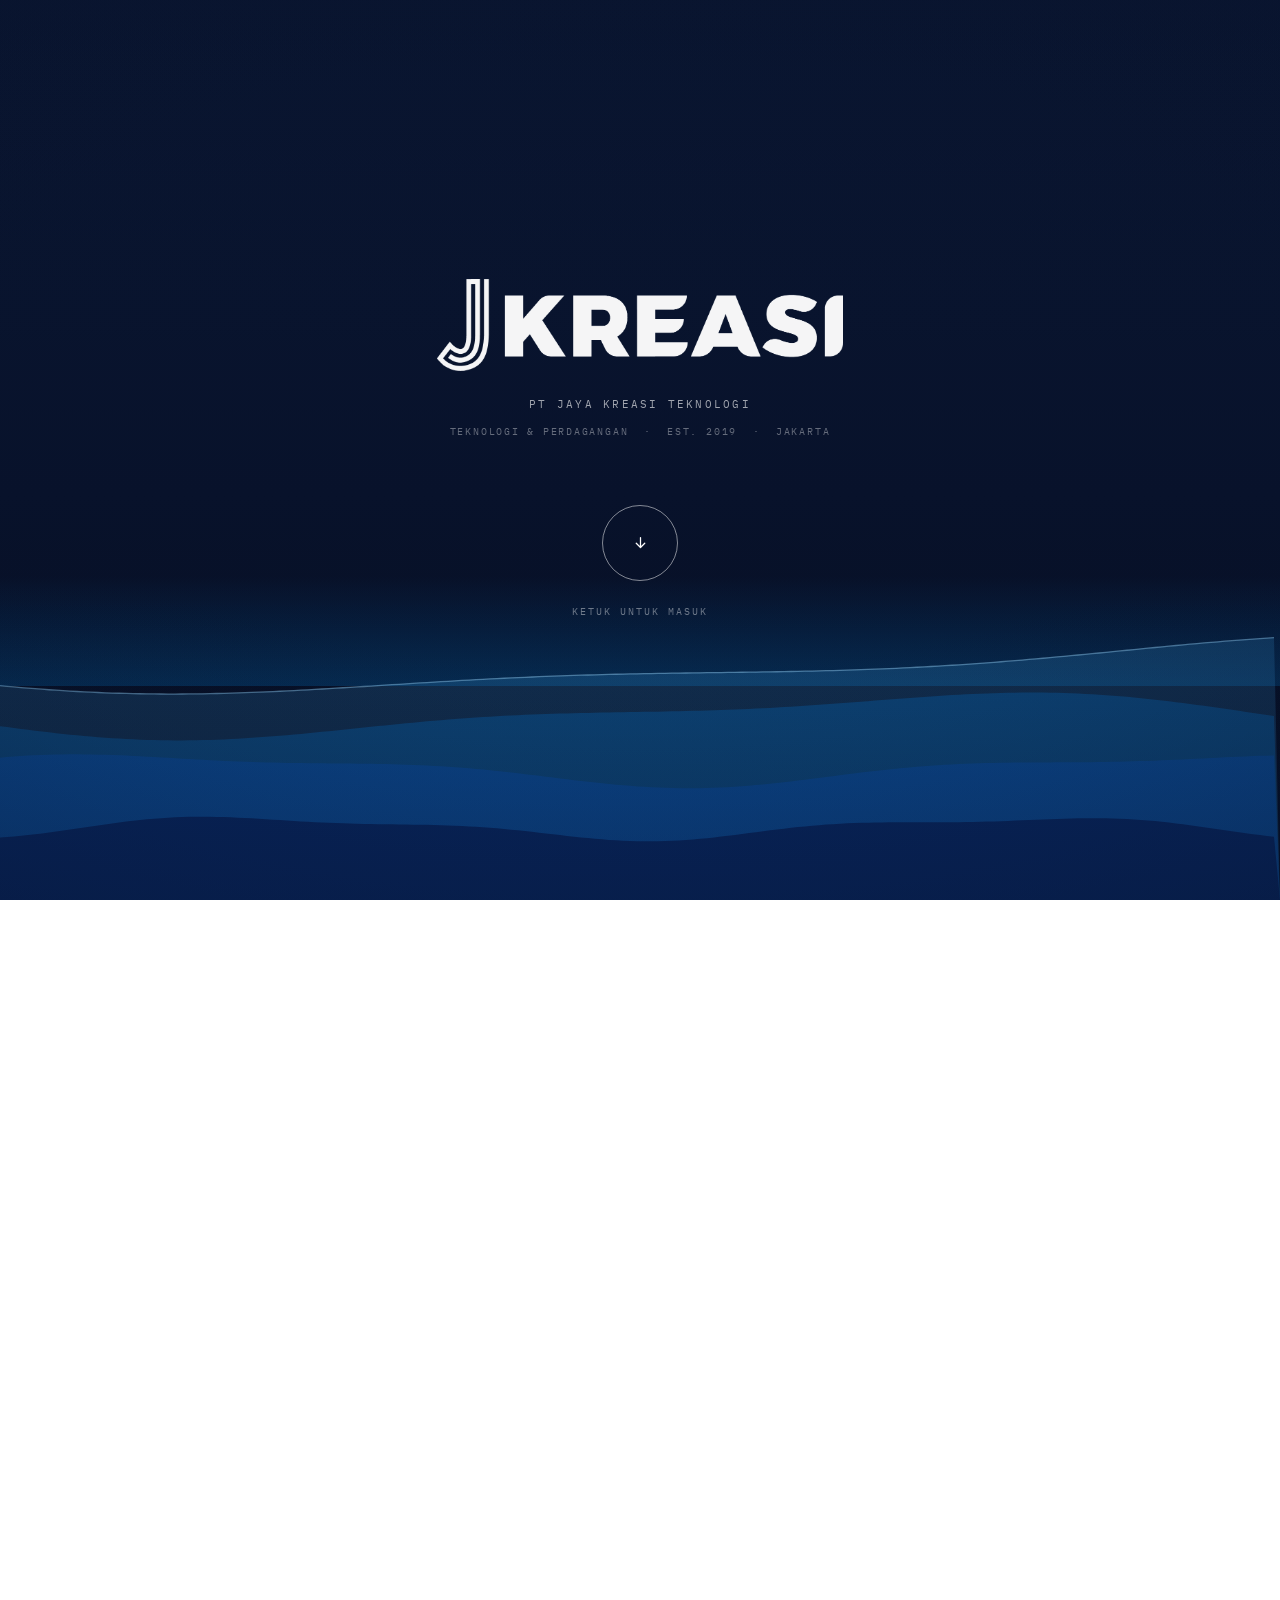
==== index.html @ 4fba904d "landing jkreasi" ====
<!DOCTYPE html>
<html lang="id" class="gated">
<head>
<meta charset="UTF-8">
<meta name="viewport" content="width=device-width, initial-scale=1">

<title>JKreasi - Solusi Digital Yang Diciptakan Untuk Memberi Dampak Nyata</title>
<meta name="description" content="Sejak 2019 JKreasi membangun sistem digital untuk kementerian, pemda, dan korporasi Indonesia. Konsultasi IT, aplikasi web & mobile, cloud, dan managed service.">
<meta name="keywords" content="jasa pengembangan aplikasi pemerintah, konsultan IT Jakarta, vendor aplikasi kementerian, managed service cloud Indonesia, jasa UI/UX pemerintahan">
<meta name="author" content="PT Jaya Kreasi Teknologi">
<meta name="robots" content="index, follow">
<meta name="theme-color" content="#08122B">
<link rel="canonical" href="https://jkreasi.co.id/">
<link rel="icon" href="asset/Logo-01.png">
<link rel="apple-touch-icon" href="asset/Logo-01.png">

<meta property="og:type" content="website">
<meta property="og:locale" content="id_ID">
<meta property="og:site_name" content="JKreasi">
<meta property="og:url" content="https://jkreasi.co.id/">
<meta property="og:title" content="Solusi Digital yang Memberi Dampak Nyata · JKreasi">
<meta property="og:description" content="Dipercaya Sekretariat Kabinet RI, Kementerian Desa, InJourney (TWC), dan pemerintah daerah. Bangun sistem yang aman, scalable, dan berkelanjutan bersama JKreasi.">
<meta property="og:image" content="https://jkreasi.co.id/asset/Logo-01.png">
<meta name="twitter:card" content="summary_large_image">
<meta name="twitter:title" content="Solusi Digital yang Memberi Dampak Nyata · JKreasi">
<meta name="twitter:description" content="Dipercaya Sekretariat Kabinet RI, Kementerian Desa, InJourney (TWC), dan pemerintah daerah.">
<meta name="twitter:image" content="https://jkreasi.co.id/asset/Logo-01.png">

<script type="application/ld+json">
{
  "@context":"https://schema.org","@type":"Organization",
  "name":"PT Jaya Kreasi Teknologi","alternateName":"JKreasi",
  "url":"https://jkreasi.co.id/","logo":"https://jkreasi.co.id/asset/Logo-01.png",
  "description":"Mitra transformasi digital bagi pemerintah dan korporasi di Indonesia sejak 2019.",
  "foundingDate":"2019","email":"info@jkreasi.co.id","telephone":"+62-21-5290-5299",
  "address":{"@type":"PostalAddress","streetAddress":"ESTUBIZI Business Center, Gedung Setiabudi 2, Lantai 2 Suite 207 B-C","addressLocality":"Jakarta Selatan","addressRegion":"DKI Jakarta","postalCode":"12920","addressCountry":"ID"},
  "contactPoint":{"@type":"ContactPoint","telephone":"+62-811-1033-334","contactType":"sales","areaServed":"ID","availableLanguage":["id","en"]}
}
</script>

<link rel="preconnect" href="https://fonts.googleapis.com">
<link rel="preconnect" href="https://fonts.gstatic.com" crossorigin>
<link href="https://fonts.googleapis.com/css2?family=Archivo:wght@400;500;600;700&family=IBM+Plex+Mono:wght@400;500&display=swap" rel="stylesheet">

<style>
/* ============================================================
   TOKEN · putih dingin, navy pekat, azure logo. Tegas & korporat.
   ============================================================ */
:root{
  --paper:#FFFFFF;
  --paper-2:#F2F5F9;
  --paper-3:#E6EBF2;

  --ink:#0A1424;            /* judul · navy nyaris hitam */
  --ink-2:#41506B;          /* teks isi */
  --ink-3:#7C8AA3;          /* label */

  --rule:#DCE2EB;
  --rule-2:#BFC9D8;

  --blue:#0080E0;
  --blue-deep:#0A62AE;
  --blue-wash:#EAF3FC;
  --indigo:#283090;
  --navy:#0C1533;           /* blok gelap */
  --abyss:#08122B;          /* dasar panggung air */

  --sans:'Archivo',-apple-system,BlinkMacSystemFont,'Segoe UI',Roboto,sans-serif;
  --mono:'IBM Plex Mono',ui-monospace,SFMono-Regular,Menlo,monospace;

  --pad:clamp(20px,4.5vw,64px);
  --nav-h:74px;
  --sec:clamp(84px,10vw,152px);
  --ease:cubic-bezier(.22,.75,.3,1);
}

*,*::before,*::after{box-sizing:border-box;margin:0;padding:0}
html{-webkit-text-size-adjust:100%;scroll-behavior:smooth;scroll-padding-top:var(--nav-h)}
body{
  font-family:var(--sans);font-size:16px;line-height:1.66;font-weight:400;
  color:var(--ink-2);background:var(--paper);
  -webkit-font-smoothing:antialiased;overflow-x:clip;
}
img,svg,canvas{display:block;max-width:100%}
a{color:inherit;text-decoration:none}
button,input,select,textarea{font:inherit;color:inherit;background:none;border:none}
ul,ol{list-style:none}
::selection{background:var(--blue);color:#fff}
:focus-visible{outline:2px solid var(--blue);outline-offset:3px}

/* Tipografi · grotesk tebal, tracking rapat = tegas ------------ */
h1,h2,h3{color:var(--ink);font-weight:700;letter-spacing:-.035em;line-height:1.04}
h1{font-size:clamp(2.7rem,1.5rem + 5vw,5.6rem)}
h2{font-size:clamp(2rem,1.3rem + 2.9vw,3.5rem);line-height:1.06}
h3{font-size:clamp(1.15rem,1.05rem + .42vw,1.4rem);line-height:1.24;letter-spacing:-.022em;font-weight:600}
p{text-wrap:pretty}

.label{
  font-family:var(--mono);font-size:.69rem;font-weight:500;
  letter-spacing:.15em;text-transform:uppercase;color:var(--ink-3);
}
.label--blue{color:var(--blue-deep)}

.wrap{width:100%;max-width:1400px;margin-inline:auto;padding-inline:var(--pad)}
.sec{padding-block:var(--sec);position:relative}
.sec--alt{background:var(--paper-2)}

/* ============================================================
   TOMBOL · persegi penuh, tebal, tanpa gradient
   ============================================================ */
.btn{
  display:inline-flex;align-items:center;gap:11px;padding:16px 28px;border-radius:0;
  font-size:.88rem;font-weight:600;letter-spacing:.01em;cursor:pointer;
  transition:background .25s var(--ease),color .25s var(--ease),border-color .25s var(--ease);
}
.btn svg{width:15px;height:15px;flex:none;transition:transform .28s var(--ease)}
.btn:hover svg{transform:translateX(5px)}
.btn--ink{background:var(--ink);color:#fff}
.btn--ink:hover{background:var(--blue)}
.btn--blue{background:var(--blue);color:#fff}
.btn--blue:hover{background:var(--ink)}
.btn--line{border:1.5px solid var(--rule-2);color:var(--ink)}
.btn--line:hover{border-color:var(--ink);background:var(--ink);color:#fff}
.btn--wht{background:#fff;color:var(--ink)}
.btn--wht:hover{background:var(--blue);color:#fff}
.btn--wht-line{border:1.5px solid rgba(255,255,255,.32);color:#fff}
.btn--wht-line:hover{background:#fff;color:var(--ink);border-color:#fff}
.btn--block{width:100%;justify-content:center}

.ulink{display:inline-flex;align-items:center;gap:10px;position:relative;font-size:.9rem;font-weight:600;color:var(--ink);padding-bottom:4px}
.ulink::after{content:"";position:absolute;left:0;bottom:0;width:100%;height:1.5px;background:var(--ink);transform-origin:right;transition:transform .4s var(--ease)}
.ulink:hover::after{transform-origin:left;transform:scaleX(0)}
.ulink svg{width:14px;height:14px;transition:transform .3s var(--ease)}
.ulink:hover svg{transform:translateX(5px)}

/* ============================================================
   NAVBAR · terang di atas panggung gelap, membalik setelahnya
   ============================================================ */
.prog{position:fixed;top:0;left:0;height:2px;width:100%;z-index:200;pointer-events:none}
.prog__f{height:100%;width:0;background:var(--blue)}

.nav{
  position:fixed;top:0;left:0;right:0;z-index:150;height:var(--nav-h);display:flex;align-items:center;
  border-bottom:1px solid transparent;transition:background .4s var(--ease),border-color .4s var(--ease);
}
.nav__in{display:flex;align-items:center;width:100%;gap:26px}
.nav__logo img{height:27px;width:auto;transition:filter .4s var(--ease)}
.nav__menu{display:flex;align-items:center;gap:32px;margin-left:auto}
.nav__menu a{
  position:relative;font-family:var(--mono);font-size:.71rem;letter-spacing:.13em;
  text-transform:uppercase;padding-block:7px;transition:color .3s var(--ease);
}
.nav__menu a::after{content:"";position:absolute;left:0;bottom:0;width:100%;height:1.5px;background:var(--blue);transform:scaleX(0);transform-origin:right;transition:transform .35s var(--ease)}
.nav__menu a:hover::after,.nav__menu a.on::after{transform:scaleX(1);transform-origin:left}
.nav__cta{padding:11px 22px;font-size:.79rem}

/* Mode gelap: saat masih di atas panggung air */
.nav.dark .nav__logo img{filter:brightness(0) invert(1)}
.nav.dark .nav__menu a{color:rgba(255,255,255,.72)}
.nav.dark .nav__menu a:hover,.nav.dark .nav__menu a.on{color:#fff}
.nav.dark .burger span{background:#fff}
/* Mode terang: setelah panggung lewat */
.nav.lite{background:rgba(255,255,255,.93);backdrop-filter:blur(14px) saturate(160%);border-bottom-color:var(--rule)}
.nav.lite .nav__menu a{color:var(--ink-2)}
.nav.lite .nav__menu a:hover,.nav.lite .nav__menu a.on{color:var(--ink)}

.burger{display:none;margin-left:auto;width:40px;height:40px;flex-direction:column;align-items:center;justify-content:center;gap:5px;cursor:pointer}
.burger span{display:block;width:21px;height:2px;background:var(--ink);transition:transform .3s var(--ease),opacity .2s,background .4s var(--ease)}
.burger[aria-expanded="true"] span:nth-child(1){transform:translateY(7px) rotate(45deg)}
.burger[aria-expanded="true"] span:nth-child(2){opacity:0}
.burger[aria-expanded="true"] span:nth-child(3){transform:translateY(-7px) rotate(-45deg)}

.sheet{
  position:fixed;inset:var(--nav-h) 0 auto 0;z-index:140;background:var(--ink);
  padding:8px var(--pad) 32px;display:none;flex-direction:column;
  opacity:0;transform:translateY(-8px);transition:opacity .25s var(--ease),transform .25s var(--ease);
}
.sheet.open{display:flex;opacity:1;transform:none}
.sheet a{display:flex;align-items:baseline;gap:16px;padding:19px 0;border-bottom:1px solid rgba(255,255,255,.12);font-size:1.6rem;font-weight:600;letter-spacing:-.03em;color:#fff}
.sheet a i{font-family:var(--mono);font-size:.67rem;font-style:normal;color:rgba(255,255,255,.4);letter-spacing:.12em}
.sheet .btn{margin-top:26px}

/* ============================================================
   PANGGUNG · hero full-screen, terkunci, dengan animasi air
   Tinggi 340vh; isinya sticky 100vh sehingga scroll "mengunci"
   satu layar sementara tiga babak teks bergantian.
   ============================================================ */
.stage{position:relative;height:340vh;background:var(--abyss)}
.stage__pin{position:sticky;top:0;height:100vh;height:100svh;overflow:hidden;background:var(--abyss)}
.water{position:absolute;inset:0;width:100%;height:100%}
.stage__veil{
  position:absolute;inset:0;pointer-events:none;
  background:
    radial-gradient(120% 80% at 50% 0%,rgba(8,18,43,0) 40%,rgba(8,18,43,.55) 100%),
    linear-gradient(180deg,rgba(8,18,43,.72) 0%,rgba(8,18,43,.12) 34%,rgba(8,18,43,.4) 100%);
}

.stage__body{position:absolute;inset:0;display:grid;align-items:center;z-index:2;
  padding-top:var(--nav-h);padding-bottom:clamp(70px,9vh,110px)}
.act{
  grid-area:1/1;align-self:center;width:100%;min-width:0;
  opacity:0;transform:translateY(26px);will-change:opacity,transform;
  pointer-events:none;
  transition:opacity .8s var(--ease),transform .8s var(--ease);
}
.act.live{opacity:1;transform:none;pointer-events:auto}
.act__label{color:rgba(255,255,255,.5);display:block;margin-bottom:clamp(20px,2.4vw,32px)}
.act h1,.act h2{color:#fff}
.act h2{font-size:clamp(2.4rem,1.4rem + 4.4vw,5.2rem);line-height:1.03;max-width:16ch}
.act em{font-style:normal;color:#5FB4F5}
.act--3 h1{font-size:clamp(1.95rem,1.2rem + 2.9vw,3.5rem);line-height:1.06;max-width:19ch}
.act .lead{
  margin-top:clamp(22px,2.6vw,34px);max-width:54ch;
  font-size:clamp(1rem,.95rem + .42vw,1.2rem);color:rgba(255,255,255,.74);
}
.act__act{display:flex;flex-wrap:wrap;align-items:center;gap:14px 28px;margin-top:clamp(30px,3.4vw,44px)}
.act__roster{display:flex;flex-wrap:wrap;gap:10px 30px;margin-top:clamp(34px,4vw,52px);padding-top:24px;border-top:1px solid rgba(255,255,255,.16)}
.act__roster b{font-family:var(--mono);font-size:.7rem;font-weight:400;letter-spacing:.12em;text-transform:uppercase;color:rgba(255,255,255,.55)}

/* Papan status di bawah panggung */
.hud{
  position:absolute;left:0;right:0;bottom:0;z-index:3;
  padding:0 var(--pad) clamp(22px,3vw,34px);
  display:flex;align-items:flex-end;justify-content:space-between;gap:20px;
}
.hud__steps{display:flex;gap:12px;align-items:center}
.hud__dot{width:26px;height:2px;background:rgba(255,255,255,.28);transition:background .4s var(--ease)}
.hud__dot.on{background:var(--blue)}
.hud__n{font-family:var(--mono);font-size:.69rem;letter-spacing:.14em;color:rgba(255,255,255,.55)}
.hud__hint{display:flex;align-items:center;gap:10px;font-family:var(--mono);font-size:.66rem;letter-spacing:.16em;text-transform:uppercase;color:rgba(255,255,255,.45);transition:opacity .4s var(--ease)}
.hud__hint svg{width:13px;height:13px;animation:nudge 2.1s ease-in-out infinite}
@keyframes nudge{0%,100%{transform:translateY(0)}50%{transform:translateY(4px)}}
.hud__hint.gone{opacity:0}

/* ============================================================
   PITA KLIEN
   ============================================================ */
.strip{background:var(--paper);border-bottom:1px solid var(--rule);padding-block:clamp(22px,2.8vw,34px)}
.strip__label{
  text-align:center;margin-bottom:clamp(15px,1.9vw,23px);
  font-family:var(--mono);font-size:.63rem;letter-spacing:.17em;
  text-transform:uppercase;color:var(--ink-3);
}
.strip__win{
  position:relative;overflow:hidden;
  -webkit-mask-image:linear-gradient(90deg,transparent,#000 7%,#000 93%,transparent);
  mask-image:linear-gradient(90deg,transparent,#000 7%,#000 93%,transparent);
}
/* padding-right sengaja disamakan dengan gap: lebar trek jadi tepat
   16 logo + 16 jarak, sehingga translateX(-50%) persis satu set
   dan perulangannya tidak meloncat. */
.strip__track{
  --g:clamp(32px,4.2vw,70px);
  display:flex;align-items:center;gap:var(--g);padding-right:var(--g);
  width:max-content;animation:slide 46s linear infinite;
}
.strip:hover .strip__track{animation-play-state:paused}
@keyframes slide{to{transform:translateX(-50%)}}
.strip__track img{
  flex:none;width:auto;object-fit:contain;
  height:calc(var(--lh,1) * clamp(28px,3vw,40px));
  /* Logo klien sangat heterogen: lambang daerah multiwarna, wordmark
     korporat, dan satu logo berlatar kuning solid. Diredam agar terbaca
     sebagai satu deret, lalu berwarna penuh saat disentuh kursor.
     Ingin selalu berwarna? Ganti baris filter di bawah dengan: filter:none */
  filter:grayscale(1);opacity:.6;
  transition:filter .4s var(--ease),opacity .4s var(--ease),transform .4s var(--ease);
}
.strip__track img:hover{filter:none;opacity:1;transform:scale(1.07)}

/* ============================================================
   ANGKA
   ============================================================ */
.figs{display:grid;grid-template-columns:repeat(4,1fr);border-top:2px solid var(--ink)}
.fig{padding:clamp(28px,3.4vw,46px) clamp(20px,2.4vw,36px) clamp(28px,3.4vw,46px) 0;border-right:1px solid var(--rule)}
.fig + .fig{padding-left:clamp(20px,2.4vw,36px)}
.fig:last-child{border-right:0}
.fig__n{font-family:var(--mono);font-weight:500;font-variant-numeric:tabular-nums;font-size:clamp(2.2rem,1.4rem + 2.7vw,3.6rem);line-height:1;letter-spacing:-.05em;color:var(--ink)}
.fig__n small{font-size:.4em;color:var(--blue);letter-spacing:0}
.fig__t{margin-top:15px;font-size:.87rem;line-height:1.5;color:var(--ink-2);max-width:24ch}

/* ============================================================
   KEPALA SEKSI
   ============================================================ */
.shead{display:grid;grid-template-columns:210px 1fr;gap:clamp(24px,4vw,68px);margin-bottom:clamp(46px,5vw,80px)}
.shead__idx{padding-top:.65em}
.shead__body{max-width:58ch}
.shead h2 + p{margin-top:22px;font-size:clamp(1rem,.95rem + .32vw,1.14rem)}

/* ============================================================
   01 · MASALAH
   ============================================================ */

/* ============================================================
   02 · LAYANAN · daftar bernomor
   ============================================================ */
.svcs{border-top:2px solid var(--ink)}
.svc{
  display:grid;grid-template-columns:210px 1.1fr 1.35fr;gap:clamp(20px,3.4vw,60px);
  padding:clamp(32px,3.6vw,54px) 0;border-bottom:1px solid var(--rule);position:relative;
}
.svc::before{content:"";position:absolute;left:calc(var(--pad) * -1);right:calc(var(--pad) * -1);top:0;bottom:0;background:var(--paper-2);opacity:0;transition:opacity .35s var(--ease);z-index:-1}
.svc:hover::before{opacity:1}
.svc__no{font-family:var(--mono);font-size:.71rem;letter-spacing:.15em;color:var(--ink-3);transition:color .3s var(--ease)}
.svc:hover .svc__no{color:var(--blue)}
.svc h3{margin-top:14px}
.svc__d{font-size:.97rem}
.svc__pts{border-top:1px solid var(--rule)}
.svc__pts li{padding:10px 0;border-bottom:1px solid var(--rule);font-size:.86rem;line-height:1.5;color:var(--ink-2);display:grid;grid-template-columns:18px 1fr;gap:10px;align-items:start}
.svc__pts li::before{content:"";width:11px;height:1.5px;background:var(--blue);margin-top:.62em}
.svc__pts li:last-child{border-bottom:0}

/* ============================================================
   03 · PORTOFOLIO · kisi bergambar, siap diisi foto
   ============================================================ */
.shot{position:relative;aspect-ratio:4/3;overflow:hidden;background:var(--paper-3)}
/* Placeholder di belakang; foto asli menutupinya bila berhasil dimuat */
.shot__ph{
  position:absolute;inset:0;display:flex;flex-direction:column;justify-content:space-between;
  padding:clamp(18px,2vw,26px);background:
    repeating-linear-gradient(135deg,transparent 0 13px,rgba(10,20,36,.045) 13px 14px),
    var(--paper-3);
}
.shot__ph span{font-family:var(--mono);font-size:.66rem;letter-spacing:.14em;text-transform:uppercase;color:var(--ink-3)}
.shot__ph b{font-family:var(--mono);font-size:clamp(1.8rem,1.3rem + 1.6vw,2.6rem);font-weight:500;letter-spacing:-.04em;color:var(--rule-2);line-height:1}


/* ============================================================
   PEMULIHAN · blok dasar yang ikut terhapus
   ============================================================ */
.up{opacity:0;transform:translateY(18px);transition:opacity .8s var(--ease),transform .8s var(--ease)}
.up.in{opacity:1;transform:none}
.up[data-d="1"]{transition-delay:.08s}
.up[data-d="2"]{transition-delay:.16s}
.up[data-d="3"]{transition-delay:.24s}

/* --- Ajakan (blok navy) --- */
.call{background:var(--navy);color:#fff;padding-block:clamp(76px,9vw,136px);position:relative;overflow:hidden}
.call__grid{display:grid;grid-template-columns:210px 1fr;gap:clamp(24px,4vw,68px);position:relative;z-index:1}
.call h2{color:#fff;max-width:17ch}
.call h2 em{font-style:normal;color:#5FB4F5}
.call p{margin-top:26px;max-width:56ch;color:rgba(255,255,255,.7);font-size:clamp(1rem,.95rem + .32vw,1.14rem)}
.call__act{display:flex;flex-wrap:wrap;gap:14px;margin-top:clamp(34px,4vw,50px)}
.call .label{color:rgba(255,255,255,.45)}

/* --- Daftar kontak & catatan formulir --- */
.rec li{display:grid;gap:20px;padding:19px 0;border-bottom:1px solid var(--rule);align-items:baseline}
.rec li > span:last-child{font-size:.95rem;color:var(--ink);line-height:1.6;font-weight:500}
.rec a{border-bottom:1px solid var(--rule-2);transition:border-color .25s var(--ease),color .25s var(--ease)}
.rec a:hover{color:var(--blue-deep);border-color:var(--blue)}
.fnote{margin-top:22px;font-family:var(--mono);font-size:.67rem;letter-spacing:.06em;line-height:1.7;color:var(--ink-3)}

/* --- Medan isian --- */
.form__grid{display:grid;grid-template-columns:1fr 1fr;gap:clamp(20px,2.6vw,34px)}
.f{display:flex;flex-direction:column;gap:9px}
.f--full{grid-column:1/-1}
.f label{font-family:var(--mono);font-size:.67rem;letter-spacing:.13em;text-transform:uppercase;color:var(--ink-3)}
.f input,.f select,.f textarea{
  width:100%;padding:11px 0 13px;border-bottom:1.5px solid var(--rule-2);
  font-size:1rem;font-weight:500;color:var(--ink);border-radius:0;
  transition:border-color .3s var(--ease);
}
.f textarea{resize:vertical;min-height:94px;font-family:inherit;font-weight:400;line-height:1.6}
.f input::placeholder,.f textarea::placeholder{color:var(--ink-3);font-weight:400}
.f input:focus,.f select:focus,.f textarea:focus{outline:none;border-bottom-color:var(--blue)}
.f select{
  appearance:none;cursor:pointer;padding-right:26px;
  background-image:url("data:image/svg+xml,%3Csvg xmlns='http://www.w3.org/2000/svg' width='12' height='12' viewBox='0 0 24 24' fill='none' stroke='%237C8AA3' stroke-width='2.4' stroke-linecap='round'%3E%3Cpath d='m6 9 6 6 6-6'/%3E%3C/svg%3E");
  background-repeat:no-repeat;background-position:right 2px center;
}
.f .e{font-family:var(--mono);font-size:.66rem;letter-spacing:.06em;color:#C0271C;display:none}
.f.bad input,.f.bad select,.f.bad textarea{border-bottom-color:#C0271C}
.f.bad .e{display:block}
.fmsg{display:none;gap:12px;margin-top:26px;padding:17px 20px;font-size:.9rem;line-height:1.55;border-left:3px solid}
.fmsg.show{display:flex}
.fmsg--ok{border-color:var(--blue);background:#EBF4FC;color:var(--ink)}
.fmsg--no{border-color:#C0271C;background:#FBF0EF;color:var(--ink)}
.fmsg a{border-bottom:1px solid currentColor}

/* --- Footer --- */
.foot{background:var(--ink);color:rgba(255,255,255,.6);padding-top:clamp(62px,7vw,100px)}
.foot__grid{display:grid;grid-template-columns:1.7fr 1fr 1fr 1.2fr;gap:clamp(30px,4vw,62px);padding-bottom:clamp(50px,6vw,80px)}
.foot__logo img{height:25px;width:auto;filter:brightness(0) invert(1);opacity:.94}
.foot__about{margin-top:22px;font-size:.9rem;max-width:34ch;line-height:1.7}
.foot h4{font-family:var(--mono);font-size:.67rem;font-weight:500;letter-spacing:.14em;text-transform:uppercase;color:rgba(255,255,255,.42);margin-bottom:22px}
.foot__links{display:grid;gap:13px}
.foot__links a,.foot address a{font-size:.9rem;transition:color .25s var(--ease)}
.foot__links a:hover,.foot address a:hover{color:#fff}
.foot address{font-style:normal;font-size:.9rem;line-height:1.7}
.foot__end{
  display:flex;flex-wrap:wrap;gap:12px 30px;justify-content:space-between;align-items:center;
  padding-block:28px;border-top:1px solid rgba(255,255,255,.11);
  font-family:var(--mono);font-size:.67rem;letter-spacing:.09em;color:rgba(255,255,255,.42);
}
.social{display:flex;gap:8px;margin-top:22px}
.social a{display:grid;place-items:center;width:40px;height:40px;color:rgba(255,255,255,.5);transition:color .25s var(--ease),transform .25s var(--ease)}
.social a:hover{color:#fff;transform:translateY(-2px)}
.social svg{width:18px;height:18px}

/* --- Tombol WhatsApp mengambang --- */
.wa{
  position:fixed;right:0;bottom:36px;z-index:120;display:flex;align-items:center;gap:10px;
  padding:13px 17px;background:var(--ink);color:#fff;
  font-family:var(--mono);font-size:.67rem;letter-spacing:.13em;text-transform:uppercase;
  transform:translateX(calc(100% - 46px));transition:transform .4s var(--ease),background .3s var(--ease);
}
.wa:hover{transform:none;background:var(--blue)}
.wa svg{width:19px;height:19px;flex:none}

@media (max-width:1100px){
  .call__grid{grid-template-columns:140px 1fr;gap:20px 34px}
  .foot__grid{grid-template-columns:1fr 1fr;gap:42px}
}
@media (max-width:860px){
  .figs{grid-template-columns:1fr 1fr}
  .fig{border-bottom:1px solid var(--rule)}
  .fig:nth-child(2){border-right:0}
  .fig:nth-child(3),.fig:nth-child(4){border-bottom:0}
}
@media (max-width:620px){
  .call__grid{grid-template-columns:1fr;gap:16px}
  .form__grid{grid-template-columns:1fr}
  .foot__grid{grid-template-columns:1fr;gap:38px}
  .foot__end{flex-direction:column;text-align:center}
  .wa{transform:none;bottom:0;padding:11px 14px}
}
@media (prefers-reduced-motion:reduce){
  *,*::before,*::after{animation-duration:.01ms !important;animation-iteration-count:1 !important;transition-duration:.01ms !important;scroll-behavior:auto !important}
  .up{opacity:1;transform:none}
}

/* ============================================================
   GERBANG · halaman statis, tidak bisa digulir sampai disentuh
   Latar air dipertahankan. Isinya satu kolom terpusat: logo besar,
   dua baris keterangan, lalu lingkaran berdetak sebagai jalan masuk.
   Iramanya meniru detak jantung (lub-dub): dua denyut rapat di awal
   siklus, lalu jeda panjang. Itu sebabnya keyframe-nya menumpuk di
   0-26% dan diam sampai 100%.
   ============================================================ */
html.gated,body.gated{overflow:hidden;height:100%}
.gate{position:fixed;inset:0;z-index:400;cursor:pointer;background:var(--abyss);opacity:1;transition:opacity .85s var(--ease)}
.gate.out{opacity:0;pointer-events:none}
.gate[hidden]{display:none}
.gate__water{position:absolute;inset:0;width:100%;height:100%}
.gate__veil{
  position:absolute;inset:0;pointer-events:none;
  background:
    radial-gradient(120% 80% at 50% 40%,rgba(8,18,43,0) 42%,rgba(8,18,43,.45) 100%),
    linear-gradient(180deg,rgba(8,18,43,.4) 0%,rgba(8,18,43,0) 40%,rgba(8,18,43,.28) 100%);
}
.gate__in{
  position:relative;z-index:2;height:100%;width:100%;
  /* flex, bukan grid + place-content:center. Pada grid, track kolomnya
     ikut membesar mengikuti konten dan meluap di layar sempit. */
  display:flex;flex-direction:column;align-items:center;justify-content:center;
  text-align:center;padding:var(--pad);
}
.gate__in > *{max-width:100%}

/* --- Logo besar --- */
.gate__mark{
  height:clamp(44px,7.4vw,92px);width:auto;
  filter:brightness(0) invert(1);opacity:.96;
}

/* --- Keterangan --- */
.gate__meta{
  margin-top:clamp(20px,2.6vh,30px);
  font-family:var(--mono);font-size:.7rem;font-weight:400;
  letter-spacing:.2em;text-transform:uppercase;color:rgba(255,255,255,.62);
}
.gate__meta--sub{
  margin-top:9px;font-size:.65rem;letter-spacing:.17em;color:rgba(255,255,255,.38);
  line-height:1.9;
}

/* --- Lingkaran berdetak sebagai jalan masuk --- */
.beat{
  position:relative;display:grid;place-items:center;
  width:76px;height:76px;margin-top:clamp(44px,7vh,76px);
  background:none;border:0;cursor:pointer;
}
.beat__core{
  position:relative;z-index:2;display:grid;place-items:center;
  width:76px;height:76px;border-radius:50%;
  border:1.5px solid rgba(255,255,255,.5);color:#fff;
  animation:beatCore 2.2s var(--ease) infinite;
  transition:background .45s var(--ease),border-color .45s var(--ease),color .45s var(--ease);
}
.beat__core svg{width:17px;height:17px;transition:transform .45s var(--ease)}
.beat:hover .beat__core{background:#fff;border-color:#fff;color:var(--ink)}
.beat:hover .beat__core svg{transform:translateY(3px)}
.beat:focus-visible .beat__core{border-color:#fff;background:rgba(255,255,255,.16)}

.beat__ring{
  position:absolute;inset:0;border-radius:50%;
  border:1.5px solid rgba(120,195,255,.85);
  opacity:0;pointer-events:none;
  animation:beatRing 2.2s cubic-bezier(.18,.7,.3,1) infinite;
}
.beat__ring:nth-of-type(2){animation-delay:.26s}   /* denyut kedua: dub */

/* lub-dub lalu jeda */
@keyframes beatCore{
  0%{transform:scale(1)}
  5%{transform:scale(1.075)}
  11%{transform:scale(1)}
  17%{transform:scale(1.05)}
  25%{transform:scale(1)}
  100%{transform:scale(1)}
}
@keyframes beatRing{
  0%{transform:scale(1);opacity:.8}
  45%{opacity:0}
  60%,100%{transform:scale(2.7);opacity:0}
}

.gate__hint{
  margin-top:clamp(20px,2.6vh,30px);
  font-family:var(--mono);font-size:.62rem;letter-spacing:.2em;
  text-transform:uppercase;color:rgba(255,255,255,.42);
}

/* Di layar sempit "Jakarta" dilepas agar keterangan tetap satu baris */
@media (max-width:430px){
  .gate-xs{display:none}
}
@media (max-width:620px){
  .beat,.beat__core{width:66px;height:66px}
  .gate__meta{font-size:.66rem;letter-spacing:.16em}
  .gate__meta--sub{font-size:.61rem;letter-spacing:.13em}
}
@media (prefers-reduced-motion:reduce){
  .beat__core{animation:none}
  .beat__ring{display:none}
}

/* HERO · satu layar penuh biasa */
.stage{height:100vh;height:100svh;min-height:560px}
.stage__pin{position:relative;height:100%}
.stage__body{padding-bottom:clamp(40px,6vh,70px)}

/* ============================================================
   STUDI KASUS · sorotan, kartu dapat diklik, panel rincian
   ============================================================ */
.works--feat{grid-template-columns:1fr 1fr}
.works--rest{grid-template-columns:repeat(3,1fr)}
.works__label{display:block;margin:clamp(50px,5.5vw,76px) 0 clamp(24px,2.6vw,36px);padding-top:clamp(28px,3vw,42px);border-top:1px solid var(--rule)}

.work{cursor:pointer}
.work:focus-visible{outline:2px solid var(--blue);outline-offset:6px}
.shot--wide{aspect-ratio:16/10}
.badge{
  position:absolute;top:0;left:0;z-index:2;padding:9px 15px;background:var(--blue);color:#fff;
  font-family:var(--mono);font-size:.63rem;font-weight:500;letter-spacing:.16em;text-transform:uppercase;
}
.work--feat h3{font-size:clamp(1.35rem,1.15rem + .8vw,1.85rem)}
.work__sum{margin-top:13px;font-size:.94rem;color:var(--ink-2);max-width:48ch}
.work__cta{
  display:inline-flex;align-items:center;gap:9px;margin-top:18px;
  font-family:var(--mono);font-size:.67rem;font-weight:500;letter-spacing:.14em;
  text-transform:uppercase;color:var(--blue-deep);
}
.work__cta svg{width:13px;height:13px;transition:transform .3s var(--ease)}
.work:hover .work__cta svg{transform:translateX(5px)}

/* Panel rincian · laci dari sisi kanan */
body.locked{overflow:hidden}
.case[hidden]{display:none}
.case{position:fixed;inset:0;z-index:300}
.case__bg{position:absolute;inset:0;background:rgba(6,14,30,.7);opacity:0;transition:opacity .45s var(--ease);cursor:pointer}
.case.in .case__bg{opacity:1}
.case__panel{
  position:absolute;top:0;right:0;bottom:0;width:min(720px,100%);
  background:var(--paper);overflow-y:auto;overscroll-behavior:contain;
  display:flex;flex-direction:column;
  transform:translateX(100%);transition:transform .55s var(--ease);
}
.case.in .case__panel{transform:none}
.case__top{
  position:sticky;top:0;z-index:3;display:flex;align-items:center;justify-content:space-between;gap:16px;
  padding:16px clamp(22px,3.4vw,48px);background:rgba(255,255,255,.93);
  backdrop-filter:blur(10px);border-bottom:1px solid var(--rule);
}
.case__x{
  width:40px;height:40px;flex:none;display:grid;place-items:center;cursor:pointer;
  border:1.5px solid var(--rule-2);color:var(--ink);
  transition:background .25s var(--ease),color .25s var(--ease),border-color .25s var(--ease);
}
.case__x:hover{background:var(--ink);color:#fff;border-color:var(--ink)}
.case__x svg{width:16px;height:16px}
.case__hero{position:relative;flex:none;aspect-ratio:16/10;overflow:hidden;background:var(--paper-3)}
.case__hero img{position:absolute;inset:0;width:100%;height:100%;object-fit:cover}
.case__ph{
  position:absolute;inset:0;display:grid;place-items:center;
  background:repeating-linear-gradient(135deg,transparent 0 13px,rgba(10,20,36,.045) 13px 14px),var(--paper-3);
  font-family:var(--mono);font-size:2.6rem;font-weight:500;letter-spacing:-.04em;color:var(--rule-2);
}
.case__in{flex:1;padding:clamp(28px,4vw,54px) clamp(22px,3.4vw,48px)}
.case__in h2{font-size:clamp(1.6rem,1.2rem + 1.6vw,2.5rem);margin-top:14px;letter-spacing:-.035em}
.case__client{margin-top:12px;font-size:1.02rem;color:var(--ink-2)}
.case__meta{display:grid;grid-template-columns:124px 1fr;margin:clamp(28px,3.2vw,42px) 0 0;border-top:2px solid var(--ink)}
.case__meta dt{padding:14px 0;border-bottom:1px solid var(--rule);font-family:var(--mono);font-size:.66rem;letter-spacing:.14em;text-transform:uppercase;color:var(--ink-3)}
.case__meta dd{padding:14px 0;border-bottom:1px solid var(--rule);font-size:.94rem;font-weight:500;color:var(--ink)}
.case__in h4{font-family:var(--mono);font-size:.67rem;font-weight:500;letter-spacing:.15em;text-transform:uppercase;color:var(--blue-deep);margin:clamp(26px,3vw,36px) 0 11px}
.case__in p{font-size:.97rem;max-width:60ch}
.case__todo{color:var(--ink-3)}
.case__nav{position:sticky;bottom:0;display:grid;grid-template-columns:1fr 1fr;border-top:1px solid var(--rule);background:var(--paper)}
.case__nav button{
  padding:20px clamp(22px,3.4vw,48px);cursor:pointer;text-align:left;
  font-family:var(--mono);font-size:.67rem;letter-spacing:.14em;text-transform:uppercase;color:var(--ink-2);
  transition:background .25s var(--ease),color .25s var(--ease);
}
.case__nav button:last-child{text-align:right;border-left:1px solid var(--rule)}
.case__nav button:hover:not(:disabled){background:var(--ink);color:#fff}
.case__nav button:disabled{color:var(--rule-2);cursor:default}

@media (max-width:1100px){ .works--rest{grid-template-columns:repeat(2,1fr)} }
@media (max-width:860px){
  .works--feat{grid-template-columns:1fr}
  .works--rest{grid-template-columns:repeat(2,1fr)}
}
@media (max-width:620px){
  .works--rest{grid-template-columns:1fr}
  .case__panel{width:100%}
  .case__meta{grid-template-columns:100px 1fr}
}
@media (prefers-reduced-motion:reduce){
  .case__panel{transition:none}
  .case__bg{transition:none}
}

/* ============================================================
   HONEYCOMB LAYANAN
   Geometri sarang lebah sungguhan: heksagon flat-top, lebar W,
   tinggi H = W·√3/2. Enam tetangga berjarak (±0,75W, ±H/2) dan
   (0, ±H) · persis kisi sarang lebah, bukan lingkaran biasa.
   Kanvas 250×260 satuan → sel selebar 40% wadah.
   ============================================================ */
.comb-wrap{
  display:grid;grid-template-columns:1.02fr .98fr;grid-template-rows:auto 1fr;
  column-gap:clamp(30px,4.5vw,76px);row-gap:clamp(22px,3vw,38px);align-items:start;
}
.comb{grid-column:1;grid-row:1/3;align-self:center}
.combhead{grid-column:2;grid-row:1}
.combx{grid-column:2;grid-row:2}
.combhead .label{display:block;margin-bottom:clamp(12px,1.6vw,18px)}
.combhead h2{font-size:clamp(1.5rem,1rem + 1.75vw,2.6rem);line-height:1.09;letter-spacing:-.035em}
.combhead__lead{margin-top:clamp(14px,1.8vw,20px);font-size:.97rem;max-width:46ch}

.comb{position:relative;width:100%;max-width:600px;margin-inline:auto;aspect-ratio:250/260}
.comb__wires{position:absolute;inset:0;width:100%;height:100%;overflow:visible}


.wire{
  stroke:#A9B5C7;stroke-width:1.6;fill:none;
  stroke-dasharray:92;stroke-dashoffset:92;
  transition:stroke-dashoffset .85s var(--ease),stroke .3s var(--ease),stroke-width .3s var(--ease);
}
.comb.in .wire{stroke-dashoffset:0}
.wire.on{stroke:var(--blue);stroke-width:2.2}

/* Denyut yang berjalan dari pusat ke tiap simpul */
.pulse{
  stroke:var(--blue);stroke-width:2.4;fill:none;stroke-linecap:round;
  stroke-dasharray:8 96;stroke-dashoffset:104;opacity:0;
}
.comb.in .pulse{opacity:.75;animation:flow 3.4s linear infinite}
@keyframes flow{from{stroke-dashoffset:104}to{stroke-dashoffset:0}}

/* --- Sel heksagon --- */
.hex{
  position:absolute;width:33%;aspect-ratio:1/.866;padding:0;cursor:pointer;
  transform:translate(-50%,-50%) scale(.72);opacity:0;
  transition:transform .7s var(--ease),opacity .7s var(--ease);
}
.comb.in .hex{transform:translate(-50%,-50%) scale(1);opacity:1}
.hex:focus-visible{outline:none}
.hex:focus-visible .hex__bg{background:var(--blue)}

.hex__bg,.hex__in{position:absolute;clip-path:polygon(25% 0%,75% 0%,100% 50%,75% 100%,25% 100%,0% 50%)}
.hex__bg{inset:0;background:var(--rule-2);transition:background .35s var(--ease)}
.hex__in{inset:1.6px;background:var(--paper);transition:background .35s var(--ease)}
.hex__c{
  position:absolute;inset:0;z-index:2;display:flex;flex-direction:column;
  align-items:center;justify-content:center;gap:6px;padding:6% 9%;text-align:center;
}
.hex__c svg{width:clamp(17px,2.1vw,23px);height:clamp(17px,2.1vw,23px);color:var(--blue);transition:color .35s var(--ease),transform .45s var(--ease)}
.hex__t{
  font-family:var(--mono);font-size:clamp(.5rem,.4rem + .32vw,.63rem);font-weight:500;
  letter-spacing:.09em;text-transform:uppercase;line-height:1.35;color:var(--ink);
  transition:color .35s var(--ease);
}
.hex__n{
  position:absolute;top:14%;left:50%;transform:translateX(-50%);
  font-family:var(--mono);font-size:.62rem;letter-spacing:.13em;color:var(--ink-3);
  transition:color .35s var(--ease);
}

.hex:hover{transform:translate(-50%,-50%) scale(1.06)}
.hex:hover .hex__c svg{transform:scale(1.12)}
.hex.on .hex__bg{background:var(--blue)}
.hex.on .hex__in{background:var(--blue)}
.hex.on .hex__c svg,.hex.on .hex__t,.hex.on .hex__n{color:#fff}

/* Simpul redup saat simpul lain sedang dipilih */
.comb.picked .hex--node:not(.on){opacity:.6}
.comb.picked .hex--node:not(.on):hover{opacity:1}

/* --- Sel pusat: jangkar merek --- */
.hex--hub{width:36%;cursor:default}
.hex--hub .hex__bg{background:var(--ink)}
.hex--hub .hex__in{background:var(--ink)}
.hex--hub .hex__t{color:#fff;font-size:clamp(.56rem,.44rem + .4vw,.7rem);letter-spacing:.18em}
.hex--hub svg{color:#fff;width:clamp(26px,3.4vw,38px);height:auto}
.hex--hub:hover{transform:translate(-50%,-50%) scale(1)}

/* Cincin denyut di sekeliling pusat */
.hub-ring{fill:none;stroke:var(--blue);stroke-width:1.4;opacity:0;transform-origin:125px 130px}
.comb.in .hub-ring{animation:ring 3.6s var(--ease) infinite}
@keyframes ring{
  0%{opacity:.5;transform:scale(.62)}
  70%{opacity:0;transform:scale(1.04)}
  100%{opacity:0;transform:scale(1.04)}
}

/* --- Posisi enam tetangga + pusat --- */
.hex--hub{left:50%;top:50%}
.hex--n1{left:50%;top:16.69%}   /* utara      */
.hex--n2{left:80%;top:33.35%}   /* timur laut */
.hex--n3{left:80%;top:66.65%}   /* tenggara   */
.hex--n4{left:50%;top:83.31%}   /* selatan    */
.hex--n5{left:20%;top:66.65%}   /* barat daya */
.hex--n6{left:20%;top:33.35%}   /* barat laut */

/* Simpul ajakan dibedakan */
.hex--cta .hex__bg{background:var(--blue)}
.hex--cta .hex__in{background:var(--blue-wash)}
.hex--cta .hex__t{color:var(--blue-deep)}

/* --- Panel rincian di samping --- */
.combx{border-top:2px solid var(--ink);min-height:clamp(340px,42vh,430px)}
.combx__no{font-family:var(--mono);font-size:.68rem;letter-spacing:.15em;color:var(--blue);display:block;margin-top:22px}
.combx h3{margin-top:14px;font-size:clamp(1.35rem,1.1rem + 1vw,1.95rem);letter-spacing:-.03em}
.combx__d{margin-top:16px;font-size:.97rem;max-width:50ch}
.combx__pts{margin-top:24px;border-top:1px solid var(--rule)}
.combx__pts li{
  padding:10px 0;border-bottom:1px solid var(--rule);font-size:.87rem;line-height:1.5;
  color:var(--ink-2);display:grid;grid-template-columns:18px 1fr;gap:10px;align-items:start;
}
.combx__pts li::before{content:"";width:11px;height:1.5px;background:var(--blue);margin-top:.62em}
.combx__body{opacity:1;transition:opacity .28s var(--ease)}
.combx__body.fade{opacity:0}
.combx__hint{margin-top:26px;font-family:var(--mono);font-size:.65rem;letter-spacing:.13em;text-transform:uppercase;color:var(--ink-3)}

@media (max-width:1000px){
  .comb-wrap{grid-template-columns:1fr;grid-template-rows:auto auto auto;row-gap:clamp(28px,4vw,44px)}
  .combhead{grid-column:1;grid-row:1}
  .comb{grid-column:1;grid-row:2;align-self:auto;max-width:520px}
  .combx{grid-column:1;grid-row:3;min-height:0}
}
@media (max-width:520px){
  .comb{max-width:100%}
  .hex__c{gap:4px;padding:6% 10%}
  .hex__c svg{width:15px;height:15px}
  .hex__n{display:none}
}
@media (prefers-reduced-motion:reduce){
  .comb .hex{opacity:1;transform:translate(-50%,-50%) scale(1)}
  .wire{stroke-dashoffset:0}
  .pulse,.hub-ring{display:none}
}

.comb.in .wire{transition-delay:calc(var(--i,0) * .07s)}
.comb.in .hex--node{transition-delay:calc(.28s + var(--i,0) * .085s)}
.comb.in .pulse{animation-delay:calc(.9s + var(--i,0) * .5s)}
.hex--hub img{width:62%;height:auto;filter:brightness(0) invert(1);opacity:.95}
.svc__store{display:none}

/* ============================================================
   STUDI KASUS · layar terkunci, gulir vertikal jadi gerak horizontal
   Tinggi seksi = 1 layar (pin) + 40vh per proyek.
   ============================================================ */
.cases{position:relative;height:calc(100vh + var(--n,8) * 40vh)}
.cases__pin{
  position:sticky;top:0;height:100vh;height:100svh;overflow:hidden;
  display:flex;flex-direction:column;padding-top:var(--nav-h);
}
.cases__in{flex:1;min-height:0;display:flex;flex-direction:column;gap:clamp(12px,2vh,24px);padding-block:clamp(10px,2vh,22px)}
.cases__head{flex:none;display:flex;flex-wrap:wrap;justify-content:space-between;align-items:baseline;gap:16px}
.cases__hint{font-family:var(--mono);font-size:.65rem;letter-spacing:.14em;text-transform:uppercase;color:var(--ink-3)}

/* --- Sorotan besar --- */
.feat{flex:1;min-height:0;display:grid;grid-template-columns:1.22fr .78fr;gap:clamp(24px,3.4vw,64px);align-items:center}
.feat__shot{position:relative;height:100%;min-height:0;overflow:hidden;background:var(--paper-3)}
.slide{
  position:absolute;inset:0;margin:0;opacity:0;transform:scale(1.05);
  transition:opacity .85s var(--ease),transform 1.4s var(--ease);
  will-change:opacity,transform;
}
.slide.on{opacity:1;transform:scale(1)}
.slide img{position:absolute;inset:0;width:100%;height:100%;object-fit:cover;
  transform:translate3d(calc(var(--px,0) * -42px),0,0) scale(1.09);will-change:transform}
.slide .shot__ph{position:absolute;inset:0}

.feat__txt{transition:opacity .32s var(--ease),transform .32s var(--ease)}
.feat__txt.fade{opacity:0;transform:translateY(8px)}
.feat__count{display:flex;align-items:baseline;gap:7px;margin-bottom:clamp(14px,2vh,22px)}
.feat__count b{font-family:var(--mono);font-weight:500;font-size:clamp(1.9rem,1.4rem + 1.6vw,2.8rem);line-height:1;letter-spacing:-.05em;color:var(--ink)}
.feat__count i{font-family:var(--mono);font-style:normal;font-size:.8rem;color:var(--ink-3)}
.feat__txt .label{display:block;margin-bottom:12px}
.feat__txt h3{font-size:clamp(1.5rem,1.15rem + 1.5vw,2.4rem);letter-spacing:-.035em;line-height:1.08}
.feat__client{margin-top:12px;font-size:.98rem;font-weight:500;color:var(--ink)}
.feat__desc{margin-top:16px;font-size:.95rem;max-width:44ch}
.feat__txt .ulink{margin-top:clamp(20px,3vh,32px)}

/* --- Deret kartu yang bergeser horizontal --- */
.rail{
  flex:none;overflow:hidden;
  -webkit-mask-image:linear-gradient(90deg,transparent,#000 5%,#000 95%,transparent);
  mask-image:linear-gradient(90deg,transparent,#000 5%,#000 95%,transparent);
}
.rail__track{
  display:flex;gap:clamp(12px,1.5vw,22px);width:max-content;
  padding-inline:var(--pad);will-change:transform;
}
.tile{
  flex:none;width:clamp(146px,14.5vw,214px);text-align:left;cursor:pointer;
  opacity:.72;transition:opacity .55s var(--ease),transform .55s var(--ease);
}
.tile.on{opacity:1}
.tile:hover{opacity:1;transform:translateY(-4px)}
.tile__shot{position:relative;display:block;aspect-ratio:4/3;overflow:hidden;background:var(--paper-3)}
/* Kartu tak terpilih dibuat buram, bukan hitam-putih. Skala 1.08 agar
   tepi buram tidak menyisakan pinggiran transparan di kotak yang di-clip. */
.tile__shot img{
  position:absolute;inset:0;width:100%;height:100%;object-fit:cover;
  filter:blur(3.5px);transform:scale(1.08);
  transition:filter .6s var(--ease),transform .9s var(--ease);
}
.tile.on .tile__shot img{filter:none;transform:scale(1)}
.tile:hover .tile__shot img{filter:blur(1.2px);transform:scale(1.11)}
.tile.on:hover .tile__shot img{filter:none;transform:scale(1.05)}
.tile__shot::after{content:"";position:absolute;inset:0;border:2px solid transparent;transition:border-color .45s var(--ease);pointer-events:none}
.tile.on .tile__shot::after{border-color:var(--blue)}
.tile__meta{display:flex;align-items:baseline;gap:9px;margin-top:11px}
.tile__no{font-family:var(--mono);font-size:.64rem;letter-spacing:.12em;color:var(--blue);flex:none}
.tile__t{font-size:.79rem;font-weight:600;letter-spacing:-.01em;color:var(--ink);line-height:1.32}
.tile .shot__ph{padding:12px}
.tile .shot__ph b{font-size:1.2rem}
.tile .shot__ph span{font-size:.56rem}

/* --- Garis kemajuan --- */
.cases__bar{flex:none;height:2px;background:var(--rule);margin-inline:var(--pad);margin-bottom:clamp(14px,2.4vh,26px)}
.cases__barfill{display:block;height:100%;background:var(--blue);transform-origin:left;transform:scaleX(0);will-change:transform}

.case__store{display:none}

/* --- Di layar kecil pin dilepas: tumpukan biasa + geser sentuh --- */
@media (max-width:900px){
  .cases{height:auto}
  .cases__pin{position:relative;height:auto;overflow:visible;padding-top:0;padding-bottom:clamp(36px,6vh,64px)}
  .cases__in{padding-top:clamp(28px,5vh,48px)}
  .feat{grid-template-columns:1fr;gap:26px}
  .feat__shot{aspect-ratio:16/10;height:auto}
  .rail{overflow-x:auto;overflow-y:hidden;-webkit-overflow-scrolling:touch;scrollbar-width:none;-webkit-mask-image:none;mask-image:none}
  .rail::-webkit-scrollbar{display:none}
  .rail__track{transform:none !important}
  .cases__bar{display:none}
}
@media (prefers-reduced-motion:reduce){
  .cases{height:auto}
  .cases__pin{position:relative;height:auto;overflow:visible}
  .feat__shot{aspect-ratio:16/10;height:auto}
  .rail{overflow-x:auto}
  .rail__track{transform:none !important}
  .slide{transition:none}
}

/* ============================================================
   KEPALA SEKSI TERPUSAT · dipakai dua seksi penutup (FAQ & Kontak)
   supaya halaman menutup dengan irama simetris.
   ============================================================ */
.chead{text-align:center;max-width:660px;margin:0 auto clamp(42px,5vw,74px)}
.chead .label{display:block;margin-bottom:clamp(16px,2vw,22px)}
.chead h2{text-wrap:balance}
.chead p{margin-top:clamp(16px,2vw,22px);font-size:clamp(1rem,.95rem + .3vw,1.12rem);text-wrap:balance}

/* ============================================================
   07 · TANYA JAWAB
   ============================================================ */
.qa{
  --qx:clamp(12px,1.7vw,26px);          /* padding kiri-kanan baris   */
  --qn:40px;                            /* lebar kolom nomor          */
  --qg:clamp(14px,2vw,26px);            /* jarak antar kolom          */
  max-width:880px;margin-inline:auto;border-top:2px solid var(--ink);
}
.qa__i{border-bottom:1px solid var(--rule);transition:background .4s var(--ease)}
.qa__i.open{background:var(--paper-2)}
.qa__q{
  width:100%;display:grid;grid-template-columns:var(--qn) 1fr auto;align-items:center;gap:var(--qg);
  padding:clamp(21px,2.3vw,29px) var(--qx);cursor:pointer;text-align:left;
  font-size:clamp(1.01rem,.95rem + .42vw,1.26rem);font-weight:600;
  letter-spacing:-.022em;line-height:1.32;color:var(--ink);
}
.qa__n{font-family:var(--mono);font-size:.67rem;font-weight:500;letter-spacing:.13em;color:var(--ink-3);transition:color .35s var(--ease)}
.qa__i.open .qa__n{color:var(--blue)}
.qa__t{transition:color .28s var(--ease)}
.qa__q:hover .qa__t{color:var(--blue-deep)}

.qa__pm{
  position:relative;width:34px;height:34px;flex:none;border-radius:50%;
  border:1.5px solid var(--rule-2);
  transition:background .35s var(--ease),border-color .35s var(--ease),transform .45s var(--ease);
}
.qa__pm::before,.qa__pm::after{
  content:"";position:absolute;left:50%;top:50%;background:var(--ink);
  transition:transform .4s var(--ease),background .3s var(--ease);
}
.qa__pm::before{width:13px;height:1.5px;transform:translate(-50%,-50%)}
.qa__pm::after{width:1.5px;height:13px;transform:translate(-50%,-50%)}
.qa__q:hover .qa__pm{border-color:var(--ink)}
.qa__i.open .qa__pm{background:var(--blue);border-color:var(--blue);transform:rotate(180deg)}
.qa__i.open .qa__pm::before,.qa__i.open .qa__pm::after{background:#fff}
.qa__i.open .qa__pm::after{transform:translate(-50%,-50%) scaleY(0)}

.qa__a{max-height:0;overflow:hidden;transition:max-height .45s var(--ease)}
.qa__a p{
  padding:0 var(--qx) clamp(24px,2.6vw,32px) calc(var(--qx) + var(--qn) + var(--qg));
  max-width:68ch;font-size:.97rem;
}
.qa__more{
  max-width:880px;margin:clamp(32px,4vw,50px) auto 0;text-align:center;
  font-size:.95rem;color:var(--ink-2);
}
.qa__more .ulink{margin-left:8px}

/* ============================================================
   08 · KONTAK
   ============================================================ */
.contact{display:grid;grid-template-columns:.84fr 1.16fr;gap:clamp(26px,3.2vw,54px);align-items:stretch}

.cinfo{display:flex;flex-direction:column}
.cinfo .rec{margin-top:0;border-top:2px solid var(--ink)}
.cinfo .rec li{grid-template-columns:104px 1fr;padding:17px 0}

/* Jalur alternatif · sekaligus mengunci tinggi kolom kiri agar sejajar formulir */
.cwa{
  display:flex;align-items:center;gap:15px;margin-top:auto;
  padding:18px 20px;background:var(--paper);border:1px solid var(--rule);
  transition:border-color .3s var(--ease),transform .3s var(--ease),box-shadow .3s var(--ease);
}
.cwa:hover{border-color:#25D366;transform:translateY(-2px)}
.cwa > svg:first-child{width:24px;height:24px;flex:none;color:#25D366}
.cwa__txt{flex:1;min-width:0}
.cwa__txt b{display:block;font-size:.93rem;font-weight:600;color:var(--ink);letter-spacing:-.01em}
.cwa__txt span{display:block;margin-top:3px;font-family:var(--mono);font-size:.64rem;letter-spacing:.09em;text-transform:uppercase;color:var(--ink-3)}
.cwa__go{width:16px;height:16px;flex:none;color:var(--ink-3);transition:transform .3s var(--ease),color .3s var(--ease)}
.cwa:hover .cwa__go{transform:translateX(4px);color:var(--ink)}

/* Formulir kini punya wadah, tidak lagi melayang di atas latar kosong */
.cform{background:var(--paper);border:1px solid var(--rule);padding:clamp(24px,3vw,46px)}
.cform__foot{display:flex;flex-wrap:wrap;align-items:center;gap:16px 26px;margin-top:clamp(26px,3vw,36px)}
.cform__foot .fnote{margin-top:0;flex:1;min-width:200px;text-align:left}


.ctrust{margin-top:clamp(26px,3vw,40px)}
.ctrust .label{display:block;margin-bottom:14px}
.ctrust li{display:flex;gap:11px;align-items:flex-start;padding:6px 0;font-size:.88rem;color:var(--ink-2)}
.ctrust li::before{content:"";width:11px;height:1.5px;background:var(--blue);flex:none;margin-top:.62em}

@media (max-width:900px){
  .contact{grid-template-columns:1fr;gap:34px}
  .cwa{margin-top:26px}
}
@media (max-width:620px){
  /* Spesifisitas harus menyamai .cinfo .rec li agar override ini menang */
  .cinfo .rec li{grid-template-columns:1fr;gap:6px}
  .qa{--qn:30px}
  .qa__pm{width:30px;height:30px}
  .cform__foot{flex-direction:column;align-items:stretch}
  .cform__foot .btn{justify-content:center}
  .cform__foot .fnote{text-align:center}
}

/* ============================================================
   06 · TIM · satu baris potret kecil berwarna, tersusun melengkung
   ============================================================ */
.crew{display:grid;grid-template-columns:repeat(6,1fr);gap:clamp(14px,1.9vw,30px);align-items:start}
.mate{margin-top:var(--o,0)}

.mate__no{
  display:block;margin-bottom:12px;font-family:var(--mono);font-size:.66rem;
  letter-spacing:.16em;color:var(--ink-3);transition:color .35s var(--ease);
}
.mate:hover .mate__no{color:var(--blue)}

.mate__shot{
  position:relative;display:block;aspect-ratio:4/5;overflow:hidden;background:var(--paper-3);
  transition:transform .55s var(--ease);
}
.mate:hover .mate__shot{transform:translateY(-9px)}
.mate__shot img{
  position:absolute;inset:0;width:100%;height:100%;object-fit:cover;
  transition:transform .85s var(--ease);   /* warna penuh, tanpa grayscale */
}
.mate:hover .mate__shot img{transform:scale(1.06)}
/* Garis biru tumbuh dari kiri saat disentuh kursor */
.mate__shot::after{
  content:"";position:absolute;left:0;right:0;bottom:0;height:3px;background:var(--blue);
  transform:scaleX(0);transform-origin:left;transition:transform .55s var(--ease);
}
.mate:hover .mate__shot::after{transform:scaleX(1)}

.mate__ph{
  position:absolute;inset:0;display:grid;place-items:center;
  background:repeating-linear-gradient(135deg,transparent 0 13px,rgba(10,20,36,.045) 13px 14px),var(--paper-3);
  font-family:var(--mono);font-size:1.4rem;font-weight:500;letter-spacing:-.03em;color:var(--rule-2);
}

.mate__n{display:block;margin-top:15px;transition:transform .55s var(--ease)}
.mate:hover .mate__n{transform:translateY(-9px)}
.mate b{display:block;font-size:.92rem;font-weight:600;letter-spacing:-.015em;color:var(--ink);line-height:1.3}
.mate__role{
  display:block;margin-top:5px;font-family:var(--mono);font-size:.66rem;
  letter-spacing:.09em;text-transform:uppercase;color:var(--ink-3);line-height:1.4;
}

@media (max-width:1100px){
  .crew{grid-template-columns:repeat(3,1fr);gap:clamp(20px,2.6vw,34px)}
  .mate{margin-top:0}
  .mate:nth-child(even){margin-top:36px}
}
@media (max-width:620px){
  .crew{grid-template-columns:repeat(2,1fr);gap:20px}
  .mate:nth-child(even){margin-top:28px}
  .mate__no{margin-bottom:9px}
}

/* ============================================================
   02 · MASALAH · blok gelap, tiga kolom yang bisa dipindai
   ============================================================ */
.prob{background:var(--ink);color:rgba(255,255,255,.7);padding-block:var(--sec);position:relative;overflow:hidden}
.prob::before{
  content:"";position:absolute;inset:0;pointer-events:none;
  background:repeating-linear-gradient(135deg,transparent 0 22px,rgba(255,255,255,.022) 22px 23px);
}
.prob .wrap{position:relative;z-index:1}
.prob .label{color:rgba(255,255,255,.42)}
.prob__h{
  color:#fff;margin-top:clamp(18px,2.4vw,30px);max-width:19ch;
  font-size:clamp(1.95rem,1.25rem + 3vw,3.6rem);line-height:1.05;letter-spacing:-.035em;
}

.prob__grid{display:grid;grid-template-columns:repeat(3,1fr);gap:clamp(20px,2.8vw,48px);margin-top:clamp(46px,6vw,88px)}
.prob__i{
  padding-top:clamp(18px,2.2vw,28px);border-top:2px solid rgba(255,255,255,.16);
  transition:border-top-color .45s var(--ease);
}
.prob__i:hover{border-top-color:var(--blue)}
.prob__n{font-family:var(--mono);font-size:.66rem;font-weight:500;letter-spacing:.17em;color:#5FB4F5}
.prob__i h3{color:#fff;margin-top:13px;font-size:clamp(1.18rem,1.02rem + .72vw,1.6rem);letter-spacing:-.028em}
.prob__i p{margin-top:12px;font-size:.95rem;line-height:1.6;color:rgba(255,255,255,.58);max-width:34ch}

.prob__end{
  display:grid;grid-template-columns:1.05fr .95fr;gap:clamp(26px,4vw,64px);align-items:end;
  margin-top:clamp(50px,6vw,92px);padding-top:clamp(30px,3.6vw,48px);
  border-top:1px solid rgba(255,255,255,.13);
}
.prob__diag{font-size:clamp(.98rem,.94rem + .34vw,1.14rem);line-height:1.7;color:rgba(255,255,255,.66);max-width:52ch}
.prob__fix{
  font-size:clamp(1.35rem,1.05rem + 1.35vw,2.2rem);font-weight:700;
  letter-spacing:-.032em;line-height:1.16;color:#fff;
}
.prob__fix em{font-style:normal;color:#5FB4F5}

@media (max-width:900px){
  .prob__grid{grid-template-columns:1fr;gap:0}
  .prob__i{padding-block:clamp(20px,3vw,28px)}
  .prob__i p{max-width:52ch}
  .prob__end{grid-template-columns:1fr;gap:24px;align-items:start}
}

/* ============================================================
   HONEYCOMB · KEDALAMAN
   Tiga sumbu kedalaman sekaligus:
   1. Sumbu Z sungguhan  · kabel di belakang, sel di tengah, hub di depan
   2. Ketinggian         · drop-shadow (bukan box-shadow, karena clip-path
                            memotong box-shadow tapi drop-shadow mengikuti
                            siluet heksagonnya)
   3. Material           · gradien halus pada muka sel supaya terbaca
                            sebagai permukaan miring, bukan bidang rata
   ============================================================ */
.comb{perspective:1400px}
.comb__stage{position:absolute;inset:0;transform-style:preserve-3d;will-change:transform}

/* Cahaya lembut di belakang pusat, memberi kesan sumber terang */
.comb__glow{
  position:absolute;left:50%;top:50%;width:78%;aspect-ratio:1;transform:translate(-50%,-50%);
  background:radial-gradient(circle,rgba(0,128,224,.22) 0%,rgba(0,128,224,.075) 44%,rgba(0,128,224,0) 70%);
  pointer-events:none;opacity:0;transition:opacity 1.3s var(--ease) .35s;
}
.comb.in .comb__glow{opacity:1}

/* Kabel duduk paling belakang */
.comb__wires{transform:translateZ(-18px)}
.wire.on{filter:drop-shadow(0 0 5px rgba(0,128,224,.5))}

/* Satu rumus transform untuk semua keadaan; yang berubah hanya variabelnya */
.hex{
  --s:.72;--z:0px;
  transform:translate(-50%,-50%) translateZ(var(--z)) scale(var(--s));
  transition:transform .7s var(--ease),opacity .7s var(--ease),filter .45s var(--ease);
  filter:drop-shadow(0 4px 11px rgba(10,20,36,.09));
}
.comb.in .hex{--s:1;opacity:1;transform:translate(-50%,-50%) translateZ(var(--z)) scale(var(--s))}
.hex:hover{transform:translate(-50%,-50%) translateZ(var(--z)) scale(var(--s))}

.hex--node{--z:16px}
.hex--node:hover{--s:1.07;--z:36px;filter:drop-shadow(0 17px 32px rgba(10,20,36,.19))}
.hex--node.on{filter:drop-shadow(0 15px 34px rgba(0,128,224,.34))}

.hex--hub{--z:46px;filter:drop-shadow(0 14px 26px rgba(10,20,36,.26))}
.hex--hub:hover{--s:1;--z:46px;transform:translate(-50%,-50%) translateZ(var(--z)) scale(var(--s))}

/* Muka sel diberi gradien sangat halus agar terasa punya ketebalan */
.hex__in{background:linear-gradient(158deg,#FFFFFF 0%,#FCFDFE 48%,#F0F4FA 100%)}
.hex__bg{background:linear-gradient(158deg,#C6CFDC 0%,#A9B5C7 55%,#8E9DB4 100%)}
.hex.on .hex__in{background:linear-gradient(158deg,#3AA6F5 0%,#0080E0 52%,#0062B2 100%)}
.hex.on .hex__bg{background:#0059A0}
.hex--cta .hex__in{background:linear-gradient(158deg,#F7FBFF 0%,#EAF3FC 55%,#D9E9FA 100%)}
.hex--cta .hex__bg{background:linear-gradient(158deg,#4FAEF3 0%,var(--blue) 60%,#0068BC 100%)}
.hex--hub .hex__in{background:linear-gradient(158deg,#1E2939 0%,#0A1424 55%,#04080F 100%)}
.hex--hub .hex__bg{background:linear-gradient(158deg,#2B3849 0%,#0A1424 60%,#02050A 100%)}

@media (prefers-reduced-motion:reduce){
  .comb{perspective:none}
  .comb__stage{transform:none !important}
  .hex{filter:none}
}

/* ============================================================
   LAPISAN RESPONSIF · komponen dasar
   Blok ini sempat hilang; tanpa ini menu desktop tetap tampil di
   ponsel dan tombol burger tidak pernah muncul.
   ============================================================ */
@media (max-width:1100px){
  .shead{grid-template-columns:150px 1fr;gap:20px 34px}
}
@media (max-width:860px){
  .nav__menu,.nav__cta{display:none}
  .burger{display:flex}
}
@media (max-width:620px){
  :root{--nav-h:64px}
  .shead{grid-template-columns:1fr;gap:14px}
  .shead__idx{padding-top:0}
  .shead__body{max-width:none}
  .sheet a{font-size:1.3rem;padding:16px 0}
  .act__act{gap:12px}
  .act__act .btn{flex:1 1 auto;min-width:150px;justify-content:center}
  .act__roster{gap:8px 18px;margin-top:clamp(24px,5vw,34px);padding-top:18px}
  .strip__track{--g:clamp(26px,6vw,44px)}
  .strip__label{font-size:.58rem;letter-spacing:.14em}
}
@media (max-width:380px){
  .btn{padding:14px 20px;font-size:.83rem}
  .act__roster b{font-size:.68rem}
}

/* ============================================================
   PENYESUAIAN PERANGKAT · hasil audit responsif
   ============================================================ */
.m-only{display:none}
@media (max-width:900px){
  .d-only{display:none}
  .m-only{display:inline}
}

@media (max-width:620px){
  /* Teks mono sempat turun sampai ~8px di ponsel. Diberi lantai minimum. */
  .label,.qa__n,.combx__no,.mate__no,.mate__role,.tile__no,.f label,.fnote,
  .foot__end,.gate__hint,.cases__hint,.combx__hint,.work__sector,.cwa__txt span,
  .strip__label,.feat__count i,.ctrust .label{font-size:.68rem;letter-spacing:.1em}
  .hex__t{font-size:.6rem;letter-spacing:.05em}
  .hex__c{padding:5% 7%}
  .tile__t{font-size:.83rem}

  /* Target sentuh: logo dan tautan teks terlalu tipis untuk jari */
  .nav__logo{display:flex;align-items:center;min-height:44px}
  .ulink{padding-block:11px}
  .foot__links a,.foot address a{display:inline-block;padding-block:5px}
  .rec a{display:inline-block;padding-block:7px}
}

/* ============================================================
   AJAKAN · penutup halaman
   Air yang sama seperti gerbang dan hero, tapi permukaannya lebih
   rendah dan tenang, jadi terbaca sebagai gema penutup.
   ============================================================ */
.call{position:relative;overflow:hidden;background:var(--abyss);padding-block:clamp(76px,8.5vw,132px) clamp(104px,12vw,180px)}
.call__water{position:absolute;inset:0;width:100%;height:100%}
.call__veil{
  position:absolute;inset:0;pointer-events:none;
  background:linear-gradient(180deg,rgba(8,18,43,.58) 0%,rgba(8,18,43,.14) 42%,rgba(8,18,43,.3) 100%);
}
.call__grid{
  position:relative;z-index:1;display:grid;grid-template-columns:1.28fr .72fr;
  gap:clamp(32px,4.5vw,80px);align-items:end;
}
.call__main{min-width:0}
.call .label{color:rgba(255,255,255,.5);display:block;margin-bottom:clamp(16px,2vw,24px)}
.call h2{
  color:#fff;max-width:20ch;
  font-size:clamp(1.9rem,1.2rem + 2.7vw,3.3rem);line-height:1.06;letter-spacing:-.035em;
}
.call h2 em{font-style:normal;color:#5FB4F5}
.call__lead{
  margin-top:clamp(18px,2.2vw,26px);max-width:48ch;
  color:rgba(255,255,255,.72);font-size:clamp(1rem,.95rem + .32vw,1.14rem);
}
.call__act{display:flex;flex-wrap:wrap;gap:14px;margin-top:clamp(30px,3.6vw,44px)}
.btn--lg{padding:19px 34px;font-size:.92rem}
.btn--lg svg{width:17px;height:17px}

/* Kolom kanan: meredam keraguan tepat di titik keputusan */
.call__side{border-top:1px solid rgba(255,255,255,.22);padding-top:clamp(18px,2.2vw,26px)}
.call__side ul{display:grid;gap:0}
.call__side li{
  display:grid;grid-template-columns:14px 1fr;gap:13px;align-items:start;
  padding:13px 0;border-bottom:1px solid rgba(255,255,255,.11);
  font-size:.93rem;line-height:1.5;color:rgba(255,255,255,.82);
}
.call__side li:last-child{border-bottom:0}
.call__side li::before{content:"";width:12px;height:1.5px;background:#5FB4F5;margin-top:.62em}

@media (max-width:900px){
  .call__grid{grid-template-columns:1fr;gap:clamp(30px,5vw,44px);align-items:start}
  .call h2{max-width:22ch}
}
@media (max-width:620px){
  .btn--lg{padding:17px 26px;font-size:.87rem}
  .call__act .btn{flex:1 1 auto;justify-content:center}
}

/* ============================================================
   HERO · dua versi teks
   Di ponsel kalimat panjang memenuhi layar, jadi dipendekkan.
   Ambang 760px: tablet tetap memakai versi penuh.
   ============================================================ */
.hero-d{display:block}
.hero-m{display:none}
@media (max-width:760px){
  .hero-d{display:none}
  .hero-m{display:block}
  .hero-hide-m{display:none}
}

/* ============================================================
   PERANGKAT SENTUH · pin dilepas berapa pun lebar layarnya
   Membajak scroll adalah interaksi roda tetikus. Di layar sentuh
   itu terasa seperti halaman macet, terutama pada ponsel lanskap
   (932px) dan tablet (1024px ke atas) yang lolos ambang 900px.
   ============================================================ */
@media (hover:none) and (pointer:coarse){
  .cases{height:auto}
  .cases__pin{position:relative;height:auto;overflow:visible;padding-top:0;padding-bottom:clamp(36px,6vh,64px)}
  .cases__in{padding-top:clamp(28px,5vh,48px)}
  .feat{grid-template-columns:1fr;gap:26px}
  .feat__shot{aspect-ratio:16/10;height:auto}
  .rail{overflow-x:auto;overflow-y:hidden;-webkit-overflow-scrolling:touch;scrollbar-width:none;-webkit-mask-image:none;mask-image:none}
  .rail::-webkit-scrollbar{display:none}
  .rail__track{transform:none !important}
  .cases__bar{display:none}
  .comb__stage{transform:none !important}   /* kemiringan 3D ikut mati */
}

/* ============================================================
   04 · CARA KAMI BEKERJA
   Prosesnya tidak lagi jadi daftar, melainkan jadi sumbu waktu yang
   menopang seksi ini. Garis mendatar menembus ketiga kolom, dengan
   satu titik di tiap babak, sehingga urutan terbaca tanpa perlu
   menuliskan enam tahap satu per satu.
   ============================================================ */
.trio{
  position:relative;display:grid;grid-template-columns:repeat(3,1fr);
  column-gap:clamp(28px,3.8vw,68px);
}
.trio::before{
  content:"";position:absolute;left:0;right:0;top:6px;height:2px;
  background:var(--rule-2);
}
.trio__i{position:relative;padding-top:clamp(36px,4.2vw,50px)}
.trio__mark{
  position:absolute;left:0;top:0;z-index:1;
  width:14px;height:14px;border-radius:50%;
  background:var(--paper-2);border:2px solid var(--blue);
  transition:background .4s var(--ease),transform .4s var(--ease);
}
.trio__i:hover .trio__mark{background:var(--blue);transform:scale(1.25)}

.trio__i .label{display:block;margin-bottom:clamp(12px,1.6vw,16px)}
.trio__i h3{
  max-width:19ch;font-size:clamp(1.2rem,1rem + .85vw,1.62rem);
  letter-spacing:-.03em;line-height:1.2;text-wrap:balance;
}
.trio__i > p:last-child{
  margin-top:clamp(12px,1.5vw,16px);max-width:38ch;
  font-size:.92rem;line-height:1.65;color:var(--ink-2);
}

@media (max-width:820px){
  .trio{grid-template-columns:1fr;row-gap:clamp(26px,4vw,38px);padding-left:32px}
  .trio::before{left:6px;right:auto;top:10px;bottom:10px;width:2px;height:auto}
  .trio__i{padding-top:0}
  .trio__mark{left:-32px;top:4px}
  .trio__i h3{max-width:22ch}
  .trio__i > p:last-child{max-width:54ch}
}
</style>
</head>
<body class="gated">

<!-- ===================== GERBANG =====================
     Halaman statis. Gulir dikunci sampai pengguna mengklik.
     Saat diklik: riak menyebar dari titik klik, air membanjir naik,
     lalu gerbang memudar dan situs terbuka.
     Untuk menampilkannya hanya sekali per sesi, ubah GATE_ONCE di JS.
     ================================================== -->
<div class="gate" id="gate">
  <canvas class="gate__water" id="gateWater" aria-hidden="true"></canvas>
  <div class="gate__veil" aria-hidden="true"></div>

  <div class="gate__in">
    <!-- KONFIRMASI: keterangan dua lini usaha menyesuaikan positioning baru;
         mohon ditinjau begitu materi lini perdagangan tersedia. -->
    <img class="gate__mark" src="asset/Logo-01.png" alt="JKreasi" width="1180" height="267">
    <p class="gate__meta">PT Jaya Kreasi Teknologi</p>
    <p class="gate__meta gate__meta--sub">Teknologi &amp; Perdagangan &nbsp;·&nbsp; Est. 2019<span class="gate-xs"> &nbsp;·&nbsp; Jakarta</span></p>

    <button class="beat" id="gateEnter" type="button" aria-label="Masuk ke situs">
      <span class="beat__ring" aria-hidden="true"></span>
      <span class="beat__ring" aria-hidden="true"></span>
      <span class="beat__core" aria-hidden="true">
        <svg viewBox="0 0 24 24" fill="none" stroke="currentColor" stroke-width="1.8" stroke-linecap="round" stroke-linejoin="round"><path d="M12 5v14M6 13l6 6 6-6"/></svg>
      </span>
    </button>

    <span class="gate__hint">ketuk untuk masuk</span>
  </div>
</div>

<div class="prog"><div class="prog__f" id="prog"></div></div>

<!-- ===================== NAVIGASI ===================== -->
<header class="nav dark" id="nav">
  <div class="wrap nav__in">
    <a href="#atas" class="nav__logo" aria-label="JKreasi, ke atas">
      <img src="asset/Logo-01.png" alt="JKreasi" width="1180" height="267">
    </a>
    <nav class="nav__menu" aria-label="Navigasi utama">
      <a href="#portofolio">Studi Kasus</a>
      <a href="#layanan">Layanan</a>
      <a href="#tim">Tim</a>
      <a href="#kontak">Kontak</a>
    </nav>
    <a href="#kontak" class="btn btn--blue nav__cta">Konsultasi Gratis</a>
    <button class="burger" id="burger" aria-expanded="false" aria-controls="sheet" aria-label="Buka menu">
      <span></span><span></span><span></span>
    </button>
  </div>
</header>

<div class="sheet" id="sheet">
  <a href="#portofolio"><i>01</i>Studi Kasus</a>
  <a href="#layanan"><i>03</i>Layanan</a>
  <a href="#tim"><i>04</i>Tim</a>
  <a href="#kontak"><i>06</i>Kontak</a>
  <a href="#kontak" class="btn btn--blue btn--block">Konsultasi Gratis</a>
</div>

<main id="atas">

<!-- ===================== HERO =====================
     Satu layar penuh dengan air sebagai latar. Permukaan air
     naik sedikit mengikuti scroll, menyambung dari gerbang.
     ============================================================ -->
<section class="stage" id="stage">
  <div class="stage__pin">
    <canvas class="water" id="water" aria-hidden="true"></canvas>
    <div class="stage__veil" aria-hidden="true"></div>

    <div class="stage__body">
      <div class="act act--3 live"><div class="wrap">
        <!-- KONFIRMASI: JKreasi kini diposisikan sebagai dua lini usaha
             (teknologi dan perdagangan). Kalimat di bawah sengaja dibuat
             umum karena materi lini perdagangan belum tersedia; mohon
             ditinjau begitu materinya siap.
             Versi ponsel (.hero-m) dipendekkan agar tidak memenuhi layar. -->
        <span class="label act__label">
          <span class="hero-d">PT Jaya Kreasi Teknologi &nbsp;·&nbsp; Sejak 2019</span>
          <span class="hero-m">Sejak 2019</span>
        </span>

        <h1>
          <span class="hero-d">Solusi teknologi dan perdagangan.</span>
          <span class="hero-m">Teknologi dan perdagangan untuk Indonesia.</span>
        </h1>

        <p class="lead">
          <span class="hero-d">Dua lini usaha di bawah satu perusahaan: sistem digital untuk pemerintah dan korporasi, serta perdagangan komoditas industri.</span>
          <span class="hero-m">Sistem digital dan perdagangan komoditas industri.</span>
        </p>

        <div class="act__act">
          <a href="#kontak" class="btn btn--wht">
            Jadwalkan Konsultasi
            <svg viewBox="0 0 24 24" fill="none" stroke="currentColor" stroke-width="2.2" stroke-linecap="round" stroke-linejoin="round"><path d="M5 12h14M13 6l6 6-6 6"/></svg>
          </a>
          <a href="#portofolio" class="btn btn--wht-line">Lihat Studi Kasus</a>
        </div>

        <div class="act__roster">
          <b>Sekretariat Kabinet RI</b><b>Kementerian Desa PDTT</b><b>InJourney / TWC</b><b class="hero-hide-m">Baseus</b><b class="hero-hide-m">Pemda</b>
        </div>
      </div></div>
    </div>
  </div>
</section>

<!-- ===================== PITA KLIEN =====================
     Logo berjalan terus. Rasio aspek tiap logo sangat berbeda, jadi
     tingginya tidak disamakan mentah-mentah: tiap logo punya pengali
     --lh agar bobot optiknya setara. Daftar digandakan persis dua kali
     dan digeser -50% supaya perulangannya mulus.
     ================================================== -->
<div class="strip">
  <p class="strip__label">Dipercaya oleh instansi pemerintah dan korporasi</p>
  <div class="strip__win">
    <div class="strip__track">
      <img src="asset/klien/logo_setkab.png" alt="Sekretariat Kabinet RI" style="--lh:1.3" loading="lazy">
      <img src="asset/klien/logo_kemendes.png" alt="Kementerian Desa PDTT" style="--lh:1.12" loading="lazy">
      <img src="asset/klien/logo_twc.png" alt="Taman Wisata Candi / InJourney" style="--lh:0.92" loading="lazy">
      <img src="asset/klien/baseus.png" alt="Baseus Indonesia" style="--lh:1.06" loading="lazy">
      <img src="asset/klien/logo_deliserdang.png" alt="Kabupaten Deli Serdang" style="--lh:1.28" loading="lazy">
      <img src="asset/klien/logo_mamasa.png" alt="Kabupaten Mamasa" style="--lh:1.26" loading="lazy">
      <img src="asset/klien/logo_lpp.png" alt="LPP" style="--lh:1.12" loading="lazy">
      <img src="asset/klien/logo_deras.png" alt="Deras.id" style="--lh:0.7" loading="lazy">
      <img src="asset/klien/logo_setkab.png" alt="" aria-hidden="true" style="--lh:1.3" loading="lazy">
      <img src="asset/klien/logo_kemendes.png" alt="" aria-hidden="true" style="--lh:1.12" loading="lazy">
      <img src="asset/klien/logo_twc.png" alt="" aria-hidden="true" style="--lh:0.92" loading="lazy">
      <img src="asset/klien/baseus.png" alt="" aria-hidden="true" style="--lh:1.06" loading="lazy">
      <img src="asset/klien/logo_deliserdang.png" alt="" aria-hidden="true" style="--lh:1.28" loading="lazy">
      <img src="asset/klien/logo_mamasa.png" alt="" aria-hidden="true" style="--lh:1.26" loading="lazy">
      <img src="asset/klien/logo_lpp.png" alt="" aria-hidden="true" style="--lh:1.12" loading="lazy">
      <img src="asset/klien/logo_deras.png" alt="" aria-hidden="true" style="--lh:0.7" loading="lazy">
    </div>
  </div>
</div>

<!-- ===================== ANGKA ===================== -->
<section class="sec" style="padding-block:clamp(58px,6vw,94px)">
  <div class="wrap">
    <div class="figs">
      <div class="fig up">
        <div class="fig__n">2019</div>
        <p class="fig__t">Tahun berdiri, melayani sektor publik dan swasta</p>
      </div>
      <!-- KONFIRMASI: jumlah sistem digital yang telah dioperasikan -->
      <div class="fig up" data-d="1">
        <div class="fig__n"><span data-count="8">0</span><small>+</small></div>
        <p class="fig__t">Sistem digital yang telah dioperasikan</p>
      </div>
      <div class="fig up" data-d="2">
        <div class="fig__n"><span data-count="6">0</span></div>
        <p class="fig__t">Tenaga ahli senior lintas disiplin</p>
      </div>
      <!-- KONFIRMASI: klaim 100% pendampingan pasca-implementasi -->
      <div class="fig up" data-d="3">
        <div class="fig__n"><span data-count="100">0</span><small>%</small></div>
        <p class="fig__t">Proyek dengan pendampingan pasca-implementasi</p>
      </div>
    </div>
  </div>
</section>

<!-- ===================== 01 · STUDI KASUS =====================
     Layar terkunci saat memasuki seksi ini; gulir vertikal diterjemahkan
     menjadi gerak horizontal pada deretan kartu. Kartu aktif menentukan
     proyek besar di atasnya. Kartu juga bisa langsung diklik.
     FOTO: taruh di asset/portofolio/ sesuai nama pada atribut src.
     Sorotan besar 16:10 (min 1600x1000), kartu kecil 4:3 (min 640x480).
     ========================================================== -->
<section class="cases" id="portofolio" style="--n:8">
  <div class="cases__pin">
    <div class="wrap cases__in">

      <div class="cases__head">
        <p class="label">01 / Studi Kasus</p>
        <p class="cases__hint"><span class="d-only">Gulir untuk menelusuri &nbsp;·&nbsp; klik kartu untuk melompat</span><span class="m-only">Geser kartu untuk melihat proyek lain</span></p>
      </div>

      <div class="feat">
        <div class="feat__shot">
          <figure class="slide on" data-i="0">
            <span class="shot__ph"><span>Foto menyusul</span><b>01</b></span>
            <img src="asset/portofolio/portfolio_sirkulasi.png" alt="SIRKULASI System" loading="lazy" onerror="this.remove()">
          </figure>
          <figure class="slide" data-i="1">
            <span class="shot__ph"><span>Foto menyusul</span><b>02</b></span>
            <img src="asset/portofolio/portfolio_twc-2.png" alt="TWC Ticketing System" loading="lazy" onerror="this.remove()">
          </figure>
          <figure class="slide" data-i="2">
            <span class="shot__ph"><span>Foto menyusul</span><b>03</b></span>
            <img src="asset/portofolio/portfolio_idm.png" alt="IDM Application" loading="lazy" onerror="this.remove()">
          </figure>
          <figure class="slide" data-i="3">
            <span class="shot__ph"><span>Foto menyusul</span><b>04</b></span>
            <img src="asset/portofolio/portfolio_mamasa.png" alt="Mamasa HR System" loading="lazy" onerror="this.remove()">
          </figure>
          <figure class="slide" data-i="4">
            <span class="shot__ph"><span>Foto menyusul</span><b>05</b></span>
            <img src="asset/portofolio/portfolio_baseus.png" alt="Baseus E-commerce" loading="lazy" onerror="this.remove()">
          </figure>
          <figure class="slide" data-i="5">
            <span class="shot__ph"><span>Foto menyusul</span><b>06</b></span>
            <img src="asset/portofolio/portfolio_deras.png" alt="Deras News Portal" loading="lazy" onerror="this.remove()">
          </figure>
          <figure class="slide" data-i="6">
            <span class="shot__ph"><span>Foto menyusul</span><b>07</b></span>
            <img src="asset/portofolio/portfolio_lpp.png" alt="LPP Assessment" loading="lazy" onerror="this.remove()">
          </figure>
          <figure class="slide" data-i="7">
            <span class="shot__ph"><span>Foto menyusul</span><b>08</b></span>
            <img src="asset/portofolio/portfolio_ejfp.png" alt="EJFP System" loading="lazy" onerror="this.remove()">
          </figure>
        </div>

        <div class="feat__txt" id="featTxt">
          <span class="feat__count"><b id="featNo">01</b><i>/ 08</i></span>
          <span class="label label--blue" id="featSector"></span>
          <h3 id="featTitle"></h3>
          <p class="feat__client" id="featClient"></p>
          <p class="feat__desc" id="featDesc"></p>
          <button class="ulink" type="button" id="featOpen">
            Baca studi kasus lengkap
            <svg viewBox="0 0 24 24" fill="none" stroke="currentColor" stroke-width="2.2" stroke-linecap="round" stroke-linejoin="round"><path d="M5 12h14M13 6l6 6-6 6"/></svg>
          </button>
        </div>
      </div>
    </div>

    <div class="rail" id="rail">
      <div class="rail__track" id="railTrack">
        <button class="tile on" type="button" data-i="0" data-case
                data-no="01" data-slug="studi-sirkulasi" data-title="SIRKULASI System"
                data-client="Sekretariat Kabinet RI" data-sector="Pemerintah Pusat"
                data-img="asset/portofolio/portfolio_sirkulasi.png"
                data-desc="Sistem persuratan dan sirkulasi dokumen di lingkungan instansi kepresidenan.">
          <span class="tile__shot">
            <span class="shot__ph"><span>Foto</span><b>01</b></span>
            <img src="asset/portofolio/portfolio_sirkulasi.png" alt="" loading="lazy" onerror="this.remove()">
          </span>
          <span class="tile__meta"><span class="tile__no">01</span><span class="tile__t">SIRKULASI System</span></span>
        </button>
        <button class="tile" type="button" data-i="1" data-case
                data-no="02" data-slug="studi-twc-ticketing" data-title="TWC Ticketing System"
                data-client="PT Taman Wisata Candi (InJourney)" data-sector="Pariwisata / BUMN"
                data-img="asset/portofolio/portfolio_twc-2.png"
                data-desc="Sistem ticketing destinasi wisata bervolume tinggi, dirancang agar tetap stabil pada musim liburan.">
          <span class="tile__shot">
            <span class="shot__ph"><span>Foto</span><b>02</b></span>
            <img src="asset/portofolio/portfolio_twc-2.png" alt="" loading="lazy" onerror="this.remove()">
          </span>
          <span class="tile__meta"><span class="tile__no">02</span><span class="tile__t">TWC Ticketing System</span></span>
        </button>
        <button class="tile" type="button" data-i="2" data-case
                data-no="03" data-slug="studi-idm-application" data-title="IDM Application"
                data-client="InJourney Destination Management" data-sector="Pariwisata / BUMN"
                data-img="asset/portofolio/portfolio_idm.png"
                data-desc="Aplikasi pendukung operasional pengelolaan destinasi.">
          <span class="tile__shot">
            <span class="shot__ph"><span>Foto</span><b>03</b></span>
            <img src="asset/portofolio/portfolio_idm.png" alt="" loading="lazy" onerror="this.remove()">
          </span>
          <span class="tile__meta"><span class="tile__no">03</span><span class="tile__t">IDM Application</span></span>
        </button>
        <button class="tile" type="button" data-i="3" data-case
                data-no="04" data-slug="studi-mamasa-hr" data-title="Mamasa HR System"
                data-client="Pemerintah Kabupaten Mamasa" data-sector="Pemerintah Daerah"
                data-img="asset/portofolio/portfolio_mamasa.png"
                data-desc="Sistem manajemen kepegawaian daerah.">
          <span class="tile__shot">
            <span class="shot__ph"><span>Foto</span><b>04</b></span>
            <img src="asset/portofolio/portfolio_mamasa.png" alt="" loading="lazy" onerror="this.remove()">
          </span>
          <span class="tile__meta"><span class="tile__no">04</span><span class="tile__t">Mamasa HR System</span></span>
        </button>
        <button class="tile" type="button" data-i="4" data-case
                data-no="05" data-slug="studi-baseus" data-title="Baseus E-commerce"
                data-client="Baseus Indonesia" data-sector="Ritel / Konsumen"
                data-img="asset/portofolio/portfolio_baseus.png"
                data-desc="Platform e-commerce brand global untuk pasar Indonesia.">
          <span class="tile__shot">
            <span class="shot__ph"><span>Foto</span><b>05</b></span>
            <img src="asset/portofolio/portfolio_baseus.png" alt="" loading="lazy" onerror="this.remove()">
          </span>
          <span class="tile__meta"><span class="tile__no">05</span><span class="tile__t">Baseus E-commerce</span></span>
        </button>
        <button class="tile" type="button" data-i="5" data-case
                data-no="06" data-slug="studi-deras" data-title="Deras News Portal"
                data-client="Deras.id" data-sector="Media / Headless CMS"
                data-img="asset/portofolio/portfolio_deras.png"
                data-desc="Portal berita dengan arsitektur headless CMS.">
          <span class="tile__shot">
            <span class="shot__ph"><span>Foto</span><b>06</b></span>
            <img src="asset/portofolio/portfolio_deras.png" alt="" loading="lazy" onerror="this.remove()">
          </span>
          <span class="tile__meta"><span class="tile__no">06</span><span class="tile__t">Deras News Portal</span></span>
        </button>
        <button class="tile" type="button" data-i="6" data-case
                data-no="07" data-slug="studi-lpp-assessment" data-title="LPP Assessment"
                data-client="LPP" data-sector="Asesmen daring"
                data-img="asset/portofolio/portfolio_lpp.png"
                data-desc="Platform asesmen dan penilaian daring.">
          <span class="tile__shot">
            <span class="shot__ph"><span>Foto</span><b>07</b></span>
            <img src="asset/portofolio/portfolio_lpp.png" alt="" loading="lazy" onerror="this.remove()">
          </span>
          <span class="tile__meta"><span class="tile__no">07</span><span class="tile__t">LPP Assessment</span></span>
        </button>
        <button class="tile" type="button" data-i="7" data-case
                data-no="08" data-slug="studi-ejfp" data-title="EJFP System"
                data-client="Menyusul" data-sector="Menyusul"
                data-img="asset/portofolio/portfolio_ejfp.png"
                data-desc="Rincian sistem menyusul konfirmasi dari tim JKreasi.">
          <span class="tile__shot">
            <span class="shot__ph"><span>Foto</span><b>08</b></span>
            <img src="asset/portofolio/portfolio_ejfp.png" alt="" loading="lazy" onerror="this.remove()">
          </span>
          <span class="tile__meta"><span class="tile__no">08</span><span class="tile__t">EJFP System</span></span>
        </button>
      </div>
    </div>

    <div class="cases__bar"><span class="cases__barfill" id="casesBar"></span></div>
  </div>

  <!-- Rincian tiap proyek · dibaca panel studi kasus -->
  <div class="case__store" id="caseStore" hidden>
    <div class="case__body">
      <dl class="case__meta">
        <dt>Klien</dt><dd>Sekretariat Kabinet RI</dd>
        <dt>Sektor</dt><dd>Pemerintah Pusat</dd>
        <dt>Tahun</dt><dd>Menyusul</dd>
        <dt>Layanan</dt><dd>Menyusul</dd>
      </dl>
      <h4>Ringkasan</h4>
      <p>Sistem persuratan dan sirkulasi dokumen di lingkungan instansi kepresidenan.</p>
      <!-- LENGKAPI: rincian resmi dari tim JKreasi -->
      <h4>Tantangan</h4>
      <p class="case__todo">Rincian tantangan sedang dilengkapi bersama tim JKreasi.</p>
      <h4>Pendekatan</h4>
      <p class="case__todo">Rincian pendekatan sedang dilengkapi bersama tim JKreasi.</p>
      <h4>Hasil</h4>
      <p class="case__todo">Angka dampak sedang dilengkapi bersama tim JKreasi.</p>
    </div>
    <div class="case__body">
      <dl class="case__meta">
        <dt>Klien</dt><dd>PT Taman Wisata Candi (InJourney)</dd>
        <dt>Sektor</dt><dd>Pariwisata / BUMN</dd>
        <dt>Tahun</dt><dd>Menyusul</dd>
        <dt>Layanan</dt><dd>Menyusul</dd>
      </dl>
      <h4>Ringkasan</h4>
      <p>Sistem ticketing destinasi wisata bervolume tinggi, dirancang agar tetap stabil pada musim liburan.</p>
      <!-- LENGKAPI: rincian resmi dari tim JKreasi -->
      <h4>Tantangan</h4>
      <p class="case__todo">Rincian tantangan sedang dilengkapi bersama tim JKreasi.</p>
      <h4>Pendekatan</h4>
      <p class="case__todo">Rincian pendekatan sedang dilengkapi bersama tim JKreasi.</p>
      <h4>Hasil</h4>
      <p class="case__todo">Angka dampak sedang dilengkapi bersama tim JKreasi.</p>
    </div>
    <div class="case__body">
      <dl class="case__meta">
        <dt>Klien</dt><dd>InJourney Destination Management</dd>
        <dt>Sektor</dt><dd>Pariwisata / BUMN</dd>
        <dt>Tahun</dt><dd>Menyusul</dd>
        <dt>Layanan</dt><dd>Menyusul</dd>
      </dl>
      <h4>Ringkasan</h4>
      <p>Aplikasi pendukung operasional pengelolaan destinasi.</p>
      <!-- LENGKAPI: rincian resmi dari tim JKreasi -->
      <h4>Tantangan</h4>
      <p class="case__todo">Rincian tantangan sedang dilengkapi bersama tim JKreasi.</p>
      <h4>Pendekatan</h4>
      <p class="case__todo">Rincian pendekatan sedang dilengkapi bersama tim JKreasi.</p>
      <h4>Hasil</h4>
      <p class="case__todo">Angka dampak sedang dilengkapi bersama tim JKreasi.</p>
    </div>
    <div class="case__body">
      <dl class="case__meta">
        <dt>Klien</dt><dd>Pemerintah Kabupaten Mamasa</dd>
        <dt>Sektor</dt><dd>Pemerintah Daerah</dd>
        <dt>Tahun</dt><dd>Menyusul</dd>
        <dt>Layanan</dt><dd>Menyusul</dd>
      </dl>
      <h4>Ringkasan</h4>
      <p>Sistem manajemen kepegawaian daerah.</p>
      <!-- LENGKAPI: rincian resmi dari tim JKreasi -->
      <h4>Tantangan</h4>
      <p class="case__todo">Rincian tantangan sedang dilengkapi bersama tim JKreasi.</p>
      <h4>Pendekatan</h4>
      <p class="case__todo">Rincian pendekatan sedang dilengkapi bersama tim JKreasi.</p>
      <h4>Hasil</h4>
      <p class="case__todo">Angka dampak sedang dilengkapi bersama tim JKreasi.</p>
    </div>
    <div class="case__body">
      <dl class="case__meta">
        <dt>Klien</dt><dd>Baseus Indonesia</dd>
        <dt>Sektor</dt><dd>Ritel / Konsumen</dd>
        <dt>Tahun</dt><dd>Menyusul</dd>
        <dt>Layanan</dt><dd>Menyusul</dd>
      </dl>
      <h4>Ringkasan</h4>
      <p>Platform e-commerce brand global untuk pasar Indonesia.</p>
      <!-- LENGKAPI: rincian resmi dari tim JKreasi -->
      <h4>Tantangan</h4>
      <p class="case__todo">Rincian tantangan sedang dilengkapi bersama tim JKreasi.</p>
      <h4>Pendekatan</h4>
      <p class="case__todo">Rincian pendekatan sedang dilengkapi bersama tim JKreasi.</p>
      <h4>Hasil</h4>
      <p class="case__todo">Angka dampak sedang dilengkapi bersama tim JKreasi.</p>
    </div>
    <div class="case__body">
      <dl class="case__meta">
        <dt>Klien</dt><dd>Deras.id</dd>
        <dt>Sektor</dt><dd>Media / Headless CMS</dd>
        <dt>Tahun</dt><dd>Menyusul</dd>
        <dt>Layanan</dt><dd>Menyusul</dd>
      </dl>
      <h4>Ringkasan</h4>
      <p>Portal berita dengan arsitektur headless CMS.</p>
      <!-- LENGKAPI: rincian resmi dari tim JKreasi -->
      <h4>Tantangan</h4>
      <p class="case__todo">Rincian tantangan sedang dilengkapi bersama tim JKreasi.</p>
      <h4>Pendekatan</h4>
      <p class="case__todo">Rincian pendekatan sedang dilengkapi bersama tim JKreasi.</p>
      <h4>Hasil</h4>
      <p class="case__todo">Angka dampak sedang dilengkapi bersama tim JKreasi.</p>
    </div>
    <div class="case__body">
      <dl class="case__meta">
        <dt>Klien</dt><dd>LPP</dd>
        <dt>Sektor</dt><dd>Asesmen daring</dd>
        <dt>Tahun</dt><dd>Menyusul</dd>
        <dt>Layanan</dt><dd>Menyusul</dd>
      </dl>
      <h4>Ringkasan</h4>
      <p>Platform asesmen dan penilaian daring.</p>
      <!-- LENGKAPI: rincian resmi dari tim JKreasi -->
      <h4>Tantangan</h4>
      <p class="case__todo">Rincian tantangan sedang dilengkapi bersama tim JKreasi.</p>
      <h4>Pendekatan</h4>
      <p class="case__todo">Rincian pendekatan sedang dilengkapi bersama tim JKreasi.</p>
      <h4>Hasil</h4>
      <p class="case__todo">Angka dampak sedang dilengkapi bersama tim JKreasi.</p>
    </div>
    <div class="case__body">
      <dl class="case__meta">
        <dt>Klien</dt><dd>Menyusul</dd>
        <dt>Sektor</dt><dd>Menyusul</dd>
        <dt>Tahun</dt><dd>Menyusul</dd>
        <dt>Layanan</dt><dd>Menyusul</dd>
      </dl>
      <h4>Ringkasan</h4>
      <p>Rincian sistem menyusul konfirmasi dari tim JKreasi.</p>
      <!-- LENGKAPI: rincian resmi dari tim JKreasi -->
      <h4>Tantangan</h4>
      <p class="case__todo">Rincian tantangan sedang dilengkapi bersama tim JKreasi.</p>
      <h4>Pendekatan</h4>
      <p class="case__todo">Rincian pendekatan sedang dilengkapi bersama tim JKreasi.</p>
      <h4>Hasil</h4>
      <p class="case__todo">Angka dampak sedang dilengkapi bersama tim JKreasi.</p>
    </div>
  </div>
</section>

<!-- ===================== 02 · MASALAH =====================
     Blok gelap sebagai jeda di tengah halaman terang. Tiga sebab
     kegagalan dipecah jadi kolom bernomor dengan label pendek,
     supaya bisa dipindai sekilas tanpa harus membaca utuh.
     ========================================================= -->
<section class="prob" id="masalah">
  <div class="wrap">
    <p class="label up">02 / Masalah</p>
    <h2 class="prob__h up">Digitalisasi gagal bukan karena teknologinya kurang canggih.</h2>

    <ul class="prob__grid">
      <li class="prob__i up">
        <span class="prob__n">01</span>
        <h3>Tidak dipakai</h3>
        <p>Sistem yang tidak dipakai pengguna.</p>
      </li>
      <li class="prob__i up" data-d="1">
        <span class="prob__n">02</span>
        <h3>Berhenti tumbuh</h3>
        <p>Aplikasi yang berhenti berkembang setelah vendor pergi.</p>
      </li>
      <li class="prob__i up" data-d="2">
        <span class="prob__n">03</span>
        <h3>Tumbang saat ramai</h3>
        <p>Infrastruktur yang tidak siap saat trafik melonjak di hari pertama layanan dibuka.</p>
      </li>
    </ul>

    <div class="prob__end">
      <p class="prob__diag up">Masalahnya jarang pada teknologi, lebih sering pada perencanaan, desain pengalaman pengguna, dan dukungan setelah sistem berjalan.</p>
      <p class="prob__fix up" data-d="1">JKreasi bekerja di <em>tiga titik itu sekaligus.</em></p>
    </div>
  </div>
</section>

<!-- ===================== 03 · LAYANAN =====================
     Sarang lebah: satu pusat (merek) dikelilingi enam sel yang terhubung.
     Lima sel adalah pilar layanan, satu sel adalah ajakan · sekaligus
     melengkapi geometri enam tetangga heksagon.
     Rincian tiap sel ada di <span class="svc__data" hidden> di dalamnya.
     ========================================================= -->
<section class="sec" id="layanan">
  <div class="wrap">
    <div class="comb-wrap">
      <div class="comb up" id="comb" role="tablist" aria-label="Layanan JKreasi">
      <span class="comb__glow" aria-hidden="true"></span>
      <div class="comb__stage">
      <svg class="comb__wires" viewBox="0 0 250 260" aria-hidden="true" focusable="false">
          <polygon class="hub-ring" points="50.0,130.0 87.5,65.0 162.5,65.0 200.0,130.0 162.5,195.0 87.5,195.0"/>
          <line class="wire" style="--i:0" x1="125.0" y1="130.0" x2="125.0" y2="43.4"/>
          <line class="wire" style="--i:1" x1="125.0" y1="130.0" x2="200.0" y2="86.7"/>
          <line class="wire" style="--i:2" x1="125.0" y1="130.0" x2="200.0" y2="173.3"/>
          <line class="wire" style="--i:3" x1="125.0" y1="130.0" x2="125.0" y2="216.6"/>
          <line class="wire" style="--i:4" x1="125.0" y1="130.0" x2="50.0" y2="173.3"/>
          <line class="wire" style="--i:5" x1="125.0" y1="130.0" x2="50.0" y2="86.7"/>
          <line class="pulse" style="--i:0" x1="125.0" y1="130.0" x2="125.0" y2="43.4"/>
          <line class="pulse" style="--i:1" x1="125.0" y1="130.0" x2="200.0" y2="86.7"/>
          <line class="pulse" style="--i:2" x1="125.0" y1="130.0" x2="200.0" y2="173.3"/>
          <line class="pulse" style="--i:3" x1="125.0" y1="130.0" x2="125.0" y2="216.6"/>
          <line class="pulse" style="--i:4" x1="125.0" y1="130.0" x2="50.0" y2="173.3"/>
          <line class="pulse" style="--i:5" x1="125.0" y1="130.0" x2="50.0" y2="86.7"/>
        </svg>
        <button class="hex hex--node hex--n1" style="--i:0" type="button"
                role="tab" aria-selected="true" aria-controls="combBody"
                data-no="01" data-title="Konsultasi IT">
          <span class="hex__bg"></span><span class="hex__in"></span>
          <span class="hex__c">
            <span class="hex__n">01</span>
            <svg viewBox="0 0 24 24" fill="none" stroke="currentColor" stroke-width="1.7" stroke-linecap="round" stroke-linejoin="round"><path d="M9 6H5a2 2 0 0 0-2 2v3a2 2 0 0 0 2 2h9a2 2 0 0 1 2 2v3a2 2 0 0 1-2 2h-4"/><circle cx="17" cy="6" r="3"/><circle cx="7" cy="18" r="3"/></svg>
            <span class="hex__t">Konsultasi IT</span>
          </span>
        </button>
        <button class="hex hex--node hex--n2" style="--i:1" type="button"
                role="tab" aria-selected="false" aria-controls="combBody"
                data-no="02" data-title="Pengembangan Aplikasi">
          <span class="hex__bg"></span><span class="hex__in"></span>
          <span class="hex__c">
            <span class="hex__n">02</span>
            <svg viewBox="0 0 24 24" fill="none" stroke="currentColor" stroke-width="1.7" stroke-linecap="round" stroke-linejoin="round"><path d="m8 6-6 6 6 6M16 6l6 6-6 6"/></svg>
            <span class="hex__t">Pengembangan Aplikasi</span>
          </span>
        </button>
        <button class="hex hex--node hex--n3" style="--i:2" type="button"
                role="tab" aria-selected="false" aria-controls="combBody"
                data-no="03" data-title="Desain UI/UX">
          <span class="hex__bg"></span><span class="hex__in"></span>
          <span class="hex__c">
            <span class="hex__n">03</span>
            <svg viewBox="0 0 24 24" fill="none" stroke="currentColor" stroke-width="1.7" stroke-linecap="round" stroke-linejoin="round"><path d="M12 19.5 19 12a3.5 3.5 0 0 0-5-5l-7.5 7.5"/><path d="M6.5 14.5 4 21l6.5-2.5"/><path d="M15 5.5 18.5 9"/></svg>
            <span class="hex__t">Desain UI/UX</span>
          </span>
        </button>
        <button class="hex hex--node hex--n4" style="--i:3" type="button"
                role="tab" aria-selected="false" aria-controls="combBody"
                data-no="04" data-title="Cloud &amp; DevOps">
          <span class="hex__bg"></span><span class="hex__in"></span>
          <span class="hex__c">
            <span class="hex__n">04</span>
            <svg viewBox="0 0 24 24" fill="none" stroke="currentColor" stroke-width="1.7" stroke-linecap="round" stroke-linejoin="round"><path d="M17.5 19a4.5 4.5 0 0 0 .5-8.97 6 6 0 0 0-11.66 1.3A3.5 3.5 0 0 0 6.5 19h11Z"/></svg>
            <span class="hex__t">Cloud &amp; DevOps</span>
          </span>
        </button>
        <button class="hex hex--node hex--n5" style="--i:4" type="button"
                role="tab" aria-selected="false" aria-controls="combBody"
                data-no="05" data-title="Managed Service &amp; System Integration">
          <span class="hex__bg"></span><span class="hex__in"></span>
          <span class="hex__c">
            <span class="hex__n">05</span>
            <svg viewBox="0 0 24 24" fill="none" stroke="currentColor" stroke-width="1.7" stroke-linecap="round" stroke-linejoin="round"><path d="M21 12a9 9 0 0 1-9 9 9 9 0 0 1-7.8-4.5"/><path d="M3 12a9 9 0 0 1 9-9 9 9 0 0 1 7.8 4.5"/><path d="M3 16.5v-4.5h4.5"/><path d="M21 7.5V12h-4.5"/></svg>
            <span class="hex__t">Managed Service</span>
          </span>
        </button>
        <button class="hex hex--node hex--n6 hex--cta" style="--i:5" type="button"
                role="tab" aria-selected="false" aria-controls="combBody"
                data-no="06" data-title="Belum yakin butuh yang mana?">
          <span class="hex__bg"></span><span class="hex__in"></span>
          <span class="hex__c">
            <span class="hex__n">06</span>
            <svg viewBox="0 0 24 24" fill="none" stroke="currentColor" stroke-width="1.7" stroke-linecap="round" stroke-linejoin="round"><circle cx="12" cy="12" r="9"/><path d="M9.5 9.2a2.6 2.6 0 0 1 5 .9c0 1.8-2.5 2.3-2.5 3.9"/><path d="M12 17.3h.01"/></svg>
            <span class="hex__t">Belum Yakin?</span>
          </span>
        </button>
      <div class="hex hex--hub" aria-hidden="true">
          <span class="hex__bg"></span><span class="hex__in"></span>
          <span class="hex__c">
            <img src="asset/Logo-01.png" alt="" width="1180" height="267">
          </span>
        </div>
      </div>

      <div class="svc__store" id="svcStore" hidden>
        <div class="svc__data">
          <span class="combx__no">Pilar 01</span>
          <h3>Konsultasi IT</h3>
          <p class="combx__d">Menerjemahkan kebutuhan organisasi menjadi peta jalan teknologi yang realistis dan dapat dianggarkan. Kami membantu menyusun kebutuhan, memilih arsitektur, dan menyiapkan dokumen teknis yang siap masuk proses pengadaan.</p>
          <ul class="combx__pts">
            <li><span>Asesmen kondisi sistem dan infrastruktur saat ini</span></li>
            <li><span>Penyusunan roadmap dan blueprint transformasi digital</span></li>
            <li><span>Penyusunan kebutuhan teknis (KAK/TOR) dan estimasi anggaran</span></li>
            <li><span>Pendampingan tata kelola TI dan manajemen risiko</span></li>
          </ul>
        </div>
        <div class="svc__data">
          <span class="combx__no">Pilar 02</span>
          <h3>Pengembangan Aplikasi</h3>
          <p class="combx__d">Aplikasi web dan mobile yang menggabungkan desain antarmuka intuitif dengan arsitektur modern, menghasilkan sistem yang andal, scalable, aman, dan nyaman digunakan.</p>
          <ul class="combx__pts">
            <li><span>Aplikasi web berbasis framework modern, fokus pada performa</span></li>
            <li><span>Aplikasi mobile native maupun hybrid</span></li>
            <li><span>Arsitektur decoupled, microservices, event sourcing, headless CMS</span></li>
            <li><span>Integrasi pembayaran, ticketing, dan layanan pihak ketiga</span></li>
          </ul>
        </div>
        <div class="svc__data">
          <span class="combx__no">Pilar 03</span>
          <h3>Desain UI/UX</h3>
          <p class="combx__d">Desain yang berangkat dari perilaku pengguna sebenarnya, bukan asumsi. Penting terutama untuk layanan publik yang penggunanya sangat beragam.</p>
          <ul class="combx__pts">
            <li><span>Riset pengguna dan pemetaan alur layanan</span></li>
            <li><span>Wireframe, prototipe interaktif, dan uji kegunaan</span></li>
            <li><span>Design system yang konsisten dan mudah dikembangkan</span></li>
            <li><span>Penyelarasan dengan pedoman identitas visual instansi</span></li>
          </ul>
        </div>
        <div class="svc__data">
          <span class="combx__no">Pilar 04</span>
          <h3>Cloud &amp; DevOps</h3>
          <p class="combx__d">Mengotomatiskan siklus pengembangan, mengoptimalkan infrastruktur, dan memastikan sistem tetap andal saat beban puncak.</p>
          <ul class="combx__pts">
            <li><span>Manajemen infrastruktur cloud AWS, GCP, dan Azure</span></li>
            <li><span>Pipeline CI/CD otomatis dan Infrastructure as Code (Terraform)</span></li>
            <li><span>Containerization dengan Docker dan Kubernetes</span></li>
            <li><span>Monitoring dan logging (Grafana, ELK)</span></li>
            <li><span>Arsitektur high availability dan skalabilitas</span></li>
            <li><span>Konsultasi DevSecOps: keamanan sejak baris kode pertama</span></li>
          </ul>
        </div>
        <div class="svc__data">
          <span class="combx__no">Pilar 05</span>
          <h3>Managed Service &amp; System Integration</h3>
          <p class="combx__d">Sistem tidak berhenti saat serah terima. Kami menjaga operasional, memantau performa, dan menghubungkan sistem baru dengan sistem yang sudah berjalan.</p>
          <ul class="combx__pts">
            <li><span>Pemeliharaan, pemantauan, dan dukungan teknis berkelanjutan</span></li>
            <li><span>Integrasi antar-sistem dan API internal maupun eksternal</span></li>
            <li><span>Migrasi data dan modernisasi sistem lama</span></li>
            <li><span>Pelatihan dan alih pengetahuan untuk tim internal</span></li>
          </ul>
        </div>
        <div class="svc__data">
          <span class="combx__no">Pilar 06</span>
          <h3>Belum yakin butuh yang mana?</h3>
          <p class="combx__d">Tidak masalah. Sebagian besar instansi datang dengan masalah, bukan dengan daftar layanan. Ceritakan situasinya. Kami bantu petakan kebutuhan, opsi arsitektur, dan estimasi cakupan sebelum Anda memutuskan apa pun.</p>
          <p style="margin-top:26px"><a href="#kontak" class="btn btn--ink">Jadwalkan Konsultasi
            <svg viewBox="0 0 24 24" fill="none" stroke="currentColor" stroke-width="2.2" stroke-linecap="round" stroke-linejoin="round"><path d="M5 12h14M13 6l6 6-6 6"/></svg></a></p>
        </div>
      </div>

      </div>

      <div class="combhead">
        <p class="label up">03 / Layanan</p>
        <h2 class="up">Satu mitra untuk seluruh siklus hidup sistem digital Anda.</h2>
        <p class="combhead__lead up" data-d="1">Lima pilar yang saling menyambung di sekitar satu pusat. Arahkan kursor ke tiap sel untuk melihat rinciannya.</p>
      </div>

      <div class="combx up" data-d="1">
        <div class="combx__body" id="combBody" role="tabpanel" aria-live="polite"></div>
        <p class="combx__hint"><span class="d-only">Arahkan kursor atau klik sel &nbsp;·&nbsp; gunakan tombol panah untuk berpindah</span><span class="m-only">Ketuk sel untuk melihat rinciannya</span></p>
      </div>
    </div>
  </div>
</section>

<!-- ===== SEKSI "CARA KAMI BEKERJA" DINONAKTIFKAN SEMENTARA =====
     Cara mengaktifkan lagi:
       1. Hapus baris pembuka komentar ini dan baris penutupnya di bawah.
       2. Kembalikan penomoran: Tim 04 ke 05, Tanya Jawab 05 ke 06,
          Kontak 06 ke 07, lalu pasang lagi tautan "Cara Kerja" di
          navigasi dan menu ponsel (href="#kerja").
       3. Ubah latar seksi Tim kembali ke putih (buang sec--alt).
     CSS .trio sengaja TIDAK dihapus, jadi tinggal dibuka saja.
     =============================================================

 ===================== 04 · CARA KAMI BEKERJA =====================
     Enam tahap proses tidak lagi ditampilkan sebagai daftar; ia diserap
     menjadi struktur seksi ini (sebelum / selama / setelah). Enam
     pembeda dari copy deck §8 dilebur ke dalam tiga babak itu, jadi
     yang dibaca tinggal tiga, bukan dua belas.
     KONFIRMASI: peleburan ini merangkum copy deck §8 dan §9. Tidak ada
     klaim baru, tetapi susunannya perlu ditinjau tim JKreasi.
     ============================================================== 
<section class="sec sec--alt" id="kerja">
  <div class="wrap">
    <div class="shead">
      <p class="label up">04 / Cara Kami Bekerja</p>
      <div class="shead__body">
        <h2 class="up">Sebelum, selama, dan setelah proyek.</h2>
      </div>
    </div>

    <ol class="trio">
      <li class="trio__i up">
        <span class="trio__mark" aria-hidden="true"></span>
        <p class="label label--blue">01 / Sebelum mulai</p>
        <h3>Kami sudah paham ritmenya.</h3>
        <p>Siklus anggaran, dokumen pengadaan, dan standar pelaporan instansi sudah kami kenal, sehingga proyek berjalan tanpa kejutan administratif.</p>
      </li>
      <li class="trio__i up" data-d="1">
        <span class="trio__mark" aria-hidden="true"></span>
        <p class="label label--blue">02 / Selama mengerjakan</p>
        <h3>Satu tim, dari rancangan sampai rilis.</h3>
        <p>Konsultan, desainer, developer, dan DevOps berada di tim yang sama. Keamanan ditanam sejak baris kode pertama, dan arsitekturnya dibangun untuk diperluas.</p>
      </li>
      <li class="trio__i up" data-d="2">
        <span class="trio__mark" aria-hidden="true"></span>
        <p class="label label--blue">03 / Setelah diserahkan</p>
        <h3>Sistem tetap dijaga, ilmunya tinggal.</h3>
        <p>Managed service memantau dan mengembangkan sistem, sementara dokumentasi dan pelatihan diserahkan agar tim internal Anda bisa mandiri.</p>
      </li>
    </ol>
  </div>
</section>

-->

<!-- ===================== 04 · TIM =====================
     Satu baris potret kecil berwarna, disusun melengkung (offset --o)
     supaya tidak menjadi kisi kaku dan tidak memakan tinggi halaman.
     FOTO: asset/tim/ · rasio 4:5, minimal 640x800px.
     ================================================== -->
<section class="sec sec--alt" id="tim">
  <div class="wrap">
    <div class="shead">
      <p class="label up">04 / Tim</p>
      <div class="shead__body">
        <h2 class="up">Tim di balik JKreasi.</h2>
        <p class="up" data-d="1">Tenaga ahli senior yang menangani langsung proyek Anda, bukan tim yang berganti di tengah jalan.</p>
      </div>
    </div>

    <ul class="crew">
      <li class="mate up" style="--o:48px">
        <span class="mate__no">01</span>
        <span class="mate__shot">
          <span class="mate__ph">DO</span>
          <img src="asset/tim/dhachri.jpg" alt="Dhachri Oskandar" loading="lazy" onerror="this.remove()">
        </span>
        <span class="mate__n">
          <b>Dhachri Oskandar</b>
          <span class="mate__role">Director</span>
        </span>
      </li>
      <li class="mate up" data-d="1" style="--o:24px">
        <span class="mate__no">02</span>
        <span class="mate__shot">
          <span class="mate__ph">IM</span>
          <img src="asset/tim/ibnu.jpg" alt="Ibnu Munandar" loading="lazy" onerror="this.remove()">
        </span>
        <span class="mate__n">
          <b>Ibnu Munandar</b>
          <span class="mate__role">Lead Consultant</span>
        </span>
      </li>
      <li class="mate up" data-d="2" style="--o:0px">
        <span class="mate__no">03</span>
        <span class="mate__shot">
          <span class="mate__ph">R</span>
          <img src="asset/tim/rizky.jpg" alt="Rizky" loading="lazy" onerror="this.remove()">
        </span>
        <span class="mate__n">
          <b>Rizky</b>
          <span class="mate__role">Project Manager</span>
        </span>
      </li>
      <li class="mate up" data-d="3" style="--o:0px">
        <span class="mate__no">04</span>
        <span class="mate__shot">
          <span class="mate__ph">AQ</span>
          <img src="asset/tim/qorib.fw.png" alt="Ahmad Qorib" loading="lazy" onerror="this.remove()">
        </span>
        <span class="mate__n">
          <b>Ahmad Qorib</b>
          <span class="mate__role">Senior Developer</span>
        </span>
      </li>
      <li class="mate up" data-d="3" style="--o:24px">
        <span class="mate__no">05</span>
        <span class="mate__shot">
          <span class="mate__ph">W</span>
          <img src="asset/tim/wardhana.jpg" alt="Wardhana" loading="lazy" onerror="this.remove()">
        </span>
        <span class="mate__n">
          <b>Wardhana</b>
          <span class="mate__role">Senior DevOps Engineer</span>
        </span>
      </li>
      <li class="mate up" data-d="3" style="--o:48px">
        <span class="mate__no">06</span>
        <span class="mate__shot">
          <span class="mate__ph">AR</span>
          <img src="asset/tim/rizal.jpg" alt="Ahmad Rizal" loading="lazy" onerror="this.remove()">
        </span>
        <span class="mate__n">
          <b>Ahmad Rizal</b>
          <span class="mate__role">Senior UI/UX Designer</span>
        </span>
      </li>
    </ul>
  </div>
</section>

<!-- ===================== TESTIMONI =====================
     Dikosongkan: belum ada testimoni tertulis (copy deck §11).
     Pola yang cocok di halaman ini: satu kutipan besar di blok navy,
     bukan grid kartu bintang lima.
     ==================================================== -->

<!-- ===================== 05 · TANYA JAWAB ===================== -->
<section class="sec" id="faq">
  <div class="wrap">
    <div class="chead up">
      <span class="label">05 / Tanya Jawab</span>
      <h2>Pertanyaan yang sering diajukan.</h2>
      <p>Hal-hal yang paling sering ditanyakan instansi sebelum memulai kerja sama.</p>
    </div>

    <div class="qa up" data-d="1">
      <!-- KONFIRMASI: legalitas pengadaan · NIB, SBU, ISO 27001 / sertifikasi lain -->
      <div class="qa__i">
        <button class="qa__q" aria-expanded="false">
          <span class="qa__n">01</span>
          <span class="qa__t">Apakah JKreasi bisa mengikuti proses pengadaan pemerintah?</span>
          <span class="qa__pm" aria-hidden="true"></span>
        </button>
        <div class="qa__a"><p>Ya. Kami terbiasa bekerja dengan instansi pemerintah pusat dan daerah, termasuk penyusunan dokumen teknis dan pelaporan sesuai ketentuan.</p></div>
      </div>
      <!-- KONFIRMASI: rentang durasi proyek 3–6 bulan -->
      <div class="qa__i">
        <button class="qa__q" aria-expanded="false">
          <span class="qa__n">02</span>
          <span class="qa__t">Berapa lama satu proyek biasanya berjalan?</span>
          <span class="qa__pm" aria-hidden="true"></span>
        </button>
        <div class="qa__a"><p>Bergantung pada cakupan. Sistem berskala menengah umumnya 3–6 bulan sejak discovery hingga peluncuran, dengan demo berkala di setiap tahap.</p></div>
      </div>
      <div class="qa__i">
        <button class="qa__q" aria-expanded="false">
          <span class="qa__n">03</span>
          <span class="qa__t">Apakah sistem yang dibangun menjadi milik kami sepenuhnya?</span>
          <span class="qa__pm" aria-hidden="true"></span>
        </button>
        <div class="qa__a"><p>Ya. Kode sumber, dokumentasi, dan hak atas sistem diserahkan kepada klien sesuai kesepakatan kontrak.</p></div>
      </div>
      <div class="qa__i">
        <button class="qa__q" aria-expanded="false">
          <span class="qa__n">04</span>
          <span class="qa__t">Bagaimana jika kami sudah punya sistem lama?</span>
          <span class="qa__pm" aria-hidden="true"></span>
        </button>
        <div class="qa__a"><p>Kami menangani integrasi dan migrasi bertahap, sehingga layanan tetap berjalan selama proses modernisasi.</p></div>
      </div>
      <div class="qa__i">
        <button class="qa__q" aria-expanded="false">
          <span class="qa__n">05</span>
          <span class="qa__t">Apakah ada dukungan setelah proyek selesai?</span>
          <span class="qa__pm" aria-hidden="true"></span>
        </button>
        <div class="qa__a"><p>Ada. Managed service mencakup pemantauan, pemeliharaan, dan dukungan teknis dengan tingkat layanan yang disepakati.</p></div>
      </div>
      <div class="qa__i">
        <button class="qa__q" aria-expanded="false">
          <span class="qa__n">06</span>
          <span class="qa__t">Bisakah tim kami dilatih untuk mengelola sendiri?</span>
          <span class="qa__pm" aria-hidden="true"></span>
        </button>
        <div class="qa__a"><p>Bisa. Alih pengetahuan dan pelatihan tim internal adalah bagian standar dari penyerahan proyek kami.</p></div>
      </div>
    </div>

    <p class="qa__more up" data-d="2">
      Masih ada yang ingin ditanyakan?
      <a href="#kontak" class="ulink">Hubungi kami langsung
        <svg viewBox="0 0 24 24" fill="none" stroke="currentColor" stroke-width="2.2" stroke-linecap="round" stroke-linejoin="round"><path d="M5 12h14M13 6l6 6-6 6"/></svg>
      </a>
    </p>
  </div>
</section>

<!-- ===================== AJAKAN =====================
     Air dikembalikan di sini sebagai penutup: halaman dibuka dengan
     air di gerbang dan hero, lalu ditutup dengan air yang lebih tenang.
     Kolom kanan diisi tiga langkah yang terjadi setelah pengunjung
     menghubungi, supaya ruang kosong berubah jadi peredam keraguan.
     ================================================== -->
<section class="call">
  <canvas class="call__water" id="callWater" aria-hidden="true"></canvas>
  <span class="call__veil" aria-hidden="true"></span>

  <div class="wrap call__grid">
    <div class="call__main">
      <p class="label up">Mulai</p>
      <h2 class="up">Punya kebutuhan sistem yang <em>belum menemukan bentuknya?</em></h2>
      <p class="call__lead up" data-d="1">Ceritakan situasinya. Sesi konsultasi awal tanpa biaya dan tanpa ikatan.</p>
      <div class="call__act up" data-d="2">
        <a href="#kontak" class="btn btn--wht btn--lg">
          Jadwalkan Konsultasi
          <svg viewBox="0 0 24 24" fill="none" stroke="currentColor" stroke-width="2.2" stroke-linecap="round" stroke-linejoin="round"><path d="M5 12h14M13 6l6 6-6 6"/></svg>
        </a>
        <a href="https://wa.me/628111033334" target="_blank" rel="noopener" class="btn btn--wht-line btn--lg">
          <svg viewBox="0 0 24 24" fill="currentColor" aria-hidden="true"><path d="M12 2a10 10 0 0 0-8.6 15l-1.3 4.7 4.8-1.3A10 10 0 1 0 12 2Zm5.8 14.2c-.2.7-1.2 1.3-2 1.4-.5.1-1.2.1-3.4-.8-2.9-1.2-4.7-4.1-4.9-4.3-.1-.2-1.1-1.5-1.1-2.8s.7-2 .9-2.3c.2-.3.5-.3.7-.3h.5c.2 0 .4 0 .6.5s.8 2 .9 2.1c.1.2.1.3 0 .5s-.2.4-.3.5l-.4.5c-.2.2-.3.3-.1.7.2.3.9 1.5 1.9 2.4 1.3 1.2 2.4 1.5 2.7 1.7.3.1.5.1.7-.1s.8-.9 1-1.2c.2-.3.4-.3.7-.2l2 .9c.3.2.5.2.6.3.1.2.1.7-.1 1.5Z"/></svg>
          Chat via WhatsApp
        </a>
      </div>
    </div>

    <aside class="call__side up" data-d="1">
      <p class="label">Setelah Anda menghubungi kami</p>
      <ul>
        <li>Balasan dalam 1&times;24 jam kerja</li>
        <li>Sesi pemetaan kebutuhan, tanpa biaya</li>
        <li>Ringkasan opsi arsitektur dan estimasi cakupan</li>
      </ul>
    </aside>
  </div>
</section>

<!-- ===================== 06 · KONTAK ===================== -->
<section class="sec sec--alt" id="kontak">
  <div class="wrap">
    <div class="chead up">
      <span class="label">06 / Kontak</span>
      <h2>Mari bicara kebutuhan Anda.</h2>
      <p>Ceritakan situasinya secara singkat. Tim kami akan menghubungi Anda dalam 1×24 jam kerja.</p>
    </div>

    <div class="contact">
      <aside class="cinfo up">
        <ul class="rec">
          <li><span class="label">Kantor</span><span>ESTUBIZI Business Center<br>Gedung Setiabudi 2, Lantai 2 Suite 207 B-C<br>Jakarta Selatan 12920, Indonesia</span></li>
          <li><span class="label">Telepon</span><span><a href="tel:+622152905299">021 5290 5299</a></span></li>
          <li><span class="label">Surel</span><span><a href="mailto:info@jkreasi.co.id">info@jkreasi.co.id</a></span></li>
        </ul>

        <div class="ctrust">
          <span class="label">Dipercaya oleh</span>
          <ul>
            <li>Sekretariat Kabinet RI</li>
            <li>Kementerian Desa PDTT</li>
            <li>InJourney / Taman Wisata Candi</li>
            <li>Baseus Indonesia</li>
            <li>Pemerintah daerah di Indonesia</li>
          </ul>
        </div>

        <a class="cwa" href="https://wa.me/628111033334" target="_blank" rel="noopener">
          <svg viewBox="0 0 24 24" fill="currentColor" aria-hidden="true"><path d="M12 2a10 10 0 0 0-8.6 15l-1.3 4.7 4.8-1.3A10 10 0 1 0 12 2Zm5.8 14.2c-.2.7-1.2 1.3-2 1.4-.5.1-1.2.1-3.4-.8-2.9-1.2-4.7-4.1-4.9-4.3-.1-.2-1.1-1.5-1.1-2.8s.7-2 .9-2.3c.2-.3.5-.3.7-.3h.5c.2 0 .4 0 .6.5s.8 2 .9 2.1c.1.2.1.3 0 .5s-.2.4-.3.5l-.4.5c-.2.2-.3.3-.1.7.2.3.9 1.5 1.9 2.4 1.3 1.2 2.4 1.5 2.7 1.7.3.1.5.1.7-.1s.8-.9 1-1.2c.2-.3.4-.3.7-.2l2 .9c.3.2.5.2.6.3.1.2.1.7-.1 1.5Z"/></svg>
          <span class="cwa__txt"><b>Lebih suka WhatsApp?</b><span>0811 1033 334 · balasan lebih cepat</span></span>
          <svg class="cwa__go" viewBox="0 0 24 24" fill="none" stroke="currentColor" stroke-width="2" stroke-linecap="round" stroke-linejoin="round" aria-hidden="true"><path d="M5 12h14M13 6l6 6-6 6"/></svg>
        </a>
      </aside>

      <form id="form" class="cform up" data-d="1" novalidate>
        <div class="form__grid">
          <div class="f"><label for="nama">Nama Lengkap</label><input type="text" id="nama" placeholder="Nama Anda" required><span class="e">Mohon isi nama Anda</span></div>
          <div class="f"><label for="instansi">Instansi / Perusahaan</label><input type="text" id="instansi" placeholder="Nama instansi atau perusahaan" required><span class="e">Mohon isi nama instansi</span></div>
          <div class="f"><label for="email">Email</label><input type="email" id="email" placeholder="nama@instansi.go.id" required><span class="e">Mohon isi email yang valid</span></div>
          <div class="f"><label for="telepon">Telepon / WhatsApp</label><input type="tel" id="telepon" placeholder="08xx xxxx xxxx" required><span class="e">Mohon isi nomor yang bisa dihubungi</span></div>
          <div class="f f--full">
            <label for="kebutuhan">Kebutuhan</label>
            <select id="kebutuhan" required>
              <option value="" disabled selected>Pilih salah satu</option>
              <option>Konsultasi IT</option><option>Pengembangan Aplikasi</option><option>Desain UI/UX</option>
              <option>Cloud &amp; DevOps</option><option>Managed Service</option><option>Lainnya</option>
            </select>
            <span class="e">Mohon pilih salah satu kebutuhan</span>
          </div>
          <div class="f f--full"><label for="pesan">Ceritakan kebutuhan Anda</label><textarea id="pesan" placeholder="Sistem seperti apa yang ingin dibangun atau diperbaiki?" required></textarea><span class="e">Mohon ceritakan sedikit kebutuhan Anda</span></div>
        </div>

        <div class="cform__foot">
          <button type="submit" class="btn btn--ink">
            Kirim Pesan
            <svg viewBox="0 0 24 24" fill="none" stroke="currentColor" stroke-width="2.2" stroke-linecap="round" stroke-linejoin="round"><path d="M5 12h14M13 6l6 6-6 6"/></svg>
          </button>
          <p class="fnote">Informasi yang Anda kirimkan hanya digunakan untuk menindaklanjuti kebutuhan ini.</p>
        </div>

        <div class="fmsg fmsg--ok" id="msgOk" role="status"><span>Terima kasih. Tim kami akan menghubungi Anda dalam 1×24 jam kerja.</span></div>
        <div class="fmsg fmsg--no" id="msgNo" role="alert"><span>Pengiriman gagal. Silakan hubungi kami langsung di <a href="mailto:info@jkreasi.co.id">info@jkreasi.co.id</a> atau <a href="tel:+628111033334">0811 1033 334</a>.</span></div>
      </form>
    </div>
  </div>
</section>

</main>

<!-- ===================== FOOTER ===================== -->
<footer class="foot">
  <div class="wrap">
    <div class="foot__grid">
      <div>
        <div class="foot__logo"><img src="asset/Logo-01.png" alt="JKreasi" width="1180" height="267"></div>
        <p class="foot__about">JKreasi (PT Jaya Kreasi Teknologi) adalah mitra transformasi digital bagi pemerintah dan korporasi di Indonesia sejak 2019.</p>
        <!-- KONFIRMASI: tautan sosial media masih placeholder "#" -->
        <div class="social">
          <a href="#" aria-label="LinkedIn JKreasi"><svg viewBox="0 0 24 24" fill="currentColor"><path d="M4.98 3.5a2.5 2.5 0 1 1 0 5 2.5 2.5 0 0 1 0-5ZM3 9h4v12H3V9Zm7 0h3.8v1.7h.05c.53-1 1.83-2.05 3.76-2.05 4.02 0 4.76 2.5 4.76 5.75V21h-4v-5.7c0-1.36-.02-3.1-1.9-3.1-1.9 0-2.2 1.48-2.2 3v5.8h-4V9Z"/></svg></a>
          <a href="#" aria-label="Instagram JKreasi"><svg viewBox="0 0 24 24" fill="none" stroke="currentColor" stroke-width="1.8"><rect x="3" y="3" width="18" height="18" rx="5"/><circle cx="12" cy="12" r="3.8"/><circle cx="17.4" cy="6.6" r="1.1" fill="currentColor" stroke="none"/></svg></a>
          <a href="mailto:info@jkreasi.co.id" aria-label="Surel JKreasi"><svg viewBox="0 0 24 24" fill="none" stroke="currentColor" stroke-width="1.8" stroke-linecap="round" stroke-linejoin="round"><rect x="2.5" y="4.5" width="19" height="15" rx="2"/><path d="m3 7 9 6 9-6"/></svg></a>
        </div>
      </div>
      <div>
        <h4>Layanan</h4>
        <div class="foot__links">
          <a href="#layanan">Konsultasi IT</a><a href="#layanan">Pengembangan Aplikasi</a><a href="#layanan">Desain UI/UX</a>
          <a href="#layanan">Cloud &amp; DevOps</a><a href="#layanan">Managed Service</a><a href="#layanan">System Integration</a>
        </div>
      </div>
      <div>
        <h4>Kontak</h4>
        <div class="foot__links">
          <a href="https://wa.me/628111033334" target="_blank" rel="noopener">WhatsApp 0811 1033 334</a>
          <a href="tel:+622152905299">Telepon 021 5290 5299</a>
          <a href="mailto:info@jkreasi.co.id">info@jkreasi.co.id</a>
        </div>
      </div>
      <div>
        <h4>Lokasi</h4>
        <address>ESTUBIZI Business Center<br>Gedung Setiabudi 2, Lantai 2<br>Suite 207 B-C<br>Jakarta Selatan 12920, Indonesia</address>
      </div>
    </div>
    <div class="foot__end">
      <span>© <span id="year">2026</span> PT Jaya Kreasi Teknologi</span>
      <span>Seluruh hak cipta dilindungi</span>
    </div>
  </div>
</footer>

<a class="wa" href="https://wa.me/628111033334" target="_blank" rel="noopener" aria-label="Chat via WhatsApp">
  <svg viewBox="0 0 24 24" fill="currentColor" aria-hidden="true"><path d="M12 2a10 10 0 0 0-8.6 15l-1.3 4.7 4.8-1.3A10 10 0 1 0 12 2Zm5.8 14.2c-.2.7-1.2 1.3-2 1.4-.5.1-1.2.1-3.4-.8-2.9-1.2-4.7-4.1-4.9-4.3-.1-.2-1.1-1.5-1.1-2.8s.7-2 .9-2.3c.2-.3.5-.3.7-.3h.5c.2 0 .4 0 .6.5s.8 2 .9 2.1c.1.2.1.3 0 .5s-.2.4-.3.5l-.4.5c-.2.2-.3.3-.1.7.2.3.9 1.5 1.9 2.4 1.3 1.2 2.4 1.5 2.7 1.7.3.1.5.1.7-.1s.8-.9 1-1.2c.2-.3.4-.3.7-.2l2 .9c.3.2.5.2.6.3.1.2.1.7-.1 1.5Z"/></svg>
  <span>WhatsApp</span>
</a>


<!-- ===================== PANEL STUDI KASUS =====================
     Diisi oleh JS dari <div class="case__body"> pada kartu yang diklik.
     ========================================================== -->
<div class="case" id="case" role="dialog" aria-modal="true" aria-labelledby="caseTitle" hidden>
  <div class="case__bg" data-close></div>
  <article class="case__panel">
    <header class="case__top">
      <span class="label" id="caseNo">01</span>
      <button class="case__x" type="button" data-close aria-label="Tutup studi kasus">
        <svg viewBox="0 0 24 24" fill="none" stroke="currentColor" stroke-width="2.2" stroke-linecap="round"><path d="M18 6 6 18M6 6l12 12"/></svg>
      </button>
    </header>

    <div class="case__hero">
      <div class="case__ph" id="casePh">01</div>
      <img id="caseImg" alt="" hidden>
    </div>

    <div class="case__in">
      <span class="label" id="caseSector"></span>
      <h2 id="caseTitle"></h2>
      <p class="case__client" id="caseClient"></p>
      <div id="caseBody"></div>
    </div>

    <nav class="case__nav">
      <button type="button" id="casePrev">← Sebelumnya</button>
      <button type="button" id="caseNext">Berikutnya →</button>
    </nav>
  </article>
</div>

<noscript><style>.gate{display:none}.gated{overflow:auto}.case{display:none}.case__body[hidden]{display:block}.up{opacity:1;transform:none}.qa__a{max-height:none}.stage{height:auto}.stage__pin{position:relative;height:auto;min-height:100vh;display:flex;align-items:center;padding-block:120px}.stage__body{position:relative;inset:auto}.act{display:none}.act--3{display:block;opacity:1;transform:none}.hud{display:none}</style></noscript>

<script>
(function () {
  'use strict';

  /* ==========================================================
     0. JARING PENGAMAN · halaman tidak boleh terkunci selamanya.
        Bila skrip gagal sebelum gerbang siap, gulir dibuka paksa.
     ========================================================== */
  setTimeout(function () {
    var g = document.getElementById('gate');
    if (g && !g.hidden && g.getAttribute('data-ready') !== '1') {
      g.hidden = true;
      document.documentElement.classList.remove('gated');
      document.body.classList.remove('gated');
    }
  }, 4000);

  /* ==========================================================
     KONFIGURASI · ubah di sini saja
     ========================================================== */
  var CONFIG = {
    waNumber: '628111033334',   // 0811 1033 334
    formEndpoint: '',           // kosong = kirim via WhatsApp; isi URL untuk POST JSON
    gateOnce: false             // true = gerbang hanya muncul sekali per sesi peramban
  };

  var $  = function (s, c) { return (c || document).querySelector(s); };
  var $$ = function (s, c) { return Array.prototype.slice.call((c || document).querySelectorAll(s)); };
  var reduced = window.matchMedia('(prefers-reduced-motion: reduce)').matches;
  var clamp = function (v, a, b) { return v < a ? a : v > b ? b : v; };

  /* ==========================================================
     1. AIR · satu mesin gelombang, dipakai gerbang dan hero
     ========================================================== */
  var LAYERS = [
    { y: 0,    amp: 24, len: .0031, spd:  .00021, off: 0,   col: 'rgba(64,180,255,.20)' },
    { y: .055, amp: 19, len: .0044, spd: -.00030, off: 1.4, col: 'rgba(0,134,234,.30)' },
    { y: .115, amp: 14, len: .0061, spd:  .00040, off: 2.6, col: 'rgba(10,84,180,.52)' },
    { y: .18,  amp: 10, len: .0084, spd: -.00052, off: 3.9, col: 'rgba(7,38,100,.92)'  }
  ];

  var waveY = function (L, x, t) {
    return Math.sin(x * L.len + t * L.spd + L.off) * L.amp
         + Math.sin(x * L.len * 2.3 + t * L.spd * 1.7 + L.off) * L.amp * .34;
  };

  function makeWater(canvas) {
    var ctx = canvas.getContext('2d'), W = 0, H = 0;

    function size() {
      var dpr = Math.min(window.devicePixelRatio || 1, 2);
      W = canvas.clientWidth; H = canvas.clientHeight;
      if (!W || !H) return;
      canvas.width = Math.round(W * dpr);
      canvas.height = Math.round(H * dpr);
      ctx.setTransform(dpr, 0, 0, dpr, 0, 0);
    }

    function paint(t, level, ripple) {
      if (!W || !H) return;
      ctx.clearRect(0, 0, W, H);

      var sky = ctx.createLinearGradient(0, 0, 0, H);
      sky.addColorStop(0, '#0A1733'); sky.addColorStop(.55, '#08122B'); sky.addColorStop(1, '#050D1F');
      ctx.fillStyle = sky; ctx.fillRect(0, 0, W, H);

      var base = H - level * H, step = 7, x;

      var glow = ctx.createLinearGradient(0, base - 90, 0, base + 20);
      glow.addColorStop(0, 'rgba(0,128,224,0)'); glow.addColorStop(1, 'rgba(0,140,235,.26)');
      ctx.fillStyle = glow; ctx.fillRect(0, base - 90, W, 110);

      LAYERS.forEach(function (L, i) {
        var y0 = base + L.y * H;
        ctx.beginPath(); ctx.moveTo(0, H); ctx.lineTo(0, y0 + waveY(L, 0, t));
        for (x = step; x <= W; x += step) ctx.lineTo(x, y0 + waveY(L, x, t));
        ctx.lineTo(W, H); ctx.closePath();
        ctx.fillStyle = L.col; ctx.fill();

        if (i === 0) {   // garis permukaan mengikuti lapisan teratas
          ctx.beginPath(); ctx.moveTo(0, y0 + waveY(L, 0, t));
          for (x = step; x <= W; x += step) ctx.lineTo(x, y0 + waveY(L, x, t));
          ctx.strokeStyle = 'rgba(150,215,255,.55)'; ctx.lineWidth = 1.3; ctx.stroke();
        }
      });

      // Riak dari titik klik · tiga cincin menyusul
      if (ripple && ripple.a > 0) {
        for (var k = 0; k < 3; k++) {
          var rr = ripple.r - k * 90;
          if (rr <= 0) continue;
          ctx.beginPath();
          ctx.arc(ripple.x, ripple.y, rr, 0, Math.PI * 2);
          ctx.strokeStyle = 'rgba(150,215,255,' + (ripple.a * (1 - k * .3)).toFixed(3) + ')';
          ctx.lineWidth = 2 - k * .5;
          ctx.stroke();
        }
      }
    }

    return { size: size, paint: paint };
  }

  /* ==========================================================
     2. GERBANG · statis sampai diklik, lalu air membanjir & memudar
     ========================================================== */
  var gate = $('#gate'), gateWater = makeWater($('#gateWater'));
  var gateOn = true, entering = false, tEnter = 0, cx = 0, cy = 0;

  var unlock = function () {
    document.documentElement.classList.remove('gated');
    document.body.classList.remove('gated');
  };

  var finishGate = function () {
    gateOn = false;
    gate.hidden = true;
    unlock();
    try { if (CONFIG.gateOnce) sessionStorage.setItem('jk_gate', '1'); } catch (err) {}
    openFromHash();
  };

  // Titik asal riak: dari kursor, sentuhan, atau tengah layar bila tak ada
  var ptOf = function (e) {
    if (!e) return null;
    if (typeof e.clientX === 'number') return { x: e.clientX, y: e.clientY };
    var t = (e.touches && e.touches[0]) || (e.changedTouches && e.changedTouches[0]);
    return t ? { x: t.clientX, y: t.clientY } : null;
  };
  var enter = function (e) {
    if (entering) return;
    entering = true;
    var pt = ptOf(e);
    cx = pt ? pt.x : window.innerWidth / 2;
    cy = pt ? pt.y : window.innerHeight * .62;
    if (reduced) { finishGate(); return; }
    tEnter = performance.now();
    setTimeout(function () { gate.classList.add('out'); }, 620);
    setTimeout(finishGate, 1520);
  };

  var gateLoop = function (t) {
    if (!gateOn) return;
    var lv = .26, rip = null;
    if (entering) {
      var e = Math.min((t - tEnter) / 950, 1);
      var k = 1 - Math.pow(1 - e, 3);                 // ease-out
      lv = .26 + k * .95;                              // air membanjir naik
      rip = { x: cx, y: cy, r: k * Math.max(window.innerWidth, window.innerHeight) * 1.3, a: (1 - e) * .55 };
    }
    gateWater.paint(t, lv, rip);
    requestAnimationFrame(gateLoop);
  };

  var skipGate = false;
  try { skipGate = CONFIG.gateOnce && sessionStorage.getItem('jk_gate') === '1'; } catch (err) {}

  gate.setAttribute('data-ready', '1');

  if (skipGate) {
    gateOn = false; gate.hidden = true; unlock();
  } else {
    gate.addEventListener('click', enter);
    // Di ponsel refleks pertama adalah menggeser, bukan mengetuk. Geseran
    // tidak menghasilkan click, jadi halaman akan terasa macet bila hanya
    // click yang didengarkan.
    gate.addEventListener('touchend', enter, { passive: true });
    gate.addEventListener('touchmove', enter, { passive: true });
    gate.addEventListener('wheel', enter, { passive: true });
    $('#gateEnter').addEventListener('click', function (e) { e.stopPropagation(); enter(e); });
    document.addEventListener('keydown', function (e) {
      if (gateOn && !entering && (e.key === 'Enter' || e.key === ' ' || e.key === 'Escape')) { e.preventDefault(); enter(null); }
    });
  }

  /* ==========================================================
     3. AIR DI HERO · tenang, naik sedikit mengikuti scroll
     ========================================================== */
  var stage = $('#stage'), heroWater = makeWater($('#water'));
  var heroSeen = true, heroRaf = null, heroLevel = .20;

  var heroLoop = function (t) {
    if (!heroSeen) { heroRaf = null; return; }
    var span = stage.offsetHeight || window.innerHeight;
    var p = clamp(-stage.getBoundingClientRect().top / span, 0, 1);
    var want = .20 + p * .20;
    heroLevel += (want - heroLevel) * .08;
    heroWater.paint(t, heroLevel, null);
    heroRaf = requestAnimationFrame(heroLoop);
  };
  var startHero = function () { if (!heroRaf && heroSeen && !reduced) heroRaf = requestAnimationFrame(heroLoop); };

  if ('IntersectionObserver' in window) {
    new IntersectionObserver(function (e) {
      heroSeen = e[0].isIntersecting;
      if (heroSeen) startHero();
    }, { threshold: 0 }).observe(stage);
  }

  /* ==========================================================
     3b. AIR PENUTUP · mesin gelombang yang sama, permukaan lebih rendah
     ========================================================== */
  var callCv = $('#callWater'), callWater = callCv ? makeWater(callCv) : null;
  var callSeen = false, callRaf = null;
  var callLoop = function (t) {
    if (!callSeen || !callWater) { callRaf = null; return; }
    callWater.paint(t, .14, null);
    callRaf = requestAnimationFrame(callLoop);
  };
  var startCall = function () { if (!callRaf && callSeen && !reduced && callWater) callRaf = requestAnimationFrame(callLoop); };
  if (callCv && 'IntersectionObserver' in window) {
    new IntersectionObserver(function (e) {
      callSeen = e[0].isIntersecting;
      if (callSeen) startCall();
    }, { threshold: 0 }).observe(callCv);
  }

  /* ==========================================================
     4. STUDI KASUS
        a) Layar terkunci; gulir vertikal → gerak horizontal deret kartu.
        b) Kartu aktif menentukan sorotan besar di atasnya.
        c) Panel rincian penuh dibuka dari tautan di sorotan.
        Gerak dihaluskan dengan peredaman (lerp) di dalam satu rAF,
        bukan langsung dipetakan dari posisi scroll · supaya tidak menyentak.
     ========================================================== */
  var casesEl  = $('#portofolio'),
      rail     = $('#rail'),
      track    = $('#railTrack'),
      tiles    = $$('.tile', track),
      slides   = $$('.slide', casesEl),
      featShot = $('.feat__shot', casesEl),
      featTxt  = $('#featTxt'),
      casesBar = $('#casesBar'),
      store    = $$('.case__body', $('#caseStore')),
      panel    = $('#case'),
      N        = tiles.length,
      idx = -1, backTo = null, active = -1;

  var mqCoarse = window.matchMedia('(hover:none) and (pointer:coarse)');
  var wide = function () { return window.innerWidth > 900 && !reduced && !mqCoarse.matches; };

  /* ---------- Sorotan besar ---------- */
  var setActive = function (i) {
    i = clamp(i, 0, N - 1);
    if (i === active) return;
    active = i;
    var t = tiles[i];

    tiles.forEach(function (el, k) { el.classList.toggle('on', k === i); });
    slides.forEach(function (el, k) { el.classList.toggle('on', k === i); });

    // Isi ditulis seketika supaya tetap terbaca saat menggulir cepat;
    // animasi masuk dijalankan terpisah, tidak menunda isinya.
    $('#featNo').textContent     = t.getAttribute('data-no');
    $('#featSector').textContent = t.getAttribute('data-sector');
    $('#featTitle').textContent  = t.getAttribute('data-title');
    $('#featClient').textContent = t.getAttribute('data-client');
    $('#featDesc').textContent   = t.getAttribute('data-desc');

    if (!reduced && featTxt.animate) {
      featTxt.animate(
        [{ opacity: 0, transform: 'translateY(10px)' }, { opacity: 1, transform: 'none' }],
        { duration: 420, easing: 'cubic-bezier(.22,.75,.3,1)' }
      );
    }
  };

  /* ---------- Gerak horizontal teredam ---------- */
  var railX = 0, railTo = 0, casesSeen = false, casesRaf = null;

  var casesLoop = function () {
    if (!casesSeen) { casesRaf = null; return; }

    if (wide()) {
      var range = casesEl.offsetHeight - window.innerHeight;
      var p = range > 0 ? clamp(-casesEl.getBoundingClientRect().top / range, 0, 1) : 0;
      var max = Math.max(track.scrollWidth - rail.clientWidth, 0);

      railTo = p * max;
      railX += (railTo - railX) * .085;                  // peredaman
      if (Math.abs(railTo - railX) < .25) railX = railTo;
      track.style.transform = 'translate3d(' + (-railX).toFixed(2) + 'px,0,0)';

      // Sorotan mengikuti posisi yang TERLIHAT, bukan posisi scroll mentah,
      // supaya pergantian tidak mendahului gerak kartunya.
      var pe = max > 0 ? railX / max : 0;
      setActive(Math.round(pe * (N - 1)));

      casesBar.style.transform = 'scaleX(' + pe.toFixed(4) + ')';
      featShot.style.setProperty('--px', pe.toFixed(4));   // parallax halus pada gambar
    }
    casesRaf = requestAnimationFrame(casesLoop);
  };
  var startCases = function () { if (!casesRaf && casesSeen) casesRaf = requestAnimationFrame(casesLoop); };

  if ('IntersectionObserver' in window) {
    new IntersectionObserver(function (e) {
      casesSeen = e[0].isIntersecting;
      if (casesSeen) startCases();
    }, { threshold: 0 }).observe(casesEl);
  } else { casesSeen = true; startCases(); }

  /* ---------- Klik kartu: lompat ke posisi gulirnya ---------- */
  tiles.forEach(function (t, i) {
    t.addEventListener('click', function () {
      if (!wide()) { setActive(i); return; }
      var range = casesEl.offsetHeight - window.innerHeight;
      window.scrollTo({ top: casesEl.offsetTop + (i / (N - 1)) * range, behavior: 'smooth' });
    });
  });

  /* ---------- Panel rincian penuh ---------- */
  var openCase = function (i, syncHash) {
    if (i < 0 || i >= N) return;
    idx = i;
    var t = tiles[i], img = $('#caseImg');

    $('#caseNo').textContent     = t.getAttribute('data-no');
    $('#casePh').textContent     = t.getAttribute('data-no');
    $('#caseSector').textContent = t.getAttribute('data-sector');
    $('#caseTitle').textContent  = t.getAttribute('data-title');
    $('#caseClient').textContent = t.getAttribute('data-client');
    $('#caseBody').innerHTML     = store[i].innerHTML;

    img.hidden = true;
    img.onload  = function () { img.hidden = false; };
    img.onerror = function () { img.hidden = true; };
    img.alt = t.getAttribute('data-title');
    img.src = t.getAttribute('data-img');

    $('#casePrev').disabled = (i === 0);
    $('#caseNext').disabled = (i === N - 1);

    if (panel.hidden) {
      backTo = document.activeElement;
      panel.hidden = false;
      document.body.classList.add('locked');
      void panel.offsetWidth;                 // paksa reflow agar transisi mulai dari keadaan awal
      panel.classList.add('in');
      $('.case__x', panel).focus();
    }
    $('.case__panel', panel).scrollTop = 0;

    if (syncHash !== false && window.history && history.replaceState) {
      history.replaceState(null, '', '#' + t.getAttribute('data-slug'));
    }
  };

  var closeCase = function () {
    if (panel.hidden) return;
    panel.classList.remove('in');
    document.body.classList.remove('locked');
    setTimeout(function () { panel.hidden = true; }, reduced ? 0 : 520);
    if (window.history && history.replaceState && location.hash.indexOf('#studi-') === 0) {
      history.replaceState(null, '', location.pathname + location.search);
    }
    if (backTo && backTo.focus) backTo.focus();
  };

  function openFromHash() {
    var h = location.hash.replace('#', '');
    for (var i = 0; i < N; i++) {
      if (tiles[i].getAttribute('data-slug') === h) { setActive(i); openCase(i, false); return; }
    }
  }

  $('#featOpen').addEventListener('click', function () { openCase(active < 0 ? 0 : active); });
  $$('[data-close]').forEach(function (el) { el.addEventListener('click', closeCase); });
  $('#casePrev').addEventListener('click', function () { openCase(idx - 1); });
  $('#caseNext').addEventListener('click', function () { openCase(idx + 1); });

  document.addEventListener('keydown', function (e) {
    if (panel.hidden) return;
    if (e.key === 'Escape')     closeCase();
    if (e.key === 'ArrowLeft')  openCase(idx - 1);
    if (e.key === 'ArrowRight') openCase(idx + 1);
  });

  setActive(0);

  /* ==========================================================
     5. MENU
     ========================================================== */
  var burger = $('#burger'), sheet = $('#sheet'), nav = $('#nav'), prog = $('#prog');
  var shut = function () {
    sheet.classList.remove('open');
    burger.setAttribute('aria-expanded', 'false');
    burger.setAttribute('aria-label', 'Buka menu');
  };
  burger.addEventListener('click', function () {
    var open = sheet.classList.toggle('open');
    burger.setAttribute('aria-expanded', String(open));
    burger.setAttribute('aria-label', open ? 'Tutup menu' : 'Buka menu');
  });
  $$('#sheet a').forEach(function (a) { a.addEventListener('click', shut); });
  document.addEventListener('keydown', function (e) { if (e.key === 'Escape') shut(); });
  window.addEventListener('resize', function () { if (window.innerWidth > 860) shut(); });

  /* ==========================================================
     6. REVEAL & ANGKA
     ========================================================== */
  var ups = $$('.up');
  if ('IntersectionObserver' in window && !reduced) {
    var io = new IntersectionObserver(function (l) {
      l.forEach(function (en) { if (en.isIntersecting) { en.target.classList.add('in'); io.unobserve(en.target); } });
    }, { threshold: .1, rootMargin: '0px 0px -8% 0px' });
    ups.forEach(function (el) { io.observe(el); });
  } else { ups.forEach(function (el) { el.classList.add('in'); }); }

  var run = function (el) {
    var target = parseInt(el.getAttribute('data-count'), 10) || 0, t0 = null;
    var tick = function (t) {
      if (t0 === null) t0 = t;
      var p = Math.min((t - t0) / 1500, 1);
      el.textContent = Math.round(target * (1 - Math.pow(1 - p, 3)));
      if (p < 1) requestAnimationFrame(tick);
    };
    requestAnimationFrame(tick);
  };
  var nums = $$('[data-count]');
  if ('IntersectionObserver' in window && !reduced) {
    var nio = new IntersectionObserver(function (l) {
      l.forEach(function (en) { if (en.isIntersecting) { run(en.target); nio.unobserve(en.target); } });
    }, { threshold: .6 });
    nums.forEach(function (el) { nio.observe(el); });
  } else { nums.forEach(function (el) { el.textContent = el.getAttribute('data-count'); }); }

  /* ==========================================================
     7. SCROLL · bar progres, navbar membalik, scrollspy, garis proses
     ========================================================== */
  var links = $$('.nav__menu a');
  var secs  = links.map(function (a) { return $(a.getAttribute('href')); }).filter(Boolean);

  var onScroll = function () {
    var y = window.scrollY;
    var max = document.documentElement.scrollHeight - window.innerHeight;
    prog.style.width = (max > 0 ? (y / max) * 100 : 0) + '%';

    var over = stage.getBoundingClientRect().bottom > (nav.offsetHeight || 74);
    nav.classList.toggle('dark', over);
    nav.classList.toggle('lite', !over);

    if (secs.length) {
      var pos = y + (nav.offsetHeight || 74) + 60, cur = null;
      secs.forEach(function (s) { if (s.offsetTop <= pos) cur = s; });
      links.forEach(function (a) { a.classList.toggle('on', !!cur && a.getAttribute('href') === '#' + cur.id); });
    }
  };

  var queued = false;
  window.addEventListener('scroll', function () {
    if (!queued) { queued = true; requestAnimationFrame(function () { onScroll(); queued = false; }); }
  }, { passive: true });

  /* ==========================================================
     8. AKORDEON
     ========================================================== */
  $$('.qa__i').forEach(function (item) {
    var btn = $('.qa__q', item), body = $('.qa__a', item);
    btn.addEventListener('click', function () {
      var isOpen = item.classList.contains('open');
      $$('.qa__i.open').forEach(function (o) {
        o.classList.remove('open');
        $('.qa__q', o).setAttribute('aria-expanded', 'false');
        $('.qa__a', o).style.maxHeight = null;
      });
      if (!isOpen) {
        item.classList.add('open');
        btn.setAttribute('aria-expanded', 'true');
        body.style.maxHeight = body.scrollHeight + 'px';
      }
    });
  });

  /* ==========================================================
     9. FORM
     ========================================================== */
  var form = $('#form'), ok = $('#msgOk'), no = $('#msgNo');
  var check = function () {
    var valid = true;
    $$('input[required], select[required], textarea[required]', form).forEach(function (el) {
      var v = el.value.trim(), bad = !v;
      if (!bad && el.type === 'email') bad = !/^[^\s@]+@[^\s@]+\.[^\s@]{2,}$/.test(v);
      if (!bad && el.type === 'tel')   bad = v.replace(/\D/g, '').length < 8;
      el.closest('.f').classList.toggle('bad', bad);
      if (bad) valid = false;
    });
    return valid;
  };
  $$('input, select, textarea', form).forEach(function (el) {
    el.addEventListener(el.tagName === 'SELECT' ? 'change' : 'input', function () {
      if (el.closest('.f').classList.contains('bad')) check();
    });
  });
  form.addEventListener('submit', function (e) {
    e.preventDefault();
    ok.classList.remove('show'); no.classList.remove('show');
    if (!check()) { var b = $('.f.bad input, .f.bad select, .f.bad textarea', form); if (b) b.focus(); return; }

    var d = {
      nama: $('#nama').value.trim(), instansi: $('#instansi').value.trim(),
      email: $('#email').value.trim(), telepon: $('#telepon').value.trim(),
      kebutuhan: $('#kebutuhan').value, pesan: $('#pesan').value.trim()
    };
    var done = function () { ok.classList.add('show'); form.reset(); };
    var fail = function () { no.classList.add('show'); };

    if (CONFIG.formEndpoint) {
      fetch(CONFIG.formEndpoint, {
        method: 'POST', headers: { 'Content-Type': 'application/json', 'Accept': 'application/json' },
        body: JSON.stringify(d)
      }).then(function (r) { if (!r.ok) throw new Error(r.status); done(); }).catch(fail);
    } else {
      var text = 'Halo JKreasi, saya ' + d.nama + ' dari ' + d.instansi + '. ' +
                 'Saya ingin berdiskusi mengenai kebutuhan ' + d.kebutuhan + '.\n\n' +
                 d.pesan + '\n\nEmail: ' + d.email + '\nTelepon: ' + d.telepon;
      var w = window.open('https://wa.me/' + CONFIG.waNumber + '?text=' + encodeURIComponent(text), '_blank');
      if (w) { done(); } else { fail(); }
    }
  });


  /* ==========================================================
     9b. HONEYCOMB LAYANAN · pusat + enam sel terhubung
     ========================================================== */
  var comb = $('#comb');
  if (comb) {
    var svcData = $$('.svc__data', $('#svcStore')),
        cells = $$('.hex--node', comb),
        wires = $$('.wire', comb),
        xBody = $('#combBody'),
        picked = -1, swapT = null;

    var pick = function (i, focus) {
      if (i < 0) i = cells.length - 1;
      if (i >= cells.length) i = 0;
      if (i === picked) return;
      picked = i;

      cells.forEach(function (c, k) {
        c.classList.toggle('on', k === i);
        c.setAttribute('aria-selected', k === i ? 'true' : 'false');
      });
      wires.forEach(function (w, k) { w.classList.toggle('on', k === i); });
      comb.classList.add('picked');
      if (focus) cells[i].focus();

      xBody.classList.add('fade');
      clearTimeout(swapT);
      swapT = setTimeout(function () {
        xBody.innerHTML = svcData[i].innerHTML;
        xBody.classList.remove('fade');
      }, reduced ? 0 : 190);
    };

    cells.forEach(function (c, i) {
      c.addEventListener('mouseenter', function () { pick(i); });
      c.addEventListener('focus',      function () { pick(i); });
      c.addEventListener('click',      function () { pick(i); });
      c.addEventListener('keydown', function (e) {
        if (e.key === 'ArrowRight' || e.key === 'ArrowDown') { e.preventDefault(); pick(i + 1, true); }
        if (e.key === 'ArrowLeft'  || e.key === 'ArrowUp')   { e.preventDefault(); pick(i - 1, true); }
      });
    });

    /* Kemiringan 3D mengikuti kursor. Diredam lewat lerp di dalam rAF,
       maksimum 6 derajat supaya terasa halus, bukan berayun. */
    var stage3d = $('.comb__stage', comb);
    if (stage3d && !reduced && !mqCoarse.matches) {
      var tX = 0, tY = 0, cX = 0, cY = 0, tRaf = null;
      var tiltLoop = function () {
        cX += (tX - cX) * .08;
        cY += (tY - cY) * .08;
        stage3d.style.transform = 'rotateX(' + (-cY * 5).toFixed(2) + 'deg) rotateY(' + (cX * 6).toFixed(2) + 'deg)';
        if (Math.abs(tX - cX) > .0015 || Math.abs(tY - cY) > .0015) tRaf = requestAnimationFrame(tiltLoop);
        else { tRaf = null; }
      };
      var kick = function () { if (!tRaf) tRaf = requestAnimationFrame(tiltLoop); };
      comb.addEventListener('pointermove', function (e) {
        var r = comb.getBoundingClientRect();
        tX = ((e.clientX - r.left) / r.width - .5) * 2;
        tY = ((e.clientY - r.top) / r.height - .5) * 2;
        kick();
      });
      comb.addEventListener('pointerleave', function () { tX = 0; tY = 0; kick(); });
    }

    // Isi awal tanpa meredupkan sel lain
    xBody.innerHTML = svcData[0].innerHTML;
    cells[0].classList.add('on');
    wires[0].classList.add('on');
    picked = 0;
  }

  /* ==========================================================
     10. START
     ========================================================== */
  var boot = function () {
    gateWater.size();
    heroWater.size();
    if (callWater) { callWater.size(); if (reduced) callWater.paint(0, .14, null); }
    onScroll();
    if (reduced) { heroWater.paint(0, .3, null); if (gateOn) gateWater.paint(0, .26, null); }
    else { startHero(); }
    $$('.qa__i.open .qa__a').forEach(function (b) { b.style.maxHeight = b.scrollHeight + 'px'; });
  };

  window.addEventListener('resize', boot);
  window.addEventListener('orientationchange', boot);
  boot();

  if (gateOn && !reduced) requestAnimationFrame(gateLoop);
  if (!gateOn) openFromHash();

  $('#year').textContent = new Date().getFullYear();
})();
</script>

</body>
</html>
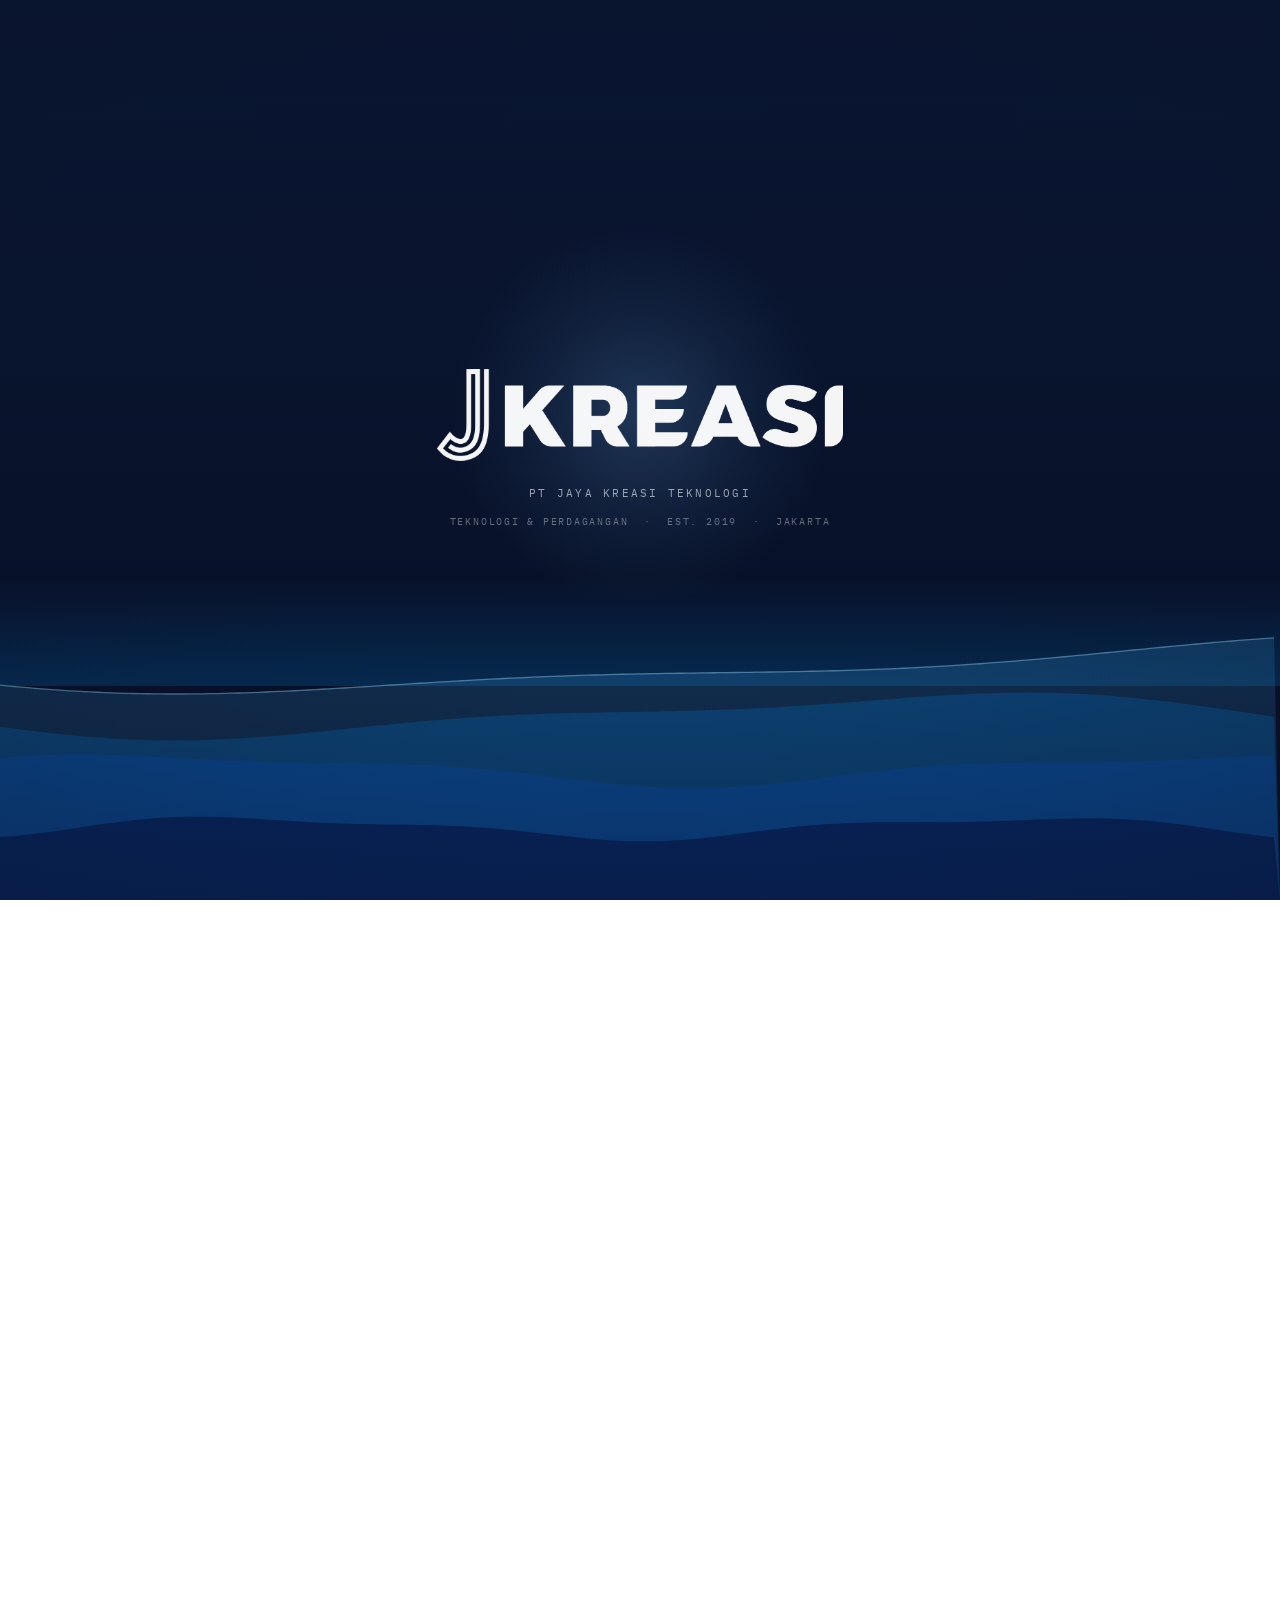
==== commit fab9a297: "s" ====
--- a/index.html
+++ b/index.html
@@ -43,9 +43,7 @@
 <link href="https://fonts.googleapis.com/css2?family=Archivo:wght@400;500;600;700&family=IBM+Plex+Mono:wght@400;500&display=swap" rel="stylesheet">
 
 <style>
-/* ============================================================
-   TOKEN · putih dingin, navy pekat, azure logo. Tegas & korporat.
-   ============================================================ */
+/* ========== TOKEN ========== */
 :root{
   --paper:#FFFFFF;
   --paper-2:#F2F5F9;
@@ -105,9 +103,7 @@
 .sec{padding-block:var(--sec);position:relative}
 .sec--alt{background:var(--paper-2)}
 
-/* ============================================================
-   TOMBOL · persegi penuh, tebal, tanpa gradient
-   ============================================================ */
+/* ========== TOMBOL ========== */
 .btn{
   display:inline-flex;align-items:center;gap:11px;padding:16px 28px;border-radius:0;
   font-size:.88rem;font-weight:600;letter-spacing:.01em;cursor:pointer;
@@ -119,8 +115,7 @@
 .btn--ink:hover{background:var(--blue)}
 .btn--blue{background:var(--blue);color:#fff}
 .btn--blue:hover{background:var(--ink)}
-.btn--line{border:1.5px solid var(--rule-2);color:var(--ink)}
-.btn--line:hover{border-color:var(--ink);background:var(--ink);color:#fff}
+
 .btn--wht{background:#fff;color:var(--ink)}
 .btn--wht:hover{background:var(--blue);color:#fff}
 .btn--wht-line{border:1.5px solid rgba(255,255,255,.32);color:#fff}
@@ -133,9 +128,7 @@
 .ulink svg{width:14px;height:14px;transition:transform .3s var(--ease)}
 .ulink:hover svg{transform:translateX(5px)}
 
-/* ============================================================
-   NAVBAR · terang di atas panggung gelap, membalik setelahnya
-   ============================================================ */
+/* ========== NAVBAR ========== */
 .prog{position:fixed;top:0;left:0;height:2px;width:100%;z-index:200;pointer-events:none}
 .prog__f{height:100%;width:0;background:var(--blue)}
 
@@ -180,11 +173,7 @@
 .sheet a i{font-family:var(--mono);font-size:.67rem;font-style:normal;color:rgba(255,255,255,.4);letter-spacing:.12em}
 .sheet .btn{margin-top:26px}
 
-/* ============================================================
-   PANGGUNG · hero full-screen, terkunci, dengan animasi air
-   Tinggi 340vh; isinya sticky 100vh sehingga scroll "mengunci"
-   satu layar sementara tiga babak teks bergantian.
-   ============================================================ */
+/* ========== HERO · PANGGUNG AIR ========== */
 .stage{position:relative;height:340vh;background:var(--abyss)}
 .stage__pin{position:sticky;top:0;height:100vh;height:100svh;overflow:hidden;background:var(--abyss)}
 .water{position:absolute;inset:0;width:100%;height:100%}
@@ -218,23 +207,10 @@
 .act__roster b{font-family:var(--mono);font-size:.7rem;font-weight:400;letter-spacing:.12em;text-transform:uppercase;color:rgba(255,255,255,.55)}
 
 /* Papan status di bawah panggung */
-.hud{
-  position:absolute;left:0;right:0;bottom:0;z-index:3;
-  padding:0 var(--pad) clamp(22px,3vw,34px);
-  display:flex;align-items:flex-end;justify-content:space-between;gap:20px;
-}
-.hud__steps{display:flex;gap:12px;align-items:center}
-.hud__dot{width:26px;height:2px;background:rgba(255,255,255,.28);transition:background .4s var(--ease)}
-.hud__dot.on{background:var(--blue)}
-.hud__n{font-family:var(--mono);font-size:.69rem;letter-spacing:.14em;color:rgba(255,255,255,.55)}
-.hud__hint{display:flex;align-items:center;gap:10px;font-family:var(--mono);font-size:.66rem;letter-spacing:.16em;text-transform:uppercase;color:rgba(255,255,255,.45);transition:opacity .4s var(--ease)}
-.hud__hint svg{width:13px;height:13px;animation:nudge 2.1s ease-in-out infinite}
+
 @keyframes nudge{0%,100%{transform:translateY(0)}50%{transform:translateY(4px)}}
-.hud__hint.gone{opacity:0}
-
-/* ============================================================
-   PITA KLIEN
-   ============================================================ */
+
+/* ========== PITA KLIEN ========== */
 .strip{background:var(--paper);border-bottom:1px solid var(--rule);padding-block:clamp(22px,2.8vw,34px)}
 .strip__label{
   text-align:center;margin-bottom:clamp(15px,1.9vw,23px);
@@ -246,9 +222,7 @@
   -webkit-mask-image:linear-gradient(90deg,transparent,#000 7%,#000 93%,transparent);
   mask-image:linear-gradient(90deg,transparent,#000 7%,#000 93%,transparent);
 }
-/* padding-right sengaja disamakan dengan gap: lebar trek jadi tepat
-   16 logo + 16 jarak, sehingga translateX(-50%) persis satu set
-   dan perulangannya tidak meloncat. */
+/* padding-right sengaja disamakan dengan gap */
 .strip__track{
   --g:clamp(32px,4.2vw,70px);
   display:flex;align-items:center;gap:var(--g);padding-right:var(--g);
@@ -259,18 +233,13 @@
 .strip__track img{
   flex:none;width:auto;object-fit:contain;
   height:calc(var(--lh,1) * clamp(28px,3vw,40px));
-  /* Logo klien sangat heterogen: lambang daerah multiwarna, wordmark
-     korporat, dan satu logo berlatar kuning solid. Diredam agar terbaca
-     sebagai satu deret, lalu berwarna penuh saat disentuh kursor.
-     Ingin selalu berwarna? Ganti baris filter di bawah dengan: filter:none */
+  /* Logo klien sangat heterogen */
   filter:grayscale(1);opacity:.6;
   transition:filter .4s var(--ease),opacity .4s var(--ease),transform .4s var(--ease);
 }
 .strip__track img:hover{filter:none;opacity:1;transform:scale(1.07)}
 
-/* ============================================================
-   ANGKA
-   ============================================================ */
+/* ========== ANGKA ========== */
 .figs{display:grid;grid-template-columns:repeat(4,1fr);border-top:2px solid var(--ink)}
 .fig{padding:clamp(28px,3.4vw,46px) clamp(20px,2.4vw,36px) clamp(28px,3.4vw,46px) 0;border-right:1px solid var(--rule)}
 .fig + .fig{padding-left:clamp(20px,2.4vw,36px)}
@@ -279,41 +248,14 @@
 .fig__n small{font-size:.4em;color:var(--blue);letter-spacing:0}
 .fig__t{margin-top:15px;font-size:.87rem;line-height:1.5;color:var(--ink-2);max-width:24ch}
 
-/* ============================================================
-   KEPALA SEKSI
-   ============================================================ */
+/* ========== KEPALA SEKSI ========== */
 .shead{display:grid;grid-template-columns:210px 1fr;gap:clamp(24px,4vw,68px);margin-bottom:clamp(46px,5vw,80px)}
-.shead__idx{padding-top:.65em}
+
 .shead__body{max-width:58ch}
 .shead h2 + p{margin-top:22px;font-size:clamp(1rem,.95rem + .32vw,1.14rem)}
 
-/* ============================================================
-   01 · MASALAH
-   ============================================================ */
-
-/* ============================================================
-   02 · LAYANAN · daftar bernomor
-   ============================================================ */
-.svcs{border-top:2px solid var(--ink)}
-.svc{
-  display:grid;grid-template-columns:210px 1.1fr 1.35fr;gap:clamp(20px,3.4vw,60px);
-  padding:clamp(32px,3.6vw,54px) 0;border-bottom:1px solid var(--rule);position:relative;
-}
-.svc::before{content:"";position:absolute;left:calc(var(--pad) * -1);right:calc(var(--pad) * -1);top:0;bottom:0;background:var(--paper-2);opacity:0;transition:opacity .35s var(--ease);z-index:-1}
-.svc:hover::before{opacity:1}
-.svc__no{font-family:var(--mono);font-size:.71rem;letter-spacing:.15em;color:var(--ink-3);transition:color .3s var(--ease)}
-.svc:hover .svc__no{color:var(--blue)}
-.svc h3{margin-top:14px}
-.svc__d{font-size:.97rem}
-.svc__pts{border-top:1px solid var(--rule)}
-.svc__pts li{padding:10px 0;border-bottom:1px solid var(--rule);font-size:.86rem;line-height:1.5;color:var(--ink-2);display:grid;grid-template-columns:18px 1fr;gap:10px;align-items:start}
-.svc__pts li::before{content:"";width:11px;height:1.5px;background:var(--blue);margin-top:.62em}
-.svc__pts li:last-child{border-bottom:0}
-
-/* ============================================================
-   03 · PORTOFOLIO · kisi bergambar, siap diisi foto
-   ============================================================ */
-.shot{position:relative;aspect-ratio:4/3;overflow:hidden;background:var(--paper-3)}
+/* ========== FOTO PLACEHOLDER ========== */
+
 /* Placeholder di belakang; foto asli menutupinya bila berhasil dimuat */
 .shot__ph{
   position:absolute;inset:0;display:flex;flex-direction:column;justify-content:space-between;
@@ -324,10 +266,7 @@
 .shot__ph span{font-family:var(--mono);font-size:.66rem;letter-spacing:.14em;text-transform:uppercase;color:var(--ink-3)}
 .shot__ph b{font-family:var(--mono);font-size:clamp(1.8rem,1.3rem + 1.6vw,2.6rem);font-weight:500;letter-spacing:-.04em;color:var(--rule-2);line-height:1}
 
-
-/* ============================================================
-   PEMULIHAN · blok dasar yang ikut terhapus
-   ============================================================ */
+/* ========== KOMPONEN DASAR ========== */
 .up{opacity:0;transform:translateY(18px);transition:opacity .8s var(--ease),transform .8s var(--ease)}
 .up.in{opacity:1;transform:none}
 .up[data-d="1"]{transition-delay:.08s}
@@ -379,7 +318,7 @@
 
 /* --- Footer --- */
 .foot{background:var(--ink);color:rgba(255,255,255,.6);padding-top:clamp(62px,7vw,100px)}
-.foot__grid{display:grid;grid-template-columns:1.7fr 1fr 1fr 1.2fr;gap:clamp(30px,4vw,62px);padding-bottom:clamp(50px,6vw,80px)}
+.foot__grid{display:grid;grid-template-columns:1.6fr .9fr .9fr .9fr 1.1fr;gap:clamp(30px,3.2vw,52px);padding-bottom:clamp(50px,6vw,80px)}
 .foot__logo img{height:25px;width:auto;filter:brightness(0) invert(1);opacity:.94}
 .foot__about{margin-top:22px;font-size:.9rem;max-width:34ch;line-height:1.7}
 .foot h4{font-family:var(--mono);font-size:.67rem;font-weight:500;letter-spacing:.14em;text-transform:uppercase;color:rgba(255,255,255,.42);margin-bottom:22px}
@@ -407,6 +346,9 @@
 .wa:hover{transform:none;background:var(--blue)}
 .wa svg{width:19px;height:19px;flex:none}
 
+@media (max-width:1250px){
+  .foot__grid{grid-template-columns:1fr 1fr 1fr;gap:38px}
+}
 @media (max-width:1100px){
   .call__grid{grid-template-columns:140px 1fr;gap:20px 34px}
   .foot__grid{grid-template-columns:1fr 1fr;gap:42px}
@@ -429,14 +371,7 @@
   .up{opacity:1;transform:none}
 }
 
-/* ============================================================
-   GERBANG · halaman statis, tidak bisa digulir sampai disentuh
-   Latar air dipertahankan. Isinya satu kolom terpusat: logo besar,
-   dua baris keterangan, lalu lingkaran berdetak sebagai jalan masuk.
-   Iramanya meniru detak jantung (lub-dub): dua denyut rapat di awal
-   siklus, lalu jeda panjang. Itu sebabnya keyframe-nya menumpuk di
-   0-26% dan diam sampai 100%.
-   ============================================================ */
+/* ========== GERBANG ========== */
 html.gated,body.gated{overflow:hidden;height:100%}
 .gate{position:fixed;inset:0;z-index:400;cursor:pointer;background:var(--abyss);opacity:1;transition:opacity .85s var(--ease)}
 .gate.out{opacity:0;pointer-events:none}
@@ -450,15 +385,16 @@
 }
 .gate__in{
   position:relative;z-index:2;height:100%;width:100%;
-  /* flex, bukan grid + place-content:center. Pada grid, track kolomnya
-     ikut membesar mengikuti konten dan meluap di layar sempit. */
+  /* flex, bukan grid + place-content:center */
   display:flex;flex-direction:column;align-items:center;justify-content:center;
   text-align:center;padding:var(--pad);
 }
 .gate__in > *{max-width:100%}
 
-/* --- Logo besar --- */
+/* --- Logo besar, dengan detak di belakangnya --- */
+.gate__stage{position:relative;display:grid;place-items:center}
 .gate__mark{
+  position:relative;z-index:1;
   height:clamp(44px,7.4vw,92px);width:auto;
   filter:brightness(0) invert(1);opacity:.96;
 }
@@ -474,51 +410,41 @@
   line-height:1.9;
 }
 
-/* --- Lingkaran berdetak sebagai jalan masuk --- */
+/* --- Detak di balik logo --- Tidak ada panah atau ajakan tertulis */
 .beat{
-  position:relative;display:grid;place-items:center;
-  width:76px;height:76px;margin-top:clamp(44px,7vh,76px);
-  background:none;border:0;cursor:pointer;
-}
-.beat__core{
-  position:relative;z-index:2;display:grid;place-items:center;
-  width:76px;height:76px;border-radius:50%;
-  border:1.5px solid rgba(255,255,255,.5);color:#fff;
-  animation:beatCore 2.2s var(--ease) infinite;
-  transition:background .45s var(--ease),border-color .45s var(--ease),color .45s var(--ease);
-}
-.beat__core svg{width:17px;height:17px;transition:transform .45s var(--ease)}
-.beat:hover .beat__core{background:#fff;border-color:#fff;color:var(--ink)}
-.beat:hover .beat__core svg{transform:translateY(3px)}
-.beat:focus-visible .beat__core{border-color:#fff;background:rgba(255,255,255,.16)}
-
+  --d:clamp(200px,30vw,380px);
+  position:absolute;left:50%;top:50%;z-index:0;
+  width:var(--d);height:var(--d);margin:calc(var(--d) / -2) 0 0 calc(var(--d) / -2);
+  padding:0;background:none;border:0;border-radius:50%;cursor:pointer;
+}
+.beat__glow{
+  position:absolute;inset:0;border-radius:50%;pointer-events:none;
+  background:radial-gradient(closest-side,rgba(120,195,255,.2),rgba(120,195,255,.07) 55%,rgba(120,195,255,0));
+  animation:beatCore 2.6s var(--ease) infinite;
+}
 .beat__ring{
-  position:absolute;inset:0;border-radius:50%;
-  border:1.5px solid rgba(120,195,255,.85);
-  opacity:0;pointer-events:none;
-  animation:beatRing 2.2s cubic-bezier(.18,.7,.3,1) infinite;
-}
-.beat__ring:nth-of-type(2){animation-delay:.26s}   /* denyut kedua: dub */
+  position:absolute;inset:18%;border-radius:50%;pointer-events:none;
+  border:1px solid rgba(160,210,255,.4);
+  opacity:0;
+  animation:beatRing 2.6s cubic-bezier(.18,.7,.3,1) infinite;
+}
+.beat__ring:nth-of-type(3){animation-delay:.3s}   /* denyut kedua: dub */
+.beat:focus-visible{outline:none}
+.beat:focus-visible .beat__glow{background:radial-gradient(closest-side,rgba(160,215,255,.32),rgba(120,195,255,.1) 55%,rgba(120,195,255,0))}
 
 /* lub-dub lalu jeda */
 @keyframes beatCore{
-  0%{transform:scale(1)}
-  5%{transform:scale(1.075)}
-  11%{transform:scale(1)}
-  17%{transform:scale(1.05)}
-  25%{transform:scale(1)}
-  100%{transform:scale(1)}
+  0%{transform:scale(1);opacity:.75}
+  5%{transform:scale(1.08);opacity:1}
+  12%{transform:scale(1);opacity:.8}
+  18%{transform:scale(1.05);opacity:.95}
+  28%{transform:scale(1);opacity:.75}
+  100%{transform:scale(1);opacity:.75}
 }
 @keyframes beatRing{
-  0%{transform:scale(1);opacity:.8}
-  45%{opacity:0}
-  60%,100%{transform:scale(2.7);opacity:0}
-}
-
-.gate__hint{
-  margin-top:clamp(20px,2.6vh,30px);
-  font-family:var(--mono);font-size:.62rem;letter-spacing:.2em;
-  text-transform:uppercase;color:rgba(255,255,255,.42);
+  0%{transform:scale(.9);opacity:.6}
+  50%{opacity:0}
+  65%,100%{transform:scale(1.9);opacity:0}
 }
 
 /* Di layar sempit "Jakarta" dilepas agar keterangan tetap satu baris */
@@ -526,12 +452,11 @@
   .gate-xs{display:none}
 }
 @media (max-width:620px){
-  .beat,.beat__core{width:66px;height:66px}
   .gate__meta{font-size:.66rem;letter-spacing:.16em}
   .gate__meta--sub{font-size:.61rem;letter-spacing:.13em}
 }
 @media (prefers-reduced-motion:reduce){
-  .beat__core{animation:none}
+  .beat__glow{animation:none}
   .beat__ring{display:none}
 }
 
@@ -540,103 +465,89 @@
 .stage__pin{position:relative;height:100%}
 .stage__body{padding-bottom:clamp(40px,6vh,70px)}
 
-/* ============================================================
-   STUDI KASUS · sorotan, kartu dapat diklik, panel rincian
-   ============================================================ */
-.works--feat{grid-template-columns:1fr 1fr}
-.works--rest{grid-template-columns:repeat(3,1fr)}
-.works__label{display:block;margin:clamp(50px,5.5vw,76px) 0 clamp(24px,2.6vw,36px);padding-top:clamp(28px,3vw,42px);border-top:1px solid var(--rule)}
-
-.work{cursor:pointer}
-.work:focus-visible{outline:2px solid var(--blue);outline-offset:6px}
-.shot--wide{aspect-ratio:16/10}
-.badge{
-  position:absolute;top:0;left:0;z-index:2;padding:9px 15px;background:var(--blue);color:#fff;
-  font-family:var(--mono);font-size:.63rem;font-weight:500;letter-spacing:.16em;text-transform:uppercase;
-}
-.work--feat h3{font-size:clamp(1.35rem,1.15rem + .8vw,1.85rem)}
-.work__sum{margin-top:13px;font-size:.94rem;color:var(--ink-2);max-width:48ch}
-.work__cta{
-  display:inline-flex;align-items:center;gap:9px;margin-top:18px;
-  font-family:var(--mono);font-size:.67rem;font-weight:500;letter-spacing:.14em;
-  text-transform:uppercase;color:var(--blue-deep);
-}
-.work__cta svg{width:13px;height:13px;transition:transform .3s var(--ease)}
-.work:hover .work__cta svg{transform:translateX(5px)}
-
-/* Panel rincian · laci dari sisi kanan */
+/* ========== STUDI KASUS · PANEL RINCIAN ========== */
+
+/* ---------- Panel rincian studi kasus · laci dari kanan ---------- */
 body.locked{overflow:hidden}
 .case[hidden]{display:none}
 .case{position:fixed;inset:0;z-index:300}
-.case__bg{position:absolute;inset:0;background:rgba(6,14,30,.7);opacity:0;transition:opacity .45s var(--ease);cursor:pointer}
+.case__bg{position:absolute;inset:0;background:rgba(6,14,30,.72);backdrop-filter:blur(4px);opacity:0;transition:opacity .45s var(--ease);cursor:pointer}
 .case.in .case__bg{opacity:1}
 .case__panel{
-  position:absolute;top:0;right:0;bottom:0;width:min(720px,100%);
-  background:var(--paper);overflow-y:auto;overscroll-behavior:contain;
-  display:flex;flex-direction:column;
-  transform:translateX(100%);transition:transform .55s var(--ease);
+  position:absolute;top:0;right:0;bottom:0;width:min(760px,100%);
+  display:flex;flex-direction:column;background:var(--paper);overflow-y:auto;overscroll-behavior:contain;
+  box-shadow:-30px 0 80px -20px rgba(6,14,30,.5);
+  transform:translateX(100%);transition:transform .6s var(--ease);
 }
 .case.in .case__panel{transform:none}
 .case__top{
   position:sticky;top:0;z-index:3;display:flex;align-items:center;justify-content:space-between;gap:16px;
-  padding:16px clamp(22px,3.4vw,48px);background:rgba(255,255,255,.93);
-  backdrop-filter:blur(10px);border-bottom:1px solid var(--rule);
+  padding:14px clamp(22px,3.4vw,48px);background:rgba(255,255,255,.9);backdrop-filter:blur(12px);border-bottom:1px solid var(--rule);
 }
 .case__x{
-  width:40px;height:40px;flex:none;display:grid;place-items:center;cursor:pointer;
-  border:1.5px solid var(--rule-2);color:var(--ink);
-  transition:background .25s var(--ease),color .25s var(--ease),border-color .25s var(--ease);
-}
-.case__x:hover{background:var(--ink);color:#fff;border-color:var(--ink)}
-.case__x svg{width:16px;height:16px}
-.case__hero{position:relative;flex:none;aspect-ratio:16/10;overflow:hidden;background:var(--paper-3)}
-.case__hero img{position:absolute;inset:0;width:100%;height:100%;object-fit:cover}
-.case__ph{
-  position:absolute;inset:0;display:grid;place-items:center;
-  background:repeating-linear-gradient(135deg,transparent 0 13px,rgba(10,20,36,.045) 13px 14px),var(--paper-3);
-  font-family:var(--mono);font-size:2.6rem;font-weight:500;letter-spacing:-.04em;color:var(--rule-2);
-}
-.case__in{flex:1;padding:clamp(28px,4vw,54px) clamp(22px,3.4vw,48px)}
-.case__in h2{font-size:clamp(1.6rem,1.2rem + 1.6vw,2.5rem);margin-top:14px;letter-spacing:-.035em}
-.case__client{margin-top:12px;font-size:1.02rem;color:var(--ink-2)}
-.case__meta{display:grid;grid-template-columns:124px 1fr;margin:clamp(28px,3.2vw,42px) 0 0;border-top:2px solid var(--ink)}
-.case__meta dt{padding:14px 0;border-bottom:1px solid var(--rule);font-family:var(--mono);font-size:.66rem;letter-spacing:.14em;text-transform:uppercase;color:var(--ink-3)}
-.case__meta dd{padding:14px 0;border-bottom:1px solid var(--rule);font-size:.94rem;font-weight:500;color:var(--ink)}
-.case__in h4{font-family:var(--mono);font-size:.67rem;font-weight:500;letter-spacing:.15em;text-transform:uppercase;color:var(--blue-deep);margin:clamp(26px,3vw,36px) 0 11px}
-.case__in p{font-size:.97rem;max-width:60ch}
-.case__todo{color:var(--ink-3)}
-.case__nav{position:sticky;bottom:0;display:grid;grid-template-columns:1fr 1fr;border-top:1px solid var(--rule);background:var(--paper)}
-.case__nav button{
-  padding:20px clamp(22px,3.4vw,48px);cursor:pointer;text-align:left;
-  font-family:var(--mono);font-size:.67rem;letter-spacing:.14em;text-transform:uppercase;color:var(--ink-2);
-  transition:background .25s var(--ease),color .25s var(--ease);
-}
-.case__nav button:last-child{text-align:right;border-left:1px solid var(--rule)}
-.case__nav button:hover:not(:disabled){background:var(--ink);color:#fff}
-.case__nav button:disabled{color:var(--rule-2);cursor:default}
-
-@media (max-width:1100px){ .works--rest{grid-template-columns:repeat(2,1fr)} }
-@media (max-width:860px){
-  .works--feat{grid-template-columns:1fr}
-  .works--rest{grid-template-columns:repeat(2,1fr)}
-}
+  width:40px;height:40px;flex:none;display:grid;place-items:center;cursor:pointer;border-radius:50%;color:var(--ink);
+  transition:background .25s var(--ease),transform .4s var(--ease);
+}
+.case__x:hover{background:var(--paper-2);transform:rotate(90deg)}
+.case__x svg{width:17px;height:17px}
+
+/* Foto asli kecil (433px), jadi ditampilkan di ukurannya sendiri di atas salinan buram yang mengisi bidang, bukan direntang memenuhi panel */
+.case__hero{position:relative;flex:none;display:grid;place-items:center;height:clamp(260px,40vh,380px);overflow:hidden;background:var(--ink)}
+.case__blur{position:absolute;inset:-40px;background-size:cover;background-position:center;filter:blur(28px) saturate(1.2) brightness(.55);transform:scale(1.1)}
+.case__hero img{
+  position:relative;width:min(78%,520px);height:auto;aspect-ratio:433/275;object-fit:cover;border-radius:4px;
+  box-shadow:0 30px 60px -20px rgba(0,0,0,.6),0 0 0 1px rgba(255,255,255,.08);
+}
+.case.in .case__hero img{animation:caseImg .9s var(--ease) both .15s}
+@keyframes caseImg{from{opacity:0;transform:translateY(24px) scale(.96)}}
+
+.case__in{flex:1;padding:clamp(28px,4vw,52px) clamp(22px,3.4vw,48px) clamp(32px,4vw,52px)}
+.case__in h2{margin-top:12px;font-size:clamp(1.7rem,1.25rem + 1.7vw,2.6rem);letter-spacing:-.04em}
+.case__sum{margin-top:16px;max-width:54ch;font-size:clamp(1rem,.96rem + .2vw,1.1rem);line-height:1.65}
+
+.case__facts{display:grid;grid-template-columns:repeat(auto-fit,minmax(180px,1fr));margin-top:clamp(26px,3vw,36px);border-top:2px solid var(--ink)}
+.case__facts div{padding:14px 18px 16px 0;border-bottom:1px solid var(--rule)}
+.case__facts dt{font-family:var(--mono);font-size:.62rem;letter-spacing:.15em;text-transform:uppercase;color:var(--ink-3)}
+.case__facts dd{margin-top:5px;font-size:.95rem;font-weight:500;color:var(--ink);line-height:1.45}
+
+.case__story{margin-top:clamp(28px,3.4vw,40px);counter-reset:st}
+.case__story:empty{display:none}
+.case__story li:first-child{border-top:0;padding-top:0}
+.case__story li{counter-increment:st;display:grid;grid-template-columns:44px 1fr;gap:4px 16px;padding:18px 0;border-top:1px solid var(--rule)}
+.case__story li::before{content:counter(st,decimal-leading-zero);grid-row:span 2;font-family:var(--mono);font-size:.72rem;letter-spacing:.1em;color:var(--blue);padding-top:3px}
+.case__story h4{font-size:1.02rem;font-weight:600;letter-spacing:-.015em;color:var(--ink)}
+.case__story p{font-size:.94rem;line-height:1.65;max-width:58ch}
+
+.case__cta{
+  position:relative;margin-top:clamp(30px,3.6vw,44px);padding:clamp(22px,2.6vw,30px);overflow:hidden;
+  background:var(--paper-2);border-left:3px solid var(--blue);
+}
+.case__cta p{max-width:52ch;font-size:.95rem;line-height:1.65}
+.case__cta b{display:block;margin-bottom:4px;font-size:1.05rem;color:var(--ink)}
+.case__cta .btn{margin-top:18px}
+
+.case__nav{position:sticky;bottom:0;display:grid;grid-template-columns:1fr 1fr;border-top:1px solid var(--rule);background:rgba(255,255,255,.94);backdrop-filter:blur(12px)}
+.case__nav button{display:flex;align-items:center;gap:12px;min-width:0;padding:14px clamp(18px,3vw,40px);cursor:pointer;text-align:left;transition:background .25s var(--ease)}
+.case__nav button + button{flex-direction:row-reverse;text-align:right;border-left:1px solid var(--rule)}
+.case__nav button:hover:not(:disabled){background:var(--paper-2)}
+.case__nav button:disabled{visibility:hidden}
+.case__nav img{flex:none;width:58px;height:38px;object-fit:cover;border-radius:2px}
+.case__nav span{min-width:0}
+.case__nav i{display:block;font-style:normal;font-family:var(--mono);font-size:.6rem;letter-spacing:.14em;text-transform:uppercase;color:var(--ink-3)}
+.case__nav b{display:block;margin-top:2px;overflow:hidden;white-space:nowrap;text-overflow:ellipsis;font-size:.88rem;font-weight:600;color:var(--ink)}
+@media (max-width:520px){ .case__nav img{display:none} }
+
 @media (max-width:620px){
-  .works--rest{grid-template-columns:1fr}
+  
   .case__panel{width:100%}
-  .case__meta{grid-template-columns:100px 1fr}
+  
 }
 @media (prefers-reduced-motion:reduce){
   .case__panel{transition:none}
   .case__bg{transition:none}
 }
 
-/* ============================================================
-   HONEYCOMB LAYANAN
-   Geometri sarang lebah sungguhan: heksagon flat-top, lebar W,
-   tinggi H = W·√3/2. Enam tetangga berjarak (±0,75W, ±H/2) dan
-   (0, ±H) · persis kisi sarang lebah, bukan lingkaran biasa.
-   Kanvas 250×260 satuan → sel selebar 40% wadah.
-   ============================================================ */
+/* ========== LAYANAN · SARANG LEBAH ========== */
 .comb-wrap{
   display:grid;grid-template-columns:1.02fr .98fr;grid-template-rows:auto 1fr;
   column-gap:clamp(30px,4.5vw,76px);row-gap:clamp(22px,3vw,38px);align-items:start;
@@ -650,7 +561,6 @@
 
 .comb{position:relative;width:100%;max-width:600px;margin-inline:auto;aspect-ratio:250/260}
 .comb__wires{position:absolute;inset:0;width:100%;height:100%;overflow:visible}
-
 
 .wire{
   stroke:#A9B5C7;stroke-width:1.6;fill:none;
@@ -777,11 +687,8 @@
 .hex--hub img{width:62%;height:auto;filter:brightness(0) invert(1);opacity:.95}
 .svc__store{display:none}
 
-/* ============================================================
-   STUDI KASUS · layar terkunci, gulir vertikal jadi gerak horizontal
-   Tinggi seksi = 1 layar (pin) + 40vh per proyek.
-   ============================================================ */
-.cases{position:relative;height:calc(100vh + var(--n,8) * 40vh)}
+/* ========== STUDI KASUS · DERET & SOROTAN ========== */
+.cases{position:relative;height:calc(100vh + var(--n,1) * 40vh)}
 .cases__pin{
   position:sticky;top:0;height:100vh;height:100svh;overflow:hidden;
   display:flex;flex-direction:column;padding-top:var(--nav-h);
@@ -831,8 +738,7 @@
 .tile.on{opacity:1}
 .tile:hover{opacity:1;transform:translateY(-4px)}
 .tile__shot{position:relative;display:block;aspect-ratio:4/3;overflow:hidden;background:var(--paper-3)}
-/* Kartu tak terpilih dibuat buram, bukan hitam-putih. Skala 1.08 agar
-   tepi buram tidak menyisakan pinggiran transparan di kotak yang di-clip. */
+/* Kartu tak terpilih dibuat buram, bukan hitam-putih */
 .tile__shot img{
   position:absolute;inset:0;width:100%;height:100%;object-fit:cover;
   filter:blur(3.5px);transform:scale(1.08);
@@ -854,8 +760,6 @@
 .cases__bar{flex:none;height:2px;background:var(--rule);margin-inline:var(--pad);margin-bottom:clamp(14px,2.4vh,26px)}
 .cases__barfill{display:block;height:100%;background:var(--blue);transform-origin:left;transform:scaleX(0);will-change:transform}
 
-.case__store{display:none}
-
 /* --- Di layar kecil pin dilepas: tumpukan biasa + geser sentuh --- */
 @media (max-width:900px){
   .cases{height:auto}
@@ -877,18 +781,13 @@
   .slide{transition:none}
 }
 
-/* ============================================================
-   KEPALA SEKSI TERPUSAT · dipakai dua seksi penutup (FAQ & Kontak)
-   supaya halaman menutup dengan irama simetris.
-   ============================================================ */
+/* ========== KEPALA SEKSI TERPUSAT ========== */
 .chead{text-align:center;max-width:660px;margin:0 auto clamp(42px,5vw,74px)}
 .chead .label{display:block;margin-bottom:clamp(16px,2vw,22px)}
 .chead h2{text-wrap:balance}
 .chead p{margin-top:clamp(16px,2vw,22px);font-size:clamp(1rem,.95rem + .3vw,1.12rem);text-wrap:balance}
 
-/* ============================================================
-   07 · TANYA JAWAB
-   ============================================================ */
+/* ========== TANYA JAWAB ========== */
 .qa{
   --qx:clamp(12px,1.7vw,26px);          /* padding kiri-kanan baris   */
   --qn:40px;                            /* lebar kolom nomor          */
@@ -935,9 +834,7 @@
 }
 .qa__more .ulink{margin-left:8px}
 
-/* ============================================================
-   08 · KONTAK
-   ============================================================ */
+/* ========== KONTAK ========== */
 .contact{display:grid;grid-template-columns:.84fr 1.16fr;gap:clamp(26px,3.2vw,54px);align-items:stretch}
 
 .cinfo{display:flex;flex-direction:column}
@@ -962,7 +859,6 @@
 .cform{background:var(--paper);border:1px solid var(--rule);padding:clamp(24px,3vw,46px)}
 .cform__foot{display:flex;flex-wrap:wrap;align-items:center;gap:16px 26px;margin-top:clamp(26px,3vw,36px)}
 .cform__foot .fnote{margin-top:0;flex:1;min-width:200px;text-align:left}
-
 
 .ctrust{margin-top:clamp(26px,3vw,40px)}
 .ctrust .label{display:block;margin-bottom:14px}
@@ -983,10 +879,8 @@
   .cform__foot .fnote{text-align:center}
 }
 
-/* ============================================================
-   06 · TIM · satu baris potret kecil berwarna, tersusun melengkung
-   ============================================================ */
-.crew{display:grid;grid-template-columns:repeat(6,1fr);gap:clamp(14px,1.9vw,30px);align-items:start}
+/* ========== TIM ========== */
+.crew{display:grid;grid-auto-flow:column;grid-auto-columns:minmax(0,1fr);gap:clamp(14px,1.9vw,30px);align-items:start}
 .mate{margin-top:var(--o,0)}
 
 .mate__no{
@@ -1027,7 +921,7 @@
 }
 
 @media (max-width:1100px){
-  .crew{grid-template-columns:repeat(3,1fr);gap:clamp(20px,2.6vw,34px)}
+  .crew{grid-auto-flow:row;grid-template-columns:repeat(3,1fr);gap:clamp(20px,2.6vw,34px)}
   .mate{margin-top:0}
   .mate:nth-child(even){margin-top:36px}
 }
@@ -1037,9 +931,7 @@
   .mate__no{margin-bottom:9px}
 }
 
-/* ============================================================
-   02 · MASALAH · blok gelap, tiga kolom yang bisa dipindai
-   ============================================================ */
+/* ========== MASALAH ========== */
 .prob{background:var(--ink);color:rgba(255,255,255,.7);padding-block:var(--sec);position:relative;overflow:hidden}
 .prob::before{
   content:"";position:absolute;inset:0;pointer-events:none;
@@ -1081,16 +973,7 @@
   .prob__end{grid-template-columns:1fr;gap:24px;align-items:start}
 }
 
-/* ============================================================
-   HONEYCOMB · KEDALAMAN
-   Tiga sumbu kedalaman sekaligus:
-   1. Sumbu Z sungguhan  · kabel di belakang, sel di tengah, hub di depan
-   2. Ketinggian         · drop-shadow (bukan box-shadow, karena clip-path
-                            memotong box-shadow tapi drop-shadow mengikuti
-                            siluet heksagonnya)
-   3. Material           · gradien halus pada muka sel supaya terbaca
-                            sebagai permukaan miring, bukan bidang rata
-   ============================================================ */
+/* ========== LAYANAN · KEDALAMAN 3D ========== */
 .comb{perspective:1400px}
 .comb__stage{position:absolute;inset:0;transform-style:preserve-3d;will-change:transform}
 
@@ -1139,11 +1022,7 @@
   .hex{filter:none}
 }
 
-/* ============================================================
-   LAPISAN RESPONSIF · komponen dasar
-   Blok ini sempat hilang; tanpa ini menu desktop tetap tampil di
-   ponsel dan tombol burger tidak pernah muncul.
-   ============================================================ */
+/* ========== RESPONSIF ========== */
 @media (max-width:1100px){
   .shead{grid-template-columns:150px 1fr;gap:20px 34px}
 }
@@ -1154,7 +1033,7 @@
 @media (max-width:620px){
   :root{--nav-h:64px}
   .shead{grid-template-columns:1fr;gap:14px}
-  .shead__idx{padding-top:0}
+  
   .shead__body{max-width:none}
   .sheet a{font-size:1.3rem;padding:16px 0}
   .act__act{gap:12px}
@@ -1168,9 +1047,7 @@
   .act__roster b{font-size:.68rem}
 }
 
-/* ============================================================
-   PENYESUAIAN PERANGKAT · hasil audit responsif
-   ============================================================ */
+/* ========== PENYESUAIAN PERANGKAT ========== */
 .m-only{display:none}
 @media (max-width:900px){
   .d-only{display:none}
@@ -1180,7 +1057,7 @@
 @media (max-width:620px){
   /* Teks mono sempat turun sampai ~8px di ponsel. Diberi lantai minimum. */
   .label,.qa__n,.combx__no,.mate__no,.mate__role,.tile__no,.f label,.fnote,
-  .foot__end,.gate__hint,.cases__hint,.combx__hint,.work__sector,.cwa__txt span,
+  .foot__end,.cases__hint,.combx__hint,.cwa__txt span,
   .strip__label,.feat__count i,.ctrust .label{font-size:.68rem;letter-spacing:.1em}
   .hex__t{font-size:.6rem;letter-spacing:.05em}
   .hex__c{padding:5% 7%}
@@ -1193,11 +1070,7 @@
   .rec a{display:inline-block;padding-block:7px}
 }
 
-/* ============================================================
-   AJAKAN · penutup halaman
-   Air yang sama seperti gerbang dan hero, tapi permukaannya lebih
-   rendah dan tenang, jadi terbaca sebagai gema penutup.
-   ============================================================ */
+/* ========== AJAKAN ========== */
 .call{position:relative;overflow:hidden;background:var(--abyss);padding-block:clamp(76px,8.5vw,132px) clamp(104px,12vw,180px)}
 .call__water{position:absolute;inset:0;width:100%;height:100%}
 .call__veil{
@@ -1243,11 +1116,7 @@
   .call__act .btn{flex:1 1 auto;justify-content:center}
 }
 
-/* ============================================================
-   HERO · dua versi teks
-   Di ponsel kalimat panjang memenuhi layar, jadi dipendekkan.
-   Ambang 760px: tablet tetap memakai versi penuh.
-   ============================================================ */
+/* ========== HERO · TEKS PONSEL ========== */
 .hero-d{display:block}
 .hero-m{display:none}
 @media (max-width:760px){
@@ -1256,12 +1125,7 @@
   .hero-hide-m{display:none}
 }
 
-/* ============================================================
-   PERANGKAT SENTUH · pin dilepas berapa pun lebar layarnya
-   Membajak scroll adalah interaksi roda tetikus. Di layar sentuh
-   itu terasa seperti halaman macet, terutama pada ponsel lanskap
-   (932px) dan tablet (1024px ke atas) yang lolos ambang 900px.
-   ============================================================ */
+/* ========== PERANGKAT SENTUH · PIN DILEPAS ========== */
 @media (hover:none) and (pointer:coarse){
   .cases{height:auto}
   .cases__pin{position:relative;height:auto;overflow:visible;padding-top:0;padding-bottom:clamp(36px,6vh,64px)}
@@ -1275,84 +1139,87 @@
   .comb__stage{transform:none !important}   /* kemiringan 3D ikut mati */
 }
 
-/* ============================================================
-   04 · CARA KAMI BEKERJA
-   Prosesnya tidak lagi jadi daftar, melainkan jadi sumbu waktu yang
-   menopang seksi ini. Garis mendatar menembus ketiga kolom, dengan
-   satu titik di tiap babak, sehingga urutan terbaca tanpa perlu
-   menuliskan enam tahap satu per satu.
-   ============================================================ */
-.trio{
-  position:relative;display:grid;grid-template-columns:repeat(3,1fr);
-  column-gap:clamp(28px,3.8vw,68px);
-}
-.trio::before{
-  content:"";position:absolute;left:0;right:0;top:6px;height:2px;
-  background:var(--rule-2);
-}
-.trio__i{position:relative;padding-top:clamp(36px,4.2vw,50px)}
-.trio__mark{
-  position:absolute;left:0;top:0;z-index:1;
-  width:14px;height:14px;border-radius:50%;
-  background:var(--paper-2);border:2px solid var(--blue);
-  transition:background .4s var(--ease),transform .4s var(--ease);
-}
-.trio__i:hover .trio__mark{background:var(--blue);transform:scale(1.25)}
-
-.trio__i .label{display:block;margin-bottom:clamp(12px,1.6vw,16px)}
-.trio__i h3{
-  max-width:19ch;font-size:clamp(1.2rem,1rem + .85vw,1.62rem);
-  letter-spacing:-.03em;line-height:1.2;text-wrap:balance;
-}
-.trio__i > p:last-child{
-  margin-top:clamp(12px,1.5vw,16px);max-width:38ch;
-  font-size:.92rem;line-height:1.65;color:var(--ink-2);
-}
-
-@media (max-width:820px){
-  .trio{grid-template-columns:1fr;row-gap:clamp(26px,4vw,38px);padding-left:32px}
-  .trio::before{left:6px;right:auto;top:10px;bottom:10px;width:2px;height:auto}
-  .trio__i{padding-top:0}
-  .trio__mark{left:-32px;top:4px}
-  .trio__i h3{max-width:22ch}
-  .trio__i > p:last-child{max-width:54ch}
+/* ========== PERDAGANGAN ========== */
+.trade{position:relative;background:var(--ink);overflow:hidden}
+.trade__a{position:relative;display:block;isolation:isolate}
+
+.trade__photo{
+  position:absolute;top:-70px;right:0;bottom:-70px;width:62%;z-index:-1;overflow:hidden;will-change:transform;
+  -webkit-mask-image:linear-gradient(90deg,transparent 0%,#000 42%);
+          mask-image:linear-gradient(90deg,transparent 0%,#000 42%);
+}
+.trade__photo img{width:100%;height:100%;object-fit:cover;object-position:35% 50%;transition:transform 1.4s var(--ease)}
+.trade__a:hover .trade__photo img{transform:scale(1.05)}
+
+.trade__in{padding-block:clamp(96px,11vw,168px) clamp(56px,6.5vw,96px)}
+.trade__txt{max-width:600px}
+.trade .label{color:rgba(255,255,255,.45)}
+.trade h2{
+  margin-top:clamp(18px,2.4vw,30px);max-width:17ch;color:#fff;
+  font-size:clamp(2rem,1.3rem + 2.6vw,3.4rem);line-height:1.04;letter-spacing:-.04em;
+}
+.trade h2 em{font-style:normal;color:#5FB4F5}
+.trade__lead{margin-top:clamp(18px,2.2vw,26px);max-width:44ch;color:rgba(255,255,255,.68);font-size:clamp(.98rem,.95rem + .25vw,1.08rem)}
+
+/* Tampilannya sama dengan .btn.btn--wht, dipicu hover pada seluruh blok */
+.trade__go{
+  display:inline-flex;align-items:center;gap:11px;margin-top:clamp(26px,3vw,38px);
+  padding:16px 28px;background:#fff;color:var(--ink);font-size:.88rem;font-weight:600;letter-spacing:.01em;
+  transition:background .25s var(--ease),color .25s var(--ease);
+}
+.trade__go svg{width:15px;height:15px;transition:transform .28s var(--ease)}
+.trade__a:hover .trade__go{background:var(--blue);color:#fff}
+.trade__a:hover .trade__go svg{transform:translateX(5px)}
+
+/* Strip manifes · data muatan, pola angkanya sama dengan seksi Angka */
+.trade__foot{border-top:1px solid rgba(255,255,255,.13);background:rgba(10,20,36,.74);backdrop-filter:blur(10px)}
+.trade__strip{display:grid;grid-template-columns:repeat(4,1fr)}
+.trade__strip > span{padding:clamp(18px,2vw,26px) clamp(14px,1.8vw,26px);border-left:1px solid rgba(255,255,255,.12)}
+.trade__strip > span:first-child{border-left:0;padding-left:0}
+.trade__strip i{display:block;font-family:var(--mono);font-style:normal;font-size:.6rem;font-weight:500;letter-spacing:.15em;text-transform:uppercase;color:rgba(255,255,255,.45)}
+.trade__strip b{display:block;margin-top:8px;font-size:clamp(.95rem,.9rem + .3vw,1.12rem);font-weight:600;letter-spacing:-.015em;color:#fff}
+.trade__strip b.n{font-family:var(--mono);font-weight:500;letter-spacing:-.03em;color:#5FB4F5}
+
+@media (max-width:900px){
+  .trade__photo{
+    position:relative;top:auto;bottom:auto;display:block;width:100%;aspect-ratio:16/10;transform:none !important;
+    -webkit-mask-image:linear-gradient(180deg,#000 55%,transparent 100%);
+            mask-image:linear-gradient(180deg,#000 55%,transparent 100%);
+  }
+  .trade__in{padding-block:0 clamp(44px,8vw,64px);margin-top:-40px}
+  .trade__strip{grid-template-columns:1fr 1fr}
+  .trade__strip > span:nth-child(odd){border-left:0;padding-left:0}
+  .trade__strip > span:nth-child(-n+2){border-bottom:1px solid rgba(255,255,255,.12)}
+}
+@media (max-width:620px){
+  .trade__go{width:100%;justify-content:center}
 }
 </style>
 </head>
 <body class="gated">
 
-<!-- ===================== GERBANG =====================
-     Halaman statis. Gulir dikunci sampai pengguna mengklik.
-     Saat diklik: riak menyebar dari titik klik, air membanjir naik,
-     lalu gerbang memudar dan situs terbuka.
-     Untuk menampilkannya hanya sekali per sesi, ubah GATE_ONCE di JS.
-     ================================================== -->
+<!-- ===== GERBANG ===== -->
 <div class="gate" id="gate">
   <canvas class="gate__water" id="gateWater" aria-hidden="true"></canvas>
   <div class="gate__veil" aria-hidden="true"></div>
 
   <div class="gate__in">
-    <!-- KONFIRMASI: keterangan dua lini usaha menyesuaikan positioning baru;
-         mohon ditinjau begitu materi lini perdagangan tersedia. -->
-    <img class="gate__mark" src="asset/Logo-01.png" alt="JKreasi" width="1180" height="267">
+    <div class="gate__stage">
+      <button class="beat" id="gateEnter" type="button" aria-label="Masuk ke situs">
+        <span class="beat__glow" aria-hidden="true"></span>
+        <span class="beat__ring" aria-hidden="true"></span>
+        <span class="beat__ring" aria-hidden="true"></span>
+      </button>
+      <img class="gate__mark" src="asset/Logo-01.png" alt="JKreasi" width="1180" height="267">
+    </div>
     <p class="gate__meta">PT Jaya Kreasi Teknologi</p>
     <p class="gate__meta gate__meta--sub">Teknologi &amp; Perdagangan &nbsp;·&nbsp; Est. 2019<span class="gate-xs"> &nbsp;·&nbsp; Jakarta</span></p>
-
-    <button class="beat" id="gateEnter" type="button" aria-label="Masuk ke situs">
-      <span class="beat__ring" aria-hidden="true"></span>
-      <span class="beat__ring" aria-hidden="true"></span>
-      <span class="beat__core" aria-hidden="true">
-        <svg viewBox="0 0 24 24" fill="none" stroke="currentColor" stroke-width="1.8" stroke-linecap="round" stroke-linejoin="round"><path d="M12 5v14M6 13l6 6 6-6"/></svg>
-      </span>
-    </button>
-
-    <span class="gate__hint">ketuk untuk masuk</span>
   </div>
 </div>
 
 <div class="prog"><div class="prog__f" id="prog"></div></div>
 
-<!-- ===================== NAVIGASI ===================== -->
+<!-- ===== NAVIGASI ===== -->
 <header class="nav dark" id="nav">
   <div class="wrap nav__in">
     <a href="#atas" class="nav__logo" aria-label="JKreasi, ke atas">
@@ -1361,6 +1228,7 @@
     <nav class="nav__menu" aria-label="Navigasi utama">
       <a href="#portofolio">Studi Kasus</a>
       <a href="#layanan">Layanan</a>
+      <a href="#perdagangan">Perdagangan</a>
       <a href="#tim">Tim</a>
       <a href="#kontak">Kontak</a>
     </nav>
@@ -1374,17 +1242,15 @@
 <div class="sheet" id="sheet">
   <a href="#portofolio"><i>01</i>Studi Kasus</a>
   <a href="#layanan"><i>03</i>Layanan</a>
-  <a href="#tim"><i>04</i>Tim</a>
-  <a href="#kontak"><i>06</i>Kontak</a>
+  <a href="#perdagangan"><i>04</i>Perdagangan</a>
+  <a href="#tim"><i>05</i>Tim</a>
+  <a href="#kontak"><i>07</i>Kontak</a>
   <a href="#kontak" class="btn btn--blue btn--block">Konsultasi Gratis</a>
 </div>
 
 <main id="atas">
 
-<!-- ===================== HERO =====================
-     Satu layar penuh dengan air sebagai latar. Permukaan air
-     naik sedikit mengikuti scroll, menyambung dari gerbang.
-     ============================================================ -->
+<!-- ===== HERO ===== -->
 <section class="stage" id="stage">
   <div class="stage__pin">
     <canvas class="water" id="water" aria-hidden="true"></canvas>
@@ -1392,11 +1258,6 @@
 
     <div class="stage__body">
       <div class="act act--3 live"><div class="wrap">
-        <!-- KONFIRMASI: JKreasi kini diposisikan sebagai dua lini usaha
-             (teknologi dan perdagangan). Kalimat di bawah sengaja dibuat
-             umum karena materi lini perdagangan belum tersedia; mohon
-             ditinjau begitu materinya siap.
-             Versi ponsel (.hero-m) dipendekkan agar tidak memenuhi layar. -->
         <span class="label act__label">
           <span class="hero-d">PT Jaya Kreasi Teknologi &nbsp;·&nbsp; Sejak 2019</span>
           <span class="hero-m">Sejak 2019</span>
@@ -1428,12 +1289,7 @@
   </div>
 </section>
 
-<!-- ===================== PITA KLIEN =====================
-     Logo berjalan terus. Rasio aspek tiap logo sangat berbeda, jadi
-     tingginya tidak disamakan mentah-mentah: tiap logo punya pengali
-     --lh agar bobot optiknya setara. Daftar digandakan persis dua kali
-     dan digeser -50% supaya perulangannya mulus.
-     ================================================== -->
+<!-- ===== PITA KLIEN · --lh menyamakan bobot optik tiap logo; daftar ditulis dua kali agar loop mulus ===== -->
 <div class="strip">
   <p class="strip__label">Dipercaya oleh instansi pemerintah dan korporasi</p>
   <div class="strip__win">
@@ -1458,7 +1314,7 @@
   </div>
 </div>
 
-<!-- ===================== ANGKA ===================== -->
+<!-- ===== ANGKA ===== -->
 <section class="sec" style="padding-block:clamp(58px,6vw,94px)">
   <div class="wrap">
     <div class="figs">
@@ -1472,7 +1328,7 @@
         <p class="fig__t">Sistem digital yang telah dioperasikan</p>
       </div>
       <div class="fig up" data-d="2">
-        <div class="fig__n"><span data-count="6">0</span></div>
+        <div class="fig__n"><span data-count="5" id="crewCount">0</span></div>
         <p class="fig__t">Tenaga ahli senior lintas disiplin</p>
       </div>
       <!-- KONFIRMASI: klaim 100% pendampingan pasca-implementasi -->
@@ -1485,59 +1341,34 @@
 </section>
 
 <!-- ===================== 01 · STUDI KASUS =====================
-     Layar terkunci saat memasuki seksi ini; gulir vertikal diterjemahkan
-     menjadi gerak horizontal pada deretan kartu. Kartu aktif menentukan
-     proyek besar di atasnya. Kartu juga bisa langsung diklik.
-     FOTO: taruh di asset/portofolio/ sesuai nama pada atribut src.
-     Sorotan besar 16:10 (min 1600x1000), kartu kecil 4:3 (min 640x480).
+     Satu <article class="proj"> = satu proyek. Foto sorotan, kartu di
+     deret, penghitung, tinggi seksi, dan panel rincian semuanya dibangun
+     JS dari daftar di #projects; tambah atau hapus proyek cukup di sana.
+
+     Kolom per proyek (hanya h3 yang wajib):
+       data-slug  alamat tautan langsung, mis. #studi-sirkulasi
+       data-img   foto, rasio 16:10 (asset/portofolio/)
+       h3                      nama proyek
+       [data-f="client"]       klien
+       [data-f="sector"]       sektor
+       [data-f="summary"]      ringkasan satu-dua kalimat
+       <dl data-f="facts">     fakta tambahan, mis. <dt>Tahun</dt><dd>2024</dd>
+       <div data-f="story">    cerita: pasangan <h4>judul</h4><p>isi</p>,
+                               mis. Tantangan / Pendekatan / Hasil
+     Bagian yang tidak diisi tidak ditampilkan.
      ========================================================== -->
-<section class="cases" id="portofolio" style="--n:8">
+<section class="cases" id="portofolio">
   <div class="cases__pin">
     <div class="wrap cases__in">
-
       <div class="cases__head">
         <p class="label">01 / Studi Kasus</p>
         <p class="cases__hint"><span class="d-only">Gulir untuk menelusuri &nbsp;·&nbsp; klik kartu untuk melompat</span><span class="m-only">Geser kartu untuk melihat proyek lain</span></p>
       </div>
 
       <div class="feat">
-        <div class="feat__shot">
-          <figure class="slide on" data-i="0">
-            <span class="shot__ph"><span>Foto menyusul</span><b>01</b></span>
-            <img src="asset/portofolio/portfolio_sirkulasi.png" alt="SIRKULASI System" loading="lazy" onerror="this.remove()">
-          </figure>
-          <figure class="slide" data-i="1">
-            <span class="shot__ph"><span>Foto menyusul</span><b>02</b></span>
-            <img src="asset/portofolio/portfolio_twc-2.png" alt="TWC Ticketing System" loading="lazy" onerror="this.remove()">
-          </figure>
-          <figure class="slide" data-i="2">
-            <span class="shot__ph"><span>Foto menyusul</span><b>03</b></span>
-            <img src="asset/portofolio/portfolio_idm.png" alt="IDM Application" loading="lazy" onerror="this.remove()">
-          </figure>
-          <figure class="slide" data-i="3">
-            <span class="shot__ph"><span>Foto menyusul</span><b>04</b></span>
-            <img src="asset/portofolio/portfolio_mamasa.png" alt="Mamasa HR System" loading="lazy" onerror="this.remove()">
-          </figure>
-          <figure class="slide" data-i="4">
-            <span class="shot__ph"><span>Foto menyusul</span><b>05</b></span>
-            <img src="asset/portofolio/portfolio_baseus.png" alt="Baseus E-commerce" loading="lazy" onerror="this.remove()">
-          </figure>
-          <figure class="slide" data-i="5">
-            <span class="shot__ph"><span>Foto menyusul</span><b>06</b></span>
-            <img src="asset/portofolio/portfolio_deras.png" alt="Deras News Portal" loading="lazy" onerror="this.remove()">
-          </figure>
-          <figure class="slide" data-i="6">
-            <span class="shot__ph"><span>Foto menyusul</span><b>07</b></span>
-            <img src="asset/portofolio/portfolio_lpp.png" alt="LPP Assessment" loading="lazy" onerror="this.remove()">
-          </figure>
-          <figure class="slide" data-i="7">
-            <span class="shot__ph"><span>Foto menyusul</span><b>08</b></span>
-            <img src="asset/portofolio/portfolio_ejfp.png" alt="EJFP System" loading="lazy" onerror="this.remove()">
-          </figure>
-        </div>
-
+        <div class="feat__shot" id="featShot"></div>
         <div class="feat__txt" id="featTxt">
-          <span class="feat__count"><b id="featNo">01</b><i>/ 08</i></span>
+          <span class="feat__count"><b id="featNo">01</b><i id="featOf"></i></span>
           <span class="label label--blue" id="featSector"></span>
           <h3 id="featTitle"></h3>
           <p class="feat__client" id="featClient"></p>
@@ -1550,248 +1381,61 @@
       </div>
     </div>
 
-    <div class="rail" id="rail">
-      <div class="rail__track" id="railTrack">
-        <button class="tile on" type="button" data-i="0" data-case
-                data-no="01" data-slug="studi-sirkulasi" data-title="SIRKULASI System"
-                data-client="Sekretariat Kabinet RI" data-sector="Pemerintah Pusat"
-                data-img="asset/portofolio/portfolio_sirkulasi.png"
-                data-desc="Sistem persuratan dan sirkulasi dokumen di lingkungan instansi kepresidenan.">
-          <span class="tile__shot">
-            <span class="shot__ph"><span>Foto</span><b>01</b></span>
-            <img src="asset/portofolio/portfolio_sirkulasi.png" alt="" loading="lazy" onerror="this.remove()">
-          </span>
-          <span class="tile__meta"><span class="tile__no">01</span><span class="tile__t">SIRKULASI System</span></span>
-        </button>
-        <button class="tile" type="button" data-i="1" data-case
-                data-no="02" data-slug="studi-twc-ticketing" data-title="TWC Ticketing System"
-                data-client="PT Taman Wisata Candi (InJourney)" data-sector="Pariwisata / BUMN"
-                data-img="asset/portofolio/portfolio_twc-2.png"
-                data-desc="Sistem ticketing destinasi wisata bervolume tinggi, dirancang agar tetap stabil pada musim liburan.">
-          <span class="tile__shot">
-            <span class="shot__ph"><span>Foto</span><b>02</b></span>
-            <img src="asset/portofolio/portfolio_twc-2.png" alt="" loading="lazy" onerror="this.remove()">
-          </span>
-          <span class="tile__meta"><span class="tile__no">02</span><span class="tile__t">TWC Ticketing System</span></span>
-        </button>
-        <button class="tile" type="button" data-i="2" data-case
-                data-no="03" data-slug="studi-idm-application" data-title="IDM Application"
-                data-client="InJourney Destination Management" data-sector="Pariwisata / BUMN"
-                data-img="asset/portofolio/portfolio_idm.png"
-                data-desc="Aplikasi pendukung operasional pengelolaan destinasi.">
-          <span class="tile__shot">
-            <span class="shot__ph"><span>Foto</span><b>03</b></span>
-            <img src="asset/portofolio/portfolio_idm.png" alt="" loading="lazy" onerror="this.remove()">
-          </span>
-          <span class="tile__meta"><span class="tile__no">03</span><span class="tile__t">IDM Application</span></span>
-        </button>
-        <button class="tile" type="button" data-i="3" data-case
-                data-no="04" data-slug="studi-mamasa-hr" data-title="Mamasa HR System"
-                data-client="Pemerintah Kabupaten Mamasa" data-sector="Pemerintah Daerah"
-                data-img="asset/portofolio/portfolio_mamasa.png"
-                data-desc="Sistem manajemen kepegawaian daerah.">
-          <span class="tile__shot">
-            <span class="shot__ph"><span>Foto</span><b>04</b></span>
-            <img src="asset/portofolio/portfolio_mamasa.png" alt="" loading="lazy" onerror="this.remove()">
-          </span>
-          <span class="tile__meta"><span class="tile__no">04</span><span class="tile__t">Mamasa HR System</span></span>
-        </button>
-        <button class="tile" type="button" data-i="4" data-case
-                data-no="05" data-slug="studi-baseus" data-title="Baseus E-commerce"
-                data-client="Baseus Indonesia" data-sector="Ritel / Konsumen"
-                data-img="asset/portofolio/portfolio_baseus.png"
-                data-desc="Platform e-commerce brand global untuk pasar Indonesia.">
-          <span class="tile__shot">
-            <span class="shot__ph"><span>Foto</span><b>05</b></span>
-            <img src="asset/portofolio/portfolio_baseus.png" alt="" loading="lazy" onerror="this.remove()">
-          </span>
-          <span class="tile__meta"><span class="tile__no">05</span><span class="tile__t">Baseus E-commerce</span></span>
-        </button>
-        <button class="tile" type="button" data-i="5" data-case
-                data-no="06" data-slug="studi-deras" data-title="Deras News Portal"
-                data-client="Deras.id" data-sector="Media / Headless CMS"
-                data-img="asset/portofolio/portfolio_deras.png"
-                data-desc="Portal berita dengan arsitektur headless CMS.">
-          <span class="tile__shot">
-            <span class="shot__ph"><span>Foto</span><b>06</b></span>
-            <img src="asset/portofolio/portfolio_deras.png" alt="" loading="lazy" onerror="this.remove()">
-          </span>
-          <span class="tile__meta"><span class="tile__no">06</span><span class="tile__t">Deras News Portal</span></span>
-        </button>
-        <button class="tile" type="button" data-i="6" data-case
-                data-no="07" data-slug="studi-lpp-assessment" data-title="LPP Assessment"
-                data-client="LPP" data-sector="Asesmen daring"
-                data-img="asset/portofolio/portfolio_lpp.png"
-                data-desc="Platform asesmen dan penilaian daring.">
-          <span class="tile__shot">
-            <span class="shot__ph"><span>Foto</span><b>07</b></span>
-            <img src="asset/portofolio/portfolio_lpp.png" alt="" loading="lazy" onerror="this.remove()">
-          </span>
-          <span class="tile__meta"><span class="tile__no">07</span><span class="tile__t">LPP Assessment</span></span>
-        </button>
-        <button class="tile" type="button" data-i="7" data-case
-                data-no="08" data-slug="studi-ejfp" data-title="EJFP System"
-                data-client="Menyusul" data-sector="Menyusul"
-                data-img="asset/portofolio/portfolio_ejfp.png"
-                data-desc="Rincian sistem menyusul konfirmasi dari tim JKreasi.">
-          <span class="tile__shot">
-            <span class="shot__ph"><span>Foto</span><b>08</b></span>
-            <img src="asset/portofolio/portfolio_ejfp.png" alt="" loading="lazy" onerror="this.remove()">
-          </span>
-          <span class="tile__meta"><span class="tile__no">08</span><span class="tile__t">EJFP System</span></span>
-        </button>
-      </div>
-    </div>
-
+    <div class="rail" id="rail"><div class="rail__track" id="railTrack"></div></div>
     <div class="cases__bar"><span class="cases__barfill" id="casesBar"></span></div>
   </div>
 
-  <!-- Rincian tiap proyek · dibaca panel studi kasus -->
-  <div class="case__store" id="caseStore" hidden>
-    <div class="case__body">
-      <dl class="case__meta">
-        <dt>Klien</dt><dd>Sekretariat Kabinet RI</dd>
-        <dt>Sektor</dt><dd>Pemerintah Pusat</dd>
-        <dt>Tahun</dt><dd>Menyusul</dd>
-        <dt>Layanan</dt><dd>Menyusul</dd>
-      </dl>
-      <h4>Ringkasan</h4>
-      <p>Sistem persuratan dan sirkulasi dokumen di lingkungan instansi kepresidenan.</p>
-      <!-- LENGKAPI: rincian resmi dari tim JKreasi -->
-      <h4>Tantangan</h4>
-      <p class="case__todo">Rincian tantangan sedang dilengkapi bersama tim JKreasi.</p>
-      <h4>Pendekatan</h4>
-      <p class="case__todo">Rincian pendekatan sedang dilengkapi bersama tim JKreasi.</p>
-      <h4>Hasil</h4>
-      <p class="case__todo">Angka dampak sedang dilengkapi bersama tim JKreasi.</p>
-    </div>
-    <div class="case__body">
-      <dl class="case__meta">
-        <dt>Klien</dt><dd>PT Taman Wisata Candi (InJourney)</dd>
-        <dt>Sektor</dt><dd>Pariwisata / BUMN</dd>
-        <dt>Tahun</dt><dd>Menyusul</dd>
-        <dt>Layanan</dt><dd>Menyusul</dd>
-      </dl>
-      <h4>Ringkasan</h4>
-      <p>Sistem ticketing destinasi wisata bervolume tinggi, dirancang agar tetap stabil pada musim liburan.</p>
-      <!-- LENGKAPI: rincian resmi dari tim JKreasi -->
-      <h4>Tantangan</h4>
-      <p class="case__todo">Rincian tantangan sedang dilengkapi bersama tim JKreasi.</p>
-      <h4>Pendekatan</h4>
-      <p class="case__todo">Rincian pendekatan sedang dilengkapi bersama tim JKreasi.</p>
-      <h4>Hasil</h4>
-      <p class="case__todo">Angka dampak sedang dilengkapi bersama tim JKreasi.</p>
-    </div>
-    <div class="case__body">
-      <dl class="case__meta">
-        <dt>Klien</dt><dd>InJourney Destination Management</dd>
-        <dt>Sektor</dt><dd>Pariwisata / BUMN</dd>
-        <dt>Tahun</dt><dd>Menyusul</dd>
-        <dt>Layanan</dt><dd>Menyusul</dd>
-      </dl>
-      <h4>Ringkasan</h4>
-      <p>Aplikasi pendukung operasional pengelolaan destinasi.</p>
-      <!-- LENGKAPI: rincian resmi dari tim JKreasi -->
-      <h4>Tantangan</h4>
-      <p class="case__todo">Rincian tantangan sedang dilengkapi bersama tim JKreasi.</p>
-      <h4>Pendekatan</h4>
-      <p class="case__todo">Rincian pendekatan sedang dilengkapi bersama tim JKreasi.</p>
-      <h4>Hasil</h4>
-      <p class="case__todo">Angka dampak sedang dilengkapi bersama tim JKreasi.</p>
-    </div>
-    <div class="case__body">
-      <dl class="case__meta">
-        <dt>Klien</dt><dd>Pemerintah Kabupaten Mamasa</dd>
-        <dt>Sektor</dt><dd>Pemerintah Daerah</dd>
-        <dt>Tahun</dt><dd>Menyusul</dd>
-        <dt>Layanan</dt><dd>Menyusul</dd>
-      </dl>
-      <h4>Ringkasan</h4>
-      <p>Sistem manajemen kepegawaian daerah.</p>
-      <!-- LENGKAPI: rincian resmi dari tim JKreasi -->
-      <h4>Tantangan</h4>
-      <p class="case__todo">Rincian tantangan sedang dilengkapi bersama tim JKreasi.</p>
-      <h4>Pendekatan</h4>
-      <p class="case__todo">Rincian pendekatan sedang dilengkapi bersama tim JKreasi.</p>
-      <h4>Hasil</h4>
-      <p class="case__todo">Angka dampak sedang dilengkapi bersama tim JKreasi.</p>
-    </div>
-    <div class="case__body">
-      <dl class="case__meta">
-        <dt>Klien</dt><dd>Baseus Indonesia</dd>
-        <dt>Sektor</dt><dd>Ritel / Konsumen</dd>
-        <dt>Tahun</dt><dd>Menyusul</dd>
-        <dt>Layanan</dt><dd>Menyusul</dd>
-      </dl>
-      <h4>Ringkasan</h4>
-      <p>Platform e-commerce brand global untuk pasar Indonesia.</p>
-      <!-- LENGKAPI: rincian resmi dari tim JKreasi -->
-      <h4>Tantangan</h4>
-      <p class="case__todo">Rincian tantangan sedang dilengkapi bersama tim JKreasi.</p>
-      <h4>Pendekatan</h4>
-      <p class="case__todo">Rincian pendekatan sedang dilengkapi bersama tim JKreasi.</p>
-      <h4>Hasil</h4>
-      <p class="case__todo">Angka dampak sedang dilengkapi bersama tim JKreasi.</p>
-    </div>
-    <div class="case__body">
-      <dl class="case__meta">
-        <dt>Klien</dt><dd>Deras.id</dd>
-        <dt>Sektor</dt><dd>Media / Headless CMS</dd>
-        <dt>Tahun</dt><dd>Menyusul</dd>
-        <dt>Layanan</dt><dd>Menyusul</dd>
-      </dl>
-      <h4>Ringkasan</h4>
-      <p>Portal berita dengan arsitektur headless CMS.</p>
-      <!-- LENGKAPI: rincian resmi dari tim JKreasi -->
-      <h4>Tantangan</h4>
-      <p class="case__todo">Rincian tantangan sedang dilengkapi bersama tim JKreasi.</p>
-      <h4>Pendekatan</h4>
-      <p class="case__todo">Rincian pendekatan sedang dilengkapi bersama tim JKreasi.</p>
-      <h4>Hasil</h4>
-      <p class="case__todo">Angka dampak sedang dilengkapi bersama tim JKreasi.</p>
-    </div>
-    <div class="case__body">
-      <dl class="case__meta">
-        <dt>Klien</dt><dd>LPP</dd>
-        <dt>Sektor</dt><dd>Asesmen daring</dd>
-        <dt>Tahun</dt><dd>Menyusul</dd>
-        <dt>Layanan</dt><dd>Menyusul</dd>
-      </dl>
-      <h4>Ringkasan</h4>
-      <p>Platform asesmen dan penilaian daring.</p>
-      <!-- LENGKAPI: rincian resmi dari tim JKreasi -->
-      <h4>Tantangan</h4>
-      <p class="case__todo">Rincian tantangan sedang dilengkapi bersama tim JKreasi.</p>
-      <h4>Pendekatan</h4>
-      <p class="case__todo">Rincian pendekatan sedang dilengkapi bersama tim JKreasi.</p>
-      <h4>Hasil</h4>
-      <p class="case__todo">Angka dampak sedang dilengkapi bersama tim JKreasi.</p>
-    </div>
-    <div class="case__body">
-      <dl class="case__meta">
-        <dt>Klien</dt><dd>Menyusul</dd>
-        <dt>Sektor</dt><dd>Menyusul</dd>
-        <dt>Tahun</dt><dd>Menyusul</dd>
-        <dt>Layanan</dt><dd>Menyusul</dd>
-      </dl>
-      <h4>Ringkasan</h4>
-      <p>Rincian sistem menyusul konfirmasi dari tim JKreasi.</p>
-      <!-- LENGKAPI: rincian resmi dari tim JKreasi -->
-      <h4>Tantangan</h4>
-      <p class="case__todo">Rincian tantangan sedang dilengkapi bersama tim JKreasi.</p>
-      <h4>Pendekatan</h4>
-      <p class="case__todo">Rincian pendekatan sedang dilengkapi bersama tim JKreasi.</p>
-      <h4>Hasil</h4>
-      <p class="case__todo">Angka dampak sedang dilengkapi bersama tim JKreasi.</p>
-    </div>
+  <div class="projects" id="projects" hidden>
+    <article class="proj" data-slug="studi-sirkulasi" data-img="asset/portofolio/portfolio_sirkulasi.png">
+      <h3>SIRKULASI System</h3>
+      <p data-f="client">Sekretariat Kabinet RI</p>
+      <p data-f="sector">Pemerintah Pusat</p>
+      <p data-f="summary">Sistem persuratan dan sirkulasi dokumen di lingkungan instansi kepresidenan.</p>
+    </article>
+    <article class="proj" data-slug="studi-twc-ticketing" data-img="asset/portofolio/portfolio_twc-2.png">
+      <h3>TWC Ticketing System</h3>
+      <p data-f="client">PT Taman Wisata Candi (InJourney)</p>
+      <p data-f="sector">Pariwisata / BUMN</p>
+      <p data-f="summary">Sistem ticketing destinasi wisata bervolume tinggi, dirancang agar tetap stabil pada musim liburan.</p>
+    </article>
+    <article class="proj" data-slug="studi-idm-application" data-img="asset/portofolio/portfolio_idm.png">
+      <h3>IDM Application</h3>
+      <p data-f="client">InJourney Destination Management</p>
+      <p data-f="sector">Pariwisata / BUMN</p>
+      <p data-f="summary">Aplikasi pendukung operasional pengelolaan destinasi.</p>
+    </article>
+    <article class="proj" data-slug="studi-mamasa-hr" data-img="asset/portofolio/portfolio_mamasa.png">
+      <h3>Mamasa HR System</h3>
+      <p data-f="client">Pemerintah Kabupaten Mamasa</p>
+      <p data-f="sector">Pemerintah Daerah</p>
+      <p data-f="summary">Sistem manajemen kepegawaian daerah.</p>
+    </article>
+    <article class="proj" data-slug="studi-baseus" data-img="asset/portofolio/portfolio_baseus.png">
+      <h3>Baseus E-commerce</h3>
+      <p data-f="client">Baseus Indonesia</p>
+      <p data-f="sector">Ritel / Konsumen</p>
+      <p data-f="summary">Platform e-commerce brand global untuk pasar Indonesia.</p>
+    </article>
+    <article class="proj" data-slug="studi-deras" data-img="asset/portofolio/portfolio_deras.png">
+      <h3>Deras News Portal</h3>
+      <p data-f="client">Deras.id</p>
+      <p data-f="sector">Media / Headless CMS</p>
+      <p data-f="summary">Portal berita dengan arsitektur headless CMS.</p>
+    </article>
+    <article class="proj" data-slug="studi-lpp-assessment" data-img="asset/portofolio/portfolio_lpp.png">
+      <h3>LPP Assessment</h3>
+      <p data-f="client">LPP</p>
+      <p data-f="sector">Asesmen daring</p>
+      <p data-f="summary">Platform asesmen dan penilaian daring.</p>
+    </article>
+    <article class="proj" data-slug="studi-ejfp" data-img="asset/portofolio/portfolio_ejfp.png">
+      <!-- KONFIRMASI: klien, sektor, dan ringkasan EJFP belum ada -->
+      <h3>EJFP System</h3>
+    </article>
   </div>
 </section>
 
-<!-- ===================== 02 · MASALAH =====================
-     Blok gelap sebagai jeda di tengah halaman terang. Tiga sebab
-     kegagalan dipecah jadi kolom bernomor dengan label pendek,
-     supaya bisa dipindai sekilas tanpa harus membaca utuh.
-     ========================================================= -->
+<!-- ===== 02 · MASALAH ===== -->
 <section class="prob" id="masalah">
   <div class="wrap">
     <p class="label up">02 / Masalah</p>
@@ -1822,12 +1466,7 @@
   </div>
 </section>
 
-<!-- ===================== 03 · LAYANAN =====================
-     Sarang lebah: satu pusat (merek) dikelilingi enam sel yang terhubung.
-     Lima sel adalah pilar layanan, satu sel adalah ajakan · sekaligus
-     melengkapi geometri enam tetangga heksagon.
-     Rincian tiap sel ada di <span class="svc__data" hidden> di dalamnya.
-     ========================================================= -->
+<!-- ===== 03 · LAYANAN ===== -->
 <section class="sec" id="layanan">
   <div class="wrap">
     <div class="comb-wrap">
@@ -2000,67 +1639,44 @@
   </div>
 </section>
 
-<!-- ===== SEKSI "CARA KAMI BEKERJA" DINONAKTIFKAN SEMENTARA =====
-     Cara mengaktifkan lagi:
-       1. Hapus baris pembuka komentar ini dan baris penutupnya di bawah.
-       2. Kembalikan penomoran: Tim 04 ke 05, Tanya Jawab 05 ke 06,
-          Kontak 06 ke 07, lalu pasang lagi tautan "Cara Kerja" di
-          navigasi dan menu ponsel (href="#kerja").
-       3. Ubah latar seksi Tim kembali ke putih (buang sec--alt).
-     CSS .trio sengaja TIDAK dihapus, jadi tinggal dibuka saja.
-     =============================================================
-
- ===================== 04 · CARA KAMI BEKERJA =====================
-     Enam tahap proses tidak lagi ditampilkan sebagai daftar; ia diserap
-     menjadi struktur seksi ini (sebelum / selama / setelah). Enam
-     pembeda dari copy deck §8 dilebur ke dalam tiga babak itu, jadi
-     yang dibaca tinggal tiga, bukan dua belas.
-     KONFIRMASI: peleburan ini merangkum copy deck §8 dan §9. Tidak ada
-     klaim baru, tetapi susunannya perlu ditinjau tim JKreasi.
-     ============================================================== 
-<section class="sec sec--alt" id="kerja">
-  <div class="wrap">
-    <div class="shead">
-      <p class="label up">04 / Cara Kami Bekerja</p>
-      <div class="shead__body">
-        <h2 class="up">Sebelum, selama, dan setelah proyek.</h2>
+<!-- ===== 04 · PERDAGANGAN ===== -->
+<section class="trade" id="perdagangan">
+  <a class="trade__a" href="perdagangan.html">
+    <div class="trade__photo" aria-hidden="true">
+      <img src="asset/perdagangan/sulfur-tongkang.jpg" alt="" loading="lazy" width="1280" height="720">
+    </div>
+
+    <div class="wrap trade__in">
+      <div class="trade__txt up">
+        <span class="label">04 / Perdagangan</span>
+        <h2>Kami juga melayani <em>perdagangan</em> sulfur dan bahan kimia industri.</h2>
+        <p class="trade__lead">
+          Sulfur dari produsen dalam negeri untuk pabrik pupuk, asam, dan industri kimia.
+          Tersedia curah maupun kemasan, dari ratusan sampai ribuan ton.
+        </p>
+        <span class="trade__go">
+          Lihat layanan perdagangan
+          <svg viewBox="0 0 24 24" fill="none" stroke="currentColor" stroke-width="2.2" stroke-linecap="round" stroke-linejoin="round"><path d="M5 12h14M13 6l6 6-6 6"/></svg>
+        </span>
       </div>
     </div>
 
-    <ol class="trio">
-      <li class="trio__i up">
-        <span class="trio__mark" aria-hidden="true"></span>
-        <p class="label label--blue">01 / Sebelum mulai</p>
-        <h3>Kami sudah paham ritmenya.</h3>
-        <p>Siklus anggaran, dokumen pengadaan, dan standar pelaporan instansi sudah kami kenal, sehingga proyek berjalan tanpa kejutan administratif.</p>
-      </li>
-      <li class="trio__i up" data-d="1">
-        <span class="trio__mark" aria-hidden="true"></span>
-        <p class="label label--blue">02 / Selama mengerjakan</p>
-        <h3>Satu tim, dari rancangan sampai rilis.</h3>
-        <p>Konsultan, desainer, developer, dan DevOps berada di tim yang sama. Keamanan ditanam sejak baris kode pertama, dan arsitekturnya dibangun untuk diperluas.</p>
-      </li>
-      <li class="trio__i up" data-d="2">
-        <span class="trio__mark" aria-hidden="true"></span>
-        <p class="label label--blue">03 / Setelah diserahkan</p>
-        <h3>Sistem tetap dijaga, ilmunya tinggal.</h3>
-        <p>Managed service memantau dan mengembangkan sistem, sementara dokumentasi dan pelatihan diserahkan agar tim internal Anda bisa mandiri.</p>
-      </li>
-    </ol>
-  </div>
+    <div class="trade__foot">
+      <div class="wrap trade__strip">
+        <span><i>Komoditas</i><b>Sulfur industri</b></span>
+        <span><i>Transaksi perdana</i><b class="n">2.652 MT</b></span>
+        <span><i>Pembeli</i><b>PT Petro Jordan Abadi</b></span>
+        <span><i>Bidang usaha</i><b>KBLI 46651</b></span>
+      </div>
+    </div>
+  </a>
 </section>
 
--->
-
-<!-- ===================== 04 · TIM =====================
-     Satu baris potret kecil berwarna, disusun melengkung (offset --o)
-     supaya tidak menjadi kisi kaku dan tidak memakan tinggi halaman.
-     FOTO: asset/tim/ · rasio 4:5, minimal 640x800px.
-     ================================================== -->
+<!-- ===== 05 · TIM ===== -->
 <section class="sec sec--alt" id="tim">
   <div class="wrap">
     <div class="shead">
-      <p class="label up">04 / Tim</p>
+      <p class="label up">05 / Tim</p>
       <div class="shead__body">
         <h2 class="up">Tim di balik JKreasi.</h2>
         <p class="up" data-d="1">Tenaga ahli senior yang menangani langsung proyek Anda, bukan tim yang berganti di tengah jalan.</p>
@@ -2068,30 +1684,19 @@
     </div>
 
     <ul class="crew">
-      <li class="mate up" style="--o:48px">
+      <li class="mate up">
         <span class="mate__no">01</span>
-        <span class="mate__shot">
-          <span class="mate__ph">DO</span>
-          <img src="asset/tim/dhachri.jpg" alt="Dhachri Oskandar" loading="lazy" onerror="this.remove()">
-        </span>
-        <span class="mate__n">
-          <b>Dhachri Oskandar</b>
-          <span class="mate__role">Director</span>
-        </span>
-      </li>
-      <li class="mate up" data-d="1" style="--o:24px">
-        <span class="mate__no">02</span>
         <span class="mate__shot">
           <span class="mate__ph">IM</span>
           <img src="asset/tim/ibnu.jpg" alt="Ibnu Munandar" loading="lazy" onerror="this.remove()">
         </span>
         <span class="mate__n">
           <b>Ibnu Munandar</b>
-          <span class="mate__role">Lead Consultant</span>
+          <span class="mate__role">Director</span>
         </span>
       </li>
-      <li class="mate up" data-d="2" style="--o:0px">
-        <span class="mate__no">03</span>
+      <li class="mate up" data-d="1">
+        <span class="mate__no">02</span>
         <span class="mate__shot">
           <span class="mate__ph">R</span>
           <img src="asset/tim/rizky.jpg" alt="Rizky" loading="lazy" onerror="this.remove()">
@@ -2101,8 +1706,8 @@
           <span class="mate__role">Project Manager</span>
         </span>
       </li>
-      <li class="mate up" data-d="3" style="--o:0px">
-        <span class="mate__no">04</span>
+      <li class="mate up" data-d="2">
+        <span class="mate__no">03</span>
         <span class="mate__shot">
           <span class="mate__ph">AQ</span>
           <img src="asset/tim/qorib.fw.png" alt="Ahmad Qorib" loading="lazy" onerror="this.remove()">
@@ -2112,8 +1717,8 @@
           <span class="mate__role">Senior Developer</span>
         </span>
       </li>
-      <li class="mate up" data-d="3" style="--o:24px">
-        <span class="mate__no">05</span>
+      <li class="mate up" data-d="3">
+        <span class="mate__no">04</span>
         <span class="mate__shot">
           <span class="mate__ph">W</span>
           <img src="asset/tim/wardhana.jpg" alt="Wardhana" loading="lazy" onerror="this.remove()">
@@ -2123,8 +1728,8 @@
           <span class="mate__role">Senior DevOps Engineer</span>
         </span>
       </li>
-      <li class="mate up" data-d="3" style="--o:48px">
-        <span class="mate__no">06</span>
+      <li class="mate up" data-d="3">
+        <span class="mate__no">05</span>
         <span class="mate__shot">
           <span class="mate__ph">AR</span>
           <img src="asset/tim/rizal.jpg" alt="Ahmad Rizal" loading="lazy" onerror="this.remove()">
@@ -2138,17 +1743,11 @@
   </div>
 </section>
 
-<!-- ===================== TESTIMONI =====================
-     Dikosongkan: belum ada testimoni tertulis (copy deck §11).
-     Pola yang cocok di halaman ini: satu kutipan besar di blok navy,
-     bukan grid kartu bintang lima.
-     ==================================================== -->
-
-<!-- ===================== 05 · TANYA JAWAB ===================== -->
+<!-- ===== 06 · TANYA JAWAB ===== -->
 <section class="sec" id="faq">
   <div class="wrap">
     <div class="chead up">
-      <span class="label">05 / Tanya Jawab</span>
+      <span class="label">06 / Tanya Jawab</span>
       <h2>Pertanyaan yang sering diajukan.</h2>
       <p>Hal-hal yang paling sering ditanyakan instansi sebelum memulai kerja sama.</p>
     </div>
@@ -2215,12 +1814,7 @@
   </div>
 </section>
 
-<!-- ===================== AJAKAN =====================
-     Air dikembalikan di sini sebagai penutup: halaman dibuka dengan
-     air di gerbang dan hero, lalu ditutup dengan air yang lebih tenang.
-     Kolom kanan diisi tiga langkah yang terjadi setelah pengunjung
-     menghubungi, supaya ruang kosong berubah jadi peredam keraguan.
-     ================================================== -->
+<!-- ===== AJAKAN ===== -->
 <section class="call">
   <canvas class="call__water" id="callWater" aria-hidden="true"></canvas>
   <span class="call__veil" aria-hidden="true"></span>
@@ -2253,11 +1847,11 @@
   </div>
 </section>
 
-<!-- ===================== 06 · KONTAK ===================== -->
+<!-- ===== 07 · KONTAK ===== -->
 <section class="sec sec--alt" id="kontak">
   <div class="wrap">
     <div class="chead up">
-      <span class="label">06 / Kontak</span>
+      <span class="label">07 / Kontak</span>
       <h2>Mari bicara kebutuhan Anda.</h2>
       <p>Ceritakan situasinya secara singkat. Tim kami akan menghubungi Anda dalam 1×24 jam kerja.</p>
     </div>
@@ -2299,7 +1893,8 @@
             <select id="kebutuhan" required>
               <option value="" disabled selected>Pilih salah satu</option>
               <option>Konsultasi IT</option><option>Pengembangan Aplikasi</option><option>Desain UI/UX</option>
-              <option>Cloud &amp; DevOps</option><option>Managed Service</option><option>Lainnya</option>
+              <option>Cloud &amp; DevOps</option><option>Managed Service</option>
+              <option>Perdagangan / Pasokan Sulfur</option><option>Lainnya</option>
             </select>
             <span class="e">Mohon pilih salah satu kebutuhan</span>
           </div>
@@ -2323,13 +1918,13 @@
 
 </main>
 
-<!-- ===================== FOOTER ===================== -->
+<!-- ===== FOOTER ===== -->
 <footer class="foot">
   <div class="wrap">
     <div class="foot__grid">
       <div>
         <div class="foot__logo"><img src="asset/Logo-01.png" alt="JKreasi" width="1180" height="267"></div>
-        <p class="foot__about">JKreasi (PT Jaya Kreasi Teknologi) adalah mitra transformasi digital bagi pemerintah dan korporasi di Indonesia sejak 2019.</p>
+        <p class="foot__about">JKreasi (PT Jaya Kreasi Teknologi) menjalankan dua lini usaha: solusi teknologi informasi bagi pemerintah dan korporasi sejak 2019, serta perdagangan komoditas industri sejak 2026.</p>
         <!-- KONFIRMASI: tautan sosial media masih placeholder "#" -->
         <div class="social">
           <a href="#" aria-label="LinkedIn JKreasi"><svg viewBox="0 0 24 24" fill="currentColor"><path d="M4.98 3.5a2.5 2.5 0 1 1 0 5 2.5 2.5 0 0 1 0-5ZM3 9h4v12H3V9Zm7 0h3.8v1.7h.05c.53-1 1.83-2.05 3.76-2.05 4.02 0 4.76 2.5 4.76 5.75V21h-4v-5.7c0-1.36-.02-3.1-1.9-3.1-1.9 0-2.2 1.48-2.2 3v5.8h-4V9Z"/></svg></a>
@@ -2342,6 +1937,15 @@
         <div class="foot__links">
           <a href="#layanan">Konsultasi IT</a><a href="#layanan">Pengembangan Aplikasi</a><a href="#layanan">Desain UI/UX</a>
           <a href="#layanan">Cloud &amp; DevOps</a><a href="#layanan">Managed Service</a><a href="#layanan">System Integration</a>
+        </div>
+      </div>
+      <div>
+        <h4>Perdagangan</h4>
+        <div class="foot__links">
+          <a href="perdagangan.html">Sulfur Industri</a>
+          <a href="perdagangan.html#alur">Alur Transaksi</a>
+          <a href="perdagangan.html#transaksi">Rekam Transaksi</a>
+          <a href="perdagangan.html#legalitas">Legalitas &amp; Kepatuhan</a>
         </div>
       </div>
       <div>
@@ -2370,48 +1974,51 @@
 </a>
 
 
-<!-- ===================== PANEL STUDI KASUS =====================
-     Diisi oleh JS dari <div class="case__body"> pada kartu yang diklik.
-     ========================================================== -->
 <div class="case" id="case" role="dialog" aria-modal="true" aria-labelledby="caseTitle" hidden>
   <div class="case__bg" data-close></div>
   <article class="case__panel">
     <header class="case__top">
-      <span class="label" id="caseNo">01</span>
+      <span class="label" id="caseNo"></span>
       <button class="case__x" type="button" data-close aria-label="Tutup studi kasus">
         <svg viewBox="0 0 24 24" fill="none" stroke="currentColor" stroke-width="2.2" stroke-linecap="round"><path d="M18 6 6 18M6 6l12 12"/></svg>
       </button>
     </header>
 
     <div class="case__hero">
-      <div class="case__ph" id="casePh">01</div>
-      <img id="caseImg" alt="" hidden>
+      <span class="case__blur" id="caseBlur"></span>
+      <img id="caseImg" alt="">
     </div>
 
     <div class="case__in">
-      <span class="label" id="caseSector"></span>
+      <p class="label label--blue" id="caseSector"></p>
       <h2 id="caseTitle"></h2>
-      <p class="case__client" id="caseClient"></p>
-      <div id="caseBody"></div>
+      <p class="case__sum" id="caseSum"></p>
+      <dl class="case__facts" id="caseFacts"></dl>
+      <ol class="case__story" id="caseStory"></ol>
+
+      <aside class="case__cta">
+        <p><b>Punya kebutuhan serupa?</b> Ceritakan situasinya. Kami bisa memaparkan rincian proyek ini, termasuk arsitektur dan cara kerjanya, dalam sesi konsultasi.</p>
+        <a href="#kontak" class="btn btn--ink" data-close>
+          Jadwalkan Konsultasi
+          <svg viewBox="0 0 24 24" fill="none" stroke="currentColor" stroke-width="2.2" stroke-linecap="round" stroke-linejoin="round"><path d="M5 12h14M13 6l6 6-6 6"/></svg>
+        </a>
+      </aside>
     </div>
 
     <nav class="case__nav">
-      <button type="button" id="casePrev">← Sebelumnya</button>
-      <button type="button" id="caseNext">Berikutnya →</button>
+      <button type="button" id="casePrev"></button>
+      <button type="button" id="caseNext"></button>
     </nav>
   </article>
 </div>
 
-<noscript><style>.gate{display:none}.gated{overflow:auto}.case{display:none}.case__body[hidden]{display:block}.up{opacity:1;transform:none}.qa__a{max-height:none}.stage{height:auto}.stage__pin{position:relative;height:auto;min-height:100vh;display:flex;align-items:center;padding-block:120px}.stage__body{position:relative;inset:auto}.act{display:none}.act--3{display:block;opacity:1;transform:none}.hud{display:none}</style></noscript>
+<noscript><style>.gate{display:none}.gated{overflow:auto}.cases{height:auto}.cases__pin{display:none}.projects[hidden]{display:grid;gap:28px;padding:var(--sec) var(--pad)}.up{opacity:1;transform:none}.qa__a{max-height:none}.stage{height:auto}.stage__pin{position:relative;height:auto;min-height:100vh;display:flex;align-items:center;padding-block:120px}.stage__body{position:relative;inset:auto}.act{display:none}.act--3{display:block;opacity:1;transform:none}.hud{display:none}</style></noscript>
 
 <script>
 (function () {
   'use strict';
 
-  /* ==========================================================
-     0. JARING PENGAMAN · halaman tidak boleh terkunci selamanya.
-        Bila skrip gagal sebelum gerbang siap, gulir dibuka paksa.
-     ========================================================== */
+  /* ========== 0. JARING PENGAMAN ========== */
   setTimeout(function () {
     var g = document.getElementById('gate');
     if (g && !g.hidden && g.getAttribute('data-ready') !== '1') {
@@ -2421,9 +2028,7 @@
     }
   }, 4000);
 
-  /* ==========================================================
-     KONFIGURASI · ubah di sini saja
-     ========================================================== */
+  /* ========== KONFIGURASI ========== */
   var CONFIG = {
     waNumber: '628111033334',   // 0811 1033 334
     formEndpoint: '',           // kosong = kirim via WhatsApp; isi URL untuk POST JSON
@@ -2435,9 +2040,7 @@
   var reduced = window.matchMedia('(prefers-reduced-motion: reduce)').matches;
   var clamp = function (v, a, b) { return v < a ? a : v > b ? b : v; };
 
-  /* ==========================================================
-     1. AIR · satu mesin gelombang, dipakai gerbang dan hero
-     ========================================================== */
+  /* ========== 1. AIR ========== */
   var LAYERS = [
     { y: 0,    amp: 24, len: .0031, spd:  .00021, off: 0,   col: 'rgba(64,180,255,.20)' },
     { y: .055, amp: 19, len: .0044, spd: -.00030, off: 1.4, col: 'rgba(0,134,234,.30)' },
@@ -2507,9 +2110,7 @@
     return { size: size, paint: paint };
   }
 
-  /* ==========================================================
-     2. GERBANG · statis sampai diklik, lalu air membanjir & memudar
-     ========================================================== */
+  /* ========== 2. GERBANG ========== */
   var gate = $('#gate'), gateWater = makeWater($('#gateWater'));
   var gateOn = true, entering = false, tEnter = 0, cx = 0, cy = 0;
 
@@ -2538,7 +2139,7 @@
     entering = true;
     var pt = ptOf(e);
     cx = pt ? pt.x : window.innerWidth / 2;
-    cy = pt ? pt.y : window.innerHeight * .62;
+    cy = pt ? pt.y : window.innerHeight * .5;
     if (reduced) { finishGate(); return; }
     tEnter = performance.now();
     setTimeout(function () { gate.classList.add('out'); }, 620);
@@ -2579,9 +2180,7 @@
     });
   }
 
-  /* ==========================================================
-     3. AIR DI HERO · tenang, naik sedikit mengikuti scroll
-     ========================================================== */
+  /* ========== 3. AIR DI HERO ========== */
   var stage = $('#stage'), heroWater = makeWater($('#water'));
   var heroSeen = true, heroRaf = null, heroLevel = .20;
 
@@ -2603,9 +2202,7 @@
     }, { threshold: 0 }).observe(stage);
   }
 
-  /* ==========================================================
-     3b. AIR PENUTUP · mesin gelombang yang sama, permukaan lebih rendah
-     ========================================================== */
+  /* ========== 3b. AIR PENUTUP ========== */
   var callCv = $('#callWater'), callWater = callCv ? makeWater(callCv) : null;
   var callSeen = false, callRaf = null;
   var callLoop = function (t) {
@@ -2621,27 +2218,43 @@
     }, { threshold: 0 }).observe(callCv);
   }
 
-  /* ==========================================================
-     4. STUDI KASUS
-        a) Layar terkunci; gulir vertikal → gerak horizontal deret kartu.
-        b) Kartu aktif menentukan sorotan besar di atasnya.
-        c) Panel rincian penuh dibuka dari tautan di sorotan.
-        Gerak dihaluskan dengan peredaman (lerp) di dalam satu rAF,
-        bukan langsung dipetakan dari posisi scroll · supaya tidak menyentak.
-     ========================================================== */
+  /* ========== 4. STUDI KASUS ========== */
+  var esc = function (t) { return String(t).replace(/[&<>"]/g, function (c) { return { '&': '&amp;', '<': '&lt;', '>': '&gt;', '"': '&quot;' }[c]; }); };
+  var two = function (n) { return (n < 10 ? '0' : '') + n; };
+
+  var projects = $$('#projects .proj').map(function (a) {
+    var f = function (k) { var el = $('[data-f="' + k + '"]', a); return el ? el.textContent.trim() : ''; };
+    return {
+      slug: a.getAttribute('data-slug') || '', img: a.getAttribute('data-img') || '',
+      title: $('h3', a).textContent.trim(), client: f('client'), sector: f('sector'), summary: f('summary'),
+      facts: $('[data-f="facts"]', a), story: $('[data-f="story"]', a)
+    };
+  });
+
   var casesEl  = $('#portofolio'),
       rail     = $('#rail'),
       track    = $('#railTrack'),
-      tiles    = $$('.tile', track),
-      slides   = $$('.slide', casesEl),
-      featShot = $('.feat__shot', casesEl),
+      featShot = $('#featShot'),
       featTxt  = $('#featTxt'),
       casesBar = $('#casesBar'),
-      store    = $$('.case__body', $('#caseStore')),
       panel    = $('#case'),
-      N        = tiles.length,
+      N        = projects.length,
       idx = -1, backTo = null, active = -1;
 
+  casesEl.style.setProperty('--n', N);
+  $('#featOf').textContent = '/ ' + two(N);
+
+  featShot.innerHTML = projects.map(function (p, i) {
+    return '<figure class="slide" data-i="' + i + '"><span class="shot__ph"><span>Foto menyusul</span><b>' + two(i + 1) + '</b></span>' +
+      (p.img ? '<img src="' + esc(p.img) + '" alt="' + esc(p.title) + '" loading="lazy" onerror="this.remove()">' : '') + '</figure>';
+  }).join('');
+  track.innerHTML = projects.map(function (p, i) {
+    return '<button class="tile" type="button" data-i="' + i + '"><span class="tile__shot"><span class="shot__ph"><span>Foto</span><b>' + two(i + 1) + '</b></span>' +
+      (p.img ? '<img src="' + esc(p.img) + '" alt="" loading="lazy" onerror="this.remove()">' : '') + '</span>' +
+      '<span class="tile__meta"><span class="tile__no">' + two(i + 1) + '</span><span class="tile__t">' + esc(p.title) + '</span></span></button>';
+  }).join('');
+
+  var tiles = $$('.tile', track), slides = $$('.slide', featShot);
   var mqCoarse = window.matchMedia('(hover:none) and (pointer:coarse)');
   var wide = function () { return window.innerWidth > 900 && !reduced && !mqCoarse.matches; };
 
@@ -2650,50 +2263,41 @@
     i = clamp(i, 0, N - 1);
     if (i === active) return;
     active = i;
-    var t = tiles[i];
-
+    var p = projects[i];
     tiles.forEach(function (el, k) { el.classList.toggle('on', k === i); });
     slides.forEach(function (el, k) { el.classList.toggle('on', k === i); });
 
-    // Isi ditulis seketika supaya tetap terbaca saat menggulir cepat;
-    // animasi masuk dijalankan terpisah, tidak menunda isinya.
-    $('#featNo').textContent     = t.getAttribute('data-no');
-    $('#featSector').textContent = t.getAttribute('data-sector');
-    $('#featTitle').textContent  = t.getAttribute('data-title');
-    $('#featClient').textContent = t.getAttribute('data-client');
-    $('#featDesc').textContent   = t.getAttribute('data-desc');
+    $('#featNo').textContent     = two(i + 1);
+    $('#featSector').textContent = p.sector;
+    $('#featTitle').textContent  = p.title;
+    $('#featClient').textContent = p.client;
+    $('#featDesc').textContent   = p.summary;
 
     if (!reduced && featTxt.animate) {
-      featTxt.animate(
-        [{ opacity: 0, transform: 'translateY(10px)' }, { opacity: 1, transform: 'none' }],
-        { duration: 420, easing: 'cubic-bezier(.22,.75,.3,1)' }
-      );
+      featTxt.animate([{ opacity: 0, transform: 'translateY(10px)' }, { opacity: 1, transform: 'none' }],
+        { duration: 420, easing: 'cubic-bezier(.22,.75,.3,1)' });
     }
   };
 
   /* ---------- Gerak horizontal teredam ---------- */
-  var railX = 0, railTo = 0, casesSeen = false, casesRaf = null;
+  var railX = 0, casesSeen = false, casesRaf = null;
 
   var casesLoop = function () {
     if (!casesSeen) { casesRaf = null; return; }
-
     if (wide()) {
       var range = casesEl.offsetHeight - window.innerHeight;
       var p = range > 0 ? clamp(-casesEl.getBoundingClientRect().top / range, 0, 1) : 0;
       var max = Math.max(track.scrollWidth - rail.clientWidth, 0);
-
-      railTo = p * max;
-      railX += (railTo - railX) * .085;                  // peredaman
-      if (Math.abs(railTo - railX) < .25) railX = railTo;
+      var to = p * max;
+      railX += (to - railX) * .085;
+      if (Math.abs(to - railX) < .25) railX = to;
       track.style.transform = 'translate3d(' + (-railX).toFixed(2) + 'px,0,0)';
 
-      // Sorotan mengikuti posisi yang TERLIHAT, bukan posisi scroll mentah,
-      // supaya pergantian tidak mendahului gerak kartunya.
+      // Sorotan mengikuti posisi yang terlihat, bukan posisi gulir mentah
       var pe = max > 0 ? railX / max : 0;
       setActive(Math.round(pe * (N - 1)));
-
       casesBar.style.transform = 'scaleX(' + pe.toFixed(4) + ')';
-      featShot.style.setProperty('--px', pe.toFixed(4));   // parallax halus pada gambar
+      featShot.style.setProperty('--px', pe.toFixed(4));
     }
     casesRaf = requestAnimationFrame(casesLoop);
   };
@@ -2706,49 +2310,61 @@
     }, { threshold: 0 }).observe(casesEl);
   } else { casesSeen = true; startCases(); }
 
-  /* ---------- Klik kartu: lompat ke posisi gulirnya ---------- */
+  // Klik kartu: di desktop lompat ke posisi gulirnya
   tiles.forEach(function (t, i) {
     t.addEventListener('click', function () {
-      if (!wide()) { setActive(i); return; }
+      if (!wide() || N < 2) { setActive(i); return; }
       var range = casesEl.offsetHeight - window.innerHeight;
       window.scrollTo({ top: casesEl.offsetTop + (i / (N - 1)) * range, behavior: 'smooth' });
     });
   });
 
-  /* ---------- Panel rincian penuh ---------- */
+  /* ---------- Panel rincian ---------- */
+  var navBtn = function (btn, j, dir) {
+    var q = projects[j];
+    btn.disabled = !q;
+    btn.innerHTML = q ? (q.img ? '<img src="' + esc(q.img) + '" alt="">' : '') +
+      '<span><i>' + dir + '</i><b>' + esc(q.title) + '</b></span>' : '';
+  };
+
   var openCase = function (i, syncHash) {
     if (i < 0 || i >= N) return;
     idx = i;
-    var t = tiles[i], img = $('#caseImg');
-
-    $('#caseNo').textContent     = t.getAttribute('data-no');
-    $('#casePh').textContent     = t.getAttribute('data-no');
-    $('#caseSector').textContent = t.getAttribute('data-sector');
-    $('#caseTitle').textContent  = t.getAttribute('data-title');
-    $('#caseClient').textContent = t.getAttribute('data-client');
-    $('#caseBody').innerHTML     = store[i].innerHTML;
-
-    img.hidden = true;
-    img.onload  = function () { img.hidden = false; };
-    img.onerror = function () { img.hidden = true; };
-    img.alt = t.getAttribute('data-title');
-    img.src = t.getAttribute('data-img');
-
-    $('#casePrev').disabled = (i === 0);
-    $('#caseNext').disabled = (i === N - 1);
+    var p = projects[i], img = $('#caseImg');
+
+    $('#caseNo').textContent     = 'Studi kasus ' + two(i + 1) + ' / ' + two(N);
+    $('#caseSector').textContent = p.sector;
+    $('#caseTitle').textContent  = p.title;
+    $('#caseSum').textContent    = p.summary;
+    $('#caseBlur').style.backgroundImage = p.img ? 'url("' + p.img + '")' : '';
+    img.hidden = !p.img;
+    if (p.img) { img.src = p.img; img.alt = p.title; }
+
+    var facts = [];
+    if (p.client) facts.push(['Klien', p.client]);
+    if (p.facts) $$('dt', p.facts).forEach(function (dt) { facts.push([dt.textContent, dt.nextElementSibling ? dt.nextElementSibling.textContent : '']); });
+    $('#caseFacts').innerHTML = facts.map(function (f) { return '<div><dt>' + esc(f[0]) + '</dt><dd>' + esc(f[1]) + '</dd></div>'; }).join('');
+
+    $('#caseStory').innerHTML = p.story ? $$('h4', p.story).map(function (h) {
+      var body = h.nextElementSibling && h.nextElementSibling.tagName === 'P' ? h.nextElementSibling.innerHTML : '';
+      return '<li><h4>' + esc(h.textContent) + '</h4><p>' + body + '</p></li>';
+    }).join('') : '';
+
+    navBtn($('#casePrev'), i - 1, 'Sebelumnya');
+    navBtn($('#caseNext'), i + 1, 'Berikutnya');
 
     if (panel.hidden) {
       backTo = document.activeElement;
       panel.hidden = false;
       document.body.classList.add('locked');
-      void panel.offsetWidth;                 // paksa reflow agar transisi mulai dari keadaan awal
+      void panel.offsetWidth;                 // mulai transisi dari keadaan awal
       panel.classList.add('in');
       $('.case__x', panel).focus();
     }
     $('.case__panel', panel).scrollTop = 0;
 
-    if (syncHash !== false && window.history && history.replaceState) {
-      history.replaceState(null, '', '#' + t.getAttribute('data-slug'));
+    if (syncHash !== false && p.slug && window.history && history.replaceState) {
+      history.replaceState(null, '', '#' + p.slug);
     }
   };
 
@@ -2756,7 +2372,7 @@
     if (panel.hidden) return;
     panel.classList.remove('in');
     document.body.classList.remove('locked');
-    setTimeout(function () { panel.hidden = true; }, reduced ? 0 : 520);
+    setTimeout(function () { panel.hidden = true; }, reduced ? 0 : 560);
     if (window.history && history.replaceState && location.hash.indexOf('#studi-') === 0) {
       history.replaceState(null, '', location.pathname + location.search);
     }
@@ -2766,7 +2382,7 @@
   function openFromHash() {
     var h = location.hash.replace('#', '');
     for (var i = 0; i < N; i++) {
-      if (tiles[i].getAttribute('data-slug') === h) { setActive(i); openCase(i, false); return; }
+      if (projects[i].slug && projects[i].slug === h) { setActive(i); openCase(i, false); return; }
     }
   }
 
@@ -2782,11 +2398,14 @@
     if (e.key === 'ArrowRight') openCase(idx + 1);
   });
 
-  setActive(0);
-
-  /* ==========================================================
-     5. MENU
-     ========================================================== */
+  if (N) setActive(0);
+
+  /* ---------- Tim: lengkung foto mengikuti jumlah anggota ---------- */
+  var mates = $$('.crew .mate'), mid = (mates.length - 1) / 2;
+  mates.forEach(function (m, i) { m.style.setProperty('--o', (mid ? Math.abs(i - mid) / mid * 48 : 0).toFixed(1) + 'px'); });
+  $('#crewCount').setAttribute('data-count', mates.length);
+
+  /* ========== 5. MENU ========== */
   var burger = $('#burger'), sheet = $('#sheet'), nav = $('#nav'), prog = $('#prog');
   var shut = function () {
     sheet.classList.remove('open');
@@ -2802,9 +2421,7 @@
   document.addEventListener('keydown', function (e) { if (e.key === 'Escape') shut(); });
   window.addEventListener('resize', function () { if (window.innerWidth > 860) shut(); });
 
-  /* ==========================================================
-     6. REVEAL & ANGKA
-     ========================================================== */
+  /* ========== 6. REVEAL & ANGKA ========== */
   var ups = $$('.up');
   if ('IntersectionObserver' in window && !reduced) {
     var io = new IntersectionObserver(function (l) {
@@ -2831,11 +2448,13 @@
     nums.forEach(function (el) { nio.observe(el); });
   } else { nums.forEach(function (el) { el.textContent = el.getAttribute('data-count'); }); }
 
-  /* ==========================================================
-     7. SCROLL · bar progres, navbar membalik, scrollspy, garis proses
-     ========================================================== */
+  /* ========== 7. SCROLL ========== */
   var links = $$('.nav__menu a');
   var secs  = links.map(function (a) { return $(a.getAttribute('href')); }).filter(Boolean);
+
+  // Foto seksi perdagangan bergerak lebih lambat dari halaman (desktop saja)
+  var tradeSec = $('#perdagangan'), tradePhoto = $('.trade__photo');
+  var tradeDepth = !reduced && window.matchMedia('(hover: hover) and (pointer: fine)').matches;
 
   var onScroll = function () {
     var y = window.scrollY;
@@ -2851,6 +2470,14 @@
       secs.forEach(function (s) { if (s.offsetTop <= pos) cur = s; });
       links.forEach(function (a) { a.classList.toggle('on', !!cur && a.getAttribute('href') === '#' + cur.id); });
     }
+
+    if (tradeDepth && tradePhoto && window.innerWidth > 900) {
+      var tr = tradeSec.getBoundingClientRect(), vh = window.innerHeight;
+      if (tr.bottom > 0 && tr.top < vh) {
+        var k = Math.max(-1, Math.min(1, (vh / 2 - (tr.top + tr.height / 2)) / vh));
+        tradePhoto.style.transform = 'translate3d(0,' + (k * 60).toFixed(1) + 'px,0)';
+      }
+    }
   };
 
   var queued = false;
@@ -2858,9 +2485,7 @@
     if (!queued) { queued = true; requestAnimationFrame(function () { onScroll(); queued = false; }); }
   }, { passive: true });
 
-  /* ==========================================================
-     8. AKORDEON
-     ========================================================== */
+  /* ========== 8. AKORDEON ========== */
   $$('.qa__i').forEach(function (item) {
     var btn = $('.qa__q', item), body = $('.qa__a', item);
     btn.addEventListener('click', function () {
@@ -2878,9 +2503,7 @@
     });
   });
 
-  /* ==========================================================
-     9. FORM
-     ========================================================== */
+  /* ========== 9. FORM ========== */
   var form = $('#form'), ok = $('#msgOk'), no = $('#msgNo');
   var check = function () {
     var valid = true;
@@ -2926,9 +2549,7 @@
   });
 
 
-  /* ==========================================================
-     9b. HONEYCOMB LAYANAN · pusat + enam sel terhubung
-     ========================================================== */
+  /* ========== 9b. HONEYCOMB LAYANAN ========== */
   var comb = $('#comb');
   if (comb) {
     var svcData = $$('.svc__data', $('#svcStore')),
@@ -2998,9 +2619,7 @@
     picked = 0;
   }
 
-  /* ==========================================================
-     10. START
-     ========================================================== */
+  /* ========== 10. START ========== */
   var boot = function () {
     gateWater.size();
     heroWater.size();
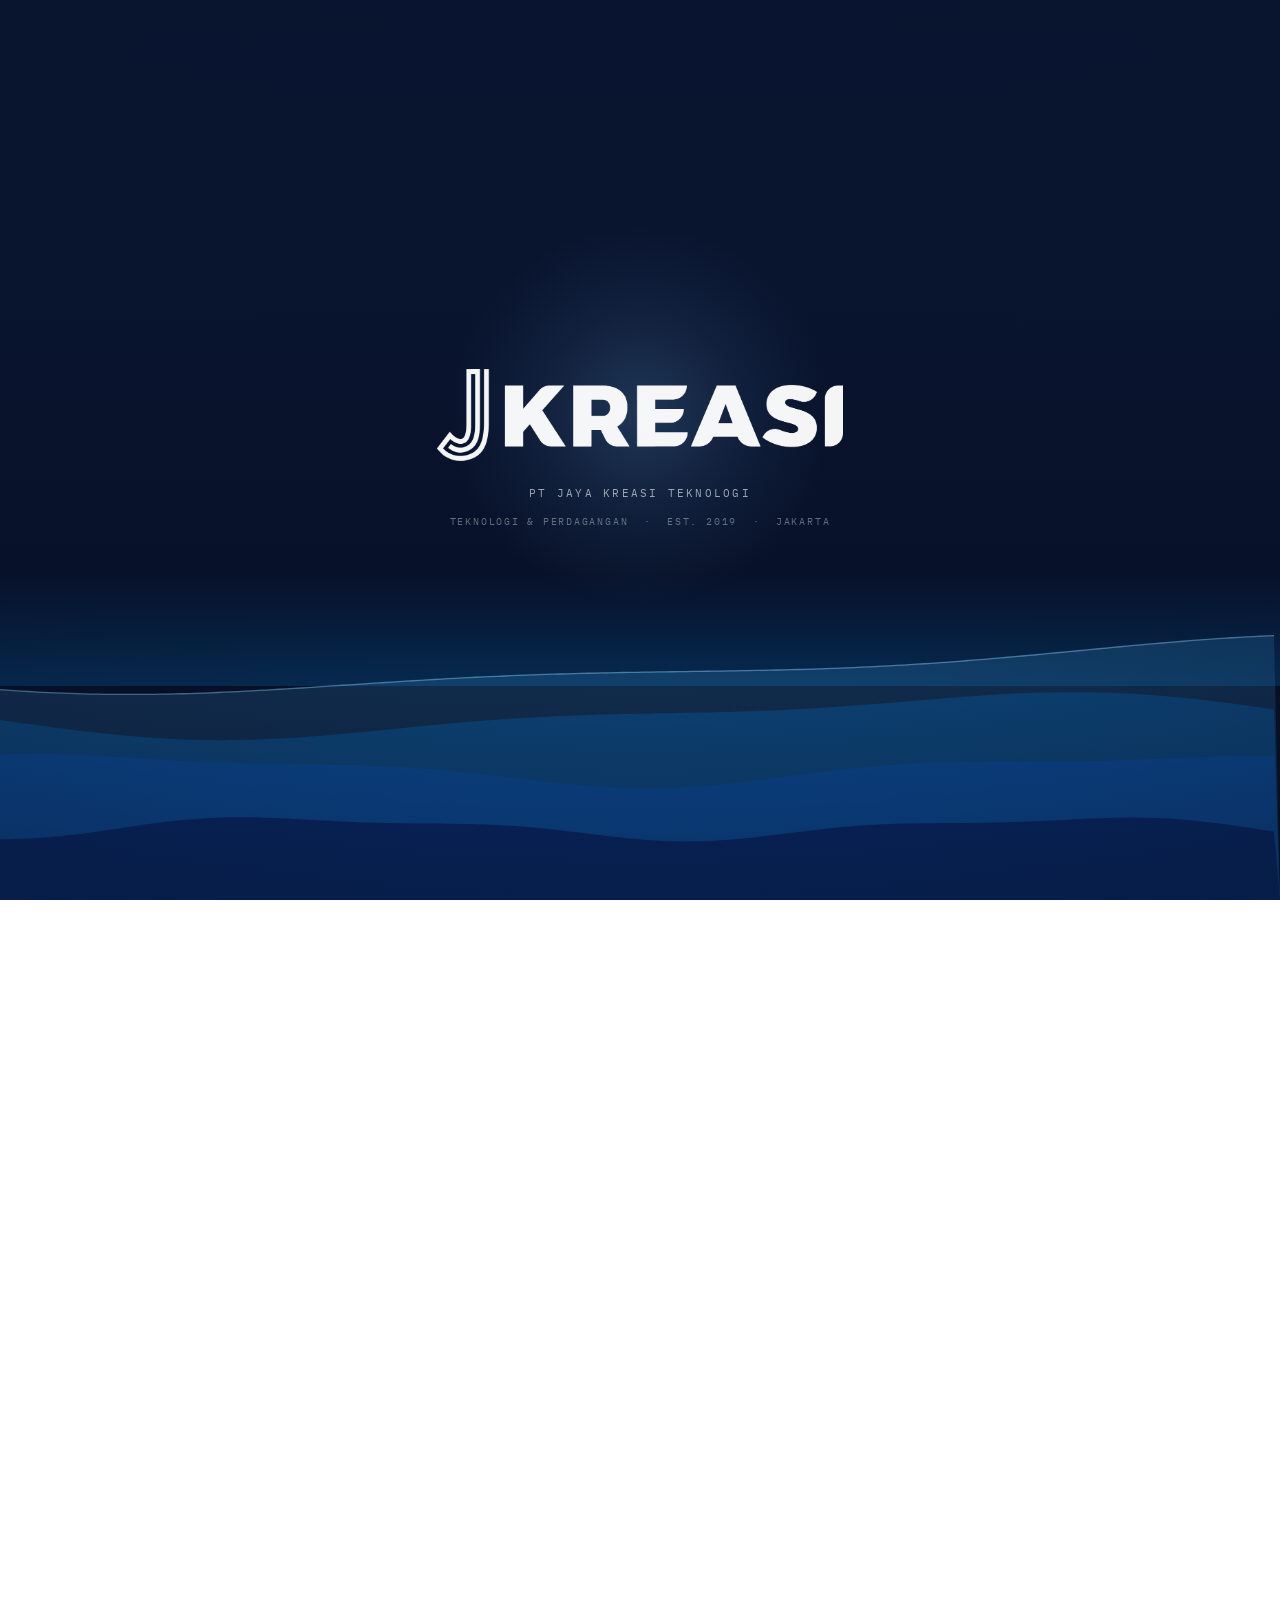
==== commit c4e7e09a: "adjust" ====
--- a/index.html
+++ b/index.html
@@ -1,2645 +1,1797 @@
-<!DOCTYPE html>
+<!doctype html>
 <html lang="id" class="gated">
-<head>
-<meta charset="UTF-8">
-<meta name="viewport" content="width=device-width, initial-scale=1">
-
-<title>JKreasi - Solusi Digital Yang Diciptakan Untuk Memberi Dampak Nyata</title>
-<meta name="description" content="Sejak 2019 JKreasi membangun sistem digital untuk kementerian, pemda, dan korporasi Indonesia. Konsultasi IT, aplikasi web & mobile, cloud, dan managed service.">
-<meta name="keywords" content="jasa pengembangan aplikasi pemerintah, konsultan IT Jakarta, vendor aplikasi kementerian, managed service cloud Indonesia, jasa UI/UX pemerintahan">
-<meta name="author" content="PT Jaya Kreasi Teknologi">
-<meta name="robots" content="index, follow">
-<meta name="theme-color" content="#08122B">
-<link rel="canonical" href="https://jkreasi.co.id/">
-<link rel="icon" href="asset/Logo-01.png">
-<link rel="apple-touch-icon" href="asset/Logo-01.png">
-
-<meta property="og:type" content="website">
-<meta property="og:locale" content="id_ID">
-<meta property="og:site_name" content="JKreasi">
-<meta property="og:url" content="https://jkreasi.co.id/">
-<meta property="og:title" content="Solusi Digital yang Memberi Dampak Nyata · JKreasi">
-<meta property="og:description" content="Dipercaya Sekretariat Kabinet RI, Kementerian Desa, InJourney (TWC), dan pemerintah daerah. Bangun sistem yang aman, scalable, dan berkelanjutan bersama JKreasi.">
-<meta property="og:image" content="https://jkreasi.co.id/asset/Logo-01.png">
-<meta name="twitter:card" content="summary_large_image">
-<meta name="twitter:title" content="Solusi Digital yang Memberi Dampak Nyata · JKreasi">
-<meta name="twitter:description" content="Dipercaya Sekretariat Kabinet RI, Kementerian Desa, InJourney (TWC), dan pemerintah daerah.">
-<meta name="twitter:image" content="https://jkreasi.co.id/asset/Logo-01.png">
-
-<script type="application/ld+json">
-{
-  "@context":"https://schema.org","@type":"Organization",
-  "name":"PT Jaya Kreasi Teknologi","alternateName":"JKreasi",
-  "url":"https://jkreasi.co.id/","logo":"https://jkreasi.co.id/asset/Logo-01.png",
-  "description":"Mitra transformasi digital bagi pemerintah dan korporasi di Indonesia sejak 2019.",
-  "foundingDate":"2019","email":"info@jkreasi.co.id","telephone":"+62-21-5290-5299",
-  "address":{"@type":"PostalAddress","streetAddress":"ESTUBIZI Business Center, Gedung Setiabudi 2, Lantai 2 Suite 207 B-C","addressLocality":"Jakarta Selatan","addressRegion":"DKI Jakarta","postalCode":"12920","addressCountry":"ID"},
-  "contactPoint":{"@type":"ContactPoint","telephone":"+62-811-1033-334","contactType":"sales","areaServed":"ID","availableLanguage":["id","en"]}
-}
-</script>
-
-<link rel="preconnect" href="https://fonts.googleapis.com">
-<link rel="preconnect" href="https://fonts.gstatic.com" crossorigin>
-<link href="https://fonts.googleapis.com/css2?family=Archivo:wght@400;500;600;700&family=IBM+Plex+Mono:wght@400;500&display=swap" rel="stylesheet">
-
-<style>
-/* ========== TOKEN ========== */
-:root{
-  --paper:#FFFFFF;
-  --paper-2:#F2F5F9;
-  --paper-3:#E6EBF2;
-
-  --ink:#0A1424;            /* judul · navy nyaris hitam */
-  --ink-2:#41506B;          /* teks isi */
-  --ink-3:#7C8AA3;          /* label */
-
-  --rule:#DCE2EB;
-  --rule-2:#BFC9D8;
-
-  --blue:#0080E0;
-  --blue-deep:#0A62AE;
-  --blue-wash:#EAF3FC;
-  --indigo:#283090;
-  --navy:#0C1533;           /* blok gelap */
-  --abyss:#08122B;          /* dasar panggung air */
-
-  --sans:'Archivo',-apple-system,BlinkMacSystemFont,'Segoe UI',Roboto,sans-serif;
-  --mono:'IBM Plex Mono',ui-monospace,SFMono-Regular,Menlo,monospace;
-
-  --pad:clamp(20px,4.5vw,64px);
-  --nav-h:74px;
-  --sec:clamp(84px,10vw,152px);
-  --ease:cubic-bezier(.22,.75,.3,1);
-}
-
-*,*::before,*::after{box-sizing:border-box;margin:0;padding:0}
-html{-webkit-text-size-adjust:100%;scroll-behavior:smooth;scroll-padding-top:var(--nav-h)}
-body{
-  font-family:var(--sans);font-size:16px;line-height:1.66;font-weight:400;
-  color:var(--ink-2);background:var(--paper);
-  -webkit-font-smoothing:antialiased;overflow-x:clip;
-}
-img,svg,canvas{display:block;max-width:100%}
-a{color:inherit;text-decoration:none}
-button,input,select,textarea{font:inherit;color:inherit;background:none;border:none}
-ul,ol{list-style:none}
-::selection{background:var(--blue);color:#fff}
-:focus-visible{outline:2px solid var(--blue);outline-offset:3px}
-
-/* Tipografi · grotesk tebal, tracking rapat = tegas ------------ */
-h1,h2,h3{color:var(--ink);font-weight:700;letter-spacing:-.035em;line-height:1.04}
-h1{font-size:clamp(2.7rem,1.5rem + 5vw,5.6rem)}
-h2{font-size:clamp(2rem,1.3rem + 2.9vw,3.5rem);line-height:1.06}
-h3{font-size:clamp(1.15rem,1.05rem + .42vw,1.4rem);line-height:1.24;letter-spacing:-.022em;font-weight:600}
-p{text-wrap:pretty}
-
-.label{
-  font-family:var(--mono);font-size:.69rem;font-weight:500;
-  letter-spacing:.15em;text-transform:uppercase;color:var(--ink-3);
-}
-.label--blue{color:var(--blue-deep)}
-
-.wrap{width:100%;max-width:1400px;margin-inline:auto;padding-inline:var(--pad)}
-.sec{padding-block:var(--sec);position:relative}
-.sec--alt{background:var(--paper-2)}
-
-/* ========== TOMBOL ========== */
-.btn{
-  display:inline-flex;align-items:center;gap:11px;padding:16px 28px;border-radius:0;
-  font-size:.88rem;font-weight:600;letter-spacing:.01em;cursor:pointer;
-  transition:background .25s var(--ease),color .25s var(--ease),border-color .25s var(--ease);
-}
-.btn svg{width:15px;height:15px;flex:none;transition:transform .28s var(--ease)}
-.btn:hover svg{transform:translateX(5px)}
-.btn--ink{background:var(--ink);color:#fff}
-.btn--ink:hover{background:var(--blue)}
-.btn--blue{background:var(--blue);color:#fff}
-.btn--blue:hover{background:var(--ink)}
-
-.btn--wht{background:#fff;color:var(--ink)}
-.btn--wht:hover{background:var(--blue);color:#fff}
-.btn--wht-line{border:1.5px solid rgba(255,255,255,.32);color:#fff}
-.btn--wht-line:hover{background:#fff;color:var(--ink);border-color:#fff}
-.btn--block{width:100%;justify-content:center}
-
-.ulink{display:inline-flex;align-items:center;gap:10px;position:relative;font-size:.9rem;font-weight:600;color:var(--ink);padding-bottom:4px}
-.ulink::after{content:"";position:absolute;left:0;bottom:0;width:100%;height:1.5px;background:var(--ink);transform-origin:right;transition:transform .4s var(--ease)}
-.ulink:hover::after{transform-origin:left;transform:scaleX(0)}
-.ulink svg{width:14px;height:14px;transition:transform .3s var(--ease)}
-.ulink:hover svg{transform:translateX(5px)}
-
-/* ========== NAVBAR ========== */
-.prog{position:fixed;top:0;left:0;height:2px;width:100%;z-index:200;pointer-events:none}
-.prog__f{height:100%;width:0;background:var(--blue)}
-
-.nav{
-  position:fixed;top:0;left:0;right:0;z-index:150;height:var(--nav-h);display:flex;align-items:center;
-  border-bottom:1px solid transparent;transition:background .4s var(--ease),border-color .4s var(--ease);
-}
-.nav__in{display:flex;align-items:center;width:100%;gap:26px}
-.nav__logo img{height:27px;width:auto;transition:filter .4s var(--ease)}
-.nav__menu{display:flex;align-items:center;gap:32px;margin-left:auto}
-.nav__menu a{
-  position:relative;font-family:var(--mono);font-size:.71rem;letter-spacing:.13em;
-  text-transform:uppercase;padding-block:7px;transition:color .3s var(--ease);
-}
-.nav__menu a::after{content:"";position:absolute;left:0;bottom:0;width:100%;height:1.5px;background:var(--blue);transform:scaleX(0);transform-origin:right;transition:transform .35s var(--ease)}
-.nav__menu a:hover::after,.nav__menu a.on::after{transform:scaleX(1);transform-origin:left}
-.nav__cta{padding:11px 22px;font-size:.79rem}
-
-/* Mode gelap: saat masih di atas panggung air */
-.nav.dark .nav__logo img{filter:brightness(0) invert(1)}
-.nav.dark .nav__menu a{color:rgba(255,255,255,.72)}
-.nav.dark .nav__menu a:hover,.nav.dark .nav__menu a.on{color:#fff}
-.nav.dark .burger span{background:#fff}
-/* Mode terang: setelah panggung lewat */
-.nav.lite{background:rgba(255,255,255,.93);backdrop-filter:blur(14px) saturate(160%);border-bottom-color:var(--rule)}
-.nav.lite .nav__menu a{color:var(--ink-2)}
-.nav.lite .nav__menu a:hover,.nav.lite .nav__menu a.on{color:var(--ink)}
-
-.burger{display:none;margin-left:auto;width:40px;height:40px;flex-direction:column;align-items:center;justify-content:center;gap:5px;cursor:pointer}
-.burger span{display:block;width:21px;height:2px;background:var(--ink);transition:transform .3s var(--ease),opacity .2s,background .4s var(--ease)}
-.burger[aria-expanded="true"] span:nth-child(1){transform:translateY(7px) rotate(45deg)}
-.burger[aria-expanded="true"] span:nth-child(2){opacity:0}
-.burger[aria-expanded="true"] span:nth-child(3){transform:translateY(-7px) rotate(-45deg)}
-
-.sheet{
-  position:fixed;inset:var(--nav-h) 0 auto 0;z-index:140;background:var(--ink);
-  padding:8px var(--pad) 32px;display:none;flex-direction:column;
-  opacity:0;transform:translateY(-8px);transition:opacity .25s var(--ease),transform .25s var(--ease);
-}
-.sheet.open{display:flex;opacity:1;transform:none}
-.sheet a{display:flex;align-items:baseline;gap:16px;padding:19px 0;border-bottom:1px solid rgba(255,255,255,.12);font-size:1.6rem;font-weight:600;letter-spacing:-.03em;color:#fff}
-.sheet a i{font-family:var(--mono);font-size:.67rem;font-style:normal;color:rgba(255,255,255,.4);letter-spacing:.12em}
-.sheet .btn{margin-top:26px}
-
-/* ========== HERO · PANGGUNG AIR ========== */
-.stage{position:relative;height:340vh;background:var(--abyss)}
-.stage__pin{position:sticky;top:0;height:100vh;height:100svh;overflow:hidden;background:var(--abyss)}
-.water{position:absolute;inset:0;width:100%;height:100%}
-.stage__veil{
-  position:absolute;inset:0;pointer-events:none;
-  background:
-    radial-gradient(120% 80% at 50% 0%,rgba(8,18,43,0) 40%,rgba(8,18,43,.55) 100%),
-    linear-gradient(180deg,rgba(8,18,43,.72) 0%,rgba(8,18,43,.12) 34%,rgba(8,18,43,.4) 100%);
-}
-
-.stage__body{position:absolute;inset:0;display:grid;align-items:center;z-index:2;
-  padding-top:var(--nav-h);padding-bottom:clamp(70px,9vh,110px)}
-.act{
-  grid-area:1/1;align-self:center;width:100%;min-width:0;
-  opacity:0;transform:translateY(26px);will-change:opacity,transform;
-  pointer-events:none;
-  transition:opacity .8s var(--ease),transform .8s var(--ease);
-}
-.act.live{opacity:1;transform:none;pointer-events:auto}
-.act__label{color:rgba(255,255,255,.5);display:block;margin-bottom:clamp(20px,2.4vw,32px)}
-.act h1,.act h2{color:#fff}
-.act h2{font-size:clamp(2.4rem,1.4rem + 4.4vw,5.2rem);line-height:1.03;max-width:16ch}
-.act em{font-style:normal;color:#5FB4F5}
-.act--3 h1{font-size:clamp(1.95rem,1.2rem + 2.9vw,3.5rem);line-height:1.06;max-width:19ch}
-.act .lead{
-  margin-top:clamp(22px,2.6vw,34px);max-width:54ch;
-  font-size:clamp(1rem,.95rem + .42vw,1.2rem);color:rgba(255,255,255,.74);
-}
-.act__act{display:flex;flex-wrap:wrap;align-items:center;gap:14px 28px;margin-top:clamp(30px,3.4vw,44px)}
-.act__roster{display:flex;flex-wrap:wrap;gap:10px 30px;margin-top:clamp(34px,4vw,52px);padding-top:24px;border-top:1px solid rgba(255,255,255,.16)}
-.act__roster b{font-family:var(--mono);font-size:.7rem;font-weight:400;letter-spacing:.12em;text-transform:uppercase;color:rgba(255,255,255,.55)}
-
-/* Papan status di bawah panggung */
-
-@keyframes nudge{0%,100%{transform:translateY(0)}50%{transform:translateY(4px)}}
-
-/* ========== PITA KLIEN ========== */
-.strip{background:var(--paper);border-bottom:1px solid var(--rule);padding-block:clamp(22px,2.8vw,34px)}
-.strip__label{
-  text-align:center;margin-bottom:clamp(15px,1.9vw,23px);
-  font-family:var(--mono);font-size:.63rem;letter-spacing:.17em;
-  text-transform:uppercase;color:var(--ink-3);
-}
-.strip__win{
-  position:relative;overflow:hidden;
-  -webkit-mask-image:linear-gradient(90deg,transparent,#000 7%,#000 93%,transparent);
-  mask-image:linear-gradient(90deg,transparent,#000 7%,#000 93%,transparent);
-}
-/* padding-right sengaja disamakan dengan gap */
-.strip__track{
-  --g:clamp(32px,4.2vw,70px);
-  display:flex;align-items:center;gap:var(--g);padding-right:var(--g);
-  width:max-content;animation:slide 46s linear infinite;
-}
-.strip:hover .strip__track{animation-play-state:paused}
-@keyframes slide{to{transform:translateX(-50%)}}
-.strip__track img{
-  flex:none;width:auto;object-fit:contain;
-  height:calc(var(--lh,1) * clamp(28px,3vw,40px));
-  /* Logo klien sangat heterogen */
-  filter:grayscale(1);opacity:.6;
-  transition:filter .4s var(--ease),opacity .4s var(--ease),transform .4s var(--ease);
-}
-.strip__track img:hover{filter:none;opacity:1;transform:scale(1.07)}
-
-/* ========== ANGKA ========== */
-.figs{display:grid;grid-template-columns:repeat(4,1fr);border-top:2px solid var(--ink)}
-.fig{padding:clamp(28px,3.4vw,46px) clamp(20px,2.4vw,36px) clamp(28px,3.4vw,46px) 0;border-right:1px solid var(--rule)}
-.fig + .fig{padding-left:clamp(20px,2.4vw,36px)}
-.fig:last-child{border-right:0}
-.fig__n{font-family:var(--mono);font-weight:500;font-variant-numeric:tabular-nums;font-size:clamp(2.2rem,1.4rem + 2.7vw,3.6rem);line-height:1;letter-spacing:-.05em;color:var(--ink)}
-.fig__n small{font-size:.4em;color:var(--blue);letter-spacing:0}
-.fig__t{margin-top:15px;font-size:.87rem;line-height:1.5;color:var(--ink-2);max-width:24ch}
-
-/* ========== KEPALA SEKSI ========== */
-.shead{display:grid;grid-template-columns:210px 1fr;gap:clamp(24px,4vw,68px);margin-bottom:clamp(46px,5vw,80px)}
-
-.shead__body{max-width:58ch}
-.shead h2 + p{margin-top:22px;font-size:clamp(1rem,.95rem + .32vw,1.14rem)}
-
-/* ========== FOTO PLACEHOLDER ========== */
-
-/* Placeholder di belakang; foto asli menutupinya bila berhasil dimuat */
-.shot__ph{
-  position:absolute;inset:0;display:flex;flex-direction:column;justify-content:space-between;
-  padding:clamp(18px,2vw,26px);background:
-    repeating-linear-gradient(135deg,transparent 0 13px,rgba(10,20,36,.045) 13px 14px),
-    var(--paper-3);
-}
-.shot__ph span{font-family:var(--mono);font-size:.66rem;letter-spacing:.14em;text-transform:uppercase;color:var(--ink-3)}
-.shot__ph b{font-family:var(--mono);font-size:clamp(1.8rem,1.3rem + 1.6vw,2.6rem);font-weight:500;letter-spacing:-.04em;color:var(--rule-2);line-height:1}
-
-/* ========== KOMPONEN DASAR ========== */
-.up{opacity:0;transform:translateY(18px);transition:opacity .8s var(--ease),transform .8s var(--ease)}
-.up.in{opacity:1;transform:none}
-.up[data-d="1"]{transition-delay:.08s}
-.up[data-d="2"]{transition-delay:.16s}
-.up[data-d="3"]{transition-delay:.24s}
-
-/* --- Ajakan (blok navy) --- */
-.call{background:var(--navy);color:#fff;padding-block:clamp(76px,9vw,136px);position:relative;overflow:hidden}
-.call__grid{display:grid;grid-template-columns:210px 1fr;gap:clamp(24px,4vw,68px);position:relative;z-index:1}
-.call h2{color:#fff;max-width:17ch}
-.call h2 em{font-style:normal;color:#5FB4F5}
-.call p{margin-top:26px;max-width:56ch;color:rgba(255,255,255,.7);font-size:clamp(1rem,.95rem + .32vw,1.14rem)}
-.call__act{display:flex;flex-wrap:wrap;gap:14px;margin-top:clamp(34px,4vw,50px)}
-.call .label{color:rgba(255,255,255,.45)}
-
-/* --- Daftar kontak & catatan formulir --- */
-.rec li{display:grid;gap:20px;padding:19px 0;border-bottom:1px solid var(--rule);align-items:baseline}
-.rec li > span:last-child{font-size:.95rem;color:var(--ink);line-height:1.6;font-weight:500}
-.rec a{border-bottom:1px solid var(--rule-2);transition:border-color .25s var(--ease),color .25s var(--ease)}
-.rec a:hover{color:var(--blue-deep);border-color:var(--blue)}
-.fnote{margin-top:22px;font-family:var(--mono);font-size:.67rem;letter-spacing:.06em;line-height:1.7;color:var(--ink-3)}
-
-/* --- Medan isian --- */
-.form__grid{display:grid;grid-template-columns:1fr 1fr;gap:clamp(20px,2.6vw,34px)}
-.f{display:flex;flex-direction:column;gap:9px}
-.f--full{grid-column:1/-1}
-.f label{font-family:var(--mono);font-size:.67rem;letter-spacing:.13em;text-transform:uppercase;color:var(--ink-3)}
-.f input,.f select,.f textarea{
-  width:100%;padding:11px 0 13px;border-bottom:1.5px solid var(--rule-2);
-  font-size:1rem;font-weight:500;color:var(--ink);border-radius:0;
-  transition:border-color .3s var(--ease);
-}
-.f textarea{resize:vertical;min-height:94px;font-family:inherit;font-weight:400;line-height:1.6}
-.f input::placeholder,.f textarea::placeholder{color:var(--ink-3);font-weight:400}
-.f input:focus,.f select:focus,.f textarea:focus{outline:none;border-bottom-color:var(--blue)}
-.f select{
-  appearance:none;cursor:pointer;padding-right:26px;
-  background-image:url("data:image/svg+xml,%3Csvg xmlns='http://www.w3.org/2000/svg' width='12' height='12' viewBox='0 0 24 24' fill='none' stroke='%237C8AA3' stroke-width='2.4' stroke-linecap='round'%3E%3Cpath d='m6 9 6 6 6-6'/%3E%3C/svg%3E");
-  background-repeat:no-repeat;background-position:right 2px center;
-}
-.f .e{font-family:var(--mono);font-size:.66rem;letter-spacing:.06em;color:#C0271C;display:none}
-.f.bad input,.f.bad select,.f.bad textarea{border-bottom-color:#C0271C}
-.f.bad .e{display:block}
-.fmsg{display:none;gap:12px;margin-top:26px;padding:17px 20px;font-size:.9rem;line-height:1.55;border-left:3px solid}
-.fmsg.show{display:flex}
-.fmsg--ok{border-color:var(--blue);background:#EBF4FC;color:var(--ink)}
-.fmsg--no{border-color:#C0271C;background:#FBF0EF;color:var(--ink)}
-.fmsg a{border-bottom:1px solid currentColor}
-
-/* --- Footer --- */
-.foot{background:var(--ink);color:rgba(255,255,255,.6);padding-top:clamp(62px,7vw,100px)}
-.foot__grid{display:grid;grid-template-columns:1.6fr .9fr .9fr .9fr 1.1fr;gap:clamp(30px,3.2vw,52px);padding-bottom:clamp(50px,6vw,80px)}
-.foot__logo img{height:25px;width:auto;filter:brightness(0) invert(1);opacity:.94}
-.foot__about{margin-top:22px;font-size:.9rem;max-width:34ch;line-height:1.7}
-.foot h4{font-family:var(--mono);font-size:.67rem;font-weight:500;letter-spacing:.14em;text-transform:uppercase;color:rgba(255,255,255,.42);margin-bottom:22px}
-.foot__links{display:grid;gap:13px}
-.foot__links a,.foot address a{font-size:.9rem;transition:color .25s var(--ease)}
-.foot__links a:hover,.foot address a:hover{color:#fff}
-.foot address{font-style:normal;font-size:.9rem;line-height:1.7}
-.foot__end{
-  display:flex;flex-wrap:wrap;gap:12px 30px;justify-content:space-between;align-items:center;
-  padding-block:28px;border-top:1px solid rgba(255,255,255,.11);
-  font-family:var(--mono);font-size:.67rem;letter-spacing:.09em;color:rgba(255,255,255,.42);
-}
-.social{display:flex;gap:8px;margin-top:22px}
-.social a{display:grid;place-items:center;width:40px;height:40px;color:rgba(255,255,255,.5);transition:color .25s var(--ease),transform .25s var(--ease)}
-.social a:hover{color:#fff;transform:translateY(-2px)}
-.social svg{width:18px;height:18px}
-
-/* --- Tombol WhatsApp mengambang --- */
-.wa{
-  position:fixed;right:0;bottom:36px;z-index:120;display:flex;align-items:center;gap:10px;
-  padding:13px 17px;background:var(--ink);color:#fff;
-  font-family:var(--mono);font-size:.67rem;letter-spacing:.13em;text-transform:uppercase;
-  transform:translateX(calc(100% - 46px));transition:transform .4s var(--ease),background .3s var(--ease);
-}
-.wa:hover{transform:none;background:var(--blue)}
-.wa svg{width:19px;height:19px;flex:none}
-
-@media (max-width:1250px){
-  .foot__grid{grid-template-columns:1fr 1fr 1fr;gap:38px}
-}
-@media (max-width:1100px){
-  .call__grid{grid-template-columns:140px 1fr;gap:20px 34px}
-  .foot__grid{grid-template-columns:1fr 1fr;gap:42px}
-}
-@media (max-width:860px){
-  .figs{grid-template-columns:1fr 1fr}
-  .fig{border-bottom:1px solid var(--rule)}
-  .fig:nth-child(2){border-right:0}
-  .fig:nth-child(3),.fig:nth-child(4){border-bottom:0}
-}
-@media (max-width:620px){
-  .call__grid{grid-template-columns:1fr;gap:16px}
-  .form__grid{grid-template-columns:1fr}
-  .foot__grid{grid-template-columns:1fr;gap:38px}
-  .foot__end{flex-direction:column;text-align:center}
-  .wa{transform:none;bottom:0;padding:11px 14px}
-}
-@media (prefers-reduced-motion:reduce){
-  *,*::before,*::after{animation-duration:.01ms !important;animation-iteration-count:1 !important;transition-duration:.01ms !important;scroll-behavior:auto !important}
-  .up{opacity:1;transform:none}
-}
-
-/* ========== GERBANG ========== */
-html.gated,body.gated{overflow:hidden;height:100%}
-.gate{position:fixed;inset:0;z-index:400;cursor:pointer;background:var(--abyss);opacity:1;transition:opacity .85s var(--ease)}
-.gate.out{opacity:0;pointer-events:none}
-.gate[hidden]{display:none}
-.gate__water{position:absolute;inset:0;width:100%;height:100%}
-.gate__veil{
-  position:absolute;inset:0;pointer-events:none;
-  background:
-    radial-gradient(120% 80% at 50% 40%,rgba(8,18,43,0) 42%,rgba(8,18,43,.45) 100%),
-    linear-gradient(180deg,rgba(8,18,43,.4) 0%,rgba(8,18,43,0) 40%,rgba(8,18,43,.28) 100%);
-}
-.gate__in{
-  position:relative;z-index:2;height:100%;width:100%;
-  /* flex, bukan grid + place-content:center */
-  display:flex;flex-direction:column;align-items:center;justify-content:center;
-  text-align:center;padding:var(--pad);
-}
-.gate__in > *{max-width:100%}
-
-/* --- Logo besar, dengan detak di belakangnya --- */
-.gate__stage{position:relative;display:grid;place-items:center}
-.gate__mark{
-  position:relative;z-index:1;
-  height:clamp(44px,7.4vw,92px);width:auto;
-  filter:brightness(0) invert(1);opacity:.96;
-}
-
-/* --- Keterangan --- */
-.gate__meta{
-  margin-top:clamp(20px,2.6vh,30px);
-  font-family:var(--mono);font-size:.7rem;font-weight:400;
-  letter-spacing:.2em;text-transform:uppercase;color:rgba(255,255,255,.62);
-}
-.gate__meta--sub{
-  margin-top:9px;font-size:.65rem;letter-spacing:.17em;color:rgba(255,255,255,.38);
-  line-height:1.9;
-}
-
-/* --- Detak di balik logo --- Tidak ada panah atau ajakan tertulis */
-.beat{
-  --d:clamp(200px,30vw,380px);
-  position:absolute;left:50%;top:50%;z-index:0;
-  width:var(--d);height:var(--d);margin:calc(var(--d) / -2) 0 0 calc(var(--d) / -2);
-  padding:0;background:none;border:0;border-radius:50%;cursor:pointer;
-}
-.beat__glow{
-  position:absolute;inset:0;border-radius:50%;pointer-events:none;
-  background:radial-gradient(closest-side,rgba(120,195,255,.2),rgba(120,195,255,.07) 55%,rgba(120,195,255,0));
-  animation:beatCore 2.6s var(--ease) infinite;
-}
-.beat__ring{
-  position:absolute;inset:18%;border-radius:50%;pointer-events:none;
-  border:1px solid rgba(160,210,255,.4);
-  opacity:0;
-  animation:beatRing 2.6s cubic-bezier(.18,.7,.3,1) infinite;
-}
-.beat__ring:nth-of-type(3){animation-delay:.3s}   /* denyut kedua: dub */
-.beat:focus-visible{outline:none}
-.beat:focus-visible .beat__glow{background:radial-gradient(closest-side,rgba(160,215,255,.32),rgba(120,195,255,.1) 55%,rgba(120,195,255,0))}
-
-/* lub-dub lalu jeda */
-@keyframes beatCore{
-  0%{transform:scale(1);opacity:.75}
-  5%{transform:scale(1.08);opacity:1}
-  12%{transform:scale(1);opacity:.8}
-  18%{transform:scale(1.05);opacity:.95}
-  28%{transform:scale(1);opacity:.75}
-  100%{transform:scale(1);opacity:.75}
-}
-@keyframes beatRing{
-  0%{transform:scale(.9);opacity:.6}
-  50%{opacity:0}
-  65%,100%{transform:scale(1.9);opacity:0}
-}
-
-/* Di layar sempit "Jakarta" dilepas agar keterangan tetap satu baris */
-@media (max-width:430px){
-  .gate-xs{display:none}
-}
-@media (max-width:620px){
-  .gate__meta{font-size:.66rem;letter-spacing:.16em}
-  .gate__meta--sub{font-size:.61rem;letter-spacing:.13em}
-}
-@media (prefers-reduced-motion:reduce){
-  .beat__glow{animation:none}
-  .beat__ring{display:none}
-}
-
-/* HERO · satu layar penuh biasa */
-.stage{height:100vh;height:100svh;min-height:560px}
-.stage__pin{position:relative;height:100%}
-.stage__body{padding-bottom:clamp(40px,6vh,70px)}
-
-/* ========== STUDI KASUS · PANEL RINCIAN ========== */
-
-/* ---------- Panel rincian studi kasus · laci dari kanan ---------- */
-body.locked{overflow:hidden}
-.case[hidden]{display:none}
-.case{position:fixed;inset:0;z-index:300}
-.case__bg{position:absolute;inset:0;background:rgba(6,14,30,.72);backdrop-filter:blur(4px);opacity:0;transition:opacity .45s var(--ease);cursor:pointer}
-.case.in .case__bg{opacity:1}
-.case__panel{
-  position:absolute;top:0;right:0;bottom:0;width:min(760px,100%);
-  display:flex;flex-direction:column;background:var(--paper);overflow-y:auto;overscroll-behavior:contain;
-  box-shadow:-30px 0 80px -20px rgba(6,14,30,.5);
-  transform:translateX(100%);transition:transform .6s var(--ease);
-}
-.case.in .case__panel{transform:none}
-.case__top{
-  position:sticky;top:0;z-index:3;display:flex;align-items:center;justify-content:space-between;gap:16px;
-  padding:14px clamp(22px,3.4vw,48px);background:rgba(255,255,255,.9);backdrop-filter:blur(12px);border-bottom:1px solid var(--rule);
-}
-.case__x{
-  width:40px;height:40px;flex:none;display:grid;place-items:center;cursor:pointer;border-radius:50%;color:var(--ink);
-  transition:background .25s var(--ease),transform .4s var(--ease);
-}
-.case__x:hover{background:var(--paper-2);transform:rotate(90deg)}
-.case__x svg{width:17px;height:17px}
-
-/* Foto asli kecil (433px), jadi ditampilkan di ukurannya sendiri di atas salinan buram yang mengisi bidang, bukan direntang memenuhi panel */
-.case__hero{position:relative;flex:none;display:grid;place-items:center;height:clamp(260px,40vh,380px);overflow:hidden;background:var(--ink)}
-.case__blur{position:absolute;inset:-40px;background-size:cover;background-position:center;filter:blur(28px) saturate(1.2) brightness(.55);transform:scale(1.1)}
-.case__hero img{
-  position:relative;width:min(78%,520px);height:auto;aspect-ratio:433/275;object-fit:cover;border-radius:4px;
-  box-shadow:0 30px 60px -20px rgba(0,0,0,.6),0 0 0 1px rgba(255,255,255,.08);
-}
-.case.in .case__hero img{animation:caseImg .9s var(--ease) both .15s}
-@keyframes caseImg{from{opacity:0;transform:translateY(24px) scale(.96)}}
-
-.case__in{flex:1;padding:clamp(28px,4vw,52px) clamp(22px,3.4vw,48px) clamp(32px,4vw,52px)}
-.case__in h2{margin-top:12px;font-size:clamp(1.7rem,1.25rem + 1.7vw,2.6rem);letter-spacing:-.04em}
-.case__sum{margin-top:16px;max-width:54ch;font-size:clamp(1rem,.96rem + .2vw,1.1rem);line-height:1.65}
-
-.case__facts{display:grid;grid-template-columns:repeat(auto-fit,minmax(180px,1fr));margin-top:clamp(26px,3vw,36px);border-top:2px solid var(--ink)}
-.case__facts div{padding:14px 18px 16px 0;border-bottom:1px solid var(--rule)}
-.case__facts dt{font-family:var(--mono);font-size:.62rem;letter-spacing:.15em;text-transform:uppercase;color:var(--ink-3)}
-.case__facts dd{margin-top:5px;font-size:.95rem;font-weight:500;color:var(--ink);line-height:1.45}
-
-.case__story{margin-top:clamp(28px,3.4vw,40px);counter-reset:st}
-.case__story:empty{display:none}
-.case__story li:first-child{border-top:0;padding-top:0}
-.case__story li{counter-increment:st;display:grid;grid-template-columns:44px 1fr;gap:4px 16px;padding:18px 0;border-top:1px solid var(--rule)}
-.case__story li::before{content:counter(st,decimal-leading-zero);grid-row:span 2;font-family:var(--mono);font-size:.72rem;letter-spacing:.1em;color:var(--blue);padding-top:3px}
-.case__story h4{font-size:1.02rem;font-weight:600;letter-spacing:-.015em;color:var(--ink)}
-.case__story p{font-size:.94rem;line-height:1.65;max-width:58ch}
-
-.case__cta{
-  position:relative;margin-top:clamp(30px,3.6vw,44px);padding:clamp(22px,2.6vw,30px);overflow:hidden;
-  background:var(--paper-2);border-left:3px solid var(--blue);
-}
-.case__cta p{max-width:52ch;font-size:.95rem;line-height:1.65}
-.case__cta b{display:block;margin-bottom:4px;font-size:1.05rem;color:var(--ink)}
-.case__cta .btn{margin-top:18px}
-
-.case__nav{position:sticky;bottom:0;display:grid;grid-template-columns:1fr 1fr;border-top:1px solid var(--rule);background:rgba(255,255,255,.94);backdrop-filter:blur(12px)}
-.case__nav button{display:flex;align-items:center;gap:12px;min-width:0;padding:14px clamp(18px,3vw,40px);cursor:pointer;text-align:left;transition:background .25s var(--ease)}
-.case__nav button + button{flex-direction:row-reverse;text-align:right;border-left:1px solid var(--rule)}
-.case__nav button:hover:not(:disabled){background:var(--paper-2)}
-.case__nav button:disabled{visibility:hidden}
-.case__nav img{flex:none;width:58px;height:38px;object-fit:cover;border-radius:2px}
-.case__nav span{min-width:0}
-.case__nav i{display:block;font-style:normal;font-family:var(--mono);font-size:.6rem;letter-spacing:.14em;text-transform:uppercase;color:var(--ink-3)}
-.case__nav b{display:block;margin-top:2px;overflow:hidden;white-space:nowrap;text-overflow:ellipsis;font-size:.88rem;font-weight:600;color:var(--ink)}
-@media (max-width:520px){ .case__nav img{display:none} }
-
-@media (max-width:620px){
-  
-  .case__panel{width:100%}
-  
-}
-@media (prefers-reduced-motion:reduce){
-  .case__panel{transition:none}
-  .case__bg{transition:none}
-}
-
-/* ========== LAYANAN · SARANG LEBAH ========== */
-.comb-wrap{
-  display:grid;grid-template-columns:1.02fr .98fr;grid-template-rows:auto 1fr;
-  column-gap:clamp(30px,4.5vw,76px);row-gap:clamp(22px,3vw,38px);align-items:start;
-}
-.comb{grid-column:1;grid-row:1/3;align-self:center}
-.combhead{grid-column:2;grid-row:1}
-.combx{grid-column:2;grid-row:2}
-.combhead .label{display:block;margin-bottom:clamp(12px,1.6vw,18px)}
-.combhead h2{font-size:clamp(1.5rem,1rem + 1.75vw,2.6rem);line-height:1.09;letter-spacing:-.035em}
-.combhead__lead{margin-top:clamp(14px,1.8vw,20px);font-size:.97rem;max-width:46ch}
-
-.comb{position:relative;width:100%;max-width:600px;margin-inline:auto;aspect-ratio:250/260}
-.comb__wires{position:absolute;inset:0;width:100%;height:100%;overflow:visible}
-
-.wire{
-  stroke:#A9B5C7;stroke-width:1.6;fill:none;
-  stroke-dasharray:92;stroke-dashoffset:92;
-  transition:stroke-dashoffset .85s var(--ease),stroke .3s var(--ease),stroke-width .3s var(--ease);
-}
-.comb.in .wire{stroke-dashoffset:0}
-.wire.on{stroke:var(--blue);stroke-width:2.2}
-
-/* Denyut yang berjalan dari pusat ke tiap simpul */
-.pulse{
-  stroke:var(--blue);stroke-width:2.4;fill:none;stroke-linecap:round;
-  stroke-dasharray:8 96;stroke-dashoffset:104;opacity:0;
-}
-.comb.in .pulse{opacity:.75;animation:flow 3.4s linear infinite}
-@keyframes flow{from{stroke-dashoffset:104}to{stroke-dashoffset:0}}
-
-/* --- Sel heksagon --- */
-.hex{
-  position:absolute;width:33%;aspect-ratio:1/.866;padding:0;cursor:pointer;
-  transform:translate(-50%,-50%) scale(.72);opacity:0;
-  transition:transform .7s var(--ease),opacity .7s var(--ease);
-}
-.comb.in .hex{transform:translate(-50%,-50%) scale(1);opacity:1}
-.hex:focus-visible{outline:none}
-.hex:focus-visible .hex__bg{background:var(--blue)}
-
-.hex__bg,.hex__in{position:absolute;clip-path:polygon(25% 0%,75% 0%,100% 50%,75% 100%,25% 100%,0% 50%)}
-.hex__bg{inset:0;background:var(--rule-2);transition:background .35s var(--ease)}
-.hex__in{inset:1.6px;background:var(--paper);transition:background .35s var(--ease)}
-.hex__c{
-  position:absolute;inset:0;z-index:2;display:flex;flex-direction:column;
-  align-items:center;justify-content:center;gap:6px;padding:6% 9%;text-align:center;
-}
-.hex__c svg{width:clamp(17px,2.1vw,23px);height:clamp(17px,2.1vw,23px);color:var(--blue);transition:color .35s var(--ease),transform .45s var(--ease)}
-.hex__t{
-  font-family:var(--mono);font-size:clamp(.5rem,.4rem + .32vw,.63rem);font-weight:500;
-  letter-spacing:.09em;text-transform:uppercase;line-height:1.35;color:var(--ink);
-  transition:color .35s var(--ease);
-}
-.hex__n{
-  position:absolute;top:14%;left:50%;transform:translateX(-50%);
-  font-family:var(--mono);font-size:.62rem;letter-spacing:.13em;color:var(--ink-3);
-  transition:color .35s var(--ease);
-}
-
-.hex:hover{transform:translate(-50%,-50%) scale(1.06)}
-.hex:hover .hex__c svg{transform:scale(1.12)}
-.hex.on .hex__bg{background:var(--blue)}
-.hex.on .hex__in{background:var(--blue)}
-.hex.on .hex__c svg,.hex.on .hex__t,.hex.on .hex__n{color:#fff}
-
-/* Simpul redup saat simpul lain sedang dipilih */
-.comb.picked .hex--node:not(.on){opacity:.6}
-.comb.picked .hex--node:not(.on):hover{opacity:1}
-
-/* --- Sel pusat: jangkar merek --- */
-.hex--hub{width:36%;cursor:default}
-.hex--hub .hex__bg{background:var(--ink)}
-.hex--hub .hex__in{background:var(--ink)}
-.hex--hub .hex__t{color:#fff;font-size:clamp(.56rem,.44rem + .4vw,.7rem);letter-spacing:.18em}
-.hex--hub svg{color:#fff;width:clamp(26px,3.4vw,38px);height:auto}
-.hex--hub:hover{transform:translate(-50%,-50%) scale(1)}
-
-/* Cincin denyut di sekeliling pusat */
-.hub-ring{fill:none;stroke:var(--blue);stroke-width:1.4;opacity:0;transform-origin:125px 130px}
-.comb.in .hub-ring{animation:ring 3.6s var(--ease) infinite}
-@keyframes ring{
-  0%{opacity:.5;transform:scale(.62)}
-  70%{opacity:0;transform:scale(1.04)}
-  100%{opacity:0;transform:scale(1.04)}
-}
-
-/* --- Posisi enam tetangga + pusat --- */
-.hex--hub{left:50%;top:50%}
-.hex--n1{left:50%;top:16.69%}   /* utara      */
-.hex--n2{left:80%;top:33.35%}   /* timur laut */
-.hex--n3{left:80%;top:66.65%}   /* tenggara   */
-.hex--n4{left:50%;top:83.31%}   /* selatan    */
-.hex--n5{left:20%;top:66.65%}   /* barat daya */
-.hex--n6{left:20%;top:33.35%}   /* barat laut */
-
-/* Simpul ajakan dibedakan */
-.hex--cta .hex__bg{background:var(--blue)}
-.hex--cta .hex__in{background:var(--blue-wash)}
-.hex--cta .hex__t{color:var(--blue-deep)}
-
-/* --- Panel rincian di samping --- */
-.combx{border-top:2px solid var(--ink);min-height:clamp(340px,42vh,430px)}
-.combx__no{font-family:var(--mono);font-size:.68rem;letter-spacing:.15em;color:var(--blue);display:block;margin-top:22px}
-.combx h3{margin-top:14px;font-size:clamp(1.35rem,1.1rem + 1vw,1.95rem);letter-spacing:-.03em}
-.combx__d{margin-top:16px;font-size:.97rem;max-width:50ch}
-.combx__pts{margin-top:24px;border-top:1px solid var(--rule)}
-.combx__pts li{
-  padding:10px 0;border-bottom:1px solid var(--rule);font-size:.87rem;line-height:1.5;
-  color:var(--ink-2);display:grid;grid-template-columns:18px 1fr;gap:10px;align-items:start;
-}
-.combx__pts li::before{content:"";width:11px;height:1.5px;background:var(--blue);margin-top:.62em}
-.combx__body{opacity:1;transition:opacity .28s var(--ease)}
-.combx__body.fade{opacity:0}
-.combx__hint{margin-top:26px;font-family:var(--mono);font-size:.65rem;letter-spacing:.13em;text-transform:uppercase;color:var(--ink-3)}
-
-@media (max-width:1000px){
-  .comb-wrap{grid-template-columns:1fr;grid-template-rows:auto auto auto;row-gap:clamp(28px,4vw,44px)}
-  .combhead{grid-column:1;grid-row:1}
-  .comb{grid-column:1;grid-row:2;align-self:auto;max-width:520px}
-  .combx{grid-column:1;grid-row:3;min-height:0}
-}
-@media (max-width:520px){
-  .comb{max-width:100%}
-  .hex__c{gap:4px;padding:6% 10%}
-  .hex__c svg{width:15px;height:15px}
-  .hex__n{display:none}
-}
-@media (prefers-reduced-motion:reduce){
-  .comb .hex{opacity:1;transform:translate(-50%,-50%) scale(1)}
-  .wire{stroke-dashoffset:0}
-  .pulse,.hub-ring{display:none}
-}
-
-.comb.in .wire{transition-delay:calc(var(--i,0) * .07s)}
-.comb.in .hex--node{transition-delay:calc(.28s + var(--i,0) * .085s)}
-.comb.in .pulse{animation-delay:calc(.9s + var(--i,0) * .5s)}
-.hex--hub img{width:62%;height:auto;filter:brightness(0) invert(1);opacity:.95}
-.svc__store{display:none}
-
-/* ========== STUDI KASUS · DERET & SOROTAN ========== */
-.cases{position:relative;height:calc(100vh + var(--n,1) * 40vh)}
-.cases__pin{
-  position:sticky;top:0;height:100vh;height:100svh;overflow:hidden;
-  display:flex;flex-direction:column;padding-top:var(--nav-h);
-}
-.cases__in{flex:1;min-height:0;display:flex;flex-direction:column;gap:clamp(12px,2vh,24px);padding-block:clamp(10px,2vh,22px)}
-.cases__head{flex:none;display:flex;flex-wrap:wrap;justify-content:space-between;align-items:baseline;gap:16px}
-.cases__hint{font-family:var(--mono);font-size:.65rem;letter-spacing:.14em;text-transform:uppercase;color:var(--ink-3)}
-
-/* --- Sorotan besar --- */
-.feat{flex:1;min-height:0;display:grid;grid-template-columns:1.22fr .78fr;gap:clamp(24px,3.4vw,64px);align-items:center}
-.feat__shot{position:relative;height:100%;min-height:0;overflow:hidden;background:var(--paper-3)}
-.slide{
-  position:absolute;inset:0;margin:0;opacity:0;transform:scale(1.05);
-  transition:opacity .85s var(--ease),transform 1.4s var(--ease);
-  will-change:opacity,transform;
-}
-.slide.on{opacity:1;transform:scale(1)}
-.slide img{position:absolute;inset:0;width:100%;height:100%;object-fit:cover;
-  transform:translate3d(calc(var(--px,0) * -42px),0,0) scale(1.09);will-change:transform}
-.slide .shot__ph{position:absolute;inset:0}
-
-.feat__txt{transition:opacity .32s var(--ease),transform .32s var(--ease)}
-.feat__txt.fade{opacity:0;transform:translateY(8px)}
-.feat__count{display:flex;align-items:baseline;gap:7px;margin-bottom:clamp(14px,2vh,22px)}
-.feat__count b{font-family:var(--mono);font-weight:500;font-size:clamp(1.9rem,1.4rem + 1.6vw,2.8rem);line-height:1;letter-spacing:-.05em;color:var(--ink)}
-.feat__count i{font-family:var(--mono);font-style:normal;font-size:.8rem;color:var(--ink-3)}
-.feat__txt .label{display:block;margin-bottom:12px}
-.feat__txt h3{font-size:clamp(1.5rem,1.15rem + 1.5vw,2.4rem);letter-spacing:-.035em;line-height:1.08}
-.feat__client{margin-top:12px;font-size:.98rem;font-weight:500;color:var(--ink)}
-.feat__desc{margin-top:16px;font-size:.95rem;max-width:44ch}
-.feat__txt .ulink{margin-top:clamp(20px,3vh,32px)}
-
-/* --- Deret kartu yang bergeser horizontal --- */
-.rail{
-  flex:none;overflow:hidden;
-  -webkit-mask-image:linear-gradient(90deg,transparent,#000 5%,#000 95%,transparent);
-  mask-image:linear-gradient(90deg,transparent,#000 5%,#000 95%,transparent);
-}
-.rail__track{
-  display:flex;gap:clamp(12px,1.5vw,22px);width:max-content;
-  padding-inline:var(--pad);will-change:transform;
-}
-.tile{
-  flex:none;width:clamp(146px,14.5vw,214px);text-align:left;cursor:pointer;
-  opacity:.72;transition:opacity .55s var(--ease),transform .55s var(--ease);
-}
-.tile.on{opacity:1}
-.tile:hover{opacity:1;transform:translateY(-4px)}
-.tile__shot{position:relative;display:block;aspect-ratio:4/3;overflow:hidden;background:var(--paper-3)}
-/* Kartu tak terpilih dibuat buram, bukan hitam-putih */
-.tile__shot img{
-  position:absolute;inset:0;width:100%;height:100%;object-fit:cover;
-  filter:blur(3.5px);transform:scale(1.08);
-  transition:filter .6s var(--ease),transform .9s var(--ease);
-}
-.tile.on .tile__shot img{filter:none;transform:scale(1)}
-.tile:hover .tile__shot img{filter:blur(1.2px);transform:scale(1.11)}
-.tile.on:hover .tile__shot img{filter:none;transform:scale(1.05)}
-.tile__shot::after{content:"";position:absolute;inset:0;border:2px solid transparent;transition:border-color .45s var(--ease);pointer-events:none}
-.tile.on .tile__shot::after{border-color:var(--blue)}
-.tile__meta{display:flex;align-items:baseline;gap:9px;margin-top:11px}
-.tile__no{font-family:var(--mono);font-size:.64rem;letter-spacing:.12em;color:var(--blue);flex:none}
-.tile__t{font-size:.79rem;font-weight:600;letter-spacing:-.01em;color:var(--ink);line-height:1.32}
-.tile .shot__ph{padding:12px}
-.tile .shot__ph b{font-size:1.2rem}
-.tile .shot__ph span{font-size:.56rem}
-
-/* --- Garis kemajuan --- */
-.cases__bar{flex:none;height:2px;background:var(--rule);margin-inline:var(--pad);margin-bottom:clamp(14px,2.4vh,26px)}
-.cases__barfill{display:block;height:100%;background:var(--blue);transform-origin:left;transform:scaleX(0);will-change:transform}
-
-/* --- Di layar kecil pin dilepas: tumpukan biasa + geser sentuh --- */
-@media (max-width:900px){
-  .cases{height:auto}
-  .cases__pin{position:relative;height:auto;overflow:visible;padding-top:0;padding-bottom:clamp(36px,6vh,64px)}
-  .cases__in{padding-top:clamp(28px,5vh,48px)}
-  .feat{grid-template-columns:1fr;gap:26px}
-  .feat__shot{aspect-ratio:16/10;height:auto}
-  .rail{overflow-x:auto;overflow-y:hidden;-webkit-overflow-scrolling:touch;scrollbar-width:none;-webkit-mask-image:none;mask-image:none}
-  .rail::-webkit-scrollbar{display:none}
-  .rail__track{transform:none !important}
-  .cases__bar{display:none}
-}
-@media (prefers-reduced-motion:reduce){
-  .cases{height:auto}
-  .cases__pin{position:relative;height:auto;overflow:visible}
-  .feat__shot{aspect-ratio:16/10;height:auto}
-  .rail{overflow-x:auto}
-  .rail__track{transform:none !important}
-  .slide{transition:none}
-}
-
-/* ========== KEPALA SEKSI TERPUSAT ========== */
-.chead{text-align:center;max-width:660px;margin:0 auto clamp(42px,5vw,74px)}
-.chead .label{display:block;margin-bottom:clamp(16px,2vw,22px)}
-.chead h2{text-wrap:balance}
-.chead p{margin-top:clamp(16px,2vw,22px);font-size:clamp(1rem,.95rem + .3vw,1.12rem);text-wrap:balance}
-
-/* ========== TANYA JAWAB ========== */
-.qa{
-  --qx:clamp(12px,1.7vw,26px);          /* padding kiri-kanan baris   */
-  --qn:40px;                            /* lebar kolom nomor          */
-  --qg:clamp(14px,2vw,26px);            /* jarak antar kolom          */
-  max-width:880px;margin-inline:auto;border-top:2px solid var(--ink);
-}
-.qa__i{border-bottom:1px solid var(--rule);transition:background .4s var(--ease)}
-.qa__i.open{background:var(--paper-2)}
-.qa__q{
-  width:100%;display:grid;grid-template-columns:var(--qn) 1fr auto;align-items:center;gap:var(--qg);
-  padding:clamp(21px,2.3vw,29px) var(--qx);cursor:pointer;text-align:left;
-  font-size:clamp(1.01rem,.95rem + .42vw,1.26rem);font-weight:600;
-  letter-spacing:-.022em;line-height:1.32;color:var(--ink);
-}
-.qa__n{font-family:var(--mono);font-size:.67rem;font-weight:500;letter-spacing:.13em;color:var(--ink-3);transition:color .35s var(--ease)}
-.qa__i.open .qa__n{color:var(--blue)}
-.qa__t{transition:color .28s var(--ease)}
-.qa__q:hover .qa__t{color:var(--blue-deep)}
-
-.qa__pm{
-  position:relative;width:34px;height:34px;flex:none;border-radius:50%;
-  border:1.5px solid var(--rule-2);
-  transition:background .35s var(--ease),border-color .35s var(--ease),transform .45s var(--ease);
-}
-.qa__pm::before,.qa__pm::after{
-  content:"";position:absolute;left:50%;top:50%;background:var(--ink);
-  transition:transform .4s var(--ease),background .3s var(--ease);
-}
-.qa__pm::before{width:13px;height:1.5px;transform:translate(-50%,-50%)}
-.qa__pm::after{width:1.5px;height:13px;transform:translate(-50%,-50%)}
-.qa__q:hover .qa__pm{border-color:var(--ink)}
-.qa__i.open .qa__pm{background:var(--blue);border-color:var(--blue);transform:rotate(180deg)}
-.qa__i.open .qa__pm::before,.qa__i.open .qa__pm::after{background:#fff}
-.qa__i.open .qa__pm::after{transform:translate(-50%,-50%) scaleY(0)}
-
-.qa__a{max-height:0;overflow:hidden;transition:max-height .45s var(--ease)}
-.qa__a p{
-  padding:0 var(--qx) clamp(24px,2.6vw,32px) calc(var(--qx) + var(--qn) + var(--qg));
-  max-width:68ch;font-size:.97rem;
-}
-.qa__more{
-  max-width:880px;margin:clamp(32px,4vw,50px) auto 0;text-align:center;
-  font-size:.95rem;color:var(--ink-2);
-}
-.qa__more .ulink{margin-left:8px}
-
-/* ========== KONTAK ========== */
-.contact{display:grid;grid-template-columns:.84fr 1.16fr;gap:clamp(26px,3.2vw,54px);align-items:stretch}
-
-.cinfo{display:flex;flex-direction:column}
-.cinfo .rec{margin-top:0;border-top:2px solid var(--ink)}
-.cinfo .rec li{grid-template-columns:104px 1fr;padding:17px 0}
-
-/* Jalur alternatif · sekaligus mengunci tinggi kolom kiri agar sejajar formulir */
-.cwa{
-  display:flex;align-items:center;gap:15px;margin-top:auto;
-  padding:18px 20px;background:var(--paper);border:1px solid var(--rule);
-  transition:border-color .3s var(--ease),transform .3s var(--ease),box-shadow .3s var(--ease);
-}
-.cwa:hover{border-color:#25D366;transform:translateY(-2px)}
-.cwa > svg:first-child{width:24px;height:24px;flex:none;color:#25D366}
-.cwa__txt{flex:1;min-width:0}
-.cwa__txt b{display:block;font-size:.93rem;font-weight:600;color:var(--ink);letter-spacing:-.01em}
-.cwa__txt span{display:block;margin-top:3px;font-family:var(--mono);font-size:.64rem;letter-spacing:.09em;text-transform:uppercase;color:var(--ink-3)}
-.cwa__go{width:16px;height:16px;flex:none;color:var(--ink-3);transition:transform .3s var(--ease),color .3s var(--ease)}
-.cwa:hover .cwa__go{transform:translateX(4px);color:var(--ink)}
-
-/* Formulir kini punya wadah, tidak lagi melayang di atas latar kosong */
-.cform{background:var(--paper);border:1px solid var(--rule);padding:clamp(24px,3vw,46px)}
-.cform__foot{display:flex;flex-wrap:wrap;align-items:center;gap:16px 26px;margin-top:clamp(26px,3vw,36px)}
-.cform__foot .fnote{margin-top:0;flex:1;min-width:200px;text-align:left}
-
-.ctrust{margin-top:clamp(26px,3vw,40px)}
-.ctrust .label{display:block;margin-bottom:14px}
-.ctrust li{display:flex;gap:11px;align-items:flex-start;padding:6px 0;font-size:.88rem;color:var(--ink-2)}
-.ctrust li::before{content:"";width:11px;height:1.5px;background:var(--blue);flex:none;margin-top:.62em}
-
-@media (max-width:900px){
-  .contact{grid-template-columns:1fr;gap:34px}
-  .cwa{margin-top:26px}
-}
-@media (max-width:620px){
-  /* Spesifisitas harus menyamai .cinfo .rec li agar override ini menang */
-  .cinfo .rec li{grid-template-columns:1fr;gap:6px}
-  .qa{--qn:30px}
-  .qa__pm{width:30px;height:30px}
-  .cform__foot{flex-direction:column;align-items:stretch}
-  .cform__foot .btn{justify-content:center}
-  .cform__foot .fnote{text-align:center}
-}
-
-/* ========== TIM ========== */
-.crew{display:grid;grid-auto-flow:column;grid-auto-columns:minmax(0,1fr);gap:clamp(14px,1.9vw,30px);align-items:start}
-.mate{margin-top:var(--o,0)}
-
-.mate__no{
-  display:block;margin-bottom:12px;font-family:var(--mono);font-size:.66rem;
-  letter-spacing:.16em;color:var(--ink-3);transition:color .35s var(--ease);
-}
-.mate:hover .mate__no{color:var(--blue)}
-
-.mate__shot{
-  position:relative;display:block;aspect-ratio:4/5;overflow:hidden;background:var(--paper-3);
-  transition:transform .55s var(--ease);
-}
-.mate:hover .mate__shot{transform:translateY(-9px)}
-.mate__shot img{
-  position:absolute;inset:0;width:100%;height:100%;object-fit:cover;
-  transition:transform .85s var(--ease);   /* warna penuh, tanpa grayscale */
-}
-.mate:hover .mate__shot img{transform:scale(1.06)}
-/* Garis biru tumbuh dari kiri saat disentuh kursor */
-.mate__shot::after{
-  content:"";position:absolute;left:0;right:0;bottom:0;height:3px;background:var(--blue);
-  transform:scaleX(0);transform-origin:left;transition:transform .55s var(--ease);
-}
-.mate:hover .mate__shot::after{transform:scaleX(1)}
-
-.mate__ph{
-  position:absolute;inset:0;display:grid;place-items:center;
-  background:repeating-linear-gradient(135deg,transparent 0 13px,rgba(10,20,36,.045) 13px 14px),var(--paper-3);
-  font-family:var(--mono);font-size:1.4rem;font-weight:500;letter-spacing:-.03em;color:var(--rule-2);
-}
-
-.mate__n{display:block;margin-top:15px;transition:transform .55s var(--ease)}
-.mate:hover .mate__n{transform:translateY(-9px)}
-.mate b{display:block;font-size:.92rem;font-weight:600;letter-spacing:-.015em;color:var(--ink);line-height:1.3}
-.mate__role{
-  display:block;margin-top:5px;font-family:var(--mono);font-size:.66rem;
-  letter-spacing:.09em;text-transform:uppercase;color:var(--ink-3);line-height:1.4;
-}
-
-@media (max-width:1100px){
-  .crew{grid-auto-flow:row;grid-template-columns:repeat(3,1fr);gap:clamp(20px,2.6vw,34px)}
-  .mate{margin-top:0}
-  .mate:nth-child(even){margin-top:36px}
-}
-@media (max-width:620px){
-  .crew{grid-template-columns:repeat(2,1fr);gap:20px}
-  .mate:nth-child(even){margin-top:28px}
-  .mate__no{margin-bottom:9px}
-}
-
-/* ========== MASALAH ========== */
-.prob{background:var(--ink);color:rgba(255,255,255,.7);padding-block:var(--sec);position:relative;overflow:hidden}
-.prob::before{
-  content:"";position:absolute;inset:0;pointer-events:none;
-  background:repeating-linear-gradient(135deg,transparent 0 22px,rgba(255,255,255,.022) 22px 23px);
-}
-.prob .wrap{position:relative;z-index:1}
-.prob .label{color:rgba(255,255,255,.42)}
-.prob__h{
-  color:#fff;margin-top:clamp(18px,2.4vw,30px);max-width:19ch;
-  font-size:clamp(1.95rem,1.25rem + 3vw,3.6rem);line-height:1.05;letter-spacing:-.035em;
-}
-
-.prob__grid{display:grid;grid-template-columns:repeat(3,1fr);gap:clamp(20px,2.8vw,48px);margin-top:clamp(46px,6vw,88px)}
-.prob__i{
-  padding-top:clamp(18px,2.2vw,28px);border-top:2px solid rgba(255,255,255,.16);
-  transition:border-top-color .45s var(--ease);
-}
-.prob__i:hover{border-top-color:var(--blue)}
-.prob__n{font-family:var(--mono);font-size:.66rem;font-weight:500;letter-spacing:.17em;color:#5FB4F5}
-.prob__i h3{color:#fff;margin-top:13px;font-size:clamp(1.18rem,1.02rem + .72vw,1.6rem);letter-spacing:-.028em}
-.prob__i p{margin-top:12px;font-size:.95rem;line-height:1.6;color:rgba(255,255,255,.58);max-width:34ch}
-
-.prob__end{
-  display:grid;grid-template-columns:1.05fr .95fr;gap:clamp(26px,4vw,64px);align-items:end;
-  margin-top:clamp(50px,6vw,92px);padding-top:clamp(30px,3.6vw,48px);
-  border-top:1px solid rgba(255,255,255,.13);
-}
-.prob__diag{font-size:clamp(.98rem,.94rem + .34vw,1.14rem);line-height:1.7;color:rgba(255,255,255,.66);max-width:52ch}
-.prob__fix{
-  font-size:clamp(1.35rem,1.05rem + 1.35vw,2.2rem);font-weight:700;
-  letter-spacing:-.032em;line-height:1.16;color:#fff;
-}
-.prob__fix em{font-style:normal;color:#5FB4F5}
-
-@media (max-width:900px){
-  .prob__grid{grid-template-columns:1fr;gap:0}
-  .prob__i{padding-block:clamp(20px,3vw,28px)}
-  .prob__i p{max-width:52ch}
-  .prob__end{grid-template-columns:1fr;gap:24px;align-items:start}
-}
-
-/* ========== LAYANAN · KEDALAMAN 3D ========== */
-.comb{perspective:1400px}
-.comb__stage{position:absolute;inset:0;transform-style:preserve-3d;will-change:transform}
-
-/* Cahaya lembut di belakang pusat, memberi kesan sumber terang */
-.comb__glow{
-  position:absolute;left:50%;top:50%;width:78%;aspect-ratio:1;transform:translate(-50%,-50%);
-  background:radial-gradient(circle,rgba(0,128,224,.22) 0%,rgba(0,128,224,.075) 44%,rgba(0,128,224,0) 70%);
-  pointer-events:none;opacity:0;transition:opacity 1.3s var(--ease) .35s;
-}
-.comb.in .comb__glow{opacity:1}
-
-/* Kabel duduk paling belakang */
-.comb__wires{transform:translateZ(-18px)}
-.wire.on{filter:drop-shadow(0 0 5px rgba(0,128,224,.5))}
-
-/* Satu rumus transform untuk semua keadaan; yang berubah hanya variabelnya */
-.hex{
-  --s:.72;--z:0px;
-  transform:translate(-50%,-50%) translateZ(var(--z)) scale(var(--s));
-  transition:transform .7s var(--ease),opacity .7s var(--ease),filter .45s var(--ease);
-  filter:drop-shadow(0 4px 11px rgba(10,20,36,.09));
-}
-.comb.in .hex{--s:1;opacity:1;transform:translate(-50%,-50%) translateZ(var(--z)) scale(var(--s))}
-.hex:hover{transform:translate(-50%,-50%) translateZ(var(--z)) scale(var(--s))}
-
-.hex--node{--z:16px}
-.hex--node:hover{--s:1.07;--z:36px;filter:drop-shadow(0 17px 32px rgba(10,20,36,.19))}
-.hex--node.on{filter:drop-shadow(0 15px 34px rgba(0,128,224,.34))}
-
-.hex--hub{--z:46px;filter:drop-shadow(0 14px 26px rgba(10,20,36,.26))}
-.hex--hub:hover{--s:1;--z:46px;transform:translate(-50%,-50%) translateZ(var(--z)) scale(var(--s))}
-
-/* Muka sel diberi gradien sangat halus agar terasa punya ketebalan */
-.hex__in{background:linear-gradient(158deg,#FFFFFF 0%,#FCFDFE 48%,#F0F4FA 100%)}
-.hex__bg{background:linear-gradient(158deg,#C6CFDC 0%,#A9B5C7 55%,#8E9DB4 100%)}
-.hex.on .hex__in{background:linear-gradient(158deg,#3AA6F5 0%,#0080E0 52%,#0062B2 100%)}
-.hex.on .hex__bg{background:#0059A0}
-.hex--cta .hex__in{background:linear-gradient(158deg,#F7FBFF 0%,#EAF3FC 55%,#D9E9FA 100%)}
-.hex--cta .hex__bg{background:linear-gradient(158deg,#4FAEF3 0%,var(--blue) 60%,#0068BC 100%)}
-.hex--hub .hex__in{background:linear-gradient(158deg,#1E2939 0%,#0A1424 55%,#04080F 100%)}
-.hex--hub .hex__bg{background:linear-gradient(158deg,#2B3849 0%,#0A1424 60%,#02050A 100%)}
-
-@media (prefers-reduced-motion:reduce){
-  .comb{perspective:none}
-  .comb__stage{transform:none !important}
-  .hex{filter:none}
-}
-
-/* ========== RESPONSIF ========== */
-@media (max-width:1100px){
-  .shead{grid-template-columns:150px 1fr;gap:20px 34px}
-}
-@media (max-width:860px){
-  .nav__menu,.nav__cta{display:none}
-  .burger{display:flex}
-}
-@media (max-width:620px){
-  :root{--nav-h:64px}
-  .shead{grid-template-columns:1fr;gap:14px}
-  
-  .shead__body{max-width:none}
-  .sheet a{font-size:1.3rem;padding:16px 0}
-  .act__act{gap:12px}
-  .act__act .btn{flex:1 1 auto;min-width:150px;justify-content:center}
-  .act__roster{gap:8px 18px;margin-top:clamp(24px,5vw,34px);padding-top:18px}
-  .strip__track{--g:clamp(26px,6vw,44px)}
-  .strip__label{font-size:.58rem;letter-spacing:.14em}
-}
-@media (max-width:380px){
-  .btn{padding:14px 20px;font-size:.83rem}
-  .act__roster b{font-size:.68rem}
-}
-
-/* ========== PENYESUAIAN PERANGKAT ========== */
-.m-only{display:none}
-@media (max-width:900px){
-  .d-only{display:none}
-  .m-only{display:inline}
-}
-
-@media (max-width:620px){
-  /* Teks mono sempat turun sampai ~8px di ponsel. Diberi lantai minimum. */
-  .label,.qa__n,.combx__no,.mate__no,.mate__role,.tile__no,.f label,.fnote,
-  .foot__end,.cases__hint,.combx__hint,.cwa__txt span,
-  .strip__label,.feat__count i,.ctrust .label{font-size:.68rem;letter-spacing:.1em}
-  .hex__t{font-size:.6rem;letter-spacing:.05em}
-  .hex__c{padding:5% 7%}
-  .tile__t{font-size:.83rem}
-
-  /* Target sentuh: logo dan tautan teks terlalu tipis untuk jari */
-  .nav__logo{display:flex;align-items:center;min-height:44px}
-  .ulink{padding-block:11px}
-  .foot__links a,.foot address a{display:inline-block;padding-block:5px}
-  .rec a{display:inline-block;padding-block:7px}
-}
-
-/* ========== AJAKAN ========== */
-.call{position:relative;overflow:hidden;background:var(--abyss);padding-block:clamp(76px,8.5vw,132px) clamp(104px,12vw,180px)}
-.call__water{position:absolute;inset:0;width:100%;height:100%}
-.call__veil{
-  position:absolute;inset:0;pointer-events:none;
-  background:linear-gradient(180deg,rgba(8,18,43,.58) 0%,rgba(8,18,43,.14) 42%,rgba(8,18,43,.3) 100%);
-}
-.call__grid{
-  position:relative;z-index:1;display:grid;grid-template-columns:1.28fr .72fr;
-  gap:clamp(32px,4.5vw,80px);align-items:end;
-}
-.call__main{min-width:0}
-.call .label{color:rgba(255,255,255,.5);display:block;margin-bottom:clamp(16px,2vw,24px)}
-.call h2{
-  color:#fff;max-width:20ch;
-  font-size:clamp(1.9rem,1.2rem + 2.7vw,3.3rem);line-height:1.06;letter-spacing:-.035em;
-}
-.call h2 em{font-style:normal;color:#5FB4F5}
-.call__lead{
-  margin-top:clamp(18px,2.2vw,26px);max-width:48ch;
-  color:rgba(255,255,255,.72);font-size:clamp(1rem,.95rem + .32vw,1.14rem);
-}
-.call__act{display:flex;flex-wrap:wrap;gap:14px;margin-top:clamp(30px,3.6vw,44px)}
-.btn--lg{padding:19px 34px;font-size:.92rem}
-.btn--lg svg{width:17px;height:17px}
-
-/* Kolom kanan: meredam keraguan tepat di titik keputusan */
-.call__side{border-top:1px solid rgba(255,255,255,.22);padding-top:clamp(18px,2.2vw,26px)}
-.call__side ul{display:grid;gap:0}
-.call__side li{
-  display:grid;grid-template-columns:14px 1fr;gap:13px;align-items:start;
-  padding:13px 0;border-bottom:1px solid rgba(255,255,255,.11);
-  font-size:.93rem;line-height:1.5;color:rgba(255,255,255,.82);
-}
-.call__side li:last-child{border-bottom:0}
-.call__side li::before{content:"";width:12px;height:1.5px;background:#5FB4F5;margin-top:.62em}
-
-@media (max-width:900px){
-  .call__grid{grid-template-columns:1fr;gap:clamp(30px,5vw,44px);align-items:start}
-  .call h2{max-width:22ch}
-}
-@media (max-width:620px){
-  .btn--lg{padding:17px 26px;font-size:.87rem}
-  .call__act .btn{flex:1 1 auto;justify-content:center}
-}
-
-/* ========== HERO · TEKS PONSEL ========== */
-.hero-d{display:block}
-.hero-m{display:none}
-@media (max-width:760px){
-  .hero-d{display:none}
-  .hero-m{display:block}
-  .hero-hide-m{display:none}
-}
-
-/* ========== PERANGKAT SENTUH · PIN DILEPAS ========== */
-@media (hover:none) and (pointer:coarse){
-  .cases{height:auto}
-  .cases__pin{position:relative;height:auto;overflow:visible;padding-top:0;padding-bottom:clamp(36px,6vh,64px)}
-  .cases__in{padding-top:clamp(28px,5vh,48px)}
-  .feat{grid-template-columns:1fr;gap:26px}
-  .feat__shot{aspect-ratio:16/10;height:auto}
-  .rail{overflow-x:auto;overflow-y:hidden;-webkit-overflow-scrolling:touch;scrollbar-width:none;-webkit-mask-image:none;mask-image:none}
-  .rail::-webkit-scrollbar{display:none}
-  .rail__track{transform:none !important}
-  .cases__bar{display:none}
-  .comb__stage{transform:none !important}   /* kemiringan 3D ikut mati */
-}
-
-/* ========== PERDAGANGAN ========== */
-.trade{position:relative;background:var(--ink);overflow:hidden}
-.trade__a{position:relative;display:block;isolation:isolate}
-
-.trade__photo{
-  position:absolute;top:-70px;right:0;bottom:-70px;width:62%;z-index:-1;overflow:hidden;will-change:transform;
-  -webkit-mask-image:linear-gradient(90deg,transparent 0%,#000 42%);
-          mask-image:linear-gradient(90deg,transparent 0%,#000 42%);
-}
-.trade__photo img{width:100%;height:100%;object-fit:cover;object-position:35% 50%;transition:transform 1.4s var(--ease)}
-.trade__a:hover .trade__photo img{transform:scale(1.05)}
-
-.trade__in{padding-block:clamp(96px,11vw,168px) clamp(56px,6.5vw,96px)}
-.trade__txt{max-width:600px}
-.trade .label{color:rgba(255,255,255,.45)}
-.trade h2{
-  margin-top:clamp(18px,2.4vw,30px);max-width:17ch;color:#fff;
-  font-size:clamp(2rem,1.3rem + 2.6vw,3.4rem);line-height:1.04;letter-spacing:-.04em;
-}
-.trade h2 em{font-style:normal;color:#5FB4F5}
-.trade__lead{margin-top:clamp(18px,2.2vw,26px);max-width:44ch;color:rgba(255,255,255,.68);font-size:clamp(.98rem,.95rem + .25vw,1.08rem)}
-
-/* Tampilannya sama dengan .btn.btn--wht, dipicu hover pada seluruh blok */
-.trade__go{
-  display:inline-flex;align-items:center;gap:11px;margin-top:clamp(26px,3vw,38px);
-  padding:16px 28px;background:#fff;color:var(--ink);font-size:.88rem;font-weight:600;letter-spacing:.01em;
-  transition:background .25s var(--ease),color .25s var(--ease);
-}
-.trade__go svg{width:15px;height:15px;transition:transform .28s var(--ease)}
-.trade__a:hover .trade__go{background:var(--blue);color:#fff}
-.trade__a:hover .trade__go svg{transform:translateX(5px)}
-
-/* Strip manifes · data muatan, pola angkanya sama dengan seksi Angka */
-.trade__foot{border-top:1px solid rgba(255,255,255,.13);background:rgba(10,20,36,.74);backdrop-filter:blur(10px)}
-.trade__strip{display:grid;grid-template-columns:repeat(4,1fr)}
-.trade__strip > span{padding:clamp(18px,2vw,26px) clamp(14px,1.8vw,26px);border-left:1px solid rgba(255,255,255,.12)}
-.trade__strip > span:first-child{border-left:0;padding-left:0}
-.trade__strip i{display:block;font-family:var(--mono);font-style:normal;font-size:.6rem;font-weight:500;letter-spacing:.15em;text-transform:uppercase;color:rgba(255,255,255,.45)}
-.trade__strip b{display:block;margin-top:8px;font-size:clamp(.95rem,.9rem + .3vw,1.12rem);font-weight:600;letter-spacing:-.015em;color:#fff}
-.trade__strip b.n{font-family:var(--mono);font-weight:500;letter-spacing:-.03em;color:#5FB4F5}
-
-@media (max-width:900px){
-  .trade__photo{
-    position:relative;top:auto;bottom:auto;display:block;width:100%;aspect-ratio:16/10;transform:none !important;
-    -webkit-mask-image:linear-gradient(180deg,#000 55%,transparent 100%);
-            mask-image:linear-gradient(180deg,#000 55%,transparent 100%);
-  }
-  .trade__in{padding-block:0 clamp(44px,8vw,64px);margin-top:-40px}
-  .trade__strip{grid-template-columns:1fr 1fr}
-  .trade__strip > span:nth-child(odd){border-left:0;padding-left:0}
-  .trade__strip > span:nth-child(-n+2){border-bottom:1px solid rgba(255,255,255,.12)}
-}
-@media (max-width:620px){
-  .trade__go{width:100%;justify-content:center}
-}
-</style>
-</head>
-<body class="gated">
-
-<!-- ===== GERBANG ===== -->
-<div class="gate" id="gate">
-  <canvas class="gate__water" id="gateWater" aria-hidden="true"></canvas>
-  <div class="gate__veil" aria-hidden="true"></div>
-
-  <div class="gate__in">
-    <div class="gate__stage">
-      <button class="beat" id="gateEnter" type="button" aria-label="Masuk ke situs">
-        <span class="beat__glow" aria-hidden="true"></span>
-        <span class="beat__ring" aria-hidden="true"></span>
-        <span class="beat__ring" aria-hidden="true"></span>
-      </button>
-      <img class="gate__mark" src="asset/Logo-01.png" alt="JKreasi" width="1180" height="267">
-    </div>
-    <p class="gate__meta">PT Jaya Kreasi Teknologi</p>
-    <p class="gate__meta gate__meta--sub">Teknologi &amp; Perdagangan &nbsp;·&nbsp; Est. 2019<span class="gate-xs"> &nbsp;·&nbsp; Jakarta</span></p>
-  </div>
-</div>
-
-<div class="prog"><div class="prog__f" id="prog"></div></div>
-
-<!-- ===== NAVIGASI ===== -->
-<header class="nav dark" id="nav">
-  <div class="wrap nav__in">
-    <a href="#atas" class="nav__logo" aria-label="JKreasi, ke atas">
-      <img src="asset/Logo-01.png" alt="JKreasi" width="1180" height="267">
-    </a>
-    <nav class="nav__menu" aria-label="Navigasi utama">
-      <a href="#portofolio">Studi Kasus</a>
-      <a href="#layanan">Layanan</a>
-      <a href="#perdagangan">Perdagangan</a>
-      <a href="#tim">Tim</a>
-      <a href="#kontak">Kontak</a>
-    </nav>
-    <a href="#kontak" class="btn btn--blue nav__cta">Konsultasi Gratis</a>
-    <button class="burger" id="burger" aria-expanded="false" aria-controls="sheet" aria-label="Buka menu">
-      <span></span><span></span><span></span>
-    </button>
-  </div>
-</header>
-
-<div class="sheet" id="sheet">
-  <a href="#portofolio"><i>01</i>Studi Kasus</a>
-  <a href="#layanan"><i>03</i>Layanan</a>
-  <a href="#perdagangan"><i>04</i>Perdagangan</a>
-  <a href="#tim"><i>05</i>Tim</a>
-  <a href="#kontak"><i>07</i>Kontak</a>
-  <a href="#kontak" class="btn btn--blue btn--block">Konsultasi Gratis</a>
-</div>
-
-<main id="atas">
-
-<!-- ===== HERO ===== -->
-<section class="stage" id="stage">
-  <div class="stage__pin">
-    <canvas class="water" id="water" aria-hidden="true"></canvas>
-    <div class="stage__veil" aria-hidden="true"></div>
-
-    <div class="stage__body">
-      <div class="act act--3 live"><div class="wrap">
-        <span class="label act__label">
-          <span class="hero-d">PT Jaya Kreasi Teknologi &nbsp;·&nbsp; Sejak 2019</span>
-          <span class="hero-m">Sejak 2019</span>
-        </span>
-
-        <h1>
-          <span class="hero-d">Solusi teknologi dan perdagangan.</span>
-          <span class="hero-m">Teknologi dan perdagangan untuk Indonesia.</span>
-        </h1>
-
-        <p class="lead">
-          <span class="hero-d">Dua lini usaha di bawah satu perusahaan: sistem digital untuk pemerintah dan korporasi, serta perdagangan komoditas industri.</span>
-          <span class="hero-m">Sistem digital dan perdagangan komoditas industri.</span>
+  <head>
+    <meta charset="UTF-8" />
+    <meta name="viewport" content="width=device-width, initial-scale=1" />
+
+    <title>
+      JKreasi - Solusi Digital Yang Diciptakan Untuk Memberi Dampak Nyata
+    </title>
+    <meta
+      name="description"
+      content="Sejak 2019 JKreasi membangun sistem digital untuk kementerian, pemda, dan korporasi Indonesia. Konsultasi IT, aplikasi web & mobile, cloud, dan managed service."
+    />
+    <meta
+      name="keywords"
+      content="jasa pengembangan aplikasi pemerintah, konsultan IT Jakarta, vendor aplikasi kementerian, managed service cloud Indonesia, jasa UI/UX pemerintahan"
+    />
+    <meta name="author" content="PT Jaya Kreasi Teknologi" />
+    <meta name="robots" content="index, follow" />
+    <meta name="theme-color" content="#08122B" />
+    <link rel="canonical" href="https://jkreasi.co.id/" />
+    <link rel="icon" href="asset/Logo-01.png" />
+    <link rel="apple-touch-icon" href="asset/Logo-01.png" />
+
+    <meta property="og:type" content="website" />
+    <meta property="og:locale" content="id_ID" />
+    <meta property="og:site_name" content="JKreasi" />
+    <meta property="og:url" content="https://jkreasi.co.id/" />
+    <meta
+      property="og:title"
+      content="Solusi Digital yang Memberi Dampak Nyata · JKreasi"
+    />
+    <meta
+      property="og:description"
+      content="Dipercaya Sekretariat Kabinet RI, Kementerian Desa, InJourney (TWC), dan pemerintah daerah. Bangun sistem yang aman, scalable, dan berkelanjutan bersama JKreasi."
+    />
+    <meta
+      property="og:image"
+      content="https://jkreasi.co.id/asset/Logo-01.png"
+    />
+    <meta name="twitter:card" content="summary_large_image" />
+    <meta
+      name="twitter:title"
+      content="Solusi Digital yang Memberi Dampak Nyata · JKreasi"
+    />
+    <meta
+      name="twitter:description"
+      content="Dipercaya Sekretariat Kabinet RI, Kementerian Desa, InJourney (TWC), dan pemerintah daerah."
+    />
+    <meta
+      name="twitter:image"
+      content="https://jkreasi.co.id/asset/Logo-01.png"
+    />
+
+    <script type="application/ld+json">
+      {
+        "@context": "https://schema.org",
+        "@type": "Organization",
+        "name": "PT Jaya Kreasi Teknologi",
+        "alternateName": "JKreasi",
+        "url": "https://jkreasi.co.id/",
+        "logo": "https://jkreasi.co.id/asset/Logo-01.png",
+        "description": "Mitra transformasi digital bagi pemerintah dan korporasi di Indonesia sejak 2019.",
+        "foundingDate": "2019",
+        "email": "info@jkreasi.co.id",
+        "telephone": "+62-21-5290-5299",
+        "address": {
+          "@type": "PostalAddress",
+          "streetAddress": "ESTUBIZI Business Center, Gedung Setiabudi 2, Lantai 2 Suite 207 B-C",
+          "addressLocality": "Jakarta Selatan",
+          "addressRegion": "DKI Jakarta",
+          "postalCode": "12920",
+          "addressCountry": "ID"
+        },
+        "contactPoint": {
+          "@type": "ContactPoint",
+          "telephone": "+62-811-1033-334",
+          "contactType": "sales",
+          "areaServed": "ID",
+          "availableLanguage": ["id", "en"]
+        }
+      }
+    </script>
+
+    <link rel="preconnect" href="https://fonts.googleapis.com" />
+    <link rel="preconnect" href="https://fonts.gstatic.com" crossorigin />
+    <link
+      href="https://fonts.googleapis.com/css2?family=Archivo:wght@400;500;600;700&family=IBM+Plex+Mono:wght@400;500&display=swap"
+      rel="stylesheet"
+    />
+
+    <link rel="stylesheet" href="asset/css/index.css" />
+  </head>
+  <body class="gated">
+    <div class="gate" id="gate">
+      <canvas class="gate__water" id="gateWater" aria-hidden="true"></canvas>
+      <div class="gate__veil" aria-hidden="true"></div>
+
+      <div class="gate__in">
+        <div class="gate__stage">
+          <button
+            class="beat"
+            id="gateEnter"
+            type="button"
+            aria-label="Masuk ke situs"
+          >
+            <span class="beat__glow" aria-hidden="true"></span>
+            <span class="beat__ring" aria-hidden="true"></span>
+            <span class="beat__ring" aria-hidden="true"></span>
+          </button>
+          <img
+            class="gate__mark"
+            src="asset/Logo-01.png"
+            alt="JKreasi"
+            width="1180"
+            height="267"
+          />
+        </div>
+        <p class="gate__meta">PT Jaya Kreasi Teknologi</p>
+        <p class="gate__meta gate__meta--sub">
+          Teknologi &amp; Perdagangan &nbsp;·&nbsp; Est. 2019<span
+            class="gate-xs"
+          >
+            &nbsp;·&nbsp; Jakarta</span
+          >
         </p>
-
-        <div class="act__act">
-          <a href="#kontak" class="btn btn--wht">
-            Jadwalkan Konsultasi
-            <svg viewBox="0 0 24 24" fill="none" stroke="currentColor" stroke-width="2.2" stroke-linecap="round" stroke-linejoin="round"><path d="M5 12h14M13 6l6 6-6 6"/></svg>
-          </a>
-          <a href="#portofolio" class="btn btn--wht-line">Lihat Studi Kasus</a>
-        </div>
-
-        <div class="act__roster">
-          <b>Sekretariat Kabinet RI</b><b>Kementerian Desa PDTT</b><b>InJourney / TWC</b><b class="hero-hide-m">Baseus</b><b class="hero-hide-m">Pemda</b>
-        </div>
-      </div></div>
-    </div>
-  </div>
-</section>
-
-<!-- ===== PITA KLIEN · --lh menyamakan bobot optik tiap logo; daftar ditulis dua kali agar loop mulus ===== -->
-<div class="strip">
-  <p class="strip__label">Dipercaya oleh instansi pemerintah dan korporasi</p>
-  <div class="strip__win">
-    <div class="strip__track">
-      <img src="asset/klien/logo_setkab.png" alt="Sekretariat Kabinet RI" style="--lh:1.3" loading="lazy">
-      <img src="asset/klien/logo_kemendes.png" alt="Kementerian Desa PDTT" style="--lh:1.12" loading="lazy">
-      <img src="asset/klien/logo_twc.png" alt="Taman Wisata Candi / InJourney" style="--lh:0.92" loading="lazy">
-      <img src="asset/klien/baseus.png" alt="Baseus Indonesia" style="--lh:1.06" loading="lazy">
-      <img src="asset/klien/logo_deliserdang.png" alt="Kabupaten Deli Serdang" style="--lh:1.28" loading="lazy">
-      <img src="asset/klien/logo_mamasa.png" alt="Kabupaten Mamasa" style="--lh:1.26" loading="lazy">
-      <img src="asset/klien/logo_lpp.png" alt="LPP" style="--lh:1.12" loading="lazy">
-      <img src="asset/klien/logo_deras.png" alt="Deras.id" style="--lh:0.7" loading="lazy">
-      <img src="asset/klien/logo_setkab.png" alt="" aria-hidden="true" style="--lh:1.3" loading="lazy">
-      <img src="asset/klien/logo_kemendes.png" alt="" aria-hidden="true" style="--lh:1.12" loading="lazy">
-      <img src="asset/klien/logo_twc.png" alt="" aria-hidden="true" style="--lh:0.92" loading="lazy">
-      <img src="asset/klien/baseus.png" alt="" aria-hidden="true" style="--lh:1.06" loading="lazy">
-      <img src="asset/klien/logo_deliserdang.png" alt="" aria-hidden="true" style="--lh:1.28" loading="lazy">
-      <img src="asset/klien/logo_mamasa.png" alt="" aria-hidden="true" style="--lh:1.26" loading="lazy">
-      <img src="asset/klien/logo_lpp.png" alt="" aria-hidden="true" style="--lh:1.12" loading="lazy">
-      <img src="asset/klien/logo_deras.png" alt="" aria-hidden="true" style="--lh:0.7" loading="lazy">
-    </div>
-  </div>
-</div>
-
-<!-- ===== ANGKA ===== -->
-<section class="sec" style="padding-block:clamp(58px,6vw,94px)">
-  <div class="wrap">
-    <div class="figs">
-      <div class="fig up">
-        <div class="fig__n">2019</div>
-        <p class="fig__t">Tahun berdiri, melayani sektor publik dan swasta</p>
-      </div>
-      <!-- KONFIRMASI: jumlah sistem digital yang telah dioperasikan -->
-      <div class="fig up" data-d="1">
-        <div class="fig__n"><span data-count="8">0</span><small>+</small></div>
-        <p class="fig__t">Sistem digital yang telah dioperasikan</p>
-      </div>
-      <div class="fig up" data-d="2">
-        <div class="fig__n"><span data-count="5" id="crewCount">0</span></div>
-        <p class="fig__t">Tenaga ahli senior lintas disiplin</p>
-      </div>
-      <!-- KONFIRMASI: klaim 100% pendampingan pasca-implementasi -->
-      <div class="fig up" data-d="3">
-        <div class="fig__n"><span data-count="100">0</span><small>%</small></div>
-        <p class="fig__t">Proyek dengan pendampingan pasca-implementasi</p>
       </div>
     </div>
-  </div>
-</section>
-
-<!-- ===================== 01 · STUDI KASUS =====================
-     Satu <article class="proj"> = satu proyek. Foto sorotan, kartu di
-     deret, penghitung, tinggi seksi, dan panel rincian semuanya dibangun
-     JS dari daftar di #projects; tambah atau hapus proyek cukup di sana.
-
-     Kolom per proyek (hanya h3 yang wajib):
-       data-slug  alamat tautan langsung, mis. #studi-sirkulasi
-       data-img   foto, rasio 16:10 (asset/portofolio/)
-       h3                      nama proyek
-       [data-f="client"]       klien
-       [data-f="sector"]       sektor
-       [data-f="summary"]      ringkasan satu-dua kalimat
-       <dl data-f="facts">     fakta tambahan, mis. <dt>Tahun</dt><dd>2024</dd>
-       <div data-f="story">    cerita: pasangan <h4>judul</h4><p>isi</p>,
-                               mis. Tantangan / Pendekatan / Hasil
-     Bagian yang tidak diisi tidak ditampilkan.
-     ========================================================== -->
-<section class="cases" id="portofolio">
-  <div class="cases__pin">
-    <div class="wrap cases__in">
-      <div class="cases__head">
-        <p class="label">01 / Studi Kasus</p>
-        <p class="cases__hint"><span class="d-only">Gulir untuk menelusuri &nbsp;·&nbsp; klik kartu untuk melompat</span><span class="m-only">Geser kartu untuk melihat proyek lain</span></p>
+
+    <div class="prog"><div class="prog__f" id="prog"></div></div>
+
+    <header class="nav dark" id="nav">
+      <div class="wrap nav__in">
+        <a href="#atas" class="nav__logo" aria-label="JKreasi, ke atas">
+          <img
+            src="asset/Logo-01.png"
+            alt="JKreasi"
+            width="1180"
+            height="267"
+          />
+        </a>
+        <nav class="nav__menu" aria-label="Navigasi utama">
+          <a href="#portofolio">Studi Kasus</a>
+          <a href="#layanan">Layanan</a>
+          <a href="#perdagangan">Perdagangan</a>
+          <a href="#tim">Tim</a>
+          <a href="#kontak">Kontak</a>
+        </nav>
+        <a href="#kontak" class="btn btn--blue nav__cta">Konsultasi Gratis</a>
+        <button
+          class="burger"
+          id="burger"
+          aria-expanded="false"
+          aria-controls="sheet"
+          aria-label="Buka menu"
+        >
+          <span></span><span></span><span></span>
+        </button>
       </div>
-
-      <div class="feat">
-        <div class="feat__shot" id="featShot"></div>
-        <div class="feat__txt" id="featTxt">
-          <span class="feat__count"><b id="featNo">01</b><i id="featOf"></i></span>
-          <span class="label label--blue" id="featSector"></span>
-          <h3 id="featTitle"></h3>
-          <p class="feat__client" id="featClient"></p>
-          <p class="feat__desc" id="featDesc"></p>
-          <button class="ulink" type="button" id="featOpen">
-            Baca studi kasus lengkap
-            <svg viewBox="0 0 24 24" fill="none" stroke="currentColor" stroke-width="2.2" stroke-linecap="round" stroke-linejoin="round"><path d="M5 12h14M13 6l6 6-6 6"/></svg>
-          </button>
+    </header>
+
+    <div class="sheet" id="sheet">
+      <a href="#portofolio"><i>01</i>Studi Kasus</a>
+      <a href="#layanan"><i>03</i>Layanan</a>
+      <a href="#perdagangan"><i>04</i>Perdagangan</a>
+      <a href="#tim"><i>05</i>Tim</a>
+      <a href="#kontak"><i>07</i>Kontak</a>
+      <a href="#kontak" class="btn btn--blue btn--block">Konsultasi Gratis</a>
+    </div>
+
+    <main id="atas">
+      <section class="stage" id="stage">
+        <div class="stage__pin">
+          <canvas class="water" id="water" aria-hidden="true"></canvas>
+          <div class="stage__veil" aria-hidden="true"></div>
+
+          <div class="stage__body">
+            <div class="act act--3 live">
+              <div class="wrap">
+                <span class="label act__label">
+                  <span class="hero-d"
+                    >PT Jaya Kreasi Teknologi &nbsp;·&nbsp; Sejak 2019</span
+                  >
+                  <span class="hero-m">Sejak 2019</span>
+                </span>
+
+                <h1>
+                  <span class="hero-d">Solusi teknologi dan perdagangan.</span>
+                  <span class="hero-m"
+                    >Teknologi dan perdagangan untuk Indonesia.</span
+                  >
+                </h1>
+
+                <p class="lead">
+                  <span class="hero-d"
+                    >Dua lini usaha di bawah satu perusahaan: sistem digital
+                    untuk pemerintah dan korporasi, serta perdagangan komoditas
+                    industri.</span
+                  >
+                  <span class="hero-m"
+                    >Sistem digital dan perdagangan komoditas industri.</span
+                  >
+                </p>
+
+                <div class="act__act">
+                  <a href="#kontak" class="btn btn--wht">
+                    Jadwalkan Konsultasi
+                    <svg
+                      viewBox="0 0 24 24"
+                      fill="none"
+                      stroke="currentColor"
+                      stroke-width="2.2"
+                      stroke-linecap="round"
+                      stroke-linejoin="round"
+                    >
+                      <path d="M5 12h14M13 6l6 6-6 6" />
+                    </svg>
+                  </a>
+                  <a href="#portofolio" class="btn btn--wht-line"
+                    >Lihat Studi Kasus</a
+                  >
+                </div>
+
+                <div class="act__roster">
+                  <b>Sekretariat Kabinet RI</b><b>Kementerian Desa PDTT</b
+                  ><b>InJourney / TWC</b><b class="hero-hide-m">Baseus</b
+                  ><b class="hero-hide-m">Pemda</b>
+                </div>
+              </div>
+            </div>
+          </div>
+        </div>
+      </section>
+
+      <div class="strip">
+        <p class="strip__label">
+          Dipercaya oleh instansi pemerintah dan korporasi
+        </p>
+        <div class="strip__win">
+          <div class="strip__track">
+            <img
+              src="asset/klien/logo_setkab.png"
+              alt="Sekretariat Kabinet RI"
+              style="--lh: 1.3"
+              loading="lazy"
+            />
+            <img
+              src="asset/klien/logo_kemendes.png"
+              alt="Kementerian Desa PDTT"
+              style="--lh: 1.12"
+              loading="lazy"
+            />
+            <img
+              src="asset/klien/logo_twc.png"
+              alt="Taman Wisata Candi / InJourney"
+              style="--lh: 0.92"
+              loading="lazy"
+            />
+            <img
+              src="asset/klien/baseus.png"
+              alt="Baseus Indonesia"
+              style="--lh: 1.06"
+              loading="lazy"
+            />
+            <img
+              src="asset/klien/logo_deliserdang.png"
+              alt="Kabupaten Deli Serdang"
+              style="--lh: 1.28"
+              loading="lazy"
+            />
+            <img
+              src="asset/klien/logo_mamasa.png"
+              alt="Kabupaten Mamasa"
+              style="--lh: 1.26"
+              loading="lazy"
+            />
+            <img
+              src="asset/klien/logo_lpp.png"
+              alt="LPP"
+              style="--lh: 1.12"
+              loading="lazy"
+            />
+            <img
+              src="asset/klien/logo_deras.png"
+              alt="Deras.id"
+              style="--lh: 0.7"
+              loading="lazy"
+            />
+            <img
+              src="asset/klien/logo_setkab.png"
+              alt=""
+              aria-hidden="true"
+              style="--lh: 1.3"
+              loading="lazy"
+            />
+            <img
+              src="asset/klien/logo_kemendes.png"
+              alt=""
+              aria-hidden="true"
+              style="--lh: 1.12"
+              loading="lazy"
+            />
+            <img
+              src="asset/klien/logo_twc.png"
+              alt=""
+              aria-hidden="true"
+              style="--lh: 0.92"
+              loading="lazy"
+            />
+            <img
+              src="asset/klien/baseus.png"
+              alt=""
+              aria-hidden="true"
+              style="--lh: 1.06"
+              loading="lazy"
+            />
+            <img
+              src="asset/klien/logo_deliserdang.png"
+              alt=""
+              aria-hidden="true"
+              style="--lh: 1.28"
+              loading="lazy"
+            />
+            <img
+              src="asset/klien/logo_mamasa.png"
+              alt=""
+              aria-hidden="true"
+              style="--lh: 1.26"
+              loading="lazy"
+            />
+            <img
+              src="asset/klien/logo_lpp.png"
+              alt=""
+              aria-hidden="true"
+              style="--lh: 1.12"
+              loading="lazy"
+            />
+            <img
+              src="asset/klien/logo_deras.png"
+              alt=""
+              aria-hidden="true"
+              style="--lh: 0.7"
+              loading="lazy"
+            />
+          </div>
         </div>
       </div>
-    </div>
-
-    <div class="rail" id="rail"><div class="rail__track" id="railTrack"></div></div>
-    <div class="cases__bar"><span class="cases__barfill" id="casesBar"></span></div>
-  </div>
-
-  <div class="projects" id="projects" hidden>
-    <article class="proj" data-slug="studi-sirkulasi" data-img="asset/portofolio/portfolio_sirkulasi.png">
-      <h3>SIRKULASI System</h3>
-      <p data-f="client">Sekretariat Kabinet RI</p>
-      <p data-f="sector">Pemerintah Pusat</p>
-      <p data-f="summary">Sistem persuratan dan sirkulasi dokumen di lingkungan instansi kepresidenan.</p>
-    </article>
-    <article class="proj" data-slug="studi-twc-ticketing" data-img="asset/portofolio/portfolio_twc-2.png">
-      <h3>TWC Ticketing System</h3>
-      <p data-f="client">PT Taman Wisata Candi (InJourney)</p>
-      <p data-f="sector">Pariwisata / BUMN</p>
-      <p data-f="summary">Sistem ticketing destinasi wisata bervolume tinggi, dirancang agar tetap stabil pada musim liburan.</p>
-    </article>
-    <article class="proj" data-slug="studi-idm-application" data-img="asset/portofolio/portfolio_idm.png">
-      <h3>IDM Application</h3>
-      <p data-f="client">InJourney Destination Management</p>
-      <p data-f="sector">Pariwisata / BUMN</p>
-      <p data-f="summary">Aplikasi pendukung operasional pengelolaan destinasi.</p>
-    </article>
-    <article class="proj" data-slug="studi-mamasa-hr" data-img="asset/portofolio/portfolio_mamasa.png">
-      <h3>Mamasa HR System</h3>
-      <p data-f="client">Pemerintah Kabupaten Mamasa</p>
-      <p data-f="sector">Pemerintah Daerah</p>
-      <p data-f="summary">Sistem manajemen kepegawaian daerah.</p>
-    </article>
-    <article class="proj" data-slug="studi-baseus" data-img="asset/portofolio/portfolio_baseus.png">
-      <h3>Baseus E-commerce</h3>
-      <p data-f="client">Baseus Indonesia</p>
-      <p data-f="sector">Ritel / Konsumen</p>
-      <p data-f="summary">Platform e-commerce brand global untuk pasar Indonesia.</p>
-    </article>
-    <article class="proj" data-slug="studi-deras" data-img="asset/portofolio/portfolio_deras.png">
-      <h3>Deras News Portal</h3>
-      <p data-f="client">Deras.id</p>
-      <p data-f="sector">Media / Headless CMS</p>
-      <p data-f="summary">Portal berita dengan arsitektur headless CMS.</p>
-    </article>
-    <article class="proj" data-slug="studi-lpp-assessment" data-img="asset/portofolio/portfolio_lpp.png">
-      <h3>LPP Assessment</h3>
-      <p data-f="client">LPP</p>
-      <p data-f="sector">Asesmen daring</p>
-      <p data-f="summary">Platform asesmen dan penilaian daring.</p>
-    </article>
-    <article class="proj" data-slug="studi-ejfp" data-img="asset/portofolio/portfolio_ejfp.png">
-      <!-- KONFIRMASI: klien, sektor, dan ringkasan EJFP belum ada -->
-      <h3>EJFP System</h3>
-    </article>
-  </div>
-</section>
-
-<!-- ===== 02 · MASALAH ===== -->
-<section class="prob" id="masalah">
-  <div class="wrap">
-    <p class="label up">02 / Masalah</p>
-    <h2 class="prob__h up">Digitalisasi gagal bukan karena teknologinya kurang canggih.</h2>
-
-    <ul class="prob__grid">
-      <li class="prob__i up">
-        <span class="prob__n">01</span>
-        <h3>Tidak dipakai</h3>
-        <p>Sistem yang tidak dipakai pengguna.</p>
-      </li>
-      <li class="prob__i up" data-d="1">
-        <span class="prob__n">02</span>
-        <h3>Berhenti tumbuh</h3>
-        <p>Aplikasi yang berhenti berkembang setelah vendor pergi.</p>
-      </li>
-      <li class="prob__i up" data-d="2">
-        <span class="prob__n">03</span>
-        <h3>Tumbang saat ramai</h3>
-        <p>Infrastruktur yang tidak siap saat trafik melonjak di hari pertama layanan dibuka.</p>
-      </li>
-    </ul>
-
-    <div class="prob__end">
-      <p class="prob__diag up">Masalahnya jarang pada teknologi, lebih sering pada perencanaan, desain pengalaman pengguna, dan dukungan setelah sistem berjalan.</p>
-      <p class="prob__fix up" data-d="1">JKreasi bekerja di <em>tiga titik itu sekaligus.</em></p>
-    </div>
-  </div>
-</section>
-
-<!-- ===== 03 · LAYANAN ===== -->
-<section class="sec" id="layanan">
-  <div class="wrap">
-    <div class="comb-wrap">
-      <div class="comb up" id="comb" role="tablist" aria-label="Layanan JKreasi">
-      <span class="comb__glow" aria-hidden="true"></span>
-      <div class="comb__stage">
-      <svg class="comb__wires" viewBox="0 0 250 260" aria-hidden="true" focusable="false">
-          <polygon class="hub-ring" points="50.0,130.0 87.5,65.0 162.5,65.0 200.0,130.0 162.5,195.0 87.5,195.0"/>
-          <line class="wire" style="--i:0" x1="125.0" y1="130.0" x2="125.0" y2="43.4"/>
-          <line class="wire" style="--i:1" x1="125.0" y1="130.0" x2="200.0" y2="86.7"/>
-          <line class="wire" style="--i:2" x1="125.0" y1="130.0" x2="200.0" y2="173.3"/>
-          <line class="wire" style="--i:3" x1="125.0" y1="130.0" x2="125.0" y2="216.6"/>
-          <line class="wire" style="--i:4" x1="125.0" y1="130.0" x2="50.0" y2="173.3"/>
-          <line class="wire" style="--i:5" x1="125.0" y1="130.0" x2="50.0" y2="86.7"/>
-          <line class="pulse" style="--i:0" x1="125.0" y1="130.0" x2="125.0" y2="43.4"/>
-          <line class="pulse" style="--i:1" x1="125.0" y1="130.0" x2="200.0" y2="86.7"/>
-          <line class="pulse" style="--i:2" x1="125.0" y1="130.0" x2="200.0" y2="173.3"/>
-          <line class="pulse" style="--i:3" x1="125.0" y1="130.0" x2="125.0" y2="216.6"/>
-          <line class="pulse" style="--i:4" x1="125.0" y1="130.0" x2="50.0" y2="173.3"/>
-          <line class="pulse" style="--i:5" x1="125.0" y1="130.0" x2="50.0" y2="86.7"/>
-        </svg>
-        <button class="hex hex--node hex--n1" style="--i:0" type="button"
-                role="tab" aria-selected="true" aria-controls="combBody"
-                data-no="01" data-title="Konsultasi IT">
-          <span class="hex__bg"></span><span class="hex__in"></span>
-          <span class="hex__c">
-            <span class="hex__n">01</span>
-            <svg viewBox="0 0 24 24" fill="none" stroke="currentColor" stroke-width="1.7" stroke-linecap="round" stroke-linejoin="round"><path d="M9 6H5a2 2 0 0 0-2 2v3a2 2 0 0 0 2 2h9a2 2 0 0 1 2 2v3a2 2 0 0 1-2 2h-4"/><circle cx="17" cy="6" r="3"/><circle cx="7" cy="18" r="3"/></svg>
-            <span class="hex__t">Konsultasi IT</span>
-          </span>
-        </button>
-        <button class="hex hex--node hex--n2" style="--i:1" type="button"
-                role="tab" aria-selected="false" aria-controls="combBody"
-                data-no="02" data-title="Pengembangan Aplikasi">
-          <span class="hex__bg"></span><span class="hex__in"></span>
-          <span class="hex__c">
-            <span class="hex__n">02</span>
-            <svg viewBox="0 0 24 24" fill="none" stroke="currentColor" stroke-width="1.7" stroke-linecap="round" stroke-linejoin="round"><path d="m8 6-6 6 6 6M16 6l6 6-6 6"/></svg>
-            <span class="hex__t">Pengembangan Aplikasi</span>
-          </span>
-        </button>
-        <button class="hex hex--node hex--n3" style="--i:2" type="button"
-                role="tab" aria-selected="false" aria-controls="combBody"
-                data-no="03" data-title="Desain UI/UX">
-          <span class="hex__bg"></span><span class="hex__in"></span>
-          <span class="hex__c">
-            <span class="hex__n">03</span>
-            <svg viewBox="0 0 24 24" fill="none" stroke="currentColor" stroke-width="1.7" stroke-linecap="round" stroke-linejoin="round"><path d="M12 19.5 19 12a3.5 3.5 0 0 0-5-5l-7.5 7.5"/><path d="M6.5 14.5 4 21l6.5-2.5"/><path d="M15 5.5 18.5 9"/></svg>
-            <span class="hex__t">Desain UI/UX</span>
-          </span>
-        </button>
-        <button class="hex hex--node hex--n4" style="--i:3" type="button"
-                role="tab" aria-selected="false" aria-controls="combBody"
-                data-no="04" data-title="Cloud &amp; DevOps">
-          <span class="hex__bg"></span><span class="hex__in"></span>
-          <span class="hex__c">
-            <span class="hex__n">04</span>
-            <svg viewBox="0 0 24 24" fill="none" stroke="currentColor" stroke-width="1.7" stroke-linecap="round" stroke-linejoin="round"><path d="M17.5 19a4.5 4.5 0 0 0 .5-8.97 6 6 0 0 0-11.66 1.3A3.5 3.5 0 0 0 6.5 19h11Z"/></svg>
-            <span class="hex__t">Cloud &amp; DevOps</span>
-          </span>
-        </button>
-        <button class="hex hex--node hex--n5" style="--i:4" type="button"
-                role="tab" aria-selected="false" aria-controls="combBody"
-                data-no="05" data-title="Managed Service &amp; System Integration">
-          <span class="hex__bg"></span><span class="hex__in"></span>
-          <span class="hex__c">
-            <span class="hex__n">05</span>
-            <svg viewBox="0 0 24 24" fill="none" stroke="currentColor" stroke-width="1.7" stroke-linecap="round" stroke-linejoin="round"><path d="M21 12a9 9 0 0 1-9 9 9 9 0 0 1-7.8-4.5"/><path d="M3 12a9 9 0 0 1 9-9 9 9 0 0 1 7.8 4.5"/><path d="M3 16.5v-4.5h4.5"/><path d="M21 7.5V12h-4.5"/></svg>
-            <span class="hex__t">Managed Service</span>
-          </span>
-        </button>
-        <button class="hex hex--node hex--n6 hex--cta" style="--i:5" type="button"
-                role="tab" aria-selected="false" aria-controls="combBody"
-                data-no="06" data-title="Belum yakin butuh yang mana?">
-          <span class="hex__bg"></span><span class="hex__in"></span>
-          <span class="hex__c">
-            <span class="hex__n">06</span>
-            <svg viewBox="0 0 24 24" fill="none" stroke="currentColor" stroke-width="1.7" stroke-linecap="round" stroke-linejoin="round"><circle cx="12" cy="12" r="9"/><path d="M9.5 9.2a2.6 2.6 0 0 1 5 .9c0 1.8-2.5 2.3-2.5 3.9"/><path d="M12 17.3h.01"/></svg>
-            <span class="hex__t">Belum Yakin?</span>
-          </span>
-        </button>
-      <div class="hex hex--hub" aria-hidden="true">
-          <span class="hex__bg"></span><span class="hex__in"></span>
-          <span class="hex__c">
-            <img src="asset/Logo-01.png" alt="" width="1180" height="267">
-          </span>
+
+      <section class="sec" style="padding-block: clamp(58px, 6vw, 94px)">
+        <div class="wrap">
+          <div class="figs">
+            <div class="fig up">
+              <div class="fig__n">2019</div>
+              <p class="fig__t">
+                Tahun berdiri, melayani sektor publik dan swasta
+              </p>
+            </div>
+
+            <div class="fig up" data-d="1">
+              <div class="fig__n">
+                <span data-count="8">0</span><small>+</small>
+              </div>
+              <p class="fig__t">Sistem digital yang telah dioperasikan</p>
+            </div>
+            <div class="fig up" data-d="2">
+              <div class="fig__n">
+                <span data-count="5" id="crewCount">0</span>
+              </div>
+              <p class="fig__t">Tenaga ahli senior lintas disiplin</p>
+            </div>
+
+            <div class="fig up" data-d="3">
+              <div class="fig__n">
+                <span data-count="100">0</span><small>%</small>
+              </div>
+              <p class="fig__t">
+                Proyek dengan pendampingan pasca-implementasi
+              </p>
+            </div>
+          </div>
+        </div>
+      </section>
+
+      <!-- Bagian studi kasus -->
+      <section class="cases" id="portofolio">
+        <div class="cases__pin">
+          <div class="wrap cases__in">
+            <div class="cases__head">
+              <p class="label">01 / Studi Kasus</p>
+              <p class="cases__hint">
+                <span class="d-only"
+                  >Gulir untuk menelusuri &nbsp;·&nbsp; klik kartu untuk
+                  melompat</span
+                ><span class="m-only"
+                  >Geser kartu untuk melihat proyek lain</span
+                >
+              </p>
+            </div>
+
+            <div class="feat">
+              <div class="feat__shot" id="featShot"></div>
+              <div class="feat__txt" id="featTxt">
+                <span class="feat__count"
+                  ><b id="featNo">01</b><i id="featOf"></i
+                ></span>
+                <span class="label label--blue" id="featSector"></span>
+                <h3 id="featTitle"></h3>
+                <p class="feat__client" id="featClient"></p>
+                <p class="feat__desc" id="featDesc"></p>
+                <button class="ulink" type="button" id="featOpen">
+                  Baca studi kasus lengkap
+                  <svg
+                    viewBox="0 0 24 24"
+                    fill="none"
+                    stroke="currentColor"
+                    stroke-width="2.2"
+                    stroke-linecap="round"
+                    stroke-linejoin="round"
+                  >
+                    <path d="M5 12h14M13 6l6 6-6 6" />
+                  </svg>
+                </button>
+              </div>
+            </div>
+          </div>
+
+          <div class="rail" id="rail">
+            <div class="rail__track" id="railTrack"></div>
+          </div>
+          <div class="cases__bar">
+            <span class="cases__barfill" id="casesBar"></span>
+          </div>
+        </div>
+
+        <!-- Data proyek portofolio -->
+        <div class="projects" id="projects" hidden>
+          <article
+            class="proj"
+            data-slug="studi-sirkulasi"
+            data-img="asset/portofolio/portfolio_sirkulasi.png"
+          >
+            <h3>SIRKULASI System</h3>
+            <p data-f="client">Sekretariat Kabinet RI</p>
+            <p data-f="sector">Pemerintah Pusat</p>
+            <p data-f="summary">
+              Sistem persuratan dan sirkulasi dokumen di lingkungan instansi
+              kepresidenan.
+            </p>
+          </article>
+          <article
+            class="proj"
+            data-slug="studi-twc-ticketing"
+            data-img="asset/portofolio/portfolio_twc-2.png"
+          >
+            <h3>TWC Ticketing System</h3>
+            <p data-f="client">PT Taman Wisata Candi (InJourney)</p>
+            <p data-f="sector">Pariwisata / BUMN</p>
+            <p data-f="summary">
+              Sistem ticketing destinasi wisata bervolume tinggi, dirancang agar
+              tetap stabil pada musim liburan.
+            </p>
+          </article>
+          <article
+            class="proj"
+            data-slug="studi-idm-application"
+            data-img="asset/portofolio/portfolio_idm.png"
+          >
+            <h3>IDM Application</h3>
+            <p data-f="client">InJourney Destination Management</p>
+            <p data-f="sector">Pariwisata / BUMN</p>
+            <p data-f="summary">
+              Aplikasi pendukung operasional pengelolaan destinasi.
+            </p>
+          </article>
+          <article
+            class="proj"
+            data-slug="studi-mamasa-hr"
+            data-img="asset/portofolio/portfolio_mamasa.png"
+          >
+            <h3>Mamasa HR System</h3>
+            <p data-f="client">Pemerintah Kabupaten Mamasa</p>
+            <p data-f="sector">Pemerintah Daerah</p>
+            <p data-f="summary">Sistem manajemen kepegawaian daerah.</p>
+          </article>
+          <article
+            class="proj"
+            data-slug="studi-baseus"
+            data-img="asset/portofolio/portfolio_baseus.png"
+          >
+            <h3>Baseus E-commerce</h3>
+            <p data-f="client">Baseus Indonesia</p>
+            <p data-f="sector">Ritel / Konsumen</p>
+            <p data-f="summary">
+              Platform e-commerce brand global untuk pasar Indonesia.
+            </p>
+          </article>
+          <article
+            class="proj"
+            data-slug="studi-deras"
+            data-img="asset/portofolio/portfolio_deras.png"
+          >
+            <h3>Deras News Portal</h3>
+            <p data-f="client">Deras.id</p>
+            <p data-f="sector">Media / Headless CMS</p>
+            <p data-f="summary">
+              Portal berita dengan arsitektur headless CMS.
+            </p>
+          </article>
+          <article
+            class="proj"
+            data-slug="studi-lpp-assessment"
+            data-img="asset/portofolio/portfolio_lpp.png"
+          >
+            <h3>LPP Assessment</h3>
+            <p data-f="client">LPP</p>
+            <p data-f="sector">Asesmen daring</p>
+            <p data-f="summary">Platform asesmen dan penilaian daring.</p>
+          </article>
+          <article
+            class="proj"
+            data-slug="studi-ejfp"
+            data-img="asset/portofolio/portfolio_ejfp.png"
+          >
+            <h3>EJFP System</h3>
+          </article>
+        </div>
+      </section>
+
+      <!-- Bagian masalah pelanggan -->
+      <section class="prob" id="masalah">
+        <div class="wrap">
+          <p class="label up">02 / Masalah</p>
+          <h2 class="prob__h up">
+            Digitalisasi gagal bukan karena teknologinya kurang canggih.
+          </h2>
+
+          <ul class="prob__grid">
+            <li class="prob__i up">
+              <span class="prob__n">01</span>
+              <h3>Tidak dipakai</h3>
+              <p>Sistem yang tidak dipakai pengguna.</p>
+            </li>
+            <li class="prob__i up" data-d="1">
+              <span class="prob__n">02</span>
+              <h3>Berhenti tumbuh</h3>
+              <p>Aplikasi yang berhenti berkembang setelah vendor pergi.</p>
+            </li>
+            <li class="prob__i up" data-d="2">
+              <span class="prob__n">03</span>
+              <h3>Tumbang saat ramai</h3>
+              <p>
+                Infrastruktur yang tidak siap saat trafik melonjak di hari
+                pertama layanan dibuka.
+              </p>
+            </li>
+          </ul>
+
+          <div class="prob__end">
+            <p class="prob__diag up">
+              Masalahnya jarang pada teknologi, lebih sering pada perencanaan,
+              desain pengalaman pengguna, dan dukungan setelah sistem berjalan.
+            </p>
+            <p class="prob__fix up" data-d="1">
+              JKreasi bekerja di <em>tiga titik itu sekaligus.</em>
+            </p>
+          </div>
+        </div>
+      </section>
+
+      <section class="sec" id="layanan">
+        <div class="wrap">
+          <div class="comb-wrap">
+            <div
+              class="comb up"
+              id="comb"
+              role="tablist"
+              aria-label="Layanan JKreasi"
+            >
+              <span class="comb__glow" aria-hidden="true"></span>
+              <div class="comb__stage">
+                <svg
+                  class="comb__wires"
+                  viewBox="0 0 250 260"
+                  aria-hidden="true"
+                  focusable="false"
+                >
+                  <polygon
+                    class="hub-ring"
+                    points="50.0,130.0 87.5,65.0 162.5,65.0 200.0,130.0 162.5,195.0 87.5,195.0"
+                  />
+                  <line
+                    class="wire"
+                    style="--i: 0"
+                    x1="125.0"
+                    y1="130.0"
+                    x2="125.0"
+                    y2="43.4"
+                  />
+                  <line
+                    class="wire"
+                    style="--i: 1"
+                    x1="125.0"
+                    y1="130.0"
+                    x2="200.0"
+                    y2="86.7"
+                  />
+                  <line
+                    class="wire"
+                    style="--i: 2"
+                    x1="125.0"
+                    y1="130.0"
+                    x2="200.0"
+                    y2="173.3"
+                  />
+                  <line
+                    class="wire"
+                    style="--i: 3"
+                    x1="125.0"
+                    y1="130.0"
+                    x2="125.0"
+                    y2="216.6"
+                  />
+                  <line
+                    class="wire"
+                    style="--i: 4"
+                    x1="125.0"
+                    y1="130.0"
+                    x2="50.0"
+                    y2="173.3"
+                  />
+                  <line
+                    class="wire"
+                    style="--i: 5"
+                    x1="125.0"
+                    y1="130.0"
+                    x2="50.0"
+                    y2="86.7"
+                  />
+                  <line
+                    class="pulse"
+                    style="--i: 0"
+                    x1="125.0"
+                    y1="130.0"
+                    x2="125.0"
+                    y2="43.4"
+                  />
+                  <line
+                    class="pulse"
+                    style="--i: 1"
+                    x1="125.0"
+                    y1="130.0"
+                    x2="200.0"
+                    y2="86.7"
+                  />
+                  <line
+                    class="pulse"
+                    style="--i: 2"
+                    x1="125.0"
+                    y1="130.0"
+                    x2="200.0"
+                    y2="173.3"
+                  />
+                  <line
+                    class="pulse"
+                    style="--i: 3"
+                    x1="125.0"
+                    y1="130.0"
+                    x2="125.0"
+                    y2="216.6"
+                  />
+                  <line
+                    class="pulse"
+                    style="--i: 4"
+                    x1="125.0"
+                    y1="130.0"
+                    x2="50.0"
+                    y2="173.3"
+                  />
+                  <line
+                    class="pulse"
+                    style="--i: 5"
+                    x1="125.0"
+                    y1="130.0"
+                    x2="50.0"
+                    y2="86.7"
+                  />
+                </svg>
+                <button
+                  class="hex hex--node hex--n1"
+                  style="--i: 0"
+                  type="button"
+                  role="tab"
+                  aria-selected="true"
+                  aria-controls="combBody"
+                  data-no="01"
+                  data-title="Konsultasi IT"
+                >
+                  <span class="hex__bg"></span><span class="hex__in"></span>
+                  <span class="hex__c">
+                    <span class="hex__n">01</span>
+                    <svg
+                      viewBox="0 0 24 24"
+                      fill="none"
+                      stroke="currentColor"
+                      stroke-width="1.7"
+                      stroke-linecap="round"
+                      stroke-linejoin="round"
+                    >
+                      <path
+                        d="M9 6H5a2 2 0 0 0-2 2v3a2 2 0 0 0 2 2h9a2 2 0 0 1 2 2v3a2 2 0 0 1-2 2h-4"
+                      />
+                      <circle cx="17" cy="6" r="3" />
+                      <circle cx="7" cy="18" r="3" />
+                    </svg>
+                    <span class="hex__t">Konsultasi IT</span>
+                  </span>
+                </button>
+                <button
+                  class="hex hex--node hex--n2"
+                  style="--i: 1"
+                  type="button"
+                  role="tab"
+                  aria-selected="false"
+                  aria-controls="combBody"
+                  data-no="02"
+                  data-title="Pengembangan Aplikasi"
+                >
+                  <span class="hex__bg"></span><span class="hex__in"></span>
+                  <span class="hex__c">
+                    <span class="hex__n">02</span>
+                    <svg
+                      viewBox="0 0 24 24"
+                      fill="none"
+                      stroke="currentColor"
+                      stroke-width="1.7"
+                      stroke-linecap="round"
+                      stroke-linejoin="round"
+                    >
+                      <path d="m8 6-6 6 6 6M16 6l6 6-6 6" />
+                    </svg>
+                    <span class="hex__t">Pengembangan Aplikasi</span>
+                  </span>
+                </button>
+                <button
+                  class="hex hex--node hex--n3"
+                  style="--i: 2"
+                  type="button"
+                  role="tab"
+                  aria-selected="false"
+                  aria-controls="combBody"
+                  data-no="03"
+                  data-title="Desain UI/UX"
+                >
+                  <span class="hex__bg"></span><span class="hex__in"></span>
+                  <span class="hex__c">
+                    <span class="hex__n">03</span>
+                    <svg
+                      viewBox="0 0 24 24"
+                      fill="none"
+                      stroke="currentColor"
+                      stroke-width="1.7"
+                      stroke-linecap="round"
+                      stroke-linejoin="round"
+                    >
+                      <path d="M12 19.5 19 12a3.5 3.5 0 0 0-5-5l-7.5 7.5" />
+                      <path d="M6.5 14.5 4 21l6.5-2.5" />
+                      <path d="M15 5.5 18.5 9" />
+                    </svg>
+                    <span class="hex__t">Desain UI/UX</span>
+                  </span>
+                </button>
+                <button
+                  class="hex hex--node hex--n4"
+                  style="--i: 3"
+                  type="button"
+                  role="tab"
+                  aria-selected="false"
+                  aria-controls="combBody"
+                  data-no="04"
+                  data-title="Cloud &amp; DevOps"
+                >
+                  <span class="hex__bg"></span><span class="hex__in"></span>
+                  <span class="hex__c">
+                    <span class="hex__n">04</span>
+                    <svg
+                      viewBox="0 0 24 24"
+                      fill="none"
+                      stroke="currentColor"
+                      stroke-width="1.7"
+                      stroke-linecap="round"
+                      stroke-linejoin="round"
+                    >
+                      <path
+                        d="M17.5 19a4.5 4.5 0 0 0 .5-8.97 6 6 0 0 0-11.66 1.3A3.5 3.5 0 0 0 6.5 19h11Z"
+                      />
+                    </svg>
+                    <span class="hex__t">Cloud &amp; DevOps</span>
+                  </span>
+                </button>
+                <button
+                  class="hex hex--node hex--n5"
+                  style="--i: 4"
+                  type="button"
+                  role="tab"
+                  aria-selected="false"
+                  aria-controls="combBody"
+                  data-no="05"
+                  data-title="Managed Service &amp; System Integration"
+                >
+                  <span class="hex__bg"></span><span class="hex__in"></span>
+                  <span class="hex__c">
+                    <span class="hex__n">05</span>
+                    <svg
+                      viewBox="0 0 24 24"
+                      fill="none"
+                      stroke="currentColor"
+                      stroke-width="1.7"
+                      stroke-linecap="round"
+                      stroke-linejoin="round"
+                    >
+                      <path d="M21 12a9 9 0 0 1-9 9 9 9 0 0 1-7.8-4.5" />
+                      <path d="M3 12a9 9 0 0 1 9-9 9 9 0 0 1 7.8 4.5" />
+                      <path d="M3 16.5v-4.5h4.5" />
+                      <path d="M21 7.5V12h-4.5" />
+                    </svg>
+                    <span class="hex__t">Managed Service</span>
+                  </span>
+                </button>
+                <button
+                  class="hex hex--node hex--n6 hex--cta"
+                  style="--i: 5"
+                  type="button"
+                  role="tab"
+                  aria-selected="false"
+                  aria-controls="combBody"
+                  data-no="06"
+                  data-title="Belum yakin butuh yang mana?"
+                >
+                  <span class="hex__bg"></span><span class="hex__in"></span>
+                  <span class="hex__c">
+                    <span class="hex__n">06</span>
+                    <svg
+                      viewBox="0 0 24 24"
+                      fill="none"
+                      stroke="currentColor"
+                      stroke-width="1.7"
+                      stroke-linecap="round"
+                      stroke-linejoin="round"
+                    >
+                      <circle cx="12" cy="12" r="9" />
+                      <path
+                        d="M9.5 9.2a2.6 2.6 0 0 1 5 .9c0 1.8-2.5 2.3-2.5 3.9"
+                      />
+                      <path d="M12 17.3h.01" />
+                    </svg>
+                    <span class="hex__t">Belum Yakin?</span>
+                  </span>
+                </button>
+                <div class="hex hex--hub" aria-hidden="true">
+                  <span class="hex__bg"></span><span class="hex__in"></span>
+                  <span class="hex__c">
+                    <img
+                      src="asset/Logo-01.png"
+                      alt=""
+                      width="1180"
+                      height="267"
+                    />
+                  </span>
+                </div>
+              </div>
+
+              <div class="svc__store" id="svcStore" hidden>
+                <div class="svc__data">
+                  <span class="combx__no">Pilar 01</span>
+                  <h3>Konsultasi IT</h3>
+                  <p class="combx__d">
+                    Menerjemahkan kebutuhan organisasi menjadi peta jalan
+                    teknologi yang realistis dan dapat dianggarkan. Kami
+                    membantu menyusun kebutuhan, memilih arsitektur, dan
+                    menyiapkan dokumen teknis yang siap masuk proses pengadaan.
+                  </p>
+                  <ul class="combx__pts">
+                    <li>
+                      <span
+                        >Asesmen kondisi sistem dan infrastruktur saat ini</span
+                      >
+                    </li>
+                    <li>
+                      <span
+                        >Penyusunan roadmap dan blueprint transformasi
+                        digital</span
+                      >
+                    </li>
+                    <li>
+                      <span
+                        >Penyusunan kebutuhan teknis (KAK/TOR) dan estimasi
+                        anggaran</span
+                      >
+                    </li>
+                    <li>
+                      <span
+                        >Pendampingan tata kelola TI dan manajemen risiko</span
+                      >
+                    </li>
+                  </ul>
+                </div>
+                <div class="svc__data">
+                  <span class="combx__no">Pilar 02</span>
+                  <h3>Pengembangan Aplikasi</h3>
+                  <p class="combx__d">
+                    Aplikasi web dan mobile yang menggabungkan desain antarmuka
+                    intuitif dengan arsitektur modern, menghasilkan sistem yang
+                    andal, scalable, aman, dan nyaman digunakan.
+                  </p>
+                  <ul class="combx__pts">
+                    <li>
+                      <span
+                        >Aplikasi web berbasis framework modern, fokus pada
+                        performa</span
+                      >
+                    </li>
+                    <li><span>Aplikasi mobile native maupun hybrid</span></li>
+                    <li>
+                      <span
+                        >Arsitektur decoupled, microservices, event sourcing,
+                        headless CMS</span
+                      >
+                    </li>
+                    <li>
+                      <span
+                        >Integrasi pembayaran, ticketing, dan layanan pihak
+                        ketiga</span
+                      >
+                    </li>
+                  </ul>
+                </div>
+                <div class="svc__data">
+                  <span class="combx__no">Pilar 03</span>
+                  <h3>Desain UI/UX</h3>
+                  <p class="combx__d">
+                    Desain yang berangkat dari perilaku pengguna sebenarnya,
+                    bukan asumsi. Penting terutama untuk layanan publik yang
+                    penggunanya sangat beragam.
+                  </p>
+                  <ul class="combx__pts">
+                    <li>
+                      <span>Riset pengguna dan pemetaan alur layanan</span>
+                    </li>
+                    <li>
+                      <span
+                        >Wireframe, prototipe interaktif, dan uji kegunaan</span
+                      >
+                    </li>
+                    <li>
+                      <span
+                        >Design system yang konsisten dan mudah
+                        dikembangkan</span
+                      >
+                    </li>
+                    <li>
+                      <span
+                        >Penyelarasan dengan pedoman identitas visual
+                        instansi</span
+                      >
+                    </li>
+                  </ul>
+                </div>
+                <div class="svc__data">
+                  <span class="combx__no">Pilar 04</span>
+                  <h3>Cloud &amp; DevOps</h3>
+                  <p class="combx__d">
+                    Mengotomatiskan siklus pengembangan, mengoptimalkan
+                    infrastruktur, dan memastikan sistem tetap andal saat beban
+                    puncak.
+                  </p>
+                  <ul class="combx__pts">
+                    <li>
+                      <span
+                        >Manajemen infrastruktur cloud AWS, GCP, dan Azure</span
+                      >
+                    </li>
+                    <li>
+                      <span
+                        >Pipeline CI/CD otomatis dan Infrastructure as Code
+                        (Terraform)</span
+                      >
+                    </li>
+                    <li>
+                      <span>Containerization dengan Docker dan Kubernetes</span>
+                    </li>
+                    <li><span>Monitoring dan logging (Grafana, ELK)</span></li>
+                    <li>
+                      <span>Arsitektur high availability dan skalabilitas</span>
+                    </li>
+                    <li>
+                      <span
+                        >Konsultasi DevSecOps: keamanan sejak baris kode
+                        pertama</span
+                      >
+                    </li>
+                  </ul>
+                </div>
+                <div class="svc__data">
+                  <span class="combx__no">Pilar 05</span>
+                  <h3>Managed Service &amp; System Integration</h3>
+                  <p class="combx__d">
+                    Sistem tidak berhenti saat serah terima. Kami menjaga
+                    operasional, memantau performa, dan menghubungkan sistem
+                    baru dengan sistem yang sudah berjalan.
+                  </p>
+                  <ul class="combx__pts">
+                    <li>
+                      <span
+                        >Pemeliharaan, pemantauan, dan dukungan teknis
+                        berkelanjutan</span
+                      >
+                    </li>
+                    <li>
+                      <span
+                        >Integrasi antar-sistem dan API internal maupun
+                        eksternal</span
+                      >
+                    </li>
+                    <li>
+                      <span>Migrasi data dan modernisasi sistem lama</span>
+                    </li>
+                    <li>
+                      <span
+                        >Pelatihan dan alih pengetahuan untuk tim internal</span
+                      >
+                    </li>
+                  </ul>
+                </div>
+                <div class="svc__data">
+                  <span class="combx__no">Pilar 06</span>
+                  <h3>Belum yakin butuh yang mana?</h3>
+                  <p class="combx__d">
+                    Tidak masalah. Sebagian besar instansi datang dengan
+                    masalah, bukan dengan daftar layanan. Ceritakan situasinya.
+                    Kami bantu petakan kebutuhan, opsi arsitektur, dan estimasi
+                    cakupan sebelum Anda memutuskan apa pun.
+                  </p>
+                  <p style="margin-top: 26px">
+                    <a href="#kontak" class="btn btn--ink"
+                      >Jadwalkan Konsultasi
+                      <svg
+                        viewBox="0 0 24 24"
+                        fill="none"
+                        stroke="currentColor"
+                        stroke-width="2.2"
+                        stroke-linecap="round"
+                        stroke-linejoin="round"
+                      >
+                        <path d="M5 12h14M13 6l6 6-6 6" /></svg
+                    ></a>
+                  </p>
+                </div>
+              </div>
+            </div>
+
+            <div class="combhead">
+              <p class="label up">03 / Layanan</p>
+              <h2 class="up">
+                Satu mitra untuk seluruh siklus hidup sistem digital Anda.
+              </h2>
+              <p class="combhead__lead up" data-d="1">
+                Lima pilar yang saling menyambung di sekitar satu pusat. Arahkan
+                kursor ke tiap sel untuk melihat rinciannya.
+              </p>
+            </div>
+
+            <div class="combx up" data-d="1">
+              <div
+                class="combx__body"
+                id="combBody"
+                role="tabpanel"
+                aria-live="polite"
+              ></div>
+              <p class="combx__hint">
+                <span class="d-only"
+                  >Arahkan kursor atau klik sel &nbsp;·&nbsp; gunakan tombol
+                  panah untuk berpindah</span
+                ><span class="m-only">Ketuk sel untuk melihat rinciannya</span>
+              </p>
+            </div>
+          </div>
+        </div>
+      </section>
+
+      <section class="trade" id="perdagangan">
+        <a class="trade__a" href="perdagangan.html">
+          <div class="trade__photo" aria-hidden="true">
+            <img
+              src="asset/perdagangan/sulfur-tongkang.jpg"
+              alt=""
+              loading="lazy"
+              width="1280"
+              height="720"
+            />
+          </div>
+
+          <div class="wrap trade__in">
+            <div class="trade__txt up">
+              <span class="label">04 / Perdagangan</span>
+              <h2>
+                Kami juga melayani <em>perdagangan</em> sulfur dan bahan kimia
+                industri.
+              </h2>
+              <p class="trade__lead">
+                Sulfur dari produsen dalam negeri untuk pabrik pupuk, asam, dan
+                industri kimia. Tersedia curah maupun kemasan, dari ratusan
+                sampai ribuan ton.
+              </p>
+              <span class="trade__go">
+                Lihat layanan perdagangan
+                <svg
+                  viewBox="0 0 24 24"
+                  fill="none"
+                  stroke="currentColor"
+                  stroke-width="2.2"
+                  stroke-linecap="round"
+                  stroke-linejoin="round"
+                >
+                  <path d="M5 12h14M13 6l6 6-6 6" />
+                </svg>
+              </span>
+            </div>
+          </div>
+
+          <div class="trade__foot">
+            <div class="wrap trade__strip">
+              <span><i>Komoditas</i><b>Sulfur industri</b></span>
+              <span><i>Transaksi perdana</i><b class="n">2.652 MT</b></span>
+              <span><i>Pembeli</i><b>PT Petro Jordan Abadi</b></span>
+              <span><i>Bidang usaha</i><b>KBLI 46651</b></span>
+            </div>
+          </div>
+        </a>
+      </section>
+
+      <section class="sec sec--alt" id="tim">
+        <div class="wrap">
+          <div class="shead">
+            <p class="label up">05 / Tim</p>
+            <div class="shead__body">
+              <h2 class="up">Tim di balik JKreasi.</h2>
+              <p class="up" data-d="1">
+                Tenaga ahli senior yang menangani langsung proyek Anda, bukan
+                tim yang berganti di tengah jalan.
+              </p>
+            </div>
+          </div>
+
+          <ul class="crew">
+            <li class="mate up">
+              <span class="mate__no">01</span>
+              <span class="mate__shot">
+                <span class="mate__ph">IM</span>
+                <img
+                  src="asset/tim/ibnu.jpg"
+                  alt="Ibnu Munandar"
+                  loading="lazy"
+                  onerror="this.remove()"
+                />
+              </span>
+              <span class="mate__n">
+                <b>Ibnu Munandar</b>
+                <span class="mate__role">Director</span>
+              </span>
+            </li>
+            <li class="mate up" data-d="1">
+              <span class="mate__no">02</span>
+              <span class="mate__shot">
+                <span class="mate__ph">R</span>
+                <img
+                  src="asset/tim/rizky.jpg"
+                  alt="Rizky"
+                  loading="lazy"
+                  onerror="this.remove()"
+                />
+              </span>
+              <span class="mate__n">
+                <b>Rizky</b>
+                <span class="mate__role">Project Manager</span>
+              </span>
+            </li>
+            <li class="mate up" data-d="2">
+              <span class="mate__no">03</span>
+              <span class="mate__shot">
+                <span class="mate__ph">AQ</span>
+                <img
+                  src="asset/tim/qorib.fw.png"
+                  alt="Ahmad Qorib"
+                  loading="lazy"
+                  onerror="this.remove()"
+                />
+              </span>
+              <span class="mate__n">
+                <b>Ahmad Qorib</b>
+                <span class="mate__role">Senior Developer</span>
+              </span>
+            </li>
+            <li class="mate up" data-d="3">
+              <span class="mate__no">04</span>
+              <span class="mate__shot">
+                <span class="mate__ph">W</span>
+                <img
+                  src="asset/tim/wardhana.jpg"
+                  alt="Wardhana"
+                  loading="lazy"
+                  onerror="this.remove()"
+                />
+              </span>
+              <span class="mate__n">
+                <b>Wardhana</b>
+                <span class="mate__role">Senior DevOps Engineer</span>
+              </span>
+            </li>
+            <li class="mate up" data-d="3">
+              <span class="mate__no">05</span>
+              <span class="mate__shot">
+                <span class="mate__ph">AR</span>
+                <img
+                  src="asset/tim/rizal.jpg"
+                  alt="Ahmad Rizal"
+                  loading="lazy"
+                  onerror="this.remove()"
+                />
+              </span>
+              <span class="mate__n">
+                <b>Ahmad Rizal</b>
+                <span class="mate__role">Senior UI/UX Designer</span>
+              </span>
+            </li>
+          </ul>
+        </div>
+      </section>
+
+      <!-- Bagian tanya jawab -->
+      <section class="sec" id="faq">
+        <div class="wrap">
+          <div class="chead up">
+            <span class="label">06 / Tanya Jawab</span>
+            <h2>Pertanyaan yang sering diajukan.</h2>
+            <p>
+              Hal-hal yang paling sering ditanyakan instansi sebelum memulai
+              kerja sama.
+            </p>
+          </div>
+
+          <div class="qa up" data-d="1">
+            <div class="qa__i">
+              <button class="qa__q" aria-expanded="false">
+                <span class="qa__n">01</span>
+                <span class="qa__t"
+                  >Apakah JKreasi bisa mengikuti proses pengadaan
+                  pemerintah?</span
+                >
+                <span class="qa__pm" aria-hidden="true"></span>
+              </button>
+              <div class="qa__a">
+                <p>
+                  Ya. Kami terbiasa bekerja dengan instansi pemerintah pusat dan
+                  daerah, termasuk penyusunan dokumen teknis dan pelaporan
+                  sesuai ketentuan.
+                </p>
+              </div>
+            </div>
+
+            <div class="qa__i">
+              <button class="qa__q" aria-expanded="false">
+                <span class="qa__n">02</span>
+                <span class="qa__t"
+                  >Berapa lama satu proyek biasanya berjalan?</span
+                >
+                <span class="qa__pm" aria-hidden="true"></span>
+              </button>
+              <div class="qa__a">
+                <p>
+                  Bergantung pada cakupan. Sistem berskala menengah umumnya 3–6
+                  bulan sejak discovery hingga peluncuran, dengan demo berkala
+                  di setiap tahap.
+                </p>
+              </div>
+            </div>
+            <div class="qa__i">
+              <button class="qa__q" aria-expanded="false">
+                <span class="qa__n">03</span>
+                <span class="qa__t"
+                  >Apakah sistem yang dibangun menjadi milik kami
+                  sepenuhnya?</span
+                >
+                <span class="qa__pm" aria-hidden="true"></span>
+              </button>
+              <div class="qa__a">
+                <p>
+                  Ya. Kode sumber, dokumentasi, dan hak atas sistem diserahkan
+                  kepada klien sesuai kesepakatan kontrak.
+                </p>
+              </div>
+            </div>
+            <div class="qa__i">
+              <button class="qa__q" aria-expanded="false">
+                <span class="qa__n">04</span>
+                <span class="qa__t"
+                  >Bagaimana jika kami sudah punya sistem lama?</span
+                >
+                <span class="qa__pm" aria-hidden="true"></span>
+              </button>
+              <div class="qa__a">
+                <p>
+                  Kami menangani integrasi dan migrasi bertahap, sehingga
+                  layanan tetap berjalan selama proses modernisasi.
+                </p>
+              </div>
+            </div>
+            <div class="qa__i">
+              <button class="qa__q" aria-expanded="false">
+                <span class="qa__n">05</span>
+                <span class="qa__t"
+                  >Apakah ada dukungan setelah proyek selesai?</span
+                >
+                <span class="qa__pm" aria-hidden="true"></span>
+              </button>
+              <div class="qa__a">
+                <p>
+                  Ada. Managed service mencakup pemantauan, pemeliharaan, dan
+                  dukungan teknis dengan tingkat layanan yang disepakati.
+                </p>
+              </div>
+            </div>
+            <div class="qa__i">
+              <button class="qa__q" aria-expanded="false">
+                <span class="qa__n">06</span>
+                <span class="qa__t"
+                  >Bisakah tim kami dilatih untuk mengelola sendiri?</span
+                >
+                <span class="qa__pm" aria-hidden="true"></span>
+              </button>
+              <div class="qa__a">
+                <p>
+                  Bisa. Alih pengetahuan dan pelatihan tim internal adalah
+                  bagian standar dari penyerahan proyek kami.
+                </p>
+              </div>
+            </div>
+          </div>
+
+          <p class="qa__more up" data-d="2">
+            Masih ada yang ingin ditanyakan?
+            <a href="#kontak" class="ulink"
+              >Hubungi kami langsung
+              <svg
+                viewBox="0 0 24 24"
+                fill="none"
+                stroke="currentColor"
+                stroke-width="2.2"
+                stroke-linecap="round"
+                stroke-linejoin="round"
+              >
+                <path d="M5 12h14M13 6l6 6-6 6" />
+              </svg>
+            </a>
+          </p>
+        </div>
+      </section>
+
+      <section class="call">
+        <canvas class="call__water" id="callWater" aria-hidden="true"></canvas>
+        <span class="call__veil" aria-hidden="true"></span>
+
+        <div class="wrap call__grid">
+          <div class="call__main">
+            <p class="label up">Mulai</p>
+            <h2 class="up">
+              Punya kebutuhan sistem yang <em>belum menemukan bentuknya?</em>
+            </h2>
+            <p class="call__lead up" data-d="1">
+              Ceritakan situasinya. Sesi konsultasi awal tanpa biaya dan tanpa
+              ikatan.
+            </p>
+            <div class="call__act up" data-d="2">
+              <a href="#kontak" class="btn btn--wht btn--lg">
+                Jadwalkan Konsultasi
+                <svg
+                  viewBox="0 0 24 24"
+                  fill="none"
+                  stroke="currentColor"
+                  stroke-width="2.2"
+                  stroke-linecap="round"
+                  stroke-linejoin="round"
+                >
+                  <path d="M5 12h14M13 6l6 6-6 6" />
+                </svg>
+              </a>
+              <a
+                href="https://wa.me/628111033334"
+                target="_blank"
+                rel="noopener"
+                class="btn btn--wht-line btn--lg"
+              >
+                <svg viewBox="0 0 24 24" fill="currentColor" aria-hidden="true">
+                  <path
+                    d="M12 2a10 10 0 0 0-8.6 15l-1.3 4.7 4.8-1.3A10 10 0 1 0 12 2Zm5.8 14.2c-.2.7-1.2 1.3-2 1.4-.5.1-1.2.1-3.4-.8-2.9-1.2-4.7-4.1-4.9-4.3-.1-.2-1.1-1.5-1.1-2.8s.7-2 .9-2.3c.2-.3.5-.3.7-.3h.5c.2 0 .4 0 .6.5s.8 2 .9 2.1c.1.2.1.3 0 .5s-.2.4-.3.5l-.4.5c-.2.2-.3.3-.1.7.2.3.9 1.5 1.9 2.4 1.3 1.2 2.4 1.5 2.7 1.7.3.1.5.1.7-.1s.8-.9 1-1.2c.2-.3.4-.3.7-.2l2 .9c.3.2.5.2.6.3.1.2.1.7-.1 1.5Z"
+                  />
+                </svg>
+                Chat via WhatsApp
+              </a>
+            </div>
+          </div>
+
+          <aside class="call__side up" data-d="1">
+            <p class="label">Setelah Anda menghubungi kami</p>
+            <ul>
+              <li>Balasan dalam 1&times;24 jam kerja</li>
+              <li>Sesi pemetaan kebutuhan, tanpa biaya</li>
+              <li>Ringkasan opsi arsitektur dan estimasi cakupan</li>
+            </ul>
+          </aside>
+        </div>
+      </section>
+
+      <section class="sec sec--alt" id="kontak">
+        <div class="wrap">
+          <div class="chead up">
+            <span class="label">07 / Kontak</span>
+            <h2>Mari bicara kebutuhan Anda.</h2>
+            <p>
+              Ceritakan situasinya secara singkat. Tim kami akan menghubungi
+              Anda dalam 1×24 jam kerja.
+            </p>
+          </div>
+
+          <div class="contact">
+            <aside class="cinfo up">
+              <ul class="rec">
+                <li>
+                  <span class="label">Kantor</span
+                  ><span
+                    >ESTUBIZI Business Center<br />Gedung Setiabudi 2, Lantai 2
+                    Suite 207 B-C<br />Jakarta Selatan 12920, Indonesia</span
+                  >
+                </li>
+                <li>
+                  <span class="label">Telepon</span
+                  ><span><a href="tel:+622152905299">021 5290 5299</a></span>
+                </li>
+                <li>
+                  <span class="label">Surel</span
+                  ><span
+                    ><a href="mailto:info@jkreasi.co.id"
+                      >info@jkreasi.co.id</a
+                    ></span
+                  >
+                </li>
+              </ul>
+
+              <div class="ctrust">
+                <span class="label">Dipercaya oleh</span>
+                <ul>
+                  <li>Sekretariat Kabinet RI</li>
+                  <li>Kementerian Desa PDTT</li>
+                  <li>InJourney / Taman Wisata Candi</li>
+                  <li>Baseus Indonesia</li>
+                  <li>Pemerintah daerah di Indonesia</li>
+                </ul>
+              </div>
+
+              <a
+                class="cwa"
+                href="https://wa.me/628111033334"
+                target="_blank"
+                rel="noopener"
+              >
+                <svg viewBox="0 0 24 24" fill="currentColor" aria-hidden="true">
+                  <path
+                    d="M12 2a10 10 0 0 0-8.6 15l-1.3 4.7 4.8-1.3A10 10 0 1 0 12 2Zm5.8 14.2c-.2.7-1.2 1.3-2 1.4-.5.1-1.2.1-3.4-.8-2.9-1.2-4.7-4.1-4.9-4.3-.1-.2-1.1-1.5-1.1-2.8s.7-2 .9-2.3c.2-.3.5-.3.7-.3h.5c.2 0 .4 0 .6.5s.8 2 .9 2.1c.1.2.1.3 0 .5s-.2.4-.3.5l-.4.5c-.2.2-.3.3-.1.7.2.3.9 1.5 1.9 2.4 1.3 1.2 2.4 1.5 2.7 1.7.3.1.5.1.7-.1s.8-.9 1-1.2c.2-.3.4-.3.7-.2l2 .9c.3.2.5.2.6.3.1.2.1.7-.1 1.5Z"
+                  />
+                </svg>
+                <span class="cwa__txt"
+                  ><b>Lebih suka WhatsApp?</b
+                  ><span>0811 1033 334 · balasan lebih cepat</span></span
+                >
+                <svg
+                  class="cwa__go"
+                  viewBox="0 0 24 24"
+                  fill="none"
+                  stroke="currentColor"
+                  stroke-width="2"
+                  stroke-linecap="round"
+                  stroke-linejoin="round"
+                  aria-hidden="true"
+                >
+                  <path d="M5 12h14M13 6l6 6-6 6" />
+                </svg>
+              </a>
+            </aside>
+
+            <form id="form" class="cform up" data-d="1" novalidate>
+              <div class="form__grid">
+                <div class="f">
+                  <label for="nama">Nama Lengkap</label
+                  ><input
+                    type="text"
+                    id="nama"
+                    placeholder="Nama Anda"
+                    required
+                  /><span class="e">Mohon isi nama Anda</span>
+                </div>
+                <div class="f">
+                  <label for="instansi">Instansi / Perusahaan</label
+                  ><input
+                    type="text"
+                    id="instansi"
+                    placeholder="Nama instansi atau perusahaan"
+                    required
+                  /><span class="e">Mohon isi nama instansi</span>
+                </div>
+                <div class="f">
+                  <label for="email">Email</label
+                  ><input
+                    type="email"
+                    id="email"
+                    placeholder="nama@instansi.go.id"
+                    required
+                  /><span class="e">Mohon isi email yang valid</span>
+                </div>
+                <div class="f">
+                  <label for="telepon">Telepon / WhatsApp</label
+                  ><input
+                    type="tel"
+                    id="telepon"
+                    placeholder="08xx xxxx xxxx"
+                    required
+                  /><span class="e">Mohon isi nomor yang bisa dihubungi</span>
+                </div>
+                <div class="f f--full">
+                  <label for="kebutuhan">Kebutuhan</label>
+                  <select id="kebutuhan" required>
+                    <option value="" disabled selected>Pilih salah satu</option>
+                    <option>Konsultasi IT</option>
+                    <option>Pengembangan Aplikasi</option>
+                    <option>Desain UI/UX</option>
+                    <option>Cloud &amp; DevOps</option>
+                    <option>Managed Service</option>
+                    <option>Perdagangan / Pasokan Sulfur</option>
+                    <option>Lainnya</option>
+                  </select>
+                  <span class="e">Mohon pilih salah satu kebutuhan</span>
+                </div>
+                <div class="f f--full">
+                  <label for="pesan">Ceritakan kebutuhan Anda</label
+                  ><textarea
+                    id="pesan"
+                    placeholder="Sistem seperti apa yang ingin dibangun atau diperbaiki?"
+                    required
+                  ></textarea
+                  ><span class="e">Mohon ceritakan sedikit kebutuhan Anda</span>
+                </div>
+              </div>
+
+              <div class="cform__foot">
+                <button type="submit" class="btn btn--ink">
+                  Kirim Pesan
+                  <svg
+                    viewBox="0 0 24 24"
+                    fill="none"
+                    stroke="currentColor"
+                    stroke-width="2.2"
+                    stroke-linecap="round"
+                    stroke-linejoin="round"
+                  >
+                    <path d="M5 12h14M13 6l6 6-6 6" />
+                  </svg>
+                </button>
+                <p class="fnote">
+                  Informasi yang Anda kirimkan hanya digunakan untuk
+                  menindaklanjuti kebutuhan ini.
+                </p>
+              </div>
+
+              <div class="fmsg fmsg--ok" id="msgOk" role="status">
+                <span
+                  >Terima kasih. Tim kami akan menghubungi Anda dalam 1×24 jam
+                  kerja.</span
+                >
+              </div>
+              <div class="fmsg fmsg--no" id="msgNo" role="alert">
+                <span
+                  >Pengiriman gagal. Silakan hubungi kami langsung di
+                  <a href="mailto:info@jkreasi.co.id">info@jkreasi.co.id</a>
+                  atau <a href="tel:+628111033334">0811 1033 334</a>.</span
+                >
+              </div>
+            </form>
+          </div>
+        </div>
+      </section>
+    </main>
+
+    <footer class="foot">
+      <div class="wrap">
+        <div class="foot__grid">
+          <div>
+            <div class="foot__logo">
+              <img
+                src="asset/Logo-01.png"
+                alt="JKreasi"
+                width="1180"
+                height="267"
+              />
+            </div>
+            <p class="foot__about">
+              JKreasi (PT Jaya Kreasi Teknologi) menjalankan dua lini usaha:
+              solusi teknologi informasi bagi pemerintah dan korporasi sejak
+              2019, serta perdagangan komoditas industri sejak 2026.
+            </p>
+
+            <div class="social">
+              <a href="#" aria-label="LinkedIn JKreasi"
+                ><svg viewBox="0 0 24 24" fill="currentColor">
+                  <path
+                    d="M4.98 3.5a2.5 2.5 0 1 1 0 5 2.5 2.5 0 0 1 0-5ZM3 9h4v12H3V9Zm7 0h3.8v1.7h.05c.53-1 1.83-2.05 3.76-2.05 4.02 0 4.76 2.5 4.76 5.75V21h-4v-5.7c0-1.36-.02-3.1-1.9-3.1-1.9 0-2.2 1.48-2.2 3v5.8h-4V9Z"
+                  /></svg
+              ></a>
+              <a href="#" aria-label="Instagram JKreasi"
+                ><svg
+                  viewBox="0 0 24 24"
+                  fill="none"
+                  stroke="currentColor"
+                  stroke-width="1.8"
+                >
+                  <rect x="3" y="3" width="18" height="18" rx="5" />
+                  <circle cx="12" cy="12" r="3.8" />
+                  <circle
+                    cx="17.4"
+                    cy="6.6"
+                    r="1.1"
+                    fill="currentColor"
+                    stroke="none"
+                  /></svg
+              ></a>
+              <a href="mailto:info@jkreasi.co.id" aria-label="Surel JKreasi"
+                ><svg
+                  viewBox="0 0 24 24"
+                  fill="none"
+                  stroke="currentColor"
+                  stroke-width="1.8"
+                  stroke-linecap="round"
+                  stroke-linejoin="round"
+                >
+                  <rect x="2.5" y="4.5" width="19" height="15" rx="2" />
+                  <path d="m3 7 9 6 9-6" /></svg
+              ></a>
+            </div>
+          </div>
+          <div>
+            <h4>Layanan</h4>
+            <div class="foot__links">
+              <a href="#layanan">Konsultasi IT</a
+              ><a href="#layanan">Pengembangan Aplikasi</a
+              ><a href="#layanan">Desain UI/UX</a>
+              <a href="#layanan">Cloud &amp; DevOps</a
+              ><a href="#layanan">Managed Service</a
+              ><a href="#layanan">System Integration</a>
+            </div>
+          </div>
+          <div>
+            <h4>Perdagangan</h4>
+            <div class="foot__links">
+              <a href="perdagangan.html">Sulfur Industri</a>
+              <a href="perdagangan.html#alur">Alur Transaksi</a>
+              <a href="perdagangan.html#transaksi">Rekam Transaksi</a>
+              <a href="perdagangan.html#legalitas">Legalitas &amp; Kepatuhan</a>
+            </div>
+          </div>
+          <div>
+            <h4>Kontak</h4>
+            <div class="foot__links">
+              <a
+                href="https://wa.me/628111033334"
+                target="_blank"
+                rel="noopener"
+                >WhatsApp 0811 1033 334</a
+              >
+              <a href="tel:+622152905299">Telepon 021 5290 5299</a>
+              <a href="mailto:info@jkreasi.co.id">info@jkreasi.co.id</a>
+            </div>
+          </div>
+          <div>
+            <h4>Lokasi</h4>
+            <address>
+              ESTUBIZI Business Center<br />Gedung Setiabudi 2, Lantai 2<br />Suite
+              207 B-C<br />Jakarta Selatan 12920, Indonesia
+            </address>
+          </div>
+        </div>
+        <div class="foot__end">
+          <span>© <span id="year">2026</span> PT Jaya Kreasi Teknologi</span>
+          <span>Seluruh hak cipta dilindungi</span>
         </div>
       </div>
-
-      <div class="svc__store" id="svcStore" hidden>
-        <div class="svc__data">
-          <span class="combx__no">Pilar 01</span>
-          <h3>Konsultasi IT</h3>
-          <p class="combx__d">Menerjemahkan kebutuhan organisasi menjadi peta jalan teknologi yang realistis dan dapat dianggarkan. Kami membantu menyusun kebutuhan, memilih arsitektur, dan menyiapkan dokumen teknis yang siap masuk proses pengadaan.</p>
-          <ul class="combx__pts">
-            <li><span>Asesmen kondisi sistem dan infrastruktur saat ini</span></li>
-            <li><span>Penyusunan roadmap dan blueprint transformasi digital</span></li>
-            <li><span>Penyusunan kebutuhan teknis (KAK/TOR) dan estimasi anggaran</span></li>
-            <li><span>Pendampingan tata kelola TI dan manajemen risiko</span></li>
-          </ul>
+    </footer>
+
+    <a
+      class="wa"
+      href="https://wa.me/628111033334"
+      target="_blank"
+      rel="noopener"
+      aria-label="Chat via WhatsApp"
+    >
+      <svg viewBox="0 0 24 24" fill="currentColor" aria-hidden="true">
+        <path
+          d="M12 2a10 10 0 0 0-8.6 15l-1.3 4.7 4.8-1.3A10 10 0 1 0 12 2Zm5.8 14.2c-.2.7-1.2 1.3-2 1.4-.5.1-1.2.1-3.4-.8-2.9-1.2-4.7-4.1-4.9-4.3-.1-.2-1.1-1.5-1.1-2.8s.7-2 .9-2.3c.2-.3.5-.3.7-.3h.5c.2 0 .4 0 .6.5s.8 2 .9 2.1c.1.2.1.3 0 .5s-.2.4-.3.5l-.4.5c-.2.2-.3.3-.1.7.2.3.9 1.5 1.9 2.4 1.3 1.2 2.4 1.5 2.7 1.7.3.1.5.1.7-.1s.8-.9 1-1.2c.2-.3.4-.3.7-.2l2 .9c.3.2.5.2.6.3.1.2.1.7-.1 1.5Z"
+        />
+      </svg>
+      <span>WhatsApp</span>
+    </a>
+
+    <div
+      class="case"
+      id="case"
+      role="dialog"
+      aria-modal="true"
+      aria-labelledby="caseTitle"
+      hidden
+    >
+      <div class="case__bg" data-close></div>
+      <article class="case__panel">
+        <header class="case__top">
+          <span class="label" id="caseNo"></span>
+          <button
+            class="case__x"
+            type="button"
+            data-close
+            aria-label="Tutup studi kasus"
+          >
+            <svg
+              viewBox="0 0 24 24"
+              fill="none"
+              stroke="currentColor"
+              stroke-width="2.2"
+              stroke-linecap="round"
+            >
+              <path d="M18 6 6 18M6 6l12 12" />
+            </svg>
+          </button>
+        </header>
+
+        <div class="case__hero">
+          <span class="case__blur" id="caseBlur"></span>
+          <img id="caseImg" alt="" />
         </div>
-        <div class="svc__data">
-          <span class="combx__no">Pilar 02</span>
-          <h3>Pengembangan Aplikasi</h3>
-          <p class="combx__d">Aplikasi web dan mobile yang menggabungkan desain antarmuka intuitif dengan arsitektur modern, menghasilkan sistem yang andal, scalable, aman, dan nyaman digunakan.</p>
-          <ul class="combx__pts">
-            <li><span>Aplikasi web berbasis framework modern, fokus pada performa</span></li>
-            <li><span>Aplikasi mobile native maupun hybrid</span></li>
-            <li><span>Arsitektur decoupled, microservices, event sourcing, headless CMS</span></li>
-            <li><span>Integrasi pembayaran, ticketing, dan layanan pihak ketiga</span></li>
-          </ul>
+
+        <div class="case__in">
+          <p class="label label--blue" id="caseSector"></p>
+          <h2 id="caseTitle"></h2>
+          <p class="case__sum" id="caseSum"></p>
+          <dl class="case__facts" id="caseFacts"></dl>
+          <ol class="case__story" id="caseStory"></ol>
+
+          <aside class="case__cta">
+            <p>
+              <b>Punya kebutuhan serupa?</b> Ceritakan situasinya. Kami bisa
+              memaparkan rincian proyek ini, termasuk arsitektur dan cara
+              kerjanya, dalam sesi konsultasi.
+            </p>
+            <a href="#kontak" class="btn btn--ink" data-close>
+              Jadwalkan Konsultasi
+              <svg
+                viewBox="0 0 24 24"
+                fill="none"
+                stroke="currentColor"
+                stroke-width="2.2"
+                stroke-linecap="round"
+                stroke-linejoin="round"
+              >
+                <path d="M5 12h14M13 6l6 6-6 6" />
+              </svg>
+            </a>
+          </aside>
         </div>
-        <div class="svc__data">
-          <span class="combx__no">Pilar 03</span>
-          <h3>Desain UI/UX</h3>
-          <p class="combx__d">Desain yang berangkat dari perilaku pengguna sebenarnya, bukan asumsi. Penting terutama untuk layanan publik yang penggunanya sangat beragam.</p>
-          <ul class="combx__pts">
-            <li><span>Riset pengguna dan pemetaan alur layanan</span></li>
-            <li><span>Wireframe, prototipe interaktif, dan uji kegunaan</span></li>
-            <li><span>Design system yang konsisten dan mudah dikembangkan</span></li>
-            <li><span>Penyelarasan dengan pedoman identitas visual instansi</span></li>
-          </ul>
-        </div>
-        <div class="svc__data">
-          <span class="combx__no">Pilar 04</span>
-          <h3>Cloud &amp; DevOps</h3>
-          <p class="combx__d">Mengotomatiskan siklus pengembangan, mengoptimalkan infrastruktur, dan memastikan sistem tetap andal saat beban puncak.</p>
-          <ul class="combx__pts">
-            <li><span>Manajemen infrastruktur cloud AWS, GCP, dan Azure</span></li>
-            <li><span>Pipeline CI/CD otomatis dan Infrastructure as Code (Terraform)</span></li>
-            <li><span>Containerization dengan Docker dan Kubernetes</span></li>
-            <li><span>Monitoring dan logging (Grafana, ELK)</span></li>
-            <li><span>Arsitektur high availability dan skalabilitas</span></li>
-            <li><span>Konsultasi DevSecOps: keamanan sejak baris kode pertama</span></li>
-          </ul>
-        </div>
-        <div class="svc__data">
-          <span class="combx__no">Pilar 05</span>
-          <h3>Managed Service &amp; System Integration</h3>
-          <p class="combx__d">Sistem tidak berhenti saat serah terima. Kami menjaga operasional, memantau performa, dan menghubungkan sistem baru dengan sistem yang sudah berjalan.</p>
-          <ul class="combx__pts">
-            <li><span>Pemeliharaan, pemantauan, dan dukungan teknis berkelanjutan</span></li>
-            <li><span>Integrasi antar-sistem dan API internal maupun eksternal</span></li>
-            <li><span>Migrasi data dan modernisasi sistem lama</span></li>
-            <li><span>Pelatihan dan alih pengetahuan untuk tim internal</span></li>
-          </ul>
-        </div>
-        <div class="svc__data">
-          <span class="combx__no">Pilar 06</span>
-          <h3>Belum yakin butuh yang mana?</h3>
-          <p class="combx__d">Tidak masalah. Sebagian besar instansi datang dengan masalah, bukan dengan daftar layanan. Ceritakan situasinya. Kami bantu petakan kebutuhan, opsi arsitektur, dan estimasi cakupan sebelum Anda memutuskan apa pun.</p>
-          <p style="margin-top:26px"><a href="#kontak" class="btn btn--ink">Jadwalkan Konsultasi
-            <svg viewBox="0 0 24 24" fill="none" stroke="currentColor" stroke-width="2.2" stroke-linecap="round" stroke-linejoin="round"><path d="M5 12h14M13 6l6 6-6 6"/></svg></a></p>
-        </div>
-      </div>
-
-      </div>
-
-      <div class="combhead">
-        <p class="label up">03 / Layanan</p>
-        <h2 class="up">Satu mitra untuk seluruh siklus hidup sistem digital Anda.</h2>
-        <p class="combhead__lead up" data-d="1">Lima pilar yang saling menyambung di sekitar satu pusat. Arahkan kursor ke tiap sel untuk melihat rinciannya.</p>
-      </div>
-
-      <div class="combx up" data-d="1">
-        <div class="combx__body" id="combBody" role="tabpanel" aria-live="polite"></div>
-        <p class="combx__hint"><span class="d-only">Arahkan kursor atau klik sel &nbsp;·&nbsp; gunakan tombol panah untuk berpindah</span><span class="m-only">Ketuk sel untuk melihat rinciannya</span></p>
-      </div>
+
+        <nav class="case__nav">
+          <button type="button" id="casePrev"></button>
+          <button type="button" id="caseNext"></button>
+        </nav>
+      </article>
     </div>
-  </div>
-</section>
-
-<!-- ===== 04 · PERDAGANGAN ===== -->
-<section class="trade" id="perdagangan">
-  <a class="trade__a" href="perdagangan.html">
-    <div class="trade__photo" aria-hidden="true">
-      <img src="asset/perdagangan/sulfur-tongkang.jpg" alt="" loading="lazy" width="1280" height="720">
-    </div>
-
-    <div class="wrap trade__in">
-      <div class="trade__txt up">
-        <span class="label">04 / Perdagangan</span>
-        <h2>Kami juga melayani <em>perdagangan</em> sulfur dan bahan kimia industri.</h2>
-        <p class="trade__lead">
-          Sulfur dari produsen dalam negeri untuk pabrik pupuk, asam, dan industri kimia.
-          Tersedia curah maupun kemasan, dari ratusan sampai ribuan ton.
-        </p>
-        <span class="trade__go">
-          Lihat layanan perdagangan
-          <svg viewBox="0 0 24 24" fill="none" stroke="currentColor" stroke-width="2.2" stroke-linecap="round" stroke-linejoin="round"><path d="M5 12h14M13 6l6 6-6 6"/></svg>
-        </span>
-      </div>
-    </div>
-
-    <div class="trade__foot">
-      <div class="wrap trade__strip">
-        <span><i>Komoditas</i><b>Sulfur industri</b></span>
-        <span><i>Transaksi perdana</i><b class="n">2.652 MT</b></span>
-        <span><i>Pembeli</i><b>PT Petro Jordan Abadi</b></span>
-        <span><i>Bidang usaha</i><b>KBLI 46651</b></span>
-      </div>
-    </div>
-  </a>
-</section>
-
-<!-- ===== 05 · TIM ===== -->
-<section class="sec sec--alt" id="tim">
-  <div class="wrap">
-    <div class="shead">
-      <p class="label up">05 / Tim</p>
-      <div class="shead__body">
-        <h2 class="up">Tim di balik JKreasi.</h2>
-        <p class="up" data-d="1">Tenaga ahli senior yang menangani langsung proyek Anda, bukan tim yang berganti di tengah jalan.</p>
-      </div>
-    </div>
-
-    <ul class="crew">
-      <li class="mate up">
-        <span class="mate__no">01</span>
-        <span class="mate__shot">
-          <span class="mate__ph">IM</span>
-          <img src="asset/tim/ibnu.jpg" alt="Ibnu Munandar" loading="lazy" onerror="this.remove()">
-        </span>
-        <span class="mate__n">
-          <b>Ibnu Munandar</b>
-          <span class="mate__role">Director</span>
-        </span>
-      </li>
-      <li class="mate up" data-d="1">
-        <span class="mate__no">02</span>
-        <span class="mate__shot">
-          <span class="mate__ph">R</span>
-          <img src="asset/tim/rizky.jpg" alt="Rizky" loading="lazy" onerror="this.remove()">
-        </span>
-        <span class="mate__n">
-          <b>Rizky</b>
-          <span class="mate__role">Project Manager</span>
-        </span>
-      </li>
-      <li class="mate up" data-d="2">
-        <span class="mate__no">03</span>
-        <span class="mate__shot">
-          <span class="mate__ph">AQ</span>
-          <img src="asset/tim/qorib.fw.png" alt="Ahmad Qorib" loading="lazy" onerror="this.remove()">
-        </span>
-        <span class="mate__n">
-          <b>Ahmad Qorib</b>
-          <span class="mate__role">Senior Developer</span>
-        </span>
-      </li>
-      <li class="mate up" data-d="3">
-        <span class="mate__no">04</span>
-        <span class="mate__shot">
-          <span class="mate__ph">W</span>
-          <img src="asset/tim/wardhana.jpg" alt="Wardhana" loading="lazy" onerror="this.remove()">
-        </span>
-        <span class="mate__n">
-          <b>Wardhana</b>
-          <span class="mate__role">Senior DevOps Engineer</span>
-        </span>
-      </li>
-      <li class="mate up" data-d="3">
-        <span class="mate__no">05</span>
-        <span class="mate__shot">
-          <span class="mate__ph">AR</span>
-          <img src="asset/tim/rizal.jpg" alt="Ahmad Rizal" loading="lazy" onerror="this.remove()">
-        </span>
-        <span class="mate__n">
-          <b>Ahmad Rizal</b>
-          <span class="mate__role">Senior UI/UX Designer</span>
-        </span>
-      </li>
-    </ul>
-  </div>
-</section>
-
-<!-- ===== 06 · TANYA JAWAB ===== -->
-<section class="sec" id="faq">
-  <div class="wrap">
-    <div class="chead up">
-      <span class="label">06 / Tanya Jawab</span>
-      <h2>Pertanyaan yang sering diajukan.</h2>
-      <p>Hal-hal yang paling sering ditanyakan instansi sebelum memulai kerja sama.</p>
-    </div>
-
-    <div class="qa up" data-d="1">
-      <!-- KONFIRMASI: legalitas pengadaan · NIB, SBU, ISO 27001 / sertifikasi lain -->
-      <div class="qa__i">
-        <button class="qa__q" aria-expanded="false">
-          <span class="qa__n">01</span>
-          <span class="qa__t">Apakah JKreasi bisa mengikuti proses pengadaan pemerintah?</span>
-          <span class="qa__pm" aria-hidden="true"></span>
-        </button>
-        <div class="qa__a"><p>Ya. Kami terbiasa bekerja dengan instansi pemerintah pusat dan daerah, termasuk penyusunan dokumen teknis dan pelaporan sesuai ketentuan.</p></div>
-      </div>
-      <!-- KONFIRMASI: rentang durasi proyek 3–6 bulan -->
-      <div class="qa__i">
-        <button class="qa__q" aria-expanded="false">
-          <span class="qa__n">02</span>
-          <span class="qa__t">Berapa lama satu proyek biasanya berjalan?</span>
-          <span class="qa__pm" aria-hidden="true"></span>
-        </button>
-        <div class="qa__a"><p>Bergantung pada cakupan. Sistem berskala menengah umumnya 3–6 bulan sejak discovery hingga peluncuran, dengan demo berkala di setiap tahap.</p></div>
-      </div>
-      <div class="qa__i">
-        <button class="qa__q" aria-expanded="false">
-          <span class="qa__n">03</span>
-          <span class="qa__t">Apakah sistem yang dibangun menjadi milik kami sepenuhnya?</span>
-          <span class="qa__pm" aria-hidden="true"></span>
-        </button>
-        <div class="qa__a"><p>Ya. Kode sumber, dokumentasi, dan hak atas sistem diserahkan kepada klien sesuai kesepakatan kontrak.</p></div>
-      </div>
-      <div class="qa__i">
-        <button class="qa__q" aria-expanded="false">
-          <span class="qa__n">04</span>
-          <span class="qa__t">Bagaimana jika kami sudah punya sistem lama?</span>
-          <span class="qa__pm" aria-hidden="true"></span>
-        </button>
-        <div class="qa__a"><p>Kami menangani integrasi dan migrasi bertahap, sehingga layanan tetap berjalan selama proses modernisasi.</p></div>
-      </div>
-      <div class="qa__i">
-        <button class="qa__q" aria-expanded="false">
-          <span class="qa__n">05</span>
-          <span class="qa__t">Apakah ada dukungan setelah proyek selesai?</span>
-          <span class="qa__pm" aria-hidden="true"></span>
-        </button>
-        <div class="qa__a"><p>Ada. Managed service mencakup pemantauan, pemeliharaan, dan dukungan teknis dengan tingkat layanan yang disepakati.</p></div>
-      </div>
-      <div class="qa__i">
-        <button class="qa__q" aria-expanded="false">
-          <span class="qa__n">06</span>
-          <span class="qa__t">Bisakah tim kami dilatih untuk mengelola sendiri?</span>
-          <span class="qa__pm" aria-hidden="true"></span>
-        </button>
-        <div class="qa__a"><p>Bisa. Alih pengetahuan dan pelatihan tim internal adalah bagian standar dari penyerahan proyek kami.</p></div>
-      </div>
-    </div>
-
-    <p class="qa__more up" data-d="2">
-      Masih ada yang ingin ditanyakan?
-      <a href="#kontak" class="ulink">Hubungi kami langsung
-        <svg viewBox="0 0 24 24" fill="none" stroke="currentColor" stroke-width="2.2" stroke-linecap="round" stroke-linejoin="round"><path d="M5 12h14M13 6l6 6-6 6"/></svg>
-      </a>
-    </p>
-  </div>
-</section>
-
-<!-- ===== AJAKAN ===== -->
-<section class="call">
-  <canvas class="call__water" id="callWater" aria-hidden="true"></canvas>
-  <span class="call__veil" aria-hidden="true"></span>
-
-  <div class="wrap call__grid">
-    <div class="call__main">
-      <p class="label up">Mulai</p>
-      <h2 class="up">Punya kebutuhan sistem yang <em>belum menemukan bentuknya?</em></h2>
-      <p class="call__lead up" data-d="1">Ceritakan situasinya. Sesi konsultasi awal tanpa biaya dan tanpa ikatan.</p>
-      <div class="call__act up" data-d="2">
-        <a href="#kontak" class="btn btn--wht btn--lg">
-          Jadwalkan Konsultasi
-          <svg viewBox="0 0 24 24" fill="none" stroke="currentColor" stroke-width="2.2" stroke-linecap="round" stroke-linejoin="round"><path d="M5 12h14M13 6l6 6-6 6"/></svg>
-        </a>
-        <a href="https://wa.me/628111033334" target="_blank" rel="noopener" class="btn btn--wht-line btn--lg">
-          <svg viewBox="0 0 24 24" fill="currentColor" aria-hidden="true"><path d="M12 2a10 10 0 0 0-8.6 15l-1.3 4.7 4.8-1.3A10 10 0 1 0 12 2Zm5.8 14.2c-.2.7-1.2 1.3-2 1.4-.5.1-1.2.1-3.4-.8-2.9-1.2-4.7-4.1-4.9-4.3-.1-.2-1.1-1.5-1.1-2.8s.7-2 .9-2.3c.2-.3.5-.3.7-.3h.5c.2 0 .4 0 .6.5s.8 2 .9 2.1c.1.2.1.3 0 .5s-.2.4-.3.5l-.4.5c-.2.2-.3.3-.1.7.2.3.9 1.5 1.9 2.4 1.3 1.2 2.4 1.5 2.7 1.7.3.1.5.1.7-.1s.8-.9 1-1.2c.2-.3.4-.3.7-.2l2 .9c.3.2.5.2.6.3.1.2.1.7-.1 1.5Z"/></svg>
-          Chat via WhatsApp
-        </a>
-      </div>
-    </div>
-
-    <aside class="call__side up" data-d="1">
-      <p class="label">Setelah Anda menghubungi kami</p>
-      <ul>
-        <li>Balasan dalam 1&times;24 jam kerja</li>
-        <li>Sesi pemetaan kebutuhan, tanpa biaya</li>
-        <li>Ringkasan opsi arsitektur dan estimasi cakupan</li>
-      </ul>
-    </aside>
-  </div>
-</section>
-
-<!-- ===== 07 · KONTAK ===== -->
-<section class="sec sec--alt" id="kontak">
-  <div class="wrap">
-    <div class="chead up">
-      <span class="label">07 / Kontak</span>
-      <h2>Mari bicara kebutuhan Anda.</h2>
-      <p>Ceritakan situasinya secara singkat. Tim kami akan menghubungi Anda dalam 1×24 jam kerja.</p>
-    </div>
-
-    <div class="contact">
-      <aside class="cinfo up">
-        <ul class="rec">
-          <li><span class="label">Kantor</span><span>ESTUBIZI Business Center<br>Gedung Setiabudi 2, Lantai 2 Suite 207 B-C<br>Jakarta Selatan 12920, Indonesia</span></li>
-          <li><span class="label">Telepon</span><span><a href="tel:+622152905299">021 5290 5299</a></span></li>
-          <li><span class="label">Surel</span><span><a href="mailto:info@jkreasi.co.id">info@jkreasi.co.id</a></span></li>
-        </ul>
-
-        <div class="ctrust">
-          <span class="label">Dipercaya oleh</span>
-          <ul>
-            <li>Sekretariat Kabinet RI</li>
-            <li>Kementerian Desa PDTT</li>
-            <li>InJourney / Taman Wisata Candi</li>
-            <li>Baseus Indonesia</li>
-            <li>Pemerintah daerah di Indonesia</li>
-          </ul>
-        </div>
-
-        <a class="cwa" href="https://wa.me/628111033334" target="_blank" rel="noopener">
-          <svg viewBox="0 0 24 24" fill="currentColor" aria-hidden="true"><path d="M12 2a10 10 0 0 0-8.6 15l-1.3 4.7 4.8-1.3A10 10 0 1 0 12 2Zm5.8 14.2c-.2.7-1.2 1.3-2 1.4-.5.1-1.2.1-3.4-.8-2.9-1.2-4.7-4.1-4.9-4.3-.1-.2-1.1-1.5-1.1-2.8s.7-2 .9-2.3c.2-.3.5-.3.7-.3h.5c.2 0 .4 0 .6.5s.8 2 .9 2.1c.1.2.1.3 0 .5s-.2.4-.3.5l-.4.5c-.2.2-.3.3-.1.7.2.3.9 1.5 1.9 2.4 1.3 1.2 2.4 1.5 2.7 1.7.3.1.5.1.7-.1s.8-.9 1-1.2c.2-.3.4-.3.7-.2l2 .9c.3.2.5.2.6.3.1.2.1.7-.1 1.5Z"/></svg>
-          <span class="cwa__txt"><b>Lebih suka WhatsApp?</b><span>0811 1033 334 · balasan lebih cepat</span></span>
-          <svg class="cwa__go" viewBox="0 0 24 24" fill="none" stroke="currentColor" stroke-width="2" stroke-linecap="round" stroke-linejoin="round" aria-hidden="true"><path d="M5 12h14M13 6l6 6-6 6"/></svg>
-        </a>
-      </aside>
-
-      <form id="form" class="cform up" data-d="1" novalidate>
-        <div class="form__grid">
-          <div class="f"><label for="nama">Nama Lengkap</label><input type="text" id="nama" placeholder="Nama Anda" required><span class="e">Mohon isi nama Anda</span></div>
-          <div class="f"><label for="instansi">Instansi / Perusahaan</label><input type="text" id="instansi" placeholder="Nama instansi atau perusahaan" required><span class="e">Mohon isi nama instansi</span></div>
-          <div class="f"><label for="email">Email</label><input type="email" id="email" placeholder="nama@instansi.go.id" required><span class="e">Mohon isi email yang valid</span></div>
-          <div class="f"><label for="telepon">Telepon / WhatsApp</label><input type="tel" id="telepon" placeholder="08xx xxxx xxxx" required><span class="e">Mohon isi nomor yang bisa dihubungi</span></div>
-          <div class="f f--full">
-            <label for="kebutuhan">Kebutuhan</label>
-            <select id="kebutuhan" required>
-              <option value="" disabled selected>Pilih salah satu</option>
-              <option>Konsultasi IT</option><option>Pengembangan Aplikasi</option><option>Desain UI/UX</option>
-              <option>Cloud &amp; DevOps</option><option>Managed Service</option>
-              <option>Perdagangan / Pasokan Sulfur</option><option>Lainnya</option>
-            </select>
-            <span class="e">Mohon pilih salah satu kebutuhan</span>
-          </div>
-          <div class="f f--full"><label for="pesan">Ceritakan kebutuhan Anda</label><textarea id="pesan" placeholder="Sistem seperti apa yang ingin dibangun atau diperbaiki?" required></textarea><span class="e">Mohon ceritakan sedikit kebutuhan Anda</span></div>
-        </div>
-
-        <div class="cform__foot">
-          <button type="submit" class="btn btn--ink">
-            Kirim Pesan
-            <svg viewBox="0 0 24 24" fill="none" stroke="currentColor" stroke-width="2.2" stroke-linecap="round" stroke-linejoin="round"><path d="M5 12h14M13 6l6 6-6 6"/></svg>
-          </button>
-          <p class="fnote">Informasi yang Anda kirimkan hanya digunakan untuk menindaklanjuti kebutuhan ini.</p>
-        </div>
-
-        <div class="fmsg fmsg--ok" id="msgOk" role="status"><span>Terima kasih. Tim kami akan menghubungi Anda dalam 1×24 jam kerja.</span></div>
-        <div class="fmsg fmsg--no" id="msgNo" role="alert"><span>Pengiriman gagal. Silakan hubungi kami langsung di <a href="mailto:info@jkreasi.co.id">info@jkreasi.co.id</a> atau <a href="tel:+628111033334">0811 1033 334</a>.</span></div>
-      </form>
-    </div>
-  </div>
-</section>
-
-</main>
-
-<!-- ===== FOOTER ===== -->
-<footer class="foot">
-  <div class="wrap">
-    <div class="foot__grid">
-      <div>
-        <div class="foot__logo"><img src="asset/Logo-01.png" alt="JKreasi" width="1180" height="267"></div>
-        <p class="foot__about">JKreasi (PT Jaya Kreasi Teknologi) menjalankan dua lini usaha: solusi teknologi informasi bagi pemerintah dan korporasi sejak 2019, serta perdagangan komoditas industri sejak 2026.</p>
-        <!-- KONFIRMASI: tautan sosial media masih placeholder "#" -->
-        <div class="social">
-          <a href="#" aria-label="LinkedIn JKreasi"><svg viewBox="0 0 24 24" fill="currentColor"><path d="M4.98 3.5a2.5 2.5 0 1 1 0 5 2.5 2.5 0 0 1 0-5ZM3 9h4v12H3V9Zm7 0h3.8v1.7h.05c.53-1 1.83-2.05 3.76-2.05 4.02 0 4.76 2.5 4.76 5.75V21h-4v-5.7c0-1.36-.02-3.1-1.9-3.1-1.9 0-2.2 1.48-2.2 3v5.8h-4V9Z"/></svg></a>
-          <a href="#" aria-label="Instagram JKreasi"><svg viewBox="0 0 24 24" fill="none" stroke="currentColor" stroke-width="1.8"><rect x="3" y="3" width="18" height="18" rx="5"/><circle cx="12" cy="12" r="3.8"/><circle cx="17.4" cy="6.6" r="1.1" fill="currentColor" stroke="none"/></svg></a>
-          <a href="mailto:info@jkreasi.co.id" aria-label="Surel JKreasi"><svg viewBox="0 0 24 24" fill="none" stroke="currentColor" stroke-width="1.8" stroke-linecap="round" stroke-linejoin="round"><rect x="2.5" y="4.5" width="19" height="15" rx="2"/><path d="m3 7 9 6 9-6"/></svg></a>
-        </div>
-      </div>
-      <div>
-        <h4>Layanan</h4>
-        <div class="foot__links">
-          <a href="#layanan">Konsultasi IT</a><a href="#layanan">Pengembangan Aplikasi</a><a href="#layanan">Desain UI/UX</a>
-          <a href="#layanan">Cloud &amp; DevOps</a><a href="#layanan">Managed Service</a><a href="#layanan">System Integration</a>
-        </div>
-      </div>
-      <div>
-        <h4>Perdagangan</h4>
-        <div class="foot__links">
-          <a href="perdagangan.html">Sulfur Industri</a>
-          <a href="perdagangan.html#alur">Alur Transaksi</a>
-          <a href="perdagangan.html#transaksi">Rekam Transaksi</a>
-          <a href="perdagangan.html#legalitas">Legalitas &amp; Kepatuhan</a>
-        </div>
-      </div>
-      <div>
-        <h4>Kontak</h4>
-        <div class="foot__links">
-          <a href="https://wa.me/628111033334" target="_blank" rel="noopener">WhatsApp 0811 1033 334</a>
-          <a href="tel:+622152905299">Telepon 021 5290 5299</a>
-          <a href="mailto:info@jkreasi.co.id">info@jkreasi.co.id</a>
-        </div>
-      </div>
-      <div>
-        <h4>Lokasi</h4>
-        <address>ESTUBIZI Business Center<br>Gedung Setiabudi 2, Lantai 2<br>Suite 207 B-C<br>Jakarta Selatan 12920, Indonesia</address>
-      </div>
-    </div>
-    <div class="foot__end">
-      <span>© <span id="year">2026</span> PT Jaya Kreasi Teknologi</span>
-      <span>Seluruh hak cipta dilindungi</span>
-    </div>
-  </div>
-</footer>
-
-<a class="wa" href="https://wa.me/628111033334" target="_blank" rel="noopener" aria-label="Chat via WhatsApp">
-  <svg viewBox="0 0 24 24" fill="currentColor" aria-hidden="true"><path d="M12 2a10 10 0 0 0-8.6 15l-1.3 4.7 4.8-1.3A10 10 0 1 0 12 2Zm5.8 14.2c-.2.7-1.2 1.3-2 1.4-.5.1-1.2.1-3.4-.8-2.9-1.2-4.7-4.1-4.9-4.3-.1-.2-1.1-1.5-1.1-2.8s.7-2 .9-2.3c.2-.3.5-.3.7-.3h.5c.2 0 .4 0 .6.5s.8 2 .9 2.1c.1.2.1.3 0 .5s-.2.4-.3.5l-.4.5c-.2.2-.3.3-.1.7.2.3.9 1.5 1.9 2.4 1.3 1.2 2.4 1.5 2.7 1.7.3.1.5.1.7-.1s.8-.9 1-1.2c.2-.3.4-.3.7-.2l2 .9c.3.2.5.2.6.3.1.2.1.7-.1 1.5Z"/></svg>
-  <span>WhatsApp</span>
-</a>
-
-
-<div class="case" id="case" role="dialog" aria-modal="true" aria-labelledby="caseTitle" hidden>
-  <div class="case__bg" data-close></div>
-  <article class="case__panel">
-    <header class="case__top">
-      <span class="label" id="caseNo"></span>
-      <button class="case__x" type="button" data-close aria-label="Tutup studi kasus">
-        <svg viewBox="0 0 24 24" fill="none" stroke="currentColor" stroke-width="2.2" stroke-linecap="round"><path d="M18 6 6 18M6 6l12 12"/></svg>
-      </button>
-    </header>
-
-    <div class="case__hero">
-      <span class="case__blur" id="caseBlur"></span>
-      <img id="caseImg" alt="">
-    </div>
-
-    <div class="case__in">
-      <p class="label label--blue" id="caseSector"></p>
-      <h2 id="caseTitle"></h2>
-      <p class="case__sum" id="caseSum"></p>
-      <dl class="case__facts" id="caseFacts"></dl>
-      <ol class="case__story" id="caseStory"></ol>
-
-      <aside class="case__cta">
-        <p><b>Punya kebutuhan serupa?</b> Ceritakan situasinya. Kami bisa memaparkan rincian proyek ini, termasuk arsitektur dan cara kerjanya, dalam sesi konsultasi.</p>
-        <a href="#kontak" class="btn btn--ink" data-close>
-          Jadwalkan Konsultasi
-          <svg viewBox="0 0 24 24" fill="none" stroke="currentColor" stroke-width="2.2" stroke-linecap="round" stroke-linejoin="round"><path d="M5 12h14M13 6l6 6-6 6"/></svg>
-        </a>
-      </aside>
-    </div>
-
-    <nav class="case__nav">
-      <button type="button" id="casePrev"></button>
-      <button type="button" id="caseNext"></button>
-    </nav>
-  </article>
-</div>
-
-<noscript><style>.gate{display:none}.gated{overflow:auto}.cases{height:auto}.cases__pin{display:none}.projects[hidden]{display:grid;gap:28px;padding:var(--sec) var(--pad)}.up{opacity:1;transform:none}.qa__a{max-height:none}.stage{height:auto}.stage__pin{position:relative;height:auto;min-height:100vh;display:flex;align-items:center;padding-block:120px}.stage__body{position:relative;inset:auto}.act{display:none}.act--3{display:block;opacity:1;transform:none}.hud{display:none}</style></noscript>
-
-<script>
-(function () {
-  'use strict';
-
-  /* ========== 0. JARING PENGAMAN ========== */
-  setTimeout(function () {
-    var g = document.getElementById('gate');
-    if (g && !g.hidden && g.getAttribute('data-ready') !== '1') {
-      g.hidden = true;
-      document.documentElement.classList.remove('gated');
-      document.body.classList.remove('gated');
-    }
-  }, 4000);
-
-  /* ========== KONFIGURASI ========== */
-  var CONFIG = {
-    waNumber: '628111033334',   // 0811 1033 334
-    formEndpoint: '',           // kosong = kirim via WhatsApp; isi URL untuk POST JSON
-    gateOnce: false             // true = gerbang hanya muncul sekali per sesi peramban
-  };
-
-  var $  = function (s, c) { return (c || document).querySelector(s); };
-  var $$ = function (s, c) { return Array.prototype.slice.call((c || document).querySelectorAll(s)); };
-  var reduced = window.matchMedia('(prefers-reduced-motion: reduce)').matches;
-  var clamp = function (v, a, b) { return v < a ? a : v > b ? b : v; };
-
-  /* ========== 1. AIR ========== */
-  var LAYERS = [
-    { y: 0,    amp: 24, len: .0031, spd:  .00021, off: 0,   col: 'rgba(64,180,255,.20)' },
-    { y: .055, amp: 19, len: .0044, spd: -.00030, off: 1.4, col: 'rgba(0,134,234,.30)' },
-    { y: .115, amp: 14, len: .0061, spd:  .00040, off: 2.6, col: 'rgba(10,84,180,.52)' },
-    { y: .18,  amp: 10, len: .0084, spd: -.00052, off: 3.9, col: 'rgba(7,38,100,.92)'  }
-  ];
-
-  var waveY = function (L, x, t) {
-    return Math.sin(x * L.len + t * L.spd + L.off) * L.amp
-         + Math.sin(x * L.len * 2.3 + t * L.spd * 1.7 + L.off) * L.amp * .34;
-  };
-
-  function makeWater(canvas) {
-    var ctx = canvas.getContext('2d'), W = 0, H = 0;
-
-    function size() {
-      var dpr = Math.min(window.devicePixelRatio || 1, 2);
-      W = canvas.clientWidth; H = canvas.clientHeight;
-      if (!W || !H) return;
-      canvas.width = Math.round(W * dpr);
-      canvas.height = Math.round(H * dpr);
-      ctx.setTransform(dpr, 0, 0, dpr, 0, 0);
-    }
-
-    function paint(t, level, ripple) {
-      if (!W || !H) return;
-      ctx.clearRect(0, 0, W, H);
-
-      var sky = ctx.createLinearGradient(0, 0, 0, H);
-      sky.addColorStop(0, '#0A1733'); sky.addColorStop(.55, '#08122B'); sky.addColorStop(1, '#050D1F');
-      ctx.fillStyle = sky; ctx.fillRect(0, 0, W, H);
-
-      var base = H - level * H, step = 7, x;
-
-      var glow = ctx.createLinearGradient(0, base - 90, 0, base + 20);
-      glow.addColorStop(0, 'rgba(0,128,224,0)'); glow.addColorStop(1, 'rgba(0,140,235,.26)');
-      ctx.fillStyle = glow; ctx.fillRect(0, base - 90, W, 110);
-
-      LAYERS.forEach(function (L, i) {
-        var y0 = base + L.y * H;
-        ctx.beginPath(); ctx.moveTo(0, H); ctx.lineTo(0, y0 + waveY(L, 0, t));
-        for (x = step; x <= W; x += step) ctx.lineTo(x, y0 + waveY(L, x, t));
-        ctx.lineTo(W, H); ctx.closePath();
-        ctx.fillStyle = L.col; ctx.fill();
-
-        if (i === 0) {   // garis permukaan mengikuti lapisan teratas
-          ctx.beginPath(); ctx.moveTo(0, y0 + waveY(L, 0, t));
-          for (x = step; x <= W; x += step) ctx.lineTo(x, y0 + waveY(L, x, t));
-          ctx.strokeStyle = 'rgba(150,215,255,.55)'; ctx.lineWidth = 1.3; ctx.stroke();
-        }
-      });
-
-      // Riak dari titik klik · tiga cincin menyusul
-      if (ripple && ripple.a > 0) {
-        for (var k = 0; k < 3; k++) {
-          var rr = ripple.r - k * 90;
-          if (rr <= 0) continue;
-          ctx.beginPath();
-          ctx.arc(ripple.x, ripple.y, rr, 0, Math.PI * 2);
-          ctx.strokeStyle = 'rgba(150,215,255,' + (ripple.a * (1 - k * .3)).toFixed(3) + ')';
-          ctx.lineWidth = 2 - k * .5;
-          ctx.stroke();
-        }
-      }
-    }
-
-    return { size: size, paint: paint };
-  }
-
-  /* ========== 2. GERBANG ========== */
-  var gate = $('#gate'), gateWater = makeWater($('#gateWater'));
-  var gateOn = true, entering = false, tEnter = 0, cx = 0, cy = 0;
-
-  var unlock = function () {
-    document.documentElement.classList.remove('gated');
-    document.body.classList.remove('gated');
-  };
-
-  var finishGate = function () {
-    gateOn = false;
-    gate.hidden = true;
-    unlock();
-    try { if (CONFIG.gateOnce) sessionStorage.setItem('jk_gate', '1'); } catch (err) {}
-    openFromHash();
-  };
-
-  // Titik asal riak: dari kursor, sentuhan, atau tengah layar bila tak ada
-  var ptOf = function (e) {
-    if (!e) return null;
-    if (typeof e.clientX === 'number') return { x: e.clientX, y: e.clientY };
-    var t = (e.touches && e.touches[0]) || (e.changedTouches && e.changedTouches[0]);
-    return t ? { x: t.clientX, y: t.clientY } : null;
-  };
-  var enter = function (e) {
-    if (entering) return;
-    entering = true;
-    var pt = ptOf(e);
-    cx = pt ? pt.x : window.innerWidth / 2;
-    cy = pt ? pt.y : window.innerHeight * .5;
-    if (reduced) { finishGate(); return; }
-    tEnter = performance.now();
-    setTimeout(function () { gate.classList.add('out'); }, 620);
-    setTimeout(finishGate, 1520);
-  };
-
-  var gateLoop = function (t) {
-    if (!gateOn) return;
-    var lv = .26, rip = null;
-    if (entering) {
-      var e = Math.min((t - tEnter) / 950, 1);
-      var k = 1 - Math.pow(1 - e, 3);                 // ease-out
-      lv = .26 + k * .95;                              // air membanjir naik
-      rip = { x: cx, y: cy, r: k * Math.max(window.innerWidth, window.innerHeight) * 1.3, a: (1 - e) * .55 };
-    }
-    gateWater.paint(t, lv, rip);
-    requestAnimationFrame(gateLoop);
-  };
-
-  var skipGate = false;
-  try { skipGate = CONFIG.gateOnce && sessionStorage.getItem('jk_gate') === '1'; } catch (err) {}
-
-  gate.setAttribute('data-ready', '1');
-
-  if (skipGate) {
-    gateOn = false; gate.hidden = true; unlock();
-  } else {
-    gate.addEventListener('click', enter);
-    // Di ponsel refleks pertama adalah menggeser, bukan mengetuk. Geseran
-    // tidak menghasilkan click, jadi halaman akan terasa macet bila hanya
-    // click yang didengarkan.
-    gate.addEventListener('touchend', enter, { passive: true });
-    gate.addEventListener('touchmove', enter, { passive: true });
-    gate.addEventListener('wheel', enter, { passive: true });
-    $('#gateEnter').addEventListener('click', function (e) { e.stopPropagation(); enter(e); });
-    document.addEventListener('keydown', function (e) {
-      if (gateOn && !entering && (e.key === 'Enter' || e.key === ' ' || e.key === 'Escape')) { e.preventDefault(); enter(null); }
-    });
-  }
-
-  /* ========== 3. AIR DI HERO ========== */
-  var stage = $('#stage'), heroWater = makeWater($('#water'));
-  var heroSeen = true, heroRaf = null, heroLevel = .20;
-
-  var heroLoop = function (t) {
-    if (!heroSeen) { heroRaf = null; return; }
-    var span = stage.offsetHeight || window.innerHeight;
-    var p = clamp(-stage.getBoundingClientRect().top / span, 0, 1);
-    var want = .20 + p * .20;
-    heroLevel += (want - heroLevel) * .08;
-    heroWater.paint(t, heroLevel, null);
-    heroRaf = requestAnimationFrame(heroLoop);
-  };
-  var startHero = function () { if (!heroRaf && heroSeen && !reduced) heroRaf = requestAnimationFrame(heroLoop); };
-
-  if ('IntersectionObserver' in window) {
-    new IntersectionObserver(function (e) {
-      heroSeen = e[0].isIntersecting;
-      if (heroSeen) startHero();
-    }, { threshold: 0 }).observe(stage);
-  }
-
-  /* ========== 3b. AIR PENUTUP ========== */
-  var callCv = $('#callWater'), callWater = callCv ? makeWater(callCv) : null;
-  var callSeen = false, callRaf = null;
-  var callLoop = function (t) {
-    if (!callSeen || !callWater) { callRaf = null; return; }
-    callWater.paint(t, .14, null);
-    callRaf = requestAnimationFrame(callLoop);
-  };
-  var startCall = function () { if (!callRaf && callSeen && !reduced && callWater) callRaf = requestAnimationFrame(callLoop); };
-  if (callCv && 'IntersectionObserver' in window) {
-    new IntersectionObserver(function (e) {
-      callSeen = e[0].isIntersecting;
-      if (callSeen) startCall();
-    }, { threshold: 0 }).observe(callCv);
-  }
-
-  /* ========== 4. STUDI KASUS ========== */
-  var esc = function (t) { return String(t).replace(/[&<>"]/g, function (c) { return { '&': '&amp;', '<': '&lt;', '>': '&gt;', '"': '&quot;' }[c]; }); };
-  var two = function (n) { return (n < 10 ? '0' : '') + n; };
-
-  var projects = $$('#projects .proj').map(function (a) {
-    var f = function (k) { var el = $('[data-f="' + k + '"]', a); return el ? el.textContent.trim() : ''; };
-    return {
-      slug: a.getAttribute('data-slug') || '', img: a.getAttribute('data-img') || '',
-      title: $('h3', a).textContent.trim(), client: f('client'), sector: f('sector'), summary: f('summary'),
-      facts: $('[data-f="facts"]', a), story: $('[data-f="story"]', a)
-    };
-  });
-
-  var casesEl  = $('#portofolio'),
-      rail     = $('#rail'),
-      track    = $('#railTrack'),
-      featShot = $('#featShot'),
-      featTxt  = $('#featTxt'),
-      casesBar = $('#casesBar'),
-      panel    = $('#case'),
-      N        = projects.length,
-      idx = -1, backTo = null, active = -1;
-
-  casesEl.style.setProperty('--n', N);
-  $('#featOf').textContent = '/ ' + two(N);
-
-  featShot.innerHTML = projects.map(function (p, i) {
-    return '<figure class="slide" data-i="' + i + '"><span class="shot__ph"><span>Foto menyusul</span><b>' + two(i + 1) + '</b></span>' +
-      (p.img ? '<img src="' + esc(p.img) + '" alt="' + esc(p.title) + '" loading="lazy" onerror="this.remove()">' : '') + '</figure>';
-  }).join('');
-  track.innerHTML = projects.map(function (p, i) {
-    return '<button class="tile" type="button" data-i="' + i + '"><span class="tile__shot"><span class="shot__ph"><span>Foto</span><b>' + two(i + 1) + '</b></span>' +
-      (p.img ? '<img src="' + esc(p.img) + '" alt="" loading="lazy" onerror="this.remove()">' : '') + '</span>' +
-      '<span class="tile__meta"><span class="tile__no">' + two(i + 1) + '</span><span class="tile__t">' + esc(p.title) + '</span></span></button>';
-  }).join('');
-
-  var tiles = $$('.tile', track), slides = $$('.slide', featShot);
-  var mqCoarse = window.matchMedia('(hover:none) and (pointer:coarse)');
-  var wide = function () { return window.innerWidth > 900 && !reduced && !mqCoarse.matches; };
-
-  /* ---------- Sorotan besar ---------- */
-  var setActive = function (i) {
-    i = clamp(i, 0, N - 1);
-    if (i === active) return;
-    active = i;
-    var p = projects[i];
-    tiles.forEach(function (el, k) { el.classList.toggle('on', k === i); });
-    slides.forEach(function (el, k) { el.classList.toggle('on', k === i); });
-
-    $('#featNo').textContent     = two(i + 1);
-    $('#featSector').textContent = p.sector;
-    $('#featTitle').textContent  = p.title;
-    $('#featClient').textContent = p.client;
-    $('#featDesc').textContent   = p.summary;
-
-    if (!reduced && featTxt.animate) {
-      featTxt.animate([{ opacity: 0, transform: 'translateY(10px)' }, { opacity: 1, transform: 'none' }],
-        { duration: 420, easing: 'cubic-bezier(.22,.75,.3,1)' });
-    }
-  };
-
-  /* ---------- Gerak horizontal teredam ---------- */
-  var railX = 0, casesSeen = false, casesRaf = null;
-
-  var casesLoop = function () {
-    if (!casesSeen) { casesRaf = null; return; }
-    if (wide()) {
-      var range = casesEl.offsetHeight - window.innerHeight;
-      var p = range > 0 ? clamp(-casesEl.getBoundingClientRect().top / range, 0, 1) : 0;
-      var max = Math.max(track.scrollWidth - rail.clientWidth, 0);
-      var to = p * max;
-      railX += (to - railX) * .085;
-      if (Math.abs(to - railX) < .25) railX = to;
-      track.style.transform = 'translate3d(' + (-railX).toFixed(2) + 'px,0,0)';
-
-      // Sorotan mengikuti posisi yang terlihat, bukan posisi gulir mentah
-      var pe = max > 0 ? railX / max : 0;
-      setActive(Math.round(pe * (N - 1)));
-      casesBar.style.transform = 'scaleX(' + pe.toFixed(4) + ')';
-      featShot.style.setProperty('--px', pe.toFixed(4));
-    }
-    casesRaf = requestAnimationFrame(casesLoop);
-  };
-  var startCases = function () { if (!casesRaf && casesSeen) casesRaf = requestAnimationFrame(casesLoop); };
-
-  if ('IntersectionObserver' in window) {
-    new IntersectionObserver(function (e) {
-      casesSeen = e[0].isIntersecting;
-      if (casesSeen) startCases();
-    }, { threshold: 0 }).observe(casesEl);
-  } else { casesSeen = true; startCases(); }
-
-  // Klik kartu: di desktop lompat ke posisi gulirnya
-  tiles.forEach(function (t, i) {
-    t.addEventListener('click', function () {
-      if (!wide() || N < 2) { setActive(i); return; }
-      var range = casesEl.offsetHeight - window.innerHeight;
-      window.scrollTo({ top: casesEl.offsetTop + (i / (N - 1)) * range, behavior: 'smooth' });
-    });
-  });
-
-  /* ---------- Panel rincian ---------- */
-  var navBtn = function (btn, j, dir) {
-    var q = projects[j];
-    btn.disabled = !q;
-    btn.innerHTML = q ? (q.img ? '<img src="' + esc(q.img) + '" alt="">' : '') +
-      '<span><i>' + dir + '</i><b>' + esc(q.title) + '</b></span>' : '';
-  };
-
-  var openCase = function (i, syncHash) {
-    if (i < 0 || i >= N) return;
-    idx = i;
-    var p = projects[i], img = $('#caseImg');
-
-    $('#caseNo').textContent     = 'Studi kasus ' + two(i + 1) + ' / ' + two(N);
-    $('#caseSector').textContent = p.sector;
-    $('#caseTitle').textContent  = p.title;
-    $('#caseSum').textContent    = p.summary;
-    $('#caseBlur').style.backgroundImage = p.img ? 'url("' + p.img + '")' : '';
-    img.hidden = !p.img;
-    if (p.img) { img.src = p.img; img.alt = p.title; }
-
-    var facts = [];
-    if (p.client) facts.push(['Klien', p.client]);
-    if (p.facts) $$('dt', p.facts).forEach(function (dt) { facts.push([dt.textContent, dt.nextElementSibling ? dt.nextElementSibling.textContent : '']); });
-    $('#caseFacts').innerHTML = facts.map(function (f) { return '<div><dt>' + esc(f[0]) + '</dt><dd>' + esc(f[1]) + '</dd></div>'; }).join('');
-
-    $('#caseStory').innerHTML = p.story ? $$('h4', p.story).map(function (h) {
-      var body = h.nextElementSibling && h.nextElementSibling.tagName === 'P' ? h.nextElementSibling.innerHTML : '';
-      return '<li><h4>' + esc(h.textContent) + '</h4><p>' + body + '</p></li>';
-    }).join('') : '';
-
-    navBtn($('#casePrev'), i - 1, 'Sebelumnya');
-    navBtn($('#caseNext'), i + 1, 'Berikutnya');
-
-    if (panel.hidden) {
-      backTo = document.activeElement;
-      panel.hidden = false;
-      document.body.classList.add('locked');
-      void panel.offsetWidth;                 // mulai transisi dari keadaan awal
-      panel.classList.add('in');
-      $('.case__x', panel).focus();
-    }
-    $('.case__panel', panel).scrollTop = 0;
-
-    if (syncHash !== false && p.slug && window.history && history.replaceState) {
-      history.replaceState(null, '', '#' + p.slug);
-    }
-  };
-
-  var closeCase = function () {
-    if (panel.hidden) return;
-    panel.classList.remove('in');
-    document.body.classList.remove('locked');
-    setTimeout(function () { panel.hidden = true; }, reduced ? 0 : 560);
-    if (window.history && history.replaceState && location.hash.indexOf('#studi-') === 0) {
-      history.replaceState(null, '', location.pathname + location.search);
-    }
-    if (backTo && backTo.focus) backTo.focus();
-  };
-
-  function openFromHash() {
-    var h = location.hash.replace('#', '');
-    for (var i = 0; i < N; i++) {
-      if (projects[i].slug && projects[i].slug === h) { setActive(i); openCase(i, false); return; }
-    }
-  }
-
-  $('#featOpen').addEventListener('click', function () { openCase(active < 0 ? 0 : active); });
-  $$('[data-close]').forEach(function (el) { el.addEventListener('click', closeCase); });
-  $('#casePrev').addEventListener('click', function () { openCase(idx - 1); });
-  $('#caseNext').addEventListener('click', function () { openCase(idx + 1); });
-
-  document.addEventListener('keydown', function (e) {
-    if (panel.hidden) return;
-    if (e.key === 'Escape')     closeCase();
-    if (e.key === 'ArrowLeft')  openCase(idx - 1);
-    if (e.key === 'ArrowRight') openCase(idx + 1);
-  });
-
-  if (N) setActive(0);
-
-  /* ---------- Tim: lengkung foto mengikuti jumlah anggota ---------- */
-  var mates = $$('.crew .mate'), mid = (mates.length - 1) / 2;
-  mates.forEach(function (m, i) { m.style.setProperty('--o', (mid ? Math.abs(i - mid) / mid * 48 : 0).toFixed(1) + 'px'); });
-  $('#crewCount').setAttribute('data-count', mates.length);
-
-  /* ========== 5. MENU ========== */
-  var burger = $('#burger'), sheet = $('#sheet'), nav = $('#nav'), prog = $('#prog');
-  var shut = function () {
-    sheet.classList.remove('open');
-    burger.setAttribute('aria-expanded', 'false');
-    burger.setAttribute('aria-label', 'Buka menu');
-  };
-  burger.addEventListener('click', function () {
-    var open = sheet.classList.toggle('open');
-    burger.setAttribute('aria-expanded', String(open));
-    burger.setAttribute('aria-label', open ? 'Tutup menu' : 'Buka menu');
-  });
-  $$('#sheet a').forEach(function (a) { a.addEventListener('click', shut); });
-  document.addEventListener('keydown', function (e) { if (e.key === 'Escape') shut(); });
-  window.addEventListener('resize', function () { if (window.innerWidth > 860) shut(); });
-
-  /* ========== 6. REVEAL & ANGKA ========== */
-  var ups = $$('.up');
-  if ('IntersectionObserver' in window && !reduced) {
-    var io = new IntersectionObserver(function (l) {
-      l.forEach(function (en) { if (en.isIntersecting) { en.target.classList.add('in'); io.unobserve(en.target); } });
-    }, { threshold: .1, rootMargin: '0px 0px -8% 0px' });
-    ups.forEach(function (el) { io.observe(el); });
-  } else { ups.forEach(function (el) { el.classList.add('in'); }); }
-
-  var run = function (el) {
-    var target = parseInt(el.getAttribute('data-count'), 10) || 0, t0 = null;
-    var tick = function (t) {
-      if (t0 === null) t0 = t;
-      var p = Math.min((t - t0) / 1500, 1);
-      el.textContent = Math.round(target * (1 - Math.pow(1 - p, 3)));
-      if (p < 1) requestAnimationFrame(tick);
-    };
-    requestAnimationFrame(tick);
-  };
-  var nums = $$('[data-count]');
-  if ('IntersectionObserver' in window && !reduced) {
-    var nio = new IntersectionObserver(function (l) {
-      l.forEach(function (en) { if (en.isIntersecting) { run(en.target); nio.unobserve(en.target); } });
-    }, { threshold: .6 });
-    nums.forEach(function (el) { nio.observe(el); });
-  } else { nums.forEach(function (el) { el.textContent = el.getAttribute('data-count'); }); }
-
-  /* ========== 7. SCROLL ========== */
-  var links = $$('.nav__menu a');
-  var secs  = links.map(function (a) { return $(a.getAttribute('href')); }).filter(Boolean);
-
-  // Foto seksi perdagangan bergerak lebih lambat dari halaman (desktop saja)
-  var tradeSec = $('#perdagangan'), tradePhoto = $('.trade__photo');
-  var tradeDepth = !reduced && window.matchMedia('(hover: hover) and (pointer: fine)').matches;
-
-  var onScroll = function () {
-    var y = window.scrollY;
-    var max = document.documentElement.scrollHeight - window.innerHeight;
-    prog.style.width = (max > 0 ? (y / max) * 100 : 0) + '%';
-
-    var over = stage.getBoundingClientRect().bottom > (nav.offsetHeight || 74);
-    nav.classList.toggle('dark', over);
-    nav.classList.toggle('lite', !over);
-
-    if (secs.length) {
-      var pos = y + (nav.offsetHeight || 74) + 60, cur = null;
-      secs.forEach(function (s) { if (s.offsetTop <= pos) cur = s; });
-      links.forEach(function (a) { a.classList.toggle('on', !!cur && a.getAttribute('href') === '#' + cur.id); });
-    }
-
-    if (tradeDepth && tradePhoto && window.innerWidth > 900) {
-      var tr = tradeSec.getBoundingClientRect(), vh = window.innerHeight;
-      if (tr.bottom > 0 && tr.top < vh) {
-        var k = Math.max(-1, Math.min(1, (vh / 2 - (tr.top + tr.height / 2)) / vh));
-        tradePhoto.style.transform = 'translate3d(0,' + (k * 60).toFixed(1) + 'px,0)';
-      }
-    }
-  };
-
-  var queued = false;
-  window.addEventListener('scroll', function () {
-    if (!queued) { queued = true; requestAnimationFrame(function () { onScroll(); queued = false; }); }
-  }, { passive: true });
-
-  /* ========== 8. AKORDEON ========== */
-  $$('.qa__i').forEach(function (item) {
-    var btn = $('.qa__q', item), body = $('.qa__a', item);
-    btn.addEventListener('click', function () {
-      var isOpen = item.classList.contains('open');
-      $$('.qa__i.open').forEach(function (o) {
-        o.classList.remove('open');
-        $('.qa__q', o).setAttribute('aria-expanded', 'false');
-        $('.qa__a', o).style.maxHeight = null;
-      });
-      if (!isOpen) {
-        item.classList.add('open');
-        btn.setAttribute('aria-expanded', 'true');
-        body.style.maxHeight = body.scrollHeight + 'px';
-      }
-    });
-  });
-
-  /* ========== 9. FORM ========== */
-  var form = $('#form'), ok = $('#msgOk'), no = $('#msgNo');
-  var check = function () {
-    var valid = true;
-    $$('input[required], select[required], textarea[required]', form).forEach(function (el) {
-      var v = el.value.trim(), bad = !v;
-      if (!bad && el.type === 'email') bad = !/^[^\s@]+@[^\s@]+\.[^\s@]{2,}$/.test(v);
-      if (!bad && el.type === 'tel')   bad = v.replace(/\D/g, '').length < 8;
-      el.closest('.f').classList.toggle('bad', bad);
-      if (bad) valid = false;
-    });
-    return valid;
-  };
-  $$('input, select, textarea', form).forEach(function (el) {
-    el.addEventListener(el.tagName === 'SELECT' ? 'change' : 'input', function () {
-      if (el.closest('.f').classList.contains('bad')) check();
-    });
-  });
-  form.addEventListener('submit', function (e) {
-    e.preventDefault();
-    ok.classList.remove('show'); no.classList.remove('show');
-    if (!check()) { var b = $('.f.bad input, .f.bad select, .f.bad textarea', form); if (b) b.focus(); return; }
-
-    var d = {
-      nama: $('#nama').value.trim(), instansi: $('#instansi').value.trim(),
-      email: $('#email').value.trim(), telepon: $('#telepon').value.trim(),
-      kebutuhan: $('#kebutuhan').value, pesan: $('#pesan').value.trim()
-    };
-    var done = function () { ok.classList.add('show'); form.reset(); };
-    var fail = function () { no.classList.add('show'); };
-
-    if (CONFIG.formEndpoint) {
-      fetch(CONFIG.formEndpoint, {
-        method: 'POST', headers: { 'Content-Type': 'application/json', 'Accept': 'application/json' },
-        body: JSON.stringify(d)
-      }).then(function (r) { if (!r.ok) throw new Error(r.status); done(); }).catch(fail);
-    } else {
-      var text = 'Halo JKreasi, saya ' + d.nama + ' dari ' + d.instansi + '. ' +
-                 'Saya ingin berdiskusi mengenai kebutuhan ' + d.kebutuhan + '.\n\n' +
-                 d.pesan + '\n\nEmail: ' + d.email + '\nTelepon: ' + d.telepon;
-      var w = window.open('https://wa.me/' + CONFIG.waNumber + '?text=' + encodeURIComponent(text), '_blank');
-      if (w) { done(); } else { fail(); }
-    }
-  });
-
-
-  /* ========== 9b. HONEYCOMB LAYANAN ========== */
-  var comb = $('#comb');
-  if (comb) {
-    var svcData = $$('.svc__data', $('#svcStore')),
-        cells = $$('.hex--node', comb),
-        wires = $$('.wire', comb),
-        xBody = $('#combBody'),
-        picked = -1, swapT = null;
-
-    var pick = function (i, focus) {
-      if (i < 0) i = cells.length - 1;
-      if (i >= cells.length) i = 0;
-      if (i === picked) return;
-      picked = i;
-
-      cells.forEach(function (c, k) {
-        c.classList.toggle('on', k === i);
-        c.setAttribute('aria-selected', k === i ? 'true' : 'false');
-      });
-      wires.forEach(function (w, k) { w.classList.toggle('on', k === i); });
-      comb.classList.add('picked');
-      if (focus) cells[i].focus();
-
-      xBody.classList.add('fade');
-      clearTimeout(swapT);
-      swapT = setTimeout(function () {
-        xBody.innerHTML = svcData[i].innerHTML;
-        xBody.classList.remove('fade');
-      }, reduced ? 0 : 190);
-    };
-
-    cells.forEach(function (c, i) {
-      c.addEventListener('mouseenter', function () { pick(i); });
-      c.addEventListener('focus',      function () { pick(i); });
-      c.addEventListener('click',      function () { pick(i); });
-      c.addEventListener('keydown', function (e) {
-        if (e.key === 'ArrowRight' || e.key === 'ArrowDown') { e.preventDefault(); pick(i + 1, true); }
-        if (e.key === 'ArrowLeft'  || e.key === 'ArrowUp')   { e.preventDefault(); pick(i - 1, true); }
-      });
-    });
-
-    /* Kemiringan 3D mengikuti kursor. Diredam lewat lerp di dalam rAF,
-       maksimum 6 derajat supaya terasa halus, bukan berayun. */
-    var stage3d = $('.comb__stage', comb);
-    if (stage3d && !reduced && !mqCoarse.matches) {
-      var tX = 0, tY = 0, cX = 0, cY = 0, tRaf = null;
-      var tiltLoop = function () {
-        cX += (tX - cX) * .08;
-        cY += (tY - cY) * .08;
-        stage3d.style.transform = 'rotateX(' + (-cY * 5).toFixed(2) + 'deg) rotateY(' + (cX * 6).toFixed(2) + 'deg)';
-        if (Math.abs(tX - cX) > .0015 || Math.abs(tY - cY) > .0015) tRaf = requestAnimationFrame(tiltLoop);
-        else { tRaf = null; }
-      };
-      var kick = function () { if (!tRaf) tRaf = requestAnimationFrame(tiltLoop); };
-      comb.addEventListener('pointermove', function (e) {
-        var r = comb.getBoundingClientRect();
-        tX = ((e.clientX - r.left) / r.width - .5) * 2;
-        tY = ((e.clientY - r.top) / r.height - .5) * 2;
-        kick();
-      });
-      comb.addEventListener('pointerleave', function () { tX = 0; tY = 0; kick(); });
-    }
-
-    // Isi awal tanpa meredupkan sel lain
-    xBody.innerHTML = svcData[0].innerHTML;
-    cells[0].classList.add('on');
-    wires[0].classList.add('on');
-    picked = 0;
-  }
-
-  /* ========== 10. START ========== */
-  var boot = function () {
-    gateWater.size();
-    heroWater.size();
-    if (callWater) { callWater.size(); if (reduced) callWater.paint(0, .14, null); }
-    onScroll();
-    if (reduced) { heroWater.paint(0, .3, null); if (gateOn) gateWater.paint(0, .26, null); }
-    else { startHero(); }
-    $$('.qa__i.open .qa__a').forEach(function (b) { b.style.maxHeight = b.scrollHeight + 'px'; });
-  };
-
-  window.addEventListener('resize', boot);
-  window.addEventListener('orientationchange', boot);
-  boot();
-
-  if (gateOn && !reduced) requestAnimationFrame(gateLoop);
-  if (!gateOn) openFromHash();
-
-  $('#year').textContent = new Date().getFullYear();
-})();
-</script>
-
-</body>
+
+    <noscript
+      ><link rel="stylesheet" href="asset/css/index-noscript.css"
+    /></noscript>
+
+    <script src="asset/js/index.js"></script>
+  </body>
 </html>
--- a/asset/css/index.css
+++ b/asset/css/index.css
@@ -0,0 +1,3472 @@
+/* Variabel warna utama */
+:root {
+  --paper: #ffffff;
+  --paper-2: #f2f5f9;
+  --paper-3: #e6ebf2;
+
+  --ink: #0a1424;
+  --ink-2: #41506b;
+  --ink-3: #7c8aa3;
+
+  --rule: #dce2eb;
+  --rule-2: #bfc9d8;
+
+  --blue: #0080e0;
+  --blue-deep: #0a62ae;
+  --blue-wash: #eaf3fc;
+  --indigo: #283090;
+  --navy: #0c1533;
+  --abyss: #08122b;
+
+  --sans:
+    'Archivo', -apple-system, BlinkMacSystemFont, 'Segoe UI', Roboto, sans-serif;
+  --mono: 'IBM Plex Mono', ui-monospace, SFMono-Regular, Menlo, monospace;
+
+  --pad: clamp(20px, 4.5vw, 64px);
+  --nav-h: 74px;
+  --sec: clamp(84px, 10vw, 152px);
+  --ease: cubic-bezier(0.22, 0.75, 0.3, 1);
+}
+
+*,
+*::before,
+*::after {
+  box-sizing: border-box;
+  margin: 0;
+  padding: 0;
+}
+html {
+  -webkit-text-size-adjust: 100%;
+  scroll-behavior: smooth;
+  scroll-padding-top: var(--nav-h);
+}
+body {
+  font-family: var(--sans);
+  font-size: 16px;
+  line-height: 1.66;
+  font-weight: 400;
+  color: var(--ink-2);
+  background: var(--paper);
+  -webkit-font-smoothing: antialiased;
+  overflow-x: clip;
+}
+img,
+svg,
+canvas {
+  display: block;
+  max-width: 100%;
+}
+a {
+  color: inherit;
+  text-decoration: none;
+}
+button,
+input,
+select,
+textarea {
+  font: inherit;
+  color: inherit;
+  background: none;
+  border: none;
+}
+ul,
+ol {
+  list-style: none;
+}
+::selection {
+  background: var(--blue);
+  color: #fff;
+}
+:focus-visible {
+  outline: 2px solid var(--blue);
+  outline-offset: 3px;
+}
+
+h1,
+h2,
+h3 {
+  color: var(--ink);
+  font-weight: 700;
+  letter-spacing: -0.035em;
+  line-height: 1.04;
+}
+h1 {
+  font-size: clamp(2.7rem, 1.5rem + 5vw, 5.6rem);
+}
+h2 {
+  font-size: clamp(2rem, 1.3rem + 2.9vw, 3.5rem);
+  line-height: 1.06;
+}
+h3 {
+  font-size: clamp(1.15rem, 1.05rem + 0.42vw, 1.4rem);
+  line-height: 1.24;
+  letter-spacing: -0.022em;
+  font-weight: 600;
+}
+p {
+  text-wrap: pretty;
+}
+
+.label {
+  font-family: var(--mono);
+  font-size: 0.69rem;
+  font-weight: 500;
+  letter-spacing: 0.15em;
+  text-transform: uppercase;
+  color: var(--ink-3);
+}
+.label--blue {
+  color: var(--blue-deep);
+}
+
+.wrap {
+  width: 100%;
+  max-width: 1400px;
+  margin-inline: auto;
+  padding-inline: var(--pad);
+}
+.sec {
+  padding-block: var(--sec);
+  position: relative;
+}
+.sec--alt {
+  background: var(--paper-2);
+}
+
+.btn {
+  display: inline-flex;
+  align-items: center;
+  gap: 11px;
+  padding: 16px 28px;
+  border-radius: 0;
+  font-size: 0.88rem;
+  font-weight: 600;
+  letter-spacing: 0.01em;
+  cursor: pointer;
+  transition:
+    background 0.25s var(--ease),
+    color 0.25s var(--ease),
+    border-color 0.25s var(--ease);
+}
+.btn svg {
+  width: 15px;
+  height: 15px;
+  flex: none;
+  transition: transform 0.28s var(--ease);
+}
+.btn:hover svg {
+  transform: translateX(5px);
+}
+.btn--ink {
+  background: var(--ink);
+  color: #fff;
+}
+.btn--ink:hover {
+  background: var(--blue);
+}
+.btn--blue {
+  background: var(--blue);
+  color: #fff;
+}
+.btn--blue:hover {
+  background: var(--ink);
+}
+
+.btn--wht {
+  background: #fff;
+  color: var(--ink);
+}
+.btn--wht:hover {
+  background: var(--blue);
+  color: #fff;
+}
+.btn--wht-line {
+  border: 1.5px solid rgba(255, 255, 255, 0.32);
+  color: #fff;
+}
+.btn--wht-line:hover {
+  background: #fff;
+  color: var(--ink);
+  border-color: #fff;
+}
+.btn--block {
+  width: 100%;
+  justify-content: center;
+}
+
+.ulink {
+  display: inline-flex;
+  align-items: center;
+  gap: 10px;
+  position: relative;
+  font-size: 0.9rem;
+  font-weight: 600;
+  color: var(--ink);
+  padding-bottom: 4px;
+}
+.ulink::after {
+  content: '';
+  position: absolute;
+  left: 0;
+  bottom: 0;
+  width: 100%;
+  height: 1.5px;
+  background: var(--ink);
+  transform-origin: right;
+  transition: transform 0.4s var(--ease);
+}
+.ulink:hover::after {
+  transform-origin: left;
+  transform: scaleX(0);
+}
+.ulink svg {
+  width: 14px;
+  height: 14px;
+  transition: transform 0.3s var(--ease);
+}
+.ulink:hover svg {
+  transform: translateX(5px);
+}
+
+.prog {
+  position: fixed;
+  top: 0;
+  left: 0;
+  height: 2px;
+  width: 100%;
+  z-index: 200;
+  pointer-events: none;
+}
+.prog__f {
+  height: 100%;
+  width: 0;
+  background: var(--blue);
+}
+
+/* Navigasi halaman utama */
+.nav {
+  position: fixed;
+  top: 0;
+  left: 0;
+  right: 0;
+  z-index: 150;
+  height: var(--nav-h);
+  display: flex;
+  align-items: center;
+  border-bottom: 1px solid transparent;
+  transition:
+    background 0.4s var(--ease),
+    border-color 0.4s var(--ease);
+}
+.nav__in {
+  display: flex;
+  align-items: center;
+  width: 100%;
+  gap: 26px;
+}
+.nav__logo img {
+  height: 27px;
+  width: auto;
+  transition: filter 0.4s var(--ease);
+}
+.nav__menu {
+  display: flex;
+  align-items: center;
+  gap: 32px;
+  margin-left: auto;
+}
+.nav__menu a {
+  position: relative;
+  font-family: var(--mono);
+  font-size: 0.71rem;
+  letter-spacing: 0.13em;
+  text-transform: uppercase;
+  padding-block: 7px;
+  transition: color 0.3s var(--ease);
+}
+.nav__menu a::after {
+  content: '';
+  position: absolute;
+  left: 0;
+  bottom: 0;
+  width: 100%;
+  height: 1.5px;
+  background: var(--blue);
+  transform: scaleX(0);
+  transform-origin: right;
+  transition: transform 0.35s var(--ease);
+}
+.nav__menu a:hover::after,
+.nav__menu a.on::after {
+  transform: scaleX(1);
+  transform-origin: left;
+}
+.nav__cta {
+  padding: 11px 22px;
+  font-size: 0.79rem;
+}
+
+.nav.dark .nav__logo img {
+  filter: brightness(0) invert(1);
+}
+.nav.dark .nav__menu a {
+  color: rgba(255, 255, 255, 0.72);
+}
+.nav.dark .nav__menu a:hover,
+.nav.dark .nav__menu a.on {
+  color: #fff;
+}
+.nav.dark .burger span {
+  background: #fff;
+}
+
+.nav.lite {
+  background: rgba(255, 255, 255, 0.93);
+  backdrop-filter: blur(14px) saturate(160%);
+  border-bottom-color: var(--rule);
+}
+.nav.lite .nav__menu a {
+  color: var(--ink-2);
+}
+.nav.lite .nav__menu a:hover,
+.nav.lite .nav__menu a.on {
+  color: var(--ink);
+}
+
+.burger {
+  display: none;
+  margin-left: auto;
+  width: 40px;
+  height: 40px;
+  flex-direction: column;
+  align-items: center;
+  justify-content: center;
+  gap: 5px;
+  cursor: pointer;
+}
+.burger span {
+  display: block;
+  width: 21px;
+  height: 2px;
+  background: var(--ink);
+  transition:
+    transform 0.3s var(--ease),
+    opacity 0.2s,
+    background 0.4s var(--ease);
+}
+.burger[aria-expanded='true'] span:nth-child(1) {
+  transform: translateY(7px) rotate(45deg);
+}
+.burger[aria-expanded='true'] span:nth-child(2) {
+  opacity: 0;
+}
+.burger[aria-expanded='true'] span:nth-child(3) {
+  transform: translateY(-7px) rotate(-45deg);
+}
+
+.sheet {
+  position: fixed;
+  inset: var(--nav-h) 0 auto 0;
+  z-index: 140;
+  background: var(--ink);
+  padding: 8px var(--pad) 32px;
+  display: none;
+  flex-direction: column;
+  opacity: 0;
+  transform: translateY(-8px);
+  transition:
+    opacity 0.25s var(--ease),
+    transform 0.25s var(--ease);
+}
+.sheet.open {
+  display: flex;
+  opacity: 1;
+  transform: none;
+}
+.sheet a {
+  display: flex;
+  align-items: baseline;
+  gap: 16px;
+  padding: 19px 0;
+  border-bottom: 1px solid rgba(255, 255, 255, 0.12);
+  font-size: 1.6rem;
+  font-weight: 600;
+  letter-spacing: -0.03em;
+  color: #fff;
+}
+.sheet a i {
+  font-family: var(--mono);
+  font-size: 0.67rem;
+  font-style: normal;
+  color: rgba(255, 255, 255, 0.4);
+  letter-spacing: 0.12em;
+}
+.sheet .btn {
+  margin-top: 26px;
+}
+
+.stage {
+  position: relative;
+  height: 340vh;
+  background: var(--abyss);
+}
+.stage__pin {
+  position: sticky;
+  top: 0;
+  height: 100vh;
+  height: 100svh;
+  overflow: hidden;
+  background: var(--abyss);
+}
+.water {
+  position: absolute;
+  inset: 0;
+  width: 100%;
+  height: 100%;
+}
+.stage__veil {
+  position: absolute;
+  inset: 0;
+  pointer-events: none;
+  background:
+    radial-gradient(
+      120% 80% at 50% 0%,
+      rgba(8, 18, 43, 0) 40%,
+      rgba(8, 18, 43, 0.55) 100%
+    ),
+    linear-gradient(
+      180deg,
+      rgba(8, 18, 43, 0.72) 0%,
+      rgba(8, 18, 43, 0.12) 34%,
+      rgba(8, 18, 43, 0.4) 100%
+    );
+}
+
+.stage__body {
+  position: absolute;
+  inset: 0;
+  display: grid;
+  align-items: center;
+  z-index: 2;
+  padding-top: var(--nav-h);
+  padding-bottom: clamp(70px, 9vh, 110px);
+}
+.act {
+  grid-area: 1/1;
+  align-self: center;
+  width: 100%;
+  min-width: 0;
+  opacity: 0;
+  transform: translateY(26px);
+  will-change: opacity, transform;
+  pointer-events: none;
+  transition:
+    opacity 0.8s var(--ease),
+    transform 0.8s var(--ease);
+}
+.act.live {
+  opacity: 1;
+  transform: none;
+  pointer-events: auto;
+}
+.act__label {
+  color: rgba(255, 255, 255, 0.5);
+  display: block;
+  margin-bottom: clamp(20px, 2.4vw, 32px);
+}
+.act h1,
+.act h2 {
+  color: #fff;
+}
+.act h2 {
+  font-size: clamp(2.4rem, 1.4rem + 4.4vw, 5.2rem);
+  line-height: 1.03;
+  max-width: 16ch;
+}
+.act em {
+  font-style: normal;
+  color: #5fb4f5;
+}
+.act--3 h1 {
+  font-size: clamp(1.95rem, 1.2rem + 2.9vw, 3.5rem);
+  line-height: 1.06;
+  max-width: 19ch;
+}
+.act .lead {
+  margin-top: clamp(22px, 2.6vw, 34px);
+  max-width: 54ch;
+  font-size: clamp(1rem, 0.95rem + 0.42vw, 1.2rem);
+  color: rgba(255, 255, 255, 0.74);
+}
+.act__act {
+  display: flex;
+  flex-wrap: wrap;
+  align-items: center;
+  gap: 14px 28px;
+  margin-top: clamp(30px, 3.4vw, 44px);
+}
+.act__roster {
+  display: flex;
+  flex-wrap: wrap;
+  gap: 10px 30px;
+  margin-top: clamp(34px, 4vw, 52px);
+  padding-top: 24px;
+  border-top: 1px solid rgba(255, 255, 255, 0.16);
+}
+.act__roster b {
+  font-family: var(--mono);
+  font-size: 0.7rem;
+  font-weight: 400;
+  letter-spacing: 0.12em;
+  text-transform: uppercase;
+  color: rgba(255, 255, 255, 0.55);
+}
+
+@keyframes nudge {
+  0%,
+  100% {
+    transform: translateY(0);
+  }
+  50% {
+    transform: translateY(4px);
+  }
+}
+
+.strip {
+  background: var(--paper);
+  border-bottom: 1px solid var(--rule);
+  padding-block: clamp(22px, 2.8vw, 34px);
+}
+.strip__label {
+  text-align: center;
+  margin-bottom: clamp(15px, 1.9vw, 23px);
+  font-family: var(--mono);
+  font-size: 0.63rem;
+  letter-spacing: 0.17em;
+  text-transform: uppercase;
+  color: var(--ink-3);
+}
+.strip__win {
+  position: relative;
+  overflow: hidden;
+  -webkit-mask-image: linear-gradient(
+    90deg,
+    transparent,
+    #000 7%,
+    #000 93%,
+    transparent
+  );
+  mask-image: linear-gradient(
+    90deg,
+    transparent,
+    #000 7%,
+    #000 93%,
+    transparent
+  );
+}
+
+.strip__track {
+  --g: clamp(32px, 4.2vw, 70px);
+  display: flex;
+  align-items: center;
+  gap: var(--g);
+  padding-right: var(--g);
+  width: max-content;
+  animation: slide 46s linear infinite;
+}
+.strip:hover .strip__track {
+  animation-play-state: paused;
+}
+@keyframes slide {
+  to {
+    transform: translateX(-50%);
+  }
+}
+.strip__track img {
+  flex: none;
+  width: auto;
+  object-fit: contain;
+  height: calc(var(--lh, 1) * clamp(28px, 3vw, 40px));
+
+  filter: grayscale(1);
+  opacity: 0.6;
+  transition:
+    filter 0.4s var(--ease),
+    opacity 0.4s var(--ease),
+    transform 0.4s var(--ease);
+}
+.strip__track img:hover {
+  filter: none;
+  opacity: 1;
+  transform: scale(1.07);
+}
+
+.figs {
+  display: grid;
+  grid-template-columns: repeat(4, 1fr);
+  border-top: 2px solid var(--ink);
+}
+.fig {
+  padding: clamp(28px, 3.4vw, 46px) clamp(20px, 2.4vw, 36px)
+    clamp(28px, 3.4vw, 46px) 0;
+  border-right: 1px solid var(--rule);
+}
+.fig + .fig {
+  padding-left: clamp(20px, 2.4vw, 36px);
+}
+.fig:last-child {
+  border-right: 0;
+}
+.fig__n {
+  font-family: var(--mono);
+  font-weight: 500;
+  font-variant-numeric: tabular-nums;
+  font-size: clamp(2.2rem, 1.4rem + 2.7vw, 3.6rem);
+  line-height: 1;
+  letter-spacing: -0.05em;
+  color: var(--ink);
+}
+.fig__n small {
+  font-size: 0.4em;
+  color: var(--blue);
+  letter-spacing: 0;
+}
+.fig__t {
+  margin-top: 15px;
+  font-size: 0.87rem;
+  line-height: 1.5;
+  color: var(--ink-2);
+  max-width: 24ch;
+}
+
+.shead {
+  display: grid;
+  grid-template-columns: 210px 1fr;
+  gap: clamp(24px, 4vw, 68px);
+  margin-bottom: clamp(46px, 5vw, 80px);
+}
+
+.shead__body {
+  max-width: 58ch;
+}
+.shead h2 + p {
+  margin-top: 22px;
+  font-size: clamp(1rem, 0.95rem + 0.32vw, 1.14rem);
+}
+
+.shot__ph {
+  position: absolute;
+  inset: 0;
+  display: flex;
+  flex-direction: column;
+  justify-content: space-between;
+  padding: clamp(18px, 2vw, 26px);
+  background:
+    repeating-linear-gradient(
+      135deg,
+      transparent 0 13px,
+      rgba(10, 20, 36, 0.045) 13px 14px
+    ),
+    var(--paper-3);
+}
+.shot__ph span {
+  font-family: var(--mono);
+  font-size: 0.66rem;
+  letter-spacing: 0.14em;
+  text-transform: uppercase;
+  color: var(--ink-3);
+}
+.shot__ph b {
+  font-family: var(--mono);
+  font-size: clamp(1.8rem, 1.3rem + 1.6vw, 2.6rem);
+  font-weight: 500;
+  letter-spacing: -0.04em;
+  color: var(--rule-2);
+  line-height: 1;
+}
+
+.up {
+  opacity: 0;
+  transform: translateY(18px);
+  transition:
+    opacity 0.8s var(--ease),
+    transform 0.8s var(--ease);
+}
+.up.in {
+  opacity: 1;
+  transform: none;
+}
+.up[data-d='1'] {
+  transition-delay: 0.08s;
+}
+.up[data-d='2'] {
+  transition-delay: 0.16s;
+}
+.up[data-d='3'] {
+  transition-delay: 0.24s;
+}
+
+.call {
+  background: var(--navy);
+  color: #fff;
+  padding-block: clamp(76px, 9vw, 136px);
+  position: relative;
+  overflow: hidden;
+}
+.call__grid {
+  display: grid;
+  grid-template-columns: 210px 1fr;
+  gap: clamp(24px, 4vw, 68px);
+  position: relative;
+  z-index: 1;
+}
+.call h2 {
+  color: #fff;
+  max-width: 17ch;
+}
+.call h2 em {
+  font-style: normal;
+  color: #5fb4f5;
+}
+.call p {
+  margin-top: 26px;
+  max-width: 56ch;
+  color: rgba(255, 255, 255, 0.7);
+  font-size: clamp(1rem, 0.95rem + 0.32vw, 1.14rem);
+}
+.call__act {
+  display: flex;
+  flex-wrap: wrap;
+  gap: 14px;
+  margin-top: clamp(34px, 4vw, 50px);
+}
+.call .label {
+  color: rgba(255, 255, 255, 0.45);
+}
+
+.rec li {
+  display: grid;
+  gap: 20px;
+  padding: 19px 0;
+  border-bottom: 1px solid var(--rule);
+  align-items: baseline;
+}
+.rec li > span:last-child {
+  font-size: 0.95rem;
+  color: var(--ink);
+  line-height: 1.6;
+  font-weight: 500;
+}
+.rec a {
+  border-bottom: 1px solid var(--rule-2);
+  transition:
+    border-color 0.25s var(--ease),
+    color 0.25s var(--ease);
+}
+.rec a:hover {
+  color: var(--blue-deep);
+  border-color: var(--blue);
+}
+.fnote {
+  margin-top: 22px;
+  font-family: var(--mono);
+  font-size: 0.67rem;
+  letter-spacing: 0.06em;
+  line-height: 1.7;
+  color: var(--ink-3);
+}
+
+.form__grid {
+  display: grid;
+  grid-template-columns: 1fr 1fr;
+  gap: clamp(20px, 2.6vw, 34px);
+}
+.f {
+  display: flex;
+  flex-direction: column;
+  gap: 9px;
+}
+.f--full {
+  grid-column: 1/-1;
+}
+.f label {
+  font-family: var(--mono);
+  font-size: 0.67rem;
+  letter-spacing: 0.13em;
+  text-transform: uppercase;
+  color: var(--ink-3);
+}
+.f input,
+.f select,
+.f textarea {
+  width: 100%;
+  padding: 11px 0 13px;
+  border-bottom: 1.5px solid var(--rule-2);
+  font-size: 1rem;
+  font-weight: 500;
+  color: var(--ink);
+  border-radius: 0;
+  transition: border-color 0.3s var(--ease);
+}
+.f textarea {
+  resize: vertical;
+  min-height: 94px;
+  font-family: inherit;
+  font-weight: 400;
+  line-height: 1.6;
+}
+.f input::placeholder,
+.f textarea::placeholder {
+  color: var(--ink-3);
+  font-weight: 400;
+}
+.f input:focus,
+.f select:focus,
+.f textarea:focus {
+  outline: none;
+  border-bottom-color: var(--blue);
+}
+.f select {
+  appearance: none;
+  cursor: pointer;
+  padding-right: 26px;
+  background-image: url("data:image/svg+xml,%3Csvg xmlns='http://www.w3.org/2000/svg' width='12' height='12' viewBox='0 0 24 24' fill='none' stroke='%237C8AA3' stroke-width='2.4' stroke-linecap='round'%3E%3Cpath d='m6 9 6 6 6-6'/%3E%3C/svg%3E");
+  background-repeat: no-repeat;
+  background-position: right 2px center;
+}
+.f .e {
+  font-family: var(--mono);
+  font-size: 0.66rem;
+  letter-spacing: 0.06em;
+  color: #c0271c;
+  display: none;
+}
+.f.bad input,
+.f.bad select,
+.f.bad textarea {
+  border-bottom-color: #c0271c;
+}
+.f.bad .e {
+  display: block;
+}
+.fmsg {
+  display: none;
+  gap: 12px;
+  margin-top: 26px;
+  padding: 17px 20px;
+  font-size: 0.9rem;
+  line-height: 1.55;
+  border-left: 3px solid;
+}
+.fmsg.show {
+  display: flex;
+}
+.fmsg--ok {
+  border-color: var(--blue);
+  background: #ebf4fc;
+  color: var(--ink);
+}
+.fmsg--no {
+  border-color: #c0271c;
+  background: #fbf0ef;
+  color: var(--ink);
+}
+.fmsg a {
+  border-bottom: 1px solid currentColor;
+}
+
+.foot {
+  background: var(--ink);
+  color: rgba(255, 255, 255, 0.6);
+  padding-top: clamp(62px, 7vw, 100px);
+}
+.foot__grid {
+  display: grid;
+  grid-template-columns: 1.6fr 0.9fr 0.9fr 0.9fr 1.1fr;
+  gap: clamp(30px, 3.2vw, 52px);
+  padding-bottom: clamp(50px, 6vw, 80px);
+}
+.foot__logo img {
+  height: 25px;
+  width: auto;
+  filter: brightness(0) invert(1);
+  opacity: 0.94;
+}
+.foot__about {
+  margin-top: 22px;
+  font-size: 0.9rem;
+  max-width: 34ch;
+  line-height: 1.7;
+}
+.foot h4 {
+  font-family: var(--mono);
+  font-size: 0.67rem;
+  font-weight: 500;
+  letter-spacing: 0.14em;
+  text-transform: uppercase;
+  color: rgba(255, 255, 255, 0.42);
+  margin-bottom: 22px;
+}
+.foot__links {
+  display: grid;
+  gap: 13px;
+}
+.foot__links a,
+.foot address a {
+  font-size: 0.9rem;
+  transition: color 0.25s var(--ease);
+}
+.foot__links a:hover,
+.foot address a:hover {
+  color: #fff;
+}
+.foot address {
+  font-style: normal;
+  font-size: 0.9rem;
+  line-height: 1.7;
+}
+.foot__end {
+  display: flex;
+  flex-wrap: wrap;
+  gap: 12px 30px;
+  justify-content: space-between;
+  align-items: center;
+  padding-block: 28px;
+  border-top: 1px solid rgba(255, 255, 255, 0.11);
+  font-family: var(--mono);
+  font-size: 0.67rem;
+  letter-spacing: 0.09em;
+  color: rgba(255, 255, 255, 0.42);
+}
+.social {
+  display: flex;
+  gap: 8px;
+  margin-top: 22px;
+}
+.social a {
+  display: grid;
+  place-items: center;
+  width: 40px;
+  height: 40px;
+  color: rgba(255, 255, 255, 0.5);
+  transition:
+    color 0.25s var(--ease),
+    transform 0.25s var(--ease);
+}
+.social a:hover {
+  color: #fff;
+  transform: translateY(-2px);
+}
+.social svg {
+  width: 18px;
+  height: 18px;
+}
+
+.wa {
+  position: fixed;
+  right: 0;
+  bottom: 36px;
+  z-index: 120;
+  display: flex;
+  align-items: center;
+  gap: 10px;
+  padding: 13px 17px;
+  background: var(--ink);
+  color: #fff;
+  font-family: var(--mono);
+  font-size: 0.67rem;
+  letter-spacing: 0.13em;
+  text-transform: uppercase;
+  transform: translateX(calc(100% - 46px));
+  transition:
+    transform 0.4s var(--ease),
+    background 0.3s var(--ease);
+}
+.wa:hover {
+  transform: none;
+  background: var(--blue);
+}
+.wa svg {
+  width: 19px;
+  height: 19px;
+  flex: none;
+}
+
+@media (max-width: 1250px) {
+  .foot__grid {
+    grid-template-columns: 1fr 1fr 1fr;
+    gap: 38px;
+  }
+}
+@media (max-width: 1100px) {
+  .call__grid {
+    grid-template-columns: 140px 1fr;
+    gap: 20px 34px;
+  }
+  .foot__grid {
+    grid-template-columns: 1fr 1fr;
+    gap: 42px;
+  }
+}
+@media (max-width: 860px) {
+  .figs {
+    grid-template-columns: 1fr 1fr;
+  }
+  .fig {
+    border-bottom: 1px solid var(--rule);
+  }
+  .fig:nth-child(2) {
+    border-right: 0;
+  }
+  .fig:nth-child(3),
+  .fig:nth-child(4) {
+    border-bottom: 0;
+  }
+}
+@media (max-width: 620px) {
+  .call__grid {
+    grid-template-columns: 1fr;
+    gap: 16px;
+  }
+  .form__grid {
+    grid-template-columns: 1fr;
+  }
+  .foot__grid {
+    grid-template-columns: 1fr;
+    gap: 38px;
+  }
+  .foot__end {
+    flex-direction: column;
+    text-align: center;
+  }
+  .wa {
+    transform: none;
+    bottom: 0;
+    padding: 11px 14px;
+  }
+}
+@media (prefers-reduced-motion: reduce) {
+  *,
+  *::before,
+  *::after {
+    animation-duration: 0.01ms !important;
+    animation-iteration-count: 1 !important;
+    transition-duration: 0.01ms !important;
+    scroll-behavior: auto !important;
+  }
+  .up {
+    opacity: 1;
+    transform: none;
+  }
+}
+
+html.gated,
+body.gated {
+  overflow: hidden;
+  height: 100%;
+}
+/* Gerbang halaman utama */
+.gate {
+  position: fixed;
+  inset: 0;
+  z-index: 400;
+  cursor: pointer;
+  background: var(--abyss);
+  opacity: 1;
+  transition: opacity 0.85s var(--ease);
+}
+.gate.out {
+  opacity: 0;
+  pointer-events: none;
+}
+.gate[hidden] {
+  display: none;
+}
+.gate__water {
+  position: absolute;
+  inset: 0;
+  width: 100%;
+  height: 100%;
+}
+.gate__veil {
+  position: absolute;
+  inset: 0;
+  pointer-events: none;
+  background:
+    radial-gradient(
+      120% 80% at 50% 40%,
+      rgba(8, 18, 43, 0) 42%,
+      rgba(8, 18, 43, 0.45) 100%
+    ),
+    linear-gradient(
+      180deg,
+      rgba(8, 18, 43, 0.4) 0%,
+      rgba(8, 18, 43, 0) 40%,
+      rgba(8, 18, 43, 0.28) 100%
+    );
+}
+.gate__in {
+  position: relative;
+  z-index: 2;
+  height: 100%;
+  width: 100%;
+
+  display: flex;
+  flex-direction: column;
+  align-items: center;
+  justify-content: center;
+  text-align: center;
+  padding: var(--pad);
+}
+.gate__in > * {
+  max-width: 100%;
+}
+
+.gate__stage {
+  position: relative;
+  display: grid;
+  place-items: center;
+}
+.gate__mark {
+  position: relative;
+  z-index: 1;
+  height: clamp(44px, 7.4vw, 92px);
+  width: auto;
+  filter: brightness(0) invert(1);
+  opacity: 0.96;
+}
+
+.gate__meta {
+  margin-top: clamp(20px, 2.6vh, 30px);
+  font-family: var(--mono);
+  font-size: 0.7rem;
+  font-weight: 400;
+  letter-spacing: 0.2em;
+  text-transform: uppercase;
+  color: rgba(255, 255, 255, 0.62);
+}
+.gate__meta--sub {
+  margin-top: 9px;
+  font-size: 0.65rem;
+  letter-spacing: 0.17em;
+  color: rgba(255, 255, 255, 0.38);
+  line-height: 1.9;
+}
+
+.beat {
+  --d: clamp(200px, 30vw, 380px);
+  position: absolute;
+  left: 50%;
+  top: 50%;
+  z-index: 0;
+  width: var(--d);
+  height: var(--d);
+  margin: calc(var(--d) / -2) 0 0 calc(var(--d) / -2);
+  padding: 0;
+  background: none;
+  border: 0;
+  border-radius: 50%;
+  cursor: pointer;
+}
+.beat__glow {
+  position: absolute;
+  inset: 0;
+  border-radius: 50%;
+  pointer-events: none;
+  background: radial-gradient(
+    closest-side,
+    rgba(120, 195, 255, 0.2),
+    rgba(120, 195, 255, 0.07) 55%,
+    rgba(120, 195, 255, 0)
+  );
+  animation: beatCore 2.6s var(--ease) infinite;
+}
+.beat__ring {
+  position: absolute;
+  inset: 18%;
+  border-radius: 50%;
+  pointer-events: none;
+  border: 1px solid rgba(160, 210, 255, 0.4);
+  opacity: 0;
+  animation: beatRing 2.6s cubic-bezier(0.18, 0.7, 0.3, 1) infinite;
+}
+.beat__ring:nth-of-type(3) {
+  animation-delay: 0.3s;
+}
+.beat:focus-visible {
+  outline: none;
+}
+.beat:focus-visible .beat__glow {
+  background: radial-gradient(
+    closest-side,
+    rgba(160, 215, 255, 0.32),
+    rgba(120, 195, 255, 0.1) 55%,
+    rgba(120, 195, 255, 0)
+  );
+}
+
+@keyframes beatCore {
+  0% {
+    transform: scale(1);
+    opacity: 0.75;
+  }
+  5% {
+    transform: scale(1.08);
+    opacity: 1;
+  }
+  12% {
+    transform: scale(1);
+    opacity: 0.8;
+  }
+  18% {
+    transform: scale(1.05);
+    opacity: 0.95;
+  }
+  28% {
+    transform: scale(1);
+    opacity: 0.75;
+  }
+  100% {
+    transform: scale(1);
+    opacity: 0.75;
+  }
+}
+@keyframes beatRing {
+  0% {
+    transform: scale(0.9);
+    opacity: 0.6;
+  }
+  50% {
+    opacity: 0;
+  }
+  65%,
+  100% {
+    transform: scale(1.9);
+    opacity: 0;
+  }
+}
+
+@media (max-width: 430px) {
+  .gate-xs {
+    display: none;
+  }
+}
+@media (max-width: 620px) {
+  .gate__meta {
+    font-size: 0.66rem;
+    letter-spacing: 0.16em;
+  }
+  .gate__meta--sub {
+    font-size: 0.61rem;
+    letter-spacing: 0.13em;
+  }
+}
+@media (prefers-reduced-motion: reduce) {
+  .beat__glow {
+    animation: none;
+  }
+  .beat__ring {
+    display: none;
+  }
+}
+
+.stage {
+  height: 100vh;
+  height: 100svh;
+  min-height: 560px;
+}
+.stage__pin {
+  position: relative;
+  height: 100%;
+}
+.stage__body {
+  padding-bottom: clamp(40px, 6vh, 70px);
+}
+
+body.locked {
+  overflow: hidden;
+}
+.case[hidden] {
+  display: none;
+}
+/* Panel rincian proyek */
+.case {
+  position: fixed;
+  inset: 0;
+  z-index: 300;
+}
+.case__bg {
+  position: absolute;
+  inset: 0;
+  background: rgba(6, 14, 30, 0.72);
+  backdrop-filter: blur(4px);
+  opacity: 0;
+  transition: opacity 0.45s var(--ease);
+  cursor: pointer;
+}
+.case.in .case__bg {
+  opacity: 1;
+}
+.case__panel {
+  position: absolute;
+  top: 0;
+  right: 0;
+  bottom: 0;
+  width: min(760px, 100%);
+  display: flex;
+  flex-direction: column;
+  background: var(--paper);
+  overflow-y: auto;
+  overscroll-behavior: contain;
+  box-shadow: -30px 0 80px -20px rgba(6, 14, 30, 0.5);
+  transform: translateX(100%);
+  transition: transform 0.6s var(--ease);
+}
+.case.in .case__panel {
+  transform: none;
+}
+.case__top {
+  position: sticky;
+  top: 0;
+  z-index: 3;
+  display: flex;
+  align-items: center;
+  justify-content: space-between;
+  gap: 16px;
+  padding: 14px clamp(22px, 3.4vw, 48px);
+  background: rgba(255, 255, 255, 0.9);
+  backdrop-filter: blur(12px);
+  border-bottom: 1px solid var(--rule);
+}
+.case__x {
+  width: 40px;
+  height: 40px;
+  flex: none;
+  display: grid;
+  place-items: center;
+  cursor: pointer;
+  border-radius: 50%;
+  color: var(--ink);
+  transition:
+    background 0.25s var(--ease),
+    transform 0.4s var(--ease);
+}
+.case__x:hover {
+  background: var(--paper-2);
+  transform: rotate(90deg);
+}
+.case__x svg {
+  width: 17px;
+  height: 17px;
+}
+
+.case__hero {
+  position: relative;
+  flex: none;
+  display: grid;
+  place-items: center;
+  height: clamp(260px, 40vh, 380px);
+  overflow: hidden;
+  background: var(--ink);
+}
+.case__blur {
+  position: absolute;
+  inset: -40px;
+  background-size: cover;
+  background-position: center;
+  filter: blur(28px) saturate(1.2) brightness(0.55);
+  transform: scale(1.1);
+}
+.case__hero img {
+  position: relative;
+  width: min(78%, 520px);
+  height: auto;
+  aspect-ratio: 433/275;
+  object-fit: cover;
+  border-radius: 4px;
+  box-shadow:
+    0 30px 60px -20px rgba(0, 0, 0, 0.6),
+    0 0 0 1px rgba(255, 255, 255, 0.08);
+}
+.case.in .case__hero img {
+  animation: caseImg 0.9s var(--ease) both 0.15s;
+}
+@keyframes caseImg {
+  from {
+    opacity: 0;
+    transform: translateY(24px) scale(0.96);
+  }
+}
+
+.case__in {
+  flex: 1;
+  padding: clamp(28px, 4vw, 52px) clamp(22px, 3.4vw, 48px)
+    clamp(32px, 4vw, 52px);
+}
+.case__in h2 {
+  margin-top: 12px;
+  font-size: clamp(1.7rem, 1.25rem + 1.7vw, 2.6rem);
+  letter-spacing: -0.04em;
+}
+.case__sum {
+  margin-top: 16px;
+  max-width: 54ch;
+  font-size: clamp(1rem, 0.96rem + 0.2vw, 1.1rem);
+  line-height: 1.65;
+}
+
+.case__facts {
+  display: grid;
+  grid-template-columns: repeat(auto-fit, minmax(180px, 1fr));
+  margin-top: clamp(26px, 3vw, 36px);
+  border-top: 2px solid var(--ink);
+}
+.case__facts div {
+  padding: 14px 18px 16px 0;
+  border-bottom: 1px solid var(--rule);
+}
+.case__facts dt {
+  font-family: var(--mono);
+  font-size: 0.62rem;
+  letter-spacing: 0.15em;
+  text-transform: uppercase;
+  color: var(--ink-3);
+}
+.case__facts dd {
+  margin-top: 5px;
+  font-size: 0.95rem;
+  font-weight: 500;
+  color: var(--ink);
+  line-height: 1.45;
+}
+
+.case__story {
+  margin-top: clamp(28px, 3.4vw, 40px);
+  counter-reset: st;
+}
+.case__story:empty {
+  display: none;
+}
+.case__story li:first-child {
+  border-top: 0;
+  padding-top: 0;
+}
+.case__story li {
+  counter-increment: st;
+  display: grid;
+  grid-template-columns: 44px 1fr;
+  gap: 4px 16px;
+  padding: 18px 0;
+  border-top: 1px solid var(--rule);
+}
+.case__story li::before {
+  content: counter(st, decimal-leading-zero);
+  grid-row: span 2;
+  font-family: var(--mono);
+  font-size: 0.72rem;
+  letter-spacing: 0.1em;
+  color: var(--blue);
+  padding-top: 3px;
+}
+.case__story h4 {
+  font-size: 1.02rem;
+  font-weight: 600;
+  letter-spacing: -0.015em;
+  color: var(--ink);
+}
+.case__story p {
+  font-size: 0.94rem;
+  line-height: 1.65;
+  max-width: 58ch;
+}
+
+.case__cta {
+  position: relative;
+  margin-top: clamp(30px, 3.6vw, 44px);
+  padding: clamp(22px, 2.6vw, 30px);
+  overflow: hidden;
+  background: var(--paper-2);
+  border-left: 3px solid var(--blue);
+}
+.case__cta p {
+  max-width: 52ch;
+  font-size: 0.95rem;
+  line-height: 1.65;
+}
+.case__cta b {
+  display: block;
+  margin-bottom: 4px;
+  font-size: 1.05rem;
+  color: var(--ink);
+}
+.case__cta .btn {
+  margin-top: 18px;
+}
+
+.case__nav {
+  position: sticky;
+  bottom: 0;
+  display: grid;
+  grid-template-columns: 1fr 1fr;
+  border-top: 1px solid var(--rule);
+  background: rgba(255, 255, 255, 0.94);
+  backdrop-filter: blur(12px);
+}
+.case__nav button {
+  display: flex;
+  align-items: center;
+  gap: 12px;
+  min-width: 0;
+  padding: 14px clamp(18px, 3vw, 40px);
+  cursor: pointer;
+  text-align: left;
+  transition: background 0.25s var(--ease);
+}
+.case__nav button + button {
+  flex-direction: row-reverse;
+  text-align: right;
+  border-left: 1px solid var(--rule);
+}
+.case__nav button:hover:not(:disabled) {
+  background: var(--paper-2);
+}
+.case__nav button:disabled {
+  visibility: hidden;
+}
+.case__nav img {
+  flex: none;
+  width: 58px;
+  height: 38px;
+  object-fit: cover;
+  border-radius: 2px;
+}
+.case__nav span {
+  min-width: 0;
+}
+.case__nav i {
+  display: block;
+  font-style: normal;
+  font-family: var(--mono);
+  font-size: 0.6rem;
+  letter-spacing: 0.14em;
+  text-transform: uppercase;
+  color: var(--ink-3);
+}
+.case__nav b {
+  display: block;
+  margin-top: 2px;
+  overflow: hidden;
+  white-space: nowrap;
+  text-overflow: ellipsis;
+  font-size: 0.88rem;
+  font-weight: 600;
+  color: var(--ink);
+}
+@media (max-width: 520px) {
+  .case__nav img {
+    display: none;
+  }
+}
+
+@media (max-width: 620px) {
+  .case__panel {
+    width: 100%;
+  }
+}
+@media (prefers-reduced-motion: reduce) {
+  .case__panel {
+    transition: none;
+  }
+  .case__bg {
+    transition: none;
+  }
+}
+
+.comb-wrap {
+  display: grid;
+  grid-template-columns: 1.02fr 0.98fr;
+  grid-template-rows: auto 1fr;
+  column-gap: clamp(30px, 4.5vw, 76px);
+  row-gap: clamp(22px, 3vw, 38px);
+  align-items: start;
+}
+/* Bagian layanan digital */
+.comb {
+  grid-column: 1;
+  grid-row: 1/3;
+  align-self: center;
+}
+.combhead {
+  grid-column: 2;
+  grid-row: 1;
+}
+.combx {
+  grid-column: 2;
+  grid-row: 2;
+}
+.combhead .label {
+  display: block;
+  margin-bottom: clamp(12px, 1.6vw, 18px);
+}
+.combhead h2 {
+  font-size: clamp(1.5rem, 1rem + 1.75vw, 2.6rem);
+  line-height: 1.09;
+  letter-spacing: -0.035em;
+}
+.combhead__lead {
+  margin-top: clamp(14px, 1.8vw, 20px);
+  font-size: 0.97rem;
+  max-width: 46ch;
+}
+
+.comb {
+  position: relative;
+  width: 100%;
+  max-width: 600px;
+  margin-inline: auto;
+  aspect-ratio: 250/260;
+}
+.comb__wires {
+  position: absolute;
+  inset: 0;
+  width: 100%;
+  height: 100%;
+  overflow: visible;
+}
+
+.wire {
+  stroke: #a9b5c7;
+  stroke-width: 1.6;
+  fill: none;
+  stroke-dasharray: 92;
+  stroke-dashoffset: 92;
+  transition:
+    stroke-dashoffset 0.85s var(--ease),
+    stroke 0.3s var(--ease),
+    stroke-width 0.3s var(--ease);
+}
+.comb.in .wire {
+  stroke-dashoffset: 0;
+}
+.wire.on {
+  stroke: var(--blue);
+  stroke-width: 2.2;
+}
+
+.pulse {
+  stroke: var(--blue);
+  stroke-width: 2.4;
+  fill: none;
+  stroke-linecap: round;
+  stroke-dasharray: 8 96;
+  stroke-dashoffset: 104;
+  opacity: 0;
+}
+.comb.in .pulse {
+  opacity: 0.75;
+  animation: flow 3.4s linear infinite;
+}
+@keyframes flow {
+  from {
+    stroke-dashoffset: 104;
+  }
+  to {
+    stroke-dashoffset: 0;
+  }
+}
+
+.hex {
+  position: absolute;
+  width: 33%;
+  aspect-ratio: 1/0.866;
+  padding: 0;
+  cursor: pointer;
+  transform: translate(-50%, -50%) scale(0.72);
+  opacity: 0;
+  transition:
+    transform 0.7s var(--ease),
+    opacity 0.7s var(--ease);
+}
+.comb.in .hex {
+  transform: translate(-50%, -50%) scale(1);
+  opacity: 1;
+}
+.hex:focus-visible {
+  outline: none;
+}
+.hex:focus-visible .hex__bg {
+  background: var(--blue);
+}
+
+.hex__bg,
+.hex__in {
+  position: absolute;
+  clip-path: polygon(25% 0%, 75% 0%, 100% 50%, 75% 100%, 25% 100%, 0% 50%);
+}
+.hex__bg {
+  inset: 0;
+  background: var(--rule-2);
+  transition: background 0.35s var(--ease);
+}
+.hex__in {
+  inset: 1.6px;
+  background: var(--paper);
+  transition: background 0.35s var(--ease);
+}
+.hex__c {
+  position: absolute;
+  inset: 0;
+  z-index: 2;
+  display: flex;
+  flex-direction: column;
+  align-items: center;
+  justify-content: center;
+  gap: 6px;
+  padding: 6% 9%;
+  text-align: center;
+}
+.hex__c svg {
+  width: clamp(17px, 2.1vw, 23px);
+  height: clamp(17px, 2.1vw, 23px);
+  color: var(--blue);
+  transition:
+    color 0.35s var(--ease),
+    transform 0.45s var(--ease);
+}
+.hex__t {
+  font-family: var(--mono);
+  font-size: clamp(0.5rem, 0.4rem + 0.32vw, 0.63rem);
+  font-weight: 500;
+  letter-spacing: 0.09em;
+  text-transform: uppercase;
+  line-height: 1.35;
+  color: var(--ink);
+  transition: color 0.35s var(--ease);
+}
+.hex__n {
+  position: absolute;
+  top: 14%;
+  left: 50%;
+  transform: translateX(-50%);
+  font-family: var(--mono);
+  font-size: 0.62rem;
+  letter-spacing: 0.13em;
+  color: var(--ink-3);
+  transition: color 0.35s var(--ease);
+}
+
+.hex:hover {
+  transform: translate(-50%, -50%) scale(1.06);
+}
+.hex:hover .hex__c svg {
+  transform: scale(1.12);
+}
+.hex.on .hex__bg {
+  background: var(--blue);
+}
+.hex.on .hex__in {
+  background: var(--blue);
+}
+.hex.on .hex__c svg,
+.hex.on .hex__t,
+.hex.on .hex__n {
+  color: #fff;
+}
+
+.comb.picked .hex--node:not(.on) {
+  opacity: 0.6;
+}
+.comb.picked .hex--node:not(.on):hover {
+  opacity: 1;
+}
+
+.hex--hub {
+  width: 36%;
+  cursor: default;
+}
+.hex--hub .hex__bg {
+  background: var(--ink);
+}
+.hex--hub .hex__in {
+  background: var(--ink);
+}
+.hex--hub .hex__t {
+  color: #fff;
+  font-size: clamp(0.56rem, 0.44rem + 0.4vw, 0.7rem);
+  letter-spacing: 0.18em;
+}
+.hex--hub svg {
+  color: #fff;
+  width: clamp(26px, 3.4vw, 38px);
+  height: auto;
+}
+.hex--hub:hover {
+  transform: translate(-50%, -50%) scale(1);
+}
+
+.hub-ring {
+  fill: none;
+  stroke: var(--blue);
+  stroke-width: 1.4;
+  opacity: 0;
+  transform-origin: 125px 130px;
+}
+.comb.in .hub-ring {
+  animation: ring 3.6s var(--ease) infinite;
+}
+@keyframes ring {
+  0% {
+    opacity: 0.5;
+    transform: scale(0.62);
+  }
+  70% {
+    opacity: 0;
+    transform: scale(1.04);
+  }
+  100% {
+    opacity: 0;
+    transform: scale(1.04);
+  }
+}
+
+.hex--hub {
+  left: 50%;
+  top: 50%;
+}
+.hex--n1 {
+  left: 50%;
+  top: 16.69%;
+}
+.hex--n2 {
+  left: 80%;
+  top: 33.35%;
+}
+.hex--n3 {
+  left: 80%;
+  top: 66.65%;
+}
+.hex--n4 {
+  left: 50%;
+  top: 83.31%;
+}
+.hex--n5 {
+  left: 20%;
+  top: 66.65%;
+}
+.hex--n6 {
+  left: 20%;
+  top: 33.35%;
+}
+
+.hex--cta .hex__bg {
+  background: var(--blue);
+}
+.hex--cta .hex__in {
+  background: var(--blue-wash);
+}
+.hex--cta .hex__t {
+  color: var(--blue-deep);
+}
+
+.combx {
+  border-top: 2px solid var(--ink);
+  min-height: clamp(340px, 42vh, 430px);
+}
+.combx__no {
+  font-family: var(--mono);
+  font-size: 0.68rem;
+  letter-spacing: 0.15em;
+  color: var(--blue);
+  display: block;
+  margin-top: 22px;
+}
+.combx h3 {
+  margin-top: 14px;
+  font-size: clamp(1.35rem, 1.1rem + 1vw, 1.95rem);
+  letter-spacing: -0.03em;
+}
+.combx__d {
+  margin-top: 16px;
+  font-size: 0.97rem;
+  max-width: 50ch;
+}
+.combx__pts {
+  margin-top: 24px;
+  border-top: 1px solid var(--rule);
+}
+.combx__pts li {
+  padding: 10px 0;
+  border-bottom: 1px solid var(--rule);
+  font-size: 0.87rem;
+  line-height: 1.5;
+  color: var(--ink-2);
+  display: grid;
+  grid-template-columns: 18px 1fr;
+  gap: 10px;
+  align-items: start;
+}
+.combx__pts li::before {
+  content: '';
+  width: 11px;
+  height: 1.5px;
+  background: var(--blue);
+  margin-top: 0.62em;
+}
+.combx__body {
+  opacity: 1;
+  transition: opacity 0.28s var(--ease);
+}
+.combx__body.fade {
+  opacity: 0;
+}
+.combx__hint {
+  margin-top: 26px;
+  font-family: var(--mono);
+  font-size: 0.65rem;
+  letter-spacing: 0.13em;
+  text-transform: uppercase;
+  color: var(--ink-3);
+}
+
+@media (max-width: 1000px) {
+  .comb-wrap {
+    grid-template-columns: 1fr;
+    grid-template-rows: auto auto auto;
+    row-gap: clamp(28px, 4vw, 44px);
+  }
+  .combhead {
+    grid-column: 1;
+    grid-row: 1;
+  }
+  .comb {
+    grid-column: 1;
+    grid-row: 2;
+    align-self: auto;
+    max-width: 520px;
+  }
+  .combx {
+    grid-column: 1;
+    grid-row: 3;
+    min-height: 0;
+  }
+}
+@media (max-width: 520px) {
+  .comb {
+    max-width: 100%;
+  }
+  .hex__c {
+    gap: 4px;
+    padding: 6% 10%;
+  }
+  .hex__c svg {
+    width: 15px;
+    height: 15px;
+  }
+  .hex__n {
+    display: none;
+  }
+}
+@media (prefers-reduced-motion: reduce) {
+  .comb .hex {
+    opacity: 1;
+    transform: translate(-50%, -50%) scale(1);
+  }
+  .wire {
+    stroke-dashoffset: 0;
+  }
+  .pulse,
+  .hub-ring {
+    display: none;
+  }
+}
+
+.comb.in .wire {
+  transition-delay: calc(var(--i, 0) * 0.07s);
+}
+.comb.in .hex--node {
+  transition-delay: calc(0.28s + var(--i, 0) * 0.085s);
+}
+.comb.in .pulse {
+  animation-delay: calc(0.9s + var(--i, 0) * 0.5s);
+}
+.hex--hub img {
+  width: 62%;
+  height: auto;
+  filter: brightness(0) invert(1);
+  opacity: 0.95;
+}
+.svc__store {
+  display: none;
+}
+
+/* Bagian studi kasus */
+.cases {
+  position: relative;
+  height: calc(100vh + var(--n, 1) * 40vh);
+}
+.cases--single {
+  height: auto;
+}
+.cases--single .cases__pin {
+  position: relative;
+}
+.cases__pin {
+  position: sticky;
+  top: 0;
+  height: 100vh;
+  height: 100svh;
+  overflow: hidden;
+  display: flex;
+  flex-direction: column;
+  padding-top: var(--nav-h);
+}
+.cases__in {
+  flex: 1;
+  min-height: 0;
+  display: flex;
+  flex-direction: column;
+  gap: clamp(12px, 2vh, 24px);
+  padding-block: clamp(10px, 2vh, 22px);
+}
+.cases__head {
+  flex: none;
+  display: flex;
+  flex-wrap: wrap;
+  justify-content: space-between;
+  align-items: baseline;
+  gap: 16px;
+}
+.cases__hint {
+  font-family: var(--mono);
+  font-size: 0.65rem;
+  letter-spacing: 0.14em;
+  text-transform: uppercase;
+  color: var(--ink-3);
+}
+
+.feat {
+  flex: 1;
+  min-height: 0;
+  display: grid;
+  grid-template-columns: 1.22fr 0.78fr;
+  gap: clamp(24px, 3.4vw, 64px);
+  align-items: center;
+}
+.feat__shot {
+  position: relative;
+  height: 100%;
+  min-height: 0;
+  overflow: hidden;
+  background: var(--paper-3);
+}
+.slide {
+  position: absolute;
+  inset: 0;
+  margin: 0;
+  opacity: 0;
+  transform: scale(1.05);
+  transition:
+    opacity 0.85s var(--ease),
+    transform 1.4s var(--ease);
+  will-change: opacity, transform;
+}
+.slide.on {
+  opacity: 1;
+  transform: scale(1);
+}
+.slide img {
+  position: absolute;
+  inset: 0;
+  width: 100%;
+  height: 100%;
+  object-fit: cover;
+  transform: translate3d(calc(var(--px, 0) * -42px), 0, 0) scale(1.09);
+  will-change: transform;
+}
+.slide .shot__ph {
+  position: absolute;
+  inset: 0;
+}
+
+.feat__txt {
+  transition:
+    opacity 0.32s var(--ease),
+    transform 0.32s var(--ease);
+}
+.feat__txt.fade {
+  opacity: 0;
+  transform: translateY(8px);
+}
+.feat__count {
+  display: flex;
+  align-items: baseline;
+  gap: 7px;
+  margin-bottom: clamp(14px, 2vh, 22px);
+}
+.feat__count b {
+  font-family: var(--mono);
+  font-weight: 500;
+  font-size: clamp(1.9rem, 1.4rem + 1.6vw, 2.8rem);
+  line-height: 1;
+  letter-spacing: -0.05em;
+  color: var(--ink);
+}
+.feat__count i {
+  font-family: var(--mono);
+  font-style: normal;
+  font-size: 0.8rem;
+  color: var(--ink-3);
+}
+.feat__txt .label {
+  display: block;
+  margin-bottom: 12px;
+}
+.feat__txt h3 {
+  font-size: clamp(1.5rem, 1.15rem + 1.5vw, 2.4rem);
+  letter-spacing: -0.035em;
+  line-height: 1.08;
+}
+.feat__client {
+  margin-top: 12px;
+  font-size: 0.98rem;
+  font-weight: 500;
+  color: var(--ink);
+}
+.feat__desc {
+  margin-top: 16px;
+  font-size: 0.95rem;
+  max-width: 44ch;
+}
+.feat__txt .ulink {
+  margin-top: clamp(20px, 3vh, 32px);
+}
+
+.rail {
+  flex: none;
+  overflow: hidden;
+  -webkit-mask-image: linear-gradient(
+    90deg,
+    transparent,
+    #000 5%,
+    #000 95%,
+    transparent
+  );
+  mask-image: linear-gradient(
+    90deg,
+    transparent,
+    #000 5%,
+    #000 95%,
+    transparent
+  );
+}
+.rail__track {
+  display: flex;
+  gap: clamp(12px, 1.5vw, 22px);
+  width: max-content;
+  padding-inline: var(--pad);
+  will-change: transform;
+}
+.tile {
+  flex: none;
+  width: clamp(146px, 14.5vw, 214px);
+  text-align: left;
+  cursor: pointer;
+  opacity: 0.72;
+  transition:
+    opacity 0.55s var(--ease),
+    transform 0.55s var(--ease);
+}
+.tile.on {
+  opacity: 1;
+}
+.tile:hover {
+  opacity: 1;
+  transform: translateY(-4px);
+}
+.tile__shot {
+  position: relative;
+  display: block;
+  aspect-ratio: 4/3;
+  overflow: hidden;
+  background: var(--paper-3);
+}
+
+.tile__shot img {
+  position: absolute;
+  inset: 0;
+  width: 100%;
+  height: 100%;
+  object-fit: cover;
+  filter: blur(3.5px);
+  transform: scale(1.08);
+  transition:
+    filter 0.6s var(--ease),
+    transform 0.9s var(--ease);
+}
+.tile.on .tile__shot img {
+  filter: none;
+  transform: scale(1);
+}
+.tile:hover .tile__shot img {
+  filter: blur(1.2px);
+  transform: scale(1.11);
+}
+.tile.on:hover .tile__shot img {
+  filter: none;
+  transform: scale(1.05);
+}
+.tile__shot::after {
+  content: '';
+  position: absolute;
+  inset: 0;
+  border: 2px solid transparent;
+  transition: border-color 0.45s var(--ease);
+  pointer-events: none;
+}
+.tile.on .tile__shot::after {
+  border-color: var(--blue);
+}
+.tile__meta {
+  display: flex;
+  align-items: baseline;
+  gap: 9px;
+  margin-top: 11px;
+}
+.tile__no {
+  font-family: var(--mono);
+  font-size: 0.64rem;
+  letter-spacing: 0.12em;
+  color: var(--blue);
+  flex: none;
+}
+.tile__t {
+  font-size: 0.79rem;
+  font-weight: 600;
+  letter-spacing: -0.01em;
+  color: var(--ink);
+  line-height: 1.32;
+}
+.tile .shot__ph {
+  padding: 12px;
+}
+.tile .shot__ph b {
+  font-size: 1.2rem;
+}
+.tile .shot__ph span {
+  font-size: 0.56rem;
+}
+
+.cases__bar {
+  flex: none;
+  height: 2px;
+  background: var(--rule);
+  margin-inline: var(--pad);
+  margin-bottom: clamp(14px, 2.4vh, 26px);
+}
+.cases__barfill {
+  display: block;
+  height: 100%;
+  background: var(--blue);
+  transform-origin: left;
+  transform: scaleX(0);
+  will-change: transform;
+}
+
+@media (max-width: 900px) {
+  .cases {
+    height: auto;
+  }
+  .cases__pin {
+    position: relative;
+    height: auto;
+    overflow: visible;
+    padding-top: 0;
+    padding-bottom: clamp(36px, 6vh, 64px);
+  }
+  .cases__in {
+    padding-top: clamp(28px, 5vh, 48px);
+  }
+  .feat {
+    grid-template-columns: 1fr;
+    gap: 26px;
+  }
+  .feat__shot {
+    aspect-ratio: 16/10;
+    height: auto;
+  }
+  .rail {
+    overflow-x: auto;
+    overflow-y: hidden;
+    -webkit-overflow-scrolling: touch;
+    scrollbar-width: none;
+    -webkit-mask-image: none;
+    mask-image: none;
+  }
+  .rail::-webkit-scrollbar {
+    display: none;
+  }
+  .rail__track {
+    transform: none !important;
+  }
+  .cases__bar {
+    display: none;
+  }
+}
+@media (prefers-reduced-motion: reduce) {
+  .cases {
+    height: auto;
+  }
+  .cases__pin {
+    position: relative;
+    height: auto;
+    overflow: visible;
+  }
+  .feat__shot {
+    aspect-ratio: 16/10;
+    height: auto;
+  }
+  .rail {
+    overflow-x: auto;
+  }
+  .rail__track {
+    transform: none !important;
+  }
+  .slide {
+    transition: none;
+  }
+}
+
+.chead {
+  text-align: center;
+  max-width: 660px;
+  margin: 0 auto clamp(42px, 5vw, 74px);
+}
+.chead .label {
+  display: block;
+  margin-bottom: clamp(16px, 2vw, 22px);
+}
+.chead h2 {
+  text-wrap: balance;
+}
+.chead p {
+  margin-top: clamp(16px, 2vw, 22px);
+  font-size: clamp(1rem, 0.95rem + 0.3vw, 1.12rem);
+  text-wrap: balance;
+}
+
+/* Bagian tanya jawab */
+.qa {
+  --qx: clamp(12px, 1.7vw, 26px);
+  --qn: 40px;
+  --qg: clamp(14px, 2vw, 26px);
+  max-width: 880px;
+  margin-inline: auto;
+  border-top: 2px solid var(--ink);
+}
+.qa__i {
+  border-bottom: 1px solid var(--rule);
+  transition: background 0.4s var(--ease);
+}
+.qa__i.open {
+  background: var(--paper-2);
+}
+.qa__q {
+  width: 100%;
+  display: grid;
+  grid-template-columns: var(--qn) 1fr auto;
+  align-items: center;
+  gap: var(--qg);
+  padding: clamp(21px, 2.3vw, 29px) var(--qx);
+  cursor: pointer;
+  text-align: left;
+  font-size: clamp(1.01rem, 0.95rem + 0.42vw, 1.26rem);
+  font-weight: 600;
+  letter-spacing: -0.022em;
+  line-height: 1.32;
+  color: var(--ink);
+}
+.qa__n {
+  font-family: var(--mono);
+  font-size: 0.67rem;
+  font-weight: 500;
+  letter-spacing: 0.13em;
+  color: var(--ink-3);
+  transition: color 0.35s var(--ease);
+}
+.qa__i.open .qa__n {
+  color: var(--blue);
+}
+.qa__t {
+  transition: color 0.28s var(--ease);
+}
+.qa__q:hover .qa__t {
+  color: var(--blue-deep);
+}
+
+.qa__pm {
+  position: relative;
+  width: 34px;
+  height: 34px;
+  flex: none;
+  border-radius: 50%;
+  border: 1.5px solid var(--rule-2);
+  transition:
+    background 0.35s var(--ease),
+    border-color 0.35s var(--ease),
+    transform 0.45s var(--ease);
+}
+.qa__pm::before,
+.qa__pm::after {
+  content: '';
+  position: absolute;
+  left: 50%;
+  top: 50%;
+  background: var(--ink);
+  transition:
+    transform 0.4s var(--ease),
+    background 0.3s var(--ease);
+}
+.qa__pm::before {
+  width: 13px;
+  height: 1.5px;
+  transform: translate(-50%, -50%);
+}
+.qa__pm::after {
+  width: 1.5px;
+  height: 13px;
+  transform: translate(-50%, -50%);
+}
+.qa__q:hover .qa__pm {
+  border-color: var(--ink);
+}
+.qa__i.open .qa__pm {
+  background: var(--blue);
+  border-color: var(--blue);
+  transform: rotate(180deg);
+}
+.qa__i.open .qa__pm::before,
+.qa__i.open .qa__pm::after {
+  background: #fff;
+}
+.qa__i.open .qa__pm::after {
+  transform: translate(-50%, -50%) scaleY(0);
+}
+
+.qa__a {
+  max-height: 0;
+  overflow: hidden;
+  transition: max-height 0.45s var(--ease);
+}
+.qa__a p {
+  padding: 0 var(--qx) clamp(24px, 2.6vw, 32px)
+    calc(var(--qx) + var(--qn) + var(--qg));
+  max-width: 68ch;
+  font-size: 0.97rem;
+}
+.qa__more {
+  max-width: 880px;
+  margin: clamp(32px, 4vw, 50px) auto 0;
+  text-align: center;
+  font-size: 0.95rem;
+  color: var(--ink-2);
+}
+.qa__more .ulink {
+  margin-left: 8px;
+}
+
+.contact {
+  display: grid;
+  grid-template-columns: 0.84fr 1.16fr;
+  gap: clamp(26px, 3.2vw, 54px);
+  align-items: stretch;
+}
+
+.cinfo {
+  display: flex;
+  flex-direction: column;
+}
+.cinfo .rec {
+  margin-top: 0;
+  border-top: 2px solid var(--ink);
+}
+.cinfo .rec li {
+  grid-template-columns: 104px 1fr;
+  padding: 17px 0;
+}
+
+.cwa {
+  display: flex;
+  align-items: center;
+  gap: 15px;
+  margin-top: auto;
+  padding: 18px 20px;
+  background: var(--paper);
+  border: 1px solid var(--rule);
+  transition:
+    border-color 0.3s var(--ease),
+    transform 0.3s var(--ease),
+    box-shadow 0.3s var(--ease);
+}
+.cwa:hover {
+  border-color: #25d366;
+  transform: translateY(-2px);
+}
+.cwa > svg:first-child {
+  width: 24px;
+  height: 24px;
+  flex: none;
+  color: #25d366;
+}
+.cwa__txt {
+  flex: 1;
+  min-width: 0;
+}
+.cwa__txt b {
+  display: block;
+  font-size: 0.93rem;
+  font-weight: 600;
+  color: var(--ink);
+  letter-spacing: -0.01em;
+}
+.cwa__txt span {
+  display: block;
+  margin-top: 3px;
+  font-family: var(--mono);
+  font-size: 0.64rem;
+  letter-spacing: 0.09em;
+  text-transform: uppercase;
+  color: var(--ink-3);
+}
+.cwa__go {
+  width: 16px;
+  height: 16px;
+  flex: none;
+  color: var(--ink-3);
+  transition:
+    transform 0.3s var(--ease),
+    color 0.3s var(--ease);
+}
+.cwa:hover .cwa__go {
+  transform: translateX(4px);
+  color: var(--ink);
+}
+
+.cform {
+  background: var(--paper);
+  border: 1px solid var(--rule);
+  padding: clamp(24px, 3vw, 46px);
+}
+.cform__foot {
+  display: flex;
+  flex-wrap: wrap;
+  align-items: center;
+  gap: 16px 26px;
+  margin-top: clamp(26px, 3vw, 36px);
+}
+.cform__foot .fnote {
+  margin-top: 0;
+  flex: 1;
+  min-width: 200px;
+  text-align: left;
+}
+
+.ctrust {
+  margin-top: clamp(26px, 3vw, 40px);
+}
+.ctrust .label {
+  display: block;
+  margin-bottom: 14px;
+}
+.ctrust li {
+  display: flex;
+  gap: 11px;
+  align-items: flex-start;
+  padding: 6px 0;
+  font-size: 0.88rem;
+  color: var(--ink-2);
+}
+.ctrust li::before {
+  content: '';
+  width: 11px;
+  height: 1.5px;
+  background: var(--blue);
+  flex: none;
+  margin-top: 0.62em;
+}
+
+@media (max-width: 900px) {
+  .contact {
+    grid-template-columns: 1fr;
+    gap: 34px;
+  }
+  .cwa {
+    margin-top: 26px;
+  }
+}
+@media (max-width: 620px) {
+  .cinfo .rec li {
+    grid-template-columns: 1fr;
+    gap: 6px;
+  }
+  .qa {
+    --qn: 30px;
+  }
+  .qa__pm {
+    width: 30px;
+    height: 30px;
+  }
+  .cform__foot {
+    flex-direction: column;
+    align-items: stretch;
+  }
+  .cform__foot .btn {
+    justify-content: center;
+  }
+  .cform__foot .fnote {
+    text-align: center;
+  }
+}
+
+/* Bagian anggota tim */
+.crew {
+  display: grid;
+  grid-auto-flow: column;
+  grid-auto-columns: minmax(0, 1fr);
+  gap: clamp(14px, 1.9vw, 30px);
+  align-items: start;
+}
+.mate {
+  margin-top: var(--o, 0);
+}
+
+.mate__no {
+  display: block;
+  margin-bottom: 12px;
+  font-family: var(--mono);
+  font-size: 0.66rem;
+  letter-spacing: 0.16em;
+  color: var(--ink-3);
+  transition: color 0.35s var(--ease);
+}
+.mate:hover .mate__no {
+  color: var(--blue);
+}
+
+.mate__shot {
+  position: relative;
+  display: block;
+  aspect-ratio: 4/5;
+  overflow: hidden;
+  background: var(--paper-3);
+  transition: transform 0.55s var(--ease);
+}
+.mate:hover .mate__shot {
+  transform: translateY(-9px);
+}
+.mate__shot img {
+  position: absolute;
+  inset: 0;
+  width: 100%;
+  height: 100%;
+  object-fit: cover;
+  transition: transform 0.85s var(--ease);
+}
+.mate:hover .mate__shot img {
+  transform: scale(1.06);
+}
+
+.mate__shot::after {
+  content: '';
+  position: absolute;
+  left: 0;
+  right: 0;
+  bottom: 0;
+  height: 3px;
+  background: var(--blue);
+  transform: scaleX(0);
+  transform-origin: left;
+  transition: transform 0.55s var(--ease);
+}
+.mate:hover .mate__shot::after {
+  transform: scaleX(1);
+}
+
+.mate__ph {
+  position: absolute;
+  inset: 0;
+  display: grid;
+  place-items: center;
+  background:
+    repeating-linear-gradient(
+      135deg,
+      transparent 0 13px,
+      rgba(10, 20, 36, 0.045) 13px 14px
+    ),
+    var(--paper-3);
+  font-family: var(--mono);
+  font-size: 1.4rem;
+  font-weight: 500;
+  letter-spacing: -0.03em;
+  color: var(--rule-2);
+}
+
+.mate__n {
+  display: block;
+  margin-top: 15px;
+  transition: transform 0.55s var(--ease);
+}
+.mate:hover .mate__n {
+  transform: translateY(-9px);
+}
+.mate b {
+  display: block;
+  font-size: 0.92rem;
+  font-weight: 600;
+  letter-spacing: -0.015em;
+  color: var(--ink);
+  line-height: 1.3;
+}
+.mate__role {
+  display: block;
+  margin-top: 5px;
+  font-family: var(--mono);
+  font-size: 0.66rem;
+  letter-spacing: 0.09em;
+  text-transform: uppercase;
+  color: var(--ink-3);
+  line-height: 1.4;
+}
+
+@media (max-width: 1100px) {
+  .crew {
+    grid-auto-flow: row;
+    grid-template-columns: repeat(3, 1fr);
+    gap: clamp(20px, 2.6vw, 34px);
+  }
+  .mate {
+    margin-top: 0;
+  }
+  .mate:nth-child(even) {
+    margin-top: 36px;
+  }
+}
+@media (max-width: 620px) {
+  .crew {
+    grid-template-columns: repeat(2, 1fr);
+    gap: 20px;
+  }
+  .mate:nth-child(even) {
+    margin-top: 28px;
+  }
+  .mate__no {
+    margin-bottom: 9px;
+  }
+}
+
+.prob {
+  background: var(--ink);
+  color: rgba(255, 255, 255, 0.7);
+  padding-block: var(--sec);
+  position: relative;
+  overflow: hidden;
+}
+.prob::before {
+  content: '';
+  position: absolute;
+  inset: 0;
+  pointer-events: none;
+  background: repeating-linear-gradient(
+    135deg,
+    transparent 0 22px,
+    rgba(255, 255, 255, 0.022) 22px 23px
+  );
+}
+.prob .wrap {
+  position: relative;
+  z-index: 1;
+}
+.prob .label {
+  color: rgba(255, 255, 255, 0.42);
+}
+.prob__h {
+  color: #fff;
+  margin-top: clamp(18px, 2.4vw, 30px);
+  max-width: 19ch;
+  font-size: clamp(1.95rem, 1.25rem + 3vw, 3.6rem);
+  line-height: 1.05;
+  letter-spacing: -0.035em;
+}
+
+.prob__grid {
+  display: grid;
+  grid-template-columns: repeat(3, 1fr);
+  gap: clamp(20px, 2.8vw, 48px);
+  margin-top: clamp(46px, 6vw, 88px);
+}
+.prob__i {
+  padding-top: clamp(18px, 2.2vw, 28px);
+  border-top: 2px solid rgba(255, 255, 255, 0.16);
+  transition: border-top-color 0.45s var(--ease);
+}
+.prob__i:hover {
+  border-top-color: var(--blue);
+}
+.prob__n {
+  font-family: var(--mono);
+  font-size: 0.66rem;
+  font-weight: 500;
+  letter-spacing: 0.17em;
+  color: #5fb4f5;
+}
+.prob__i h3 {
+  color: #fff;
+  margin-top: 13px;
+  font-size: clamp(1.18rem, 1.02rem + 0.72vw, 1.6rem);
+  letter-spacing: -0.028em;
+}
+.prob__i p {
+  margin-top: 12px;
+  font-size: 0.95rem;
+  line-height: 1.6;
+  color: rgba(255, 255, 255, 0.58);
+  max-width: 34ch;
+}
+
+.prob__end {
+  display: grid;
+  grid-template-columns: 1.05fr 0.95fr;
+  gap: clamp(26px, 4vw, 64px);
+  align-items: end;
+  margin-top: clamp(50px, 6vw, 92px);
+  padding-top: clamp(30px, 3.6vw, 48px);
+  border-top: 1px solid rgba(255, 255, 255, 0.13);
+}
+.prob__diag {
+  font-size: clamp(0.98rem, 0.94rem + 0.34vw, 1.14rem);
+  line-height: 1.7;
+  color: rgba(255, 255, 255, 0.66);
+  max-width: 52ch;
+}
+.prob__fix {
+  font-size: clamp(1.35rem, 1.05rem + 1.35vw, 2.2rem);
+  font-weight: 700;
+  letter-spacing: -0.032em;
+  line-height: 1.16;
+  color: #fff;
+}
+.prob__fix em {
+  font-style: normal;
+  color: #5fb4f5;
+}
+
+@media (max-width: 900px) {
+  .prob__grid {
+    grid-template-columns: 1fr;
+    gap: 0;
+  }
+  .prob__i {
+    padding-block: clamp(20px, 3vw, 28px);
+  }
+  .prob__i p {
+    max-width: 52ch;
+  }
+  .prob__end {
+    grid-template-columns: 1fr;
+    gap: 24px;
+    align-items: start;
+  }
+}
+
+.comb {
+  perspective: 1400px;
+}
+.comb__stage {
+  position: absolute;
+  inset: 0;
+  transform-style: preserve-3d;
+  will-change: transform;
+}
+
+.comb__glow {
+  position: absolute;
+  left: 50%;
+  top: 50%;
+  width: 78%;
+  aspect-ratio: 1;
+  transform: translate(-50%, -50%);
+  background: radial-gradient(
+    circle,
+    rgba(0, 128, 224, 0.22) 0%,
+    rgba(0, 128, 224, 0.075) 44%,
+    rgba(0, 128, 224, 0) 70%
+  );
+  pointer-events: none;
+  opacity: 0;
+  transition: opacity 1.3s var(--ease) 0.35s;
+}
+.comb.in .comb__glow {
+  opacity: 1;
+}
+
+.comb__wires {
+  transform: translateZ(-18px);
+}
+.wire.on {
+  filter: drop-shadow(0 0 5px rgba(0, 128, 224, 0.5));
+}
+
+.hex {
+  --s: 0.72;
+  --z: 0px;
+  transform: translate(-50%, -50%) translateZ(var(--z)) scale(var(--s));
+  transition:
+    transform 0.7s var(--ease),
+    opacity 0.7s var(--ease),
+    filter 0.45s var(--ease);
+  filter: drop-shadow(0 4px 11px rgba(10, 20, 36, 0.09));
+}
+.comb.in .hex {
+  --s: 1;
+  opacity: 1;
+  transform: translate(-50%, -50%) translateZ(var(--z)) scale(var(--s));
+}
+.hex:hover {
+  transform: translate(-50%, -50%) translateZ(var(--z)) scale(var(--s));
+}
+
+.hex--node {
+  --z: 16px;
+}
+.hex--node:hover {
+  --s: 1.07;
+  --z: 36px;
+  filter: drop-shadow(0 17px 32px rgba(10, 20, 36, 0.19));
+}
+.hex--node.on {
+  filter: drop-shadow(0 15px 34px rgba(0, 128, 224, 0.34));
+}
+
+.hex--hub {
+  --z: 46px;
+  filter: drop-shadow(0 14px 26px rgba(10, 20, 36, 0.26));
+}
+.hex--hub:hover {
+  --s: 1;
+  --z: 46px;
+  transform: translate(-50%, -50%) translateZ(var(--z)) scale(var(--s));
+}
+
+.hex__in {
+  background: linear-gradient(158deg, #ffffff 0%, #fcfdfe 48%, #f0f4fa 100%);
+}
+.hex__bg {
+  background: linear-gradient(158deg, #c6cfdc 0%, #a9b5c7 55%, #8e9db4 100%);
+}
+.hex.on .hex__in {
+  background: linear-gradient(158deg, #3aa6f5 0%, #0080e0 52%, #0062b2 100%);
+}
+.hex.on .hex__bg {
+  background: #0059a0;
+}
+.hex--cta .hex__in {
+  background: linear-gradient(158deg, #f7fbff 0%, #eaf3fc 55%, #d9e9fa 100%);
+}
+.hex--cta .hex__bg {
+  background: linear-gradient(
+    158deg,
+    #4faef3 0%,
+    var(--blue) 60%,
+    #0068bc 100%
+  );
+}
+.hex--hub .hex__in {
+  background: linear-gradient(158deg, #1e2939 0%, #0a1424 55%, #04080f 100%);
+}
+.hex--hub .hex__bg {
+  background: linear-gradient(158deg, #2b3849 0%, #0a1424 60%, #02050a 100%);
+}
+
+@media (prefers-reduced-motion: reduce) {
+  .comb {
+    perspective: none;
+  }
+  .comb__stage {
+    transform: none !important;
+  }
+  .hex {
+    filter: none;
+  }
+}
+
+@media (max-width: 1100px) {
+  .shead {
+    grid-template-columns: 150px 1fr;
+    gap: 20px 34px;
+  }
+}
+@media (max-width: 860px) {
+  .nav__menu,
+  .nav__cta {
+    display: none;
+  }
+  .burger {
+    display: flex;
+  }
+}
+@media (max-width: 620px) {
+  :root {
+    --nav-h: 64px;
+  }
+  .shead {
+    grid-template-columns: 1fr;
+    gap: 14px;
+  }
+
+  .shead__body {
+    max-width: none;
+  }
+  .sheet a {
+    font-size: 1.3rem;
+    padding: 16px 0;
+  }
+  .act__act {
+    gap: 12px;
+  }
+  .act__act .btn {
+    flex: 1 1 auto;
+    min-width: 150px;
+    justify-content: center;
+  }
+  .act__roster {
+    gap: 8px 18px;
+    margin-top: clamp(24px, 5vw, 34px);
+    padding-top: 18px;
+  }
+  .strip__track {
+    --g: clamp(26px, 6vw, 44px);
+  }
+  .strip__label {
+    font-size: 0.58rem;
+    letter-spacing: 0.14em;
+  }
+}
+@media (max-width: 380px) {
+  .btn {
+    padding: 14px 20px;
+    font-size: 0.83rem;
+  }
+  .act__roster b {
+    font-size: 0.68rem;
+  }
+}
+
+.m-only {
+  display: none;
+}
+@media (max-width: 900px) {
+  .d-only {
+    display: none;
+  }
+  .m-only {
+    display: inline;
+  }
+}
+
+@media (max-width: 620px) {
+  .label,
+  .qa__n,
+  .combx__no,
+  .mate__no,
+  .mate__role,
+  .tile__no,
+  .f label,
+  .fnote,
+  .foot__end,
+  .cases__hint,
+  .combx__hint,
+  .cwa__txt span,
+  .strip__label,
+  .feat__count i,
+  .ctrust .label {
+    font-size: 0.68rem;
+    letter-spacing: 0.1em;
+  }
+  .hex__t {
+    font-size: 0.6rem;
+    letter-spacing: 0.05em;
+  }
+  .hex__c {
+    padding: 5% 7%;
+  }
+  .tile__t {
+    font-size: 0.83rem;
+  }
+
+  .nav__logo {
+    display: flex;
+    align-items: center;
+    min-height: 44px;
+  }
+  .ulink {
+    padding-block: 11px;
+  }
+  .foot__links a,
+  .foot address a {
+    display: inline-block;
+    padding-block: 5px;
+  }
+  .rec a {
+    display: inline-block;
+    padding-block: 7px;
+  }
+}
+
+.call {
+  position: relative;
+  overflow: hidden;
+  background: var(--abyss);
+  padding-block: clamp(76px, 8.5vw, 132px) clamp(104px, 12vw, 180px);
+}
+.call__water {
+  position: absolute;
+  inset: 0;
+  width: 100%;
+  height: 100%;
+}
+.call__veil {
+  position: absolute;
+  inset: 0;
+  pointer-events: none;
+  background: linear-gradient(
+    180deg,
+    rgba(8, 18, 43, 0.58) 0%,
+    rgba(8, 18, 43, 0.14) 42%,
+    rgba(8, 18, 43, 0.3) 100%
+  );
+}
+.call__grid {
+  position: relative;
+  z-index: 1;
+  display: grid;
+  grid-template-columns: 1.28fr 0.72fr;
+  gap: clamp(32px, 4.5vw, 80px);
+  align-items: end;
+}
+.call__main {
+  min-width: 0;
+}
+.call .label {
+  color: rgba(255, 255, 255, 0.5);
+  display: block;
+  margin-bottom: clamp(16px, 2vw, 24px);
+}
+.call h2 {
+  color: #fff;
+  max-width: 20ch;
+  font-size: clamp(1.9rem, 1.2rem + 2.7vw, 3.3rem);
+  line-height: 1.06;
+  letter-spacing: -0.035em;
+}
+.call h2 em {
+  font-style: normal;
+  color: #5fb4f5;
+}
+.call__lead {
+  margin-top: clamp(18px, 2.2vw, 26px);
+  max-width: 48ch;
+  color: rgba(255, 255, 255, 0.72);
+  font-size: clamp(1rem, 0.95rem + 0.32vw, 1.14rem);
+}
+.call__act {
+  display: flex;
+  flex-wrap: wrap;
+  gap: 14px;
+  margin-top: clamp(30px, 3.6vw, 44px);
+}
+.btn--lg {
+  padding: 19px 34px;
+  font-size: 0.92rem;
+}
+.btn--lg svg {
+  width: 17px;
+  height: 17px;
+}
+
+.call__side {
+  border-top: 1px solid rgba(255, 255, 255, 0.22);
+  padding-top: clamp(18px, 2.2vw, 26px);
+}
+.call__side ul {
+  display: grid;
+  gap: 0;
+}
+.call__side li {
+  display: grid;
+  grid-template-columns: 14px 1fr;
+  gap: 13px;
+  align-items: start;
+  padding: 13px 0;
+  border-bottom: 1px solid rgba(255, 255, 255, 0.11);
+  font-size: 0.93rem;
+  line-height: 1.5;
+  color: rgba(255, 255, 255, 0.82);
+}
+.call__side li:last-child {
+  border-bottom: 0;
+}
+.call__side li::before {
+  content: '';
+  width: 12px;
+  height: 1.5px;
+  background: #5fb4f5;
+  margin-top: 0.62em;
+}
+
+@media (max-width: 900px) {
+  .call__grid {
+    grid-template-columns: 1fr;
+    gap: clamp(30px, 5vw, 44px);
+    align-items: start;
+  }
+  .call h2 {
+    max-width: 22ch;
+  }
+}
+@media (max-width: 620px) {
+  .btn--lg {
+    padding: 17px 26px;
+    font-size: 0.87rem;
+  }
+  .call__act .btn {
+    flex: 1 1 auto;
+    justify-content: center;
+  }
+}
+
+.hero-d {
+  display: block;
+}
+.hero-m {
+  display: none;
+}
+@media (max-width: 760px) {
+  .hero-d {
+    display: none;
+  }
+  .hero-m {
+    display: block;
+  }
+  .hero-hide-m {
+    display: none;
+  }
+}
+
+@media (hover: none) and (pointer: coarse) {
+  .cases {
+    height: auto;
+  }
+  .cases__pin {
+    position: relative;
+    height: auto;
+    overflow: visible;
+    padding-top: 0;
+    padding-bottom: clamp(36px, 6vh, 64px);
+  }
+  .cases__in {
+    padding-top: clamp(28px, 5vh, 48px);
+  }
+  .feat {
+    grid-template-columns: 1fr;
+    gap: 26px;
+  }
+  .feat__shot {
+    aspect-ratio: 16/10;
+    height: auto;
+  }
+  .rail {
+    overflow-x: auto;
+    overflow-y: hidden;
+    -webkit-overflow-scrolling: touch;
+    scrollbar-width: none;
+    -webkit-mask-image: none;
+    mask-image: none;
+  }
+  .rail::-webkit-scrollbar {
+    display: none;
+  }
+  .rail__track {
+    transform: none !important;
+  }
+  .cases__bar {
+    display: none;
+  }
+  .comb__stage {
+    transform: none !important;
+  }
+}
+
+.trade {
+  position: relative;
+  background: var(--ink);
+  overflow: hidden;
+}
+.trade__a {
+  position: relative;
+  display: block;
+  isolation: isolate;
+}
+
+.trade__photo {
+  position: absolute;
+  top: -70px;
+  right: 0;
+  bottom: -70px;
+  width: 62%;
+  z-index: -1;
+  overflow: hidden;
+  will-change: transform;
+  -webkit-mask-image: linear-gradient(90deg, transparent 0%, #000 42%);
+  mask-image: linear-gradient(90deg, transparent 0%, #000 42%);
+}
+.trade__photo img {
+  width: 100%;
+  height: 100%;
+  object-fit: cover;
+  object-position: 35% 50%;
+  transition: transform 1.4s var(--ease);
+}
+.trade__a:hover .trade__photo img {
+  transform: scale(1.05);
+}
+
+.trade__in {
+  padding-block: clamp(96px, 11vw, 168px) clamp(56px, 6.5vw, 96px);
+}
+.trade__txt {
+  max-width: 600px;
+}
+.trade .label {
+  color: rgba(255, 255, 255, 0.45);
+}
+.trade h2 {
+  margin-top: clamp(18px, 2.4vw, 30px);
+  max-width: 17ch;
+  color: #fff;
+  font-size: clamp(2rem, 1.3rem + 2.6vw, 3.4rem);
+  line-height: 1.04;
+  letter-spacing: -0.04em;
+}
+.trade h2 em {
+  font-style: normal;
+  color: #5fb4f5;
+}
+.trade__lead {
+  margin-top: clamp(18px, 2.2vw, 26px);
+  max-width: 44ch;
+  color: rgba(255, 255, 255, 0.68);
+  font-size: clamp(0.98rem, 0.95rem + 0.25vw, 1.08rem);
+}
+
+.trade__go {
+  display: inline-flex;
+  align-items: center;
+  gap: 11px;
+  margin-top: clamp(26px, 3vw, 38px);
+  padding: 16px 28px;
+  background: #fff;
+  color: var(--ink);
+  font-size: 0.88rem;
+  font-weight: 600;
+  letter-spacing: 0.01em;
+  transition:
+    background 0.25s var(--ease),
+    color 0.25s var(--ease);
+}
+.trade__go svg {
+  width: 15px;
+  height: 15px;
+  transition: transform 0.28s var(--ease);
+}
+.trade__a:hover .trade__go {
+  background: var(--blue);
+  color: #fff;
+}
+.trade__a:hover .trade__go svg {
+  transform: translateX(5px);
+}
+
+.trade__foot {
+  border-top: 1px solid rgba(255, 255, 255, 0.13);
+  background: rgba(10, 20, 36, 0.74);
+  backdrop-filter: blur(10px);
+}
+.trade__strip {
+  display: grid;
+  grid-template-columns: repeat(4, 1fr);
+}
+.trade__strip > span {
+  padding: clamp(18px, 2vw, 26px) clamp(14px, 1.8vw, 26px);
+  border-left: 1px solid rgba(255, 255, 255, 0.12);
+}
+.trade__strip > span:first-child {
+  border-left: 0;
+  padding-left: 0;
+}
+.trade__strip i {
+  display: block;
+  font-family: var(--mono);
+  font-style: normal;
+  font-size: 0.6rem;
+  font-weight: 500;
+  letter-spacing: 0.15em;
+  text-transform: uppercase;
+  color: rgba(255, 255, 255, 0.45);
+}
+.trade__strip b {
+  display: block;
+  margin-top: 8px;
+  font-size: clamp(0.95rem, 0.9rem + 0.3vw, 1.12rem);
+  font-weight: 600;
+  letter-spacing: -0.015em;
+  color: #fff;
+}
+.trade__strip b.n {
+  font-family: var(--mono);
+  font-weight: 500;
+  letter-spacing: -0.03em;
+  color: #5fb4f5;
+}
+
+@media (max-width: 900px) {
+  .trade__photo {
+    position: relative;
+    top: auto;
+    bottom: auto;
+    display: block;
+    width: 100%;
+    aspect-ratio: 16/10;
+    transform: none !important;
+    -webkit-mask-image: linear-gradient(180deg, #000 55%, transparent 100%);
+    mask-image: linear-gradient(180deg, #000 55%, transparent 100%);
+  }
+  .trade__in {
+    padding-block: 0 clamp(44px, 8vw, 64px);
+    margin-top: -40px;
+  }
+  .trade__strip {
+    grid-template-columns: 1fr 1fr;
+  }
+  .trade__strip > span:nth-child(odd) {
+    border-left: 0;
+    padding-left: 0;
+  }
+  .trade__strip > span:nth-child(-n + 2) {
+    border-bottom: 1px solid rgba(255, 255, 255, 0.12);
+  }
+}
+@media (max-width: 620px) {
+  .trade__go {
+    width: 100%;
+    justify-content: center;
+  }
+}
--- a/asset/css/index-noscript.css
+++ b/asset/css/index-noscript.css
@@ -0,0 +1,50 @@
+.gate {
+  display: none;
+}
+.gated {
+  overflow: auto;
+}
+.cases {
+  height: auto;
+}
+.cases__pin {
+  display: none;
+}
+.projects[hidden] {
+  display: grid;
+  gap: 28px;
+  padding: var(--sec) var(--pad);
+}
+.up {
+  opacity: 1;
+  transform: none;
+}
+.qa__a {
+  max-height: none;
+}
+.stage {
+  height: auto;
+}
+.stage__pin {
+  position: relative;
+  height: auto;
+  min-height: 100vh;
+  display: flex;
+  align-items: center;
+  padding-block: 120px;
+}
+.stage__body {
+  position: relative;
+  inset: auto;
+}
+.act {
+  display: none;
+}
+.act--3 {
+  display: block;
+  opacity: 1;
+  transform: none;
+}
+.hud {
+  display: none;
+}
